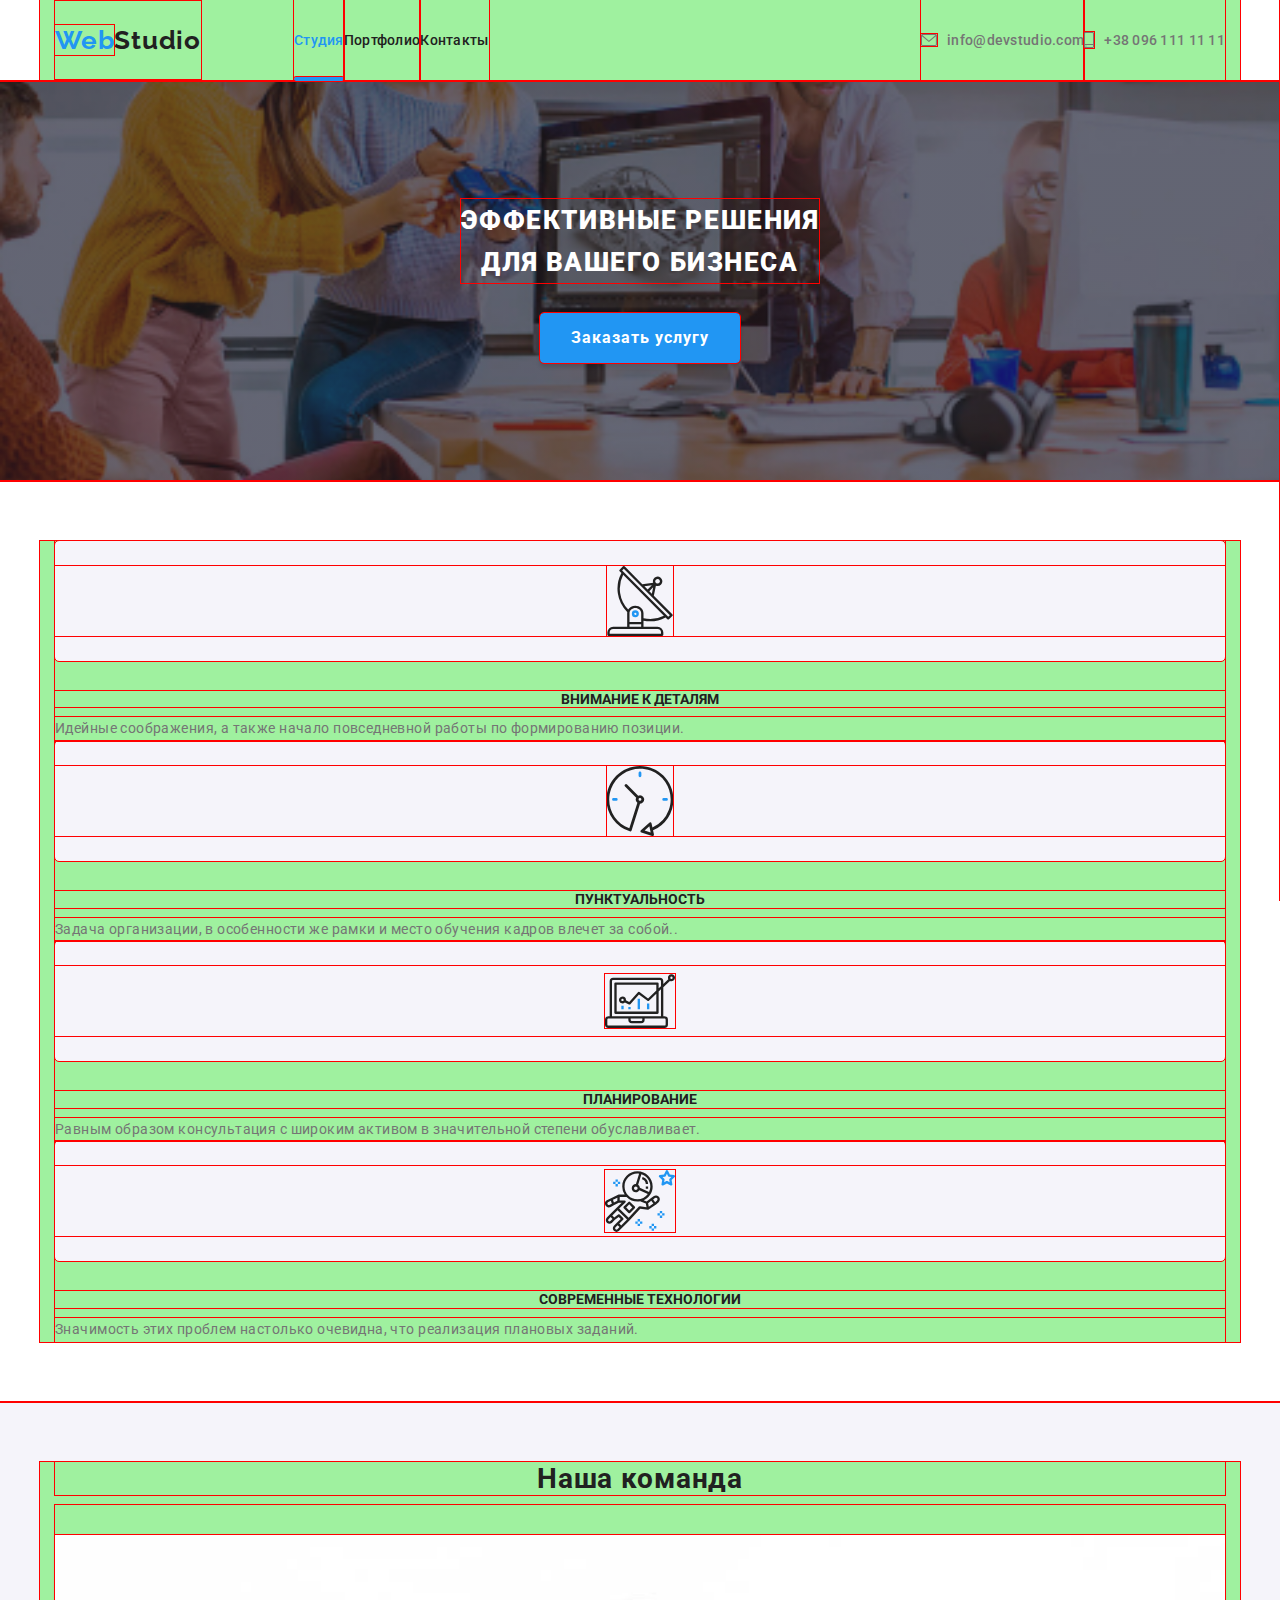
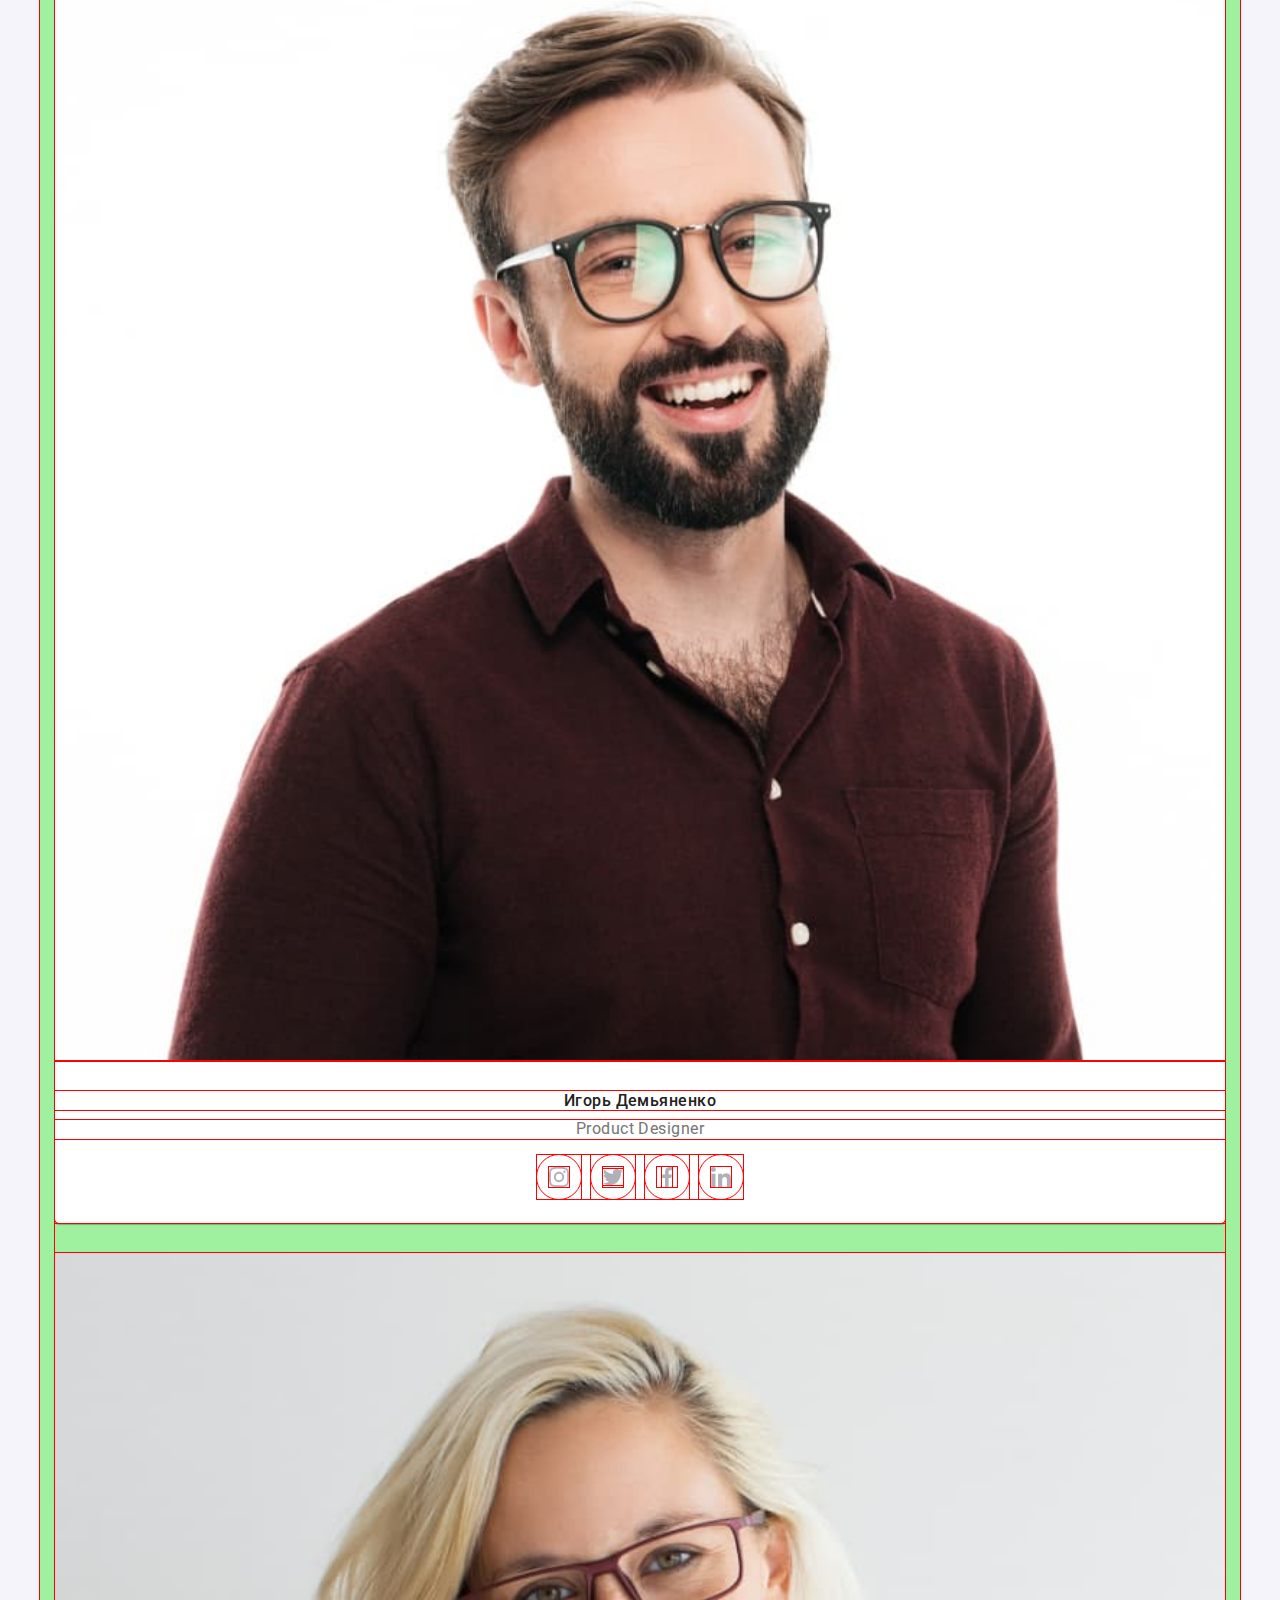
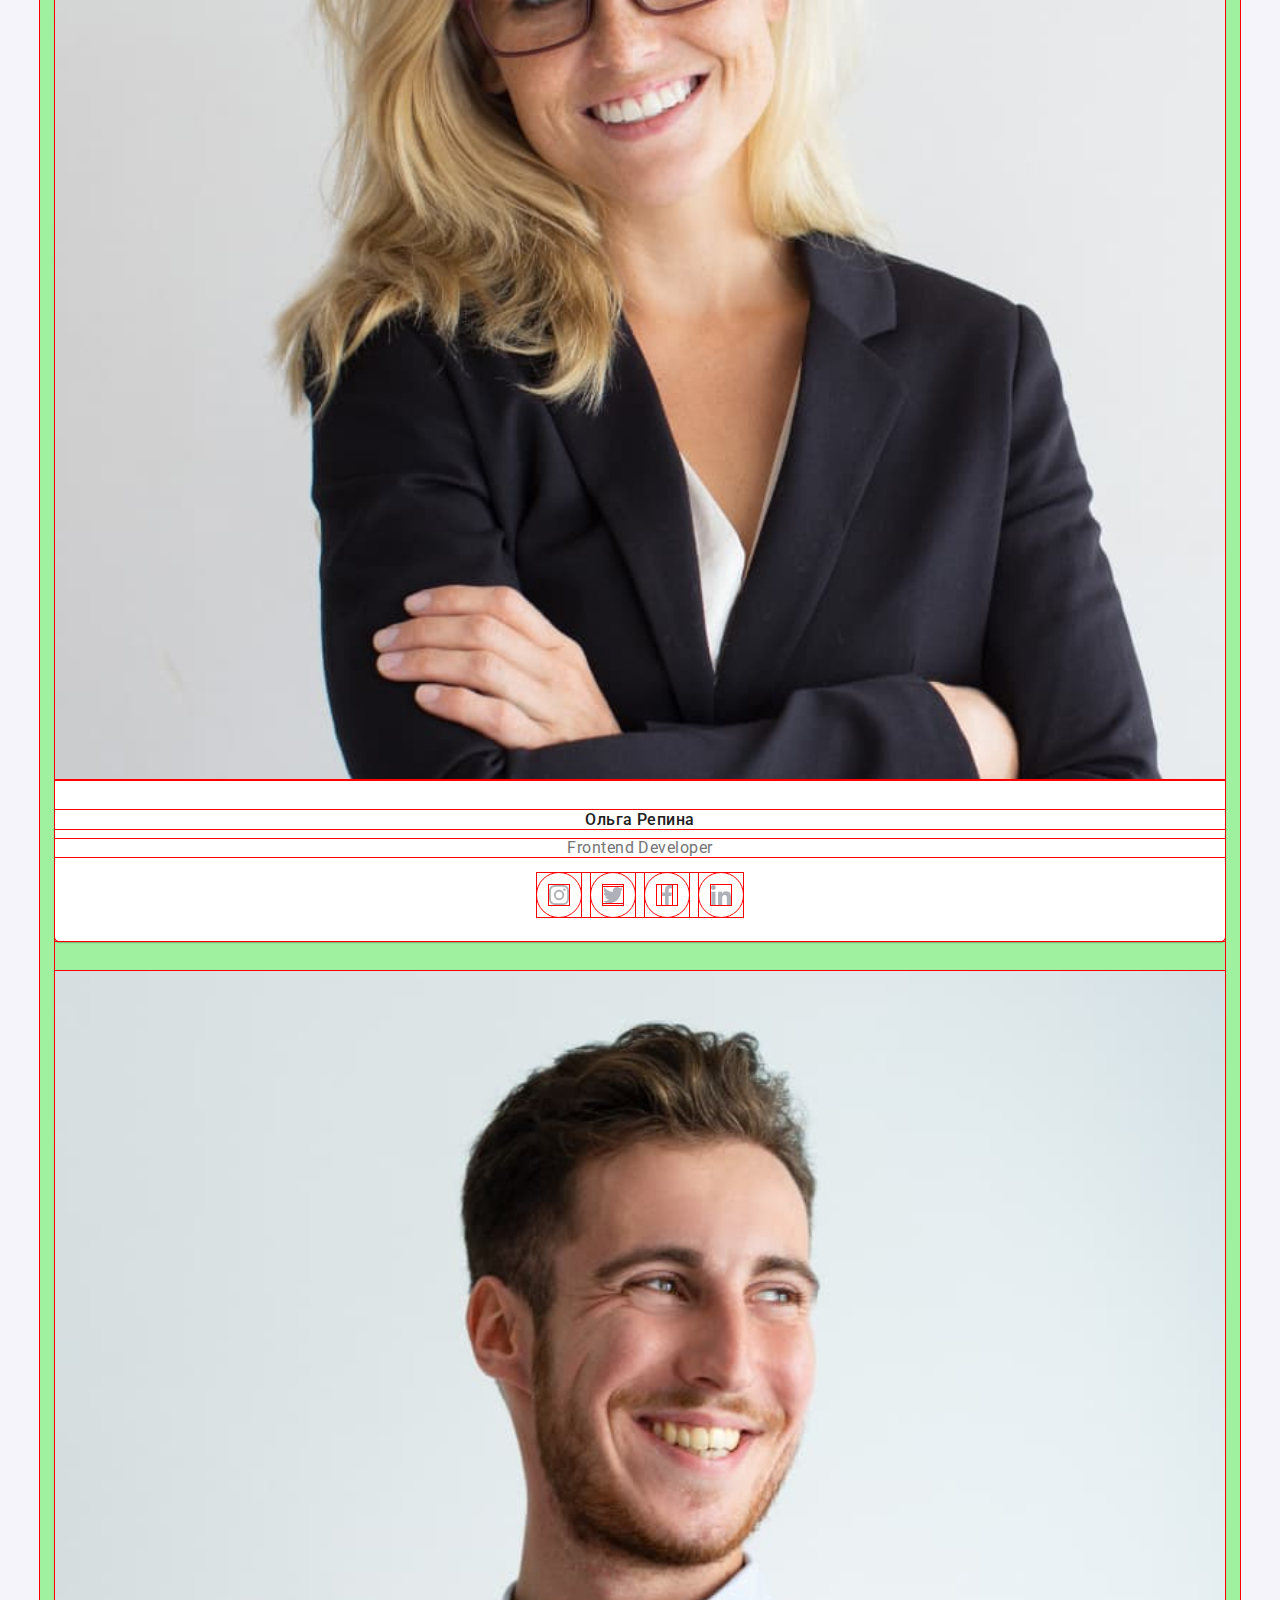
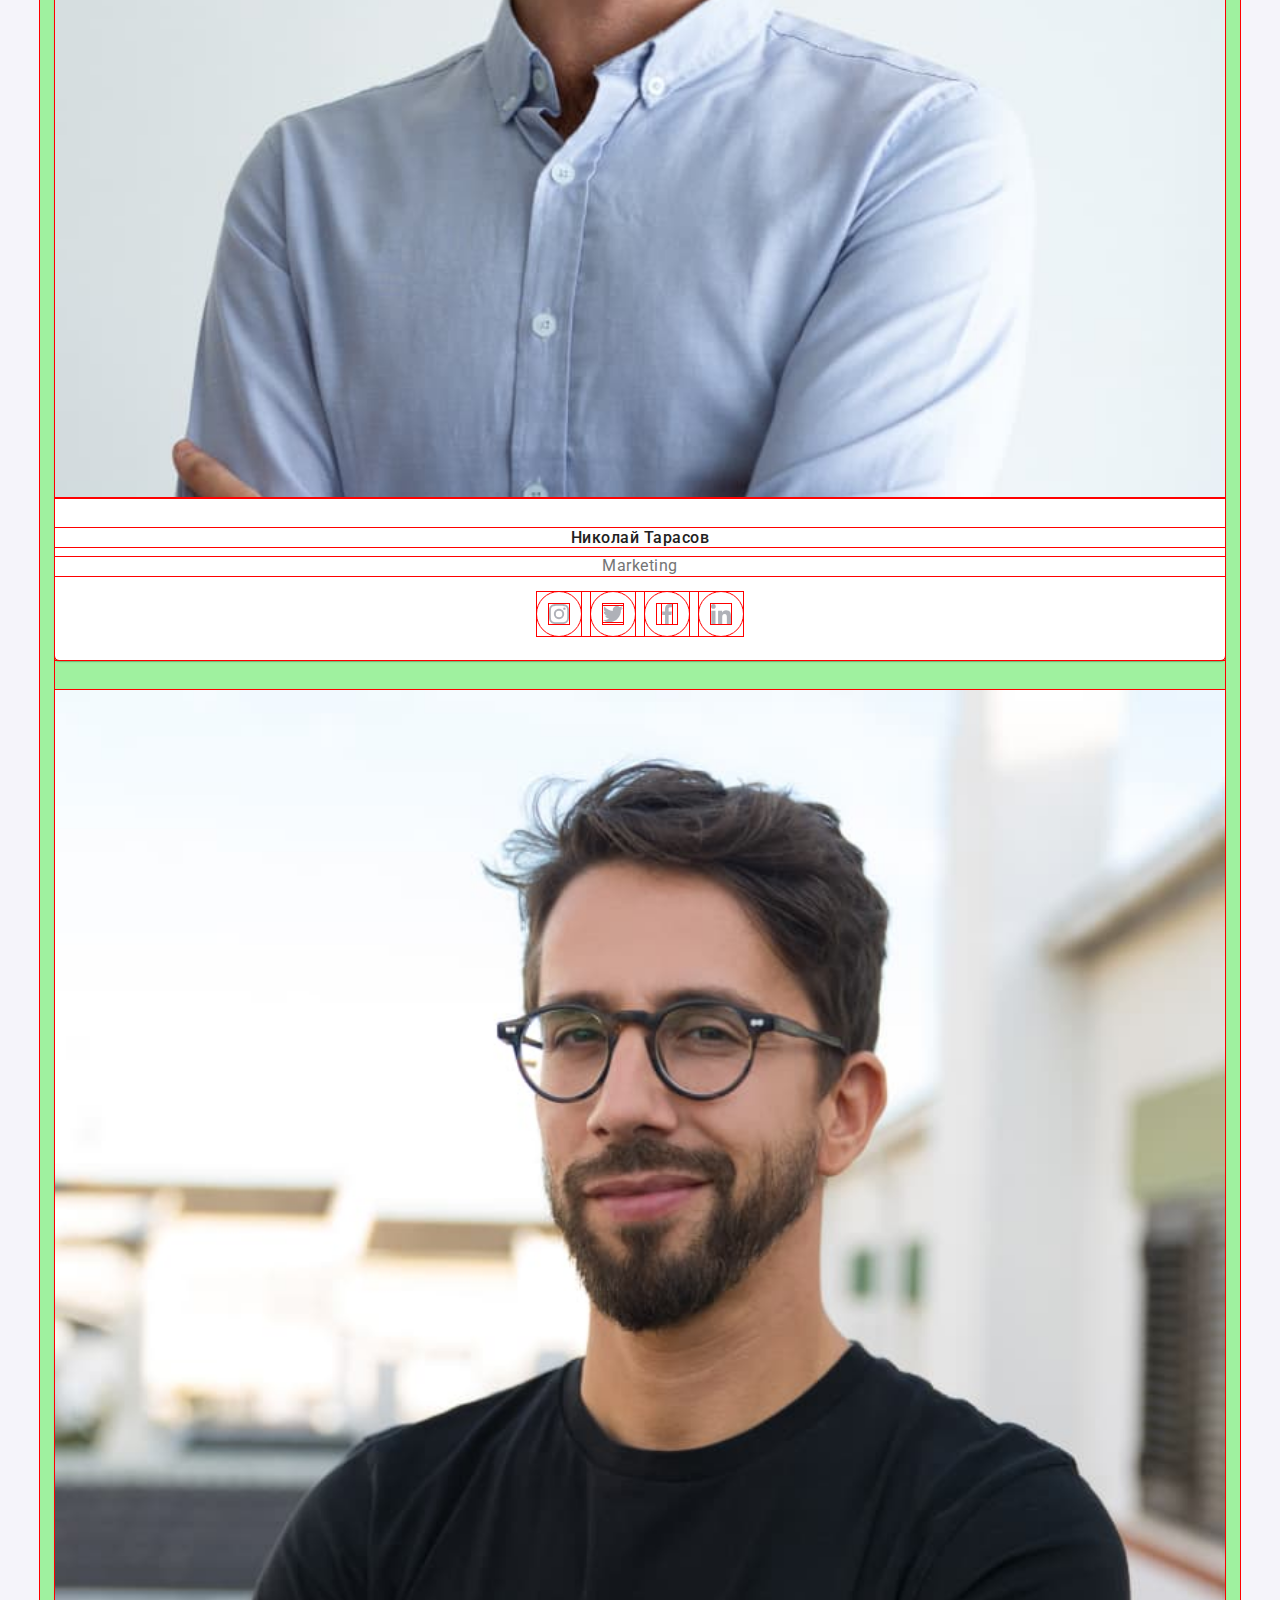
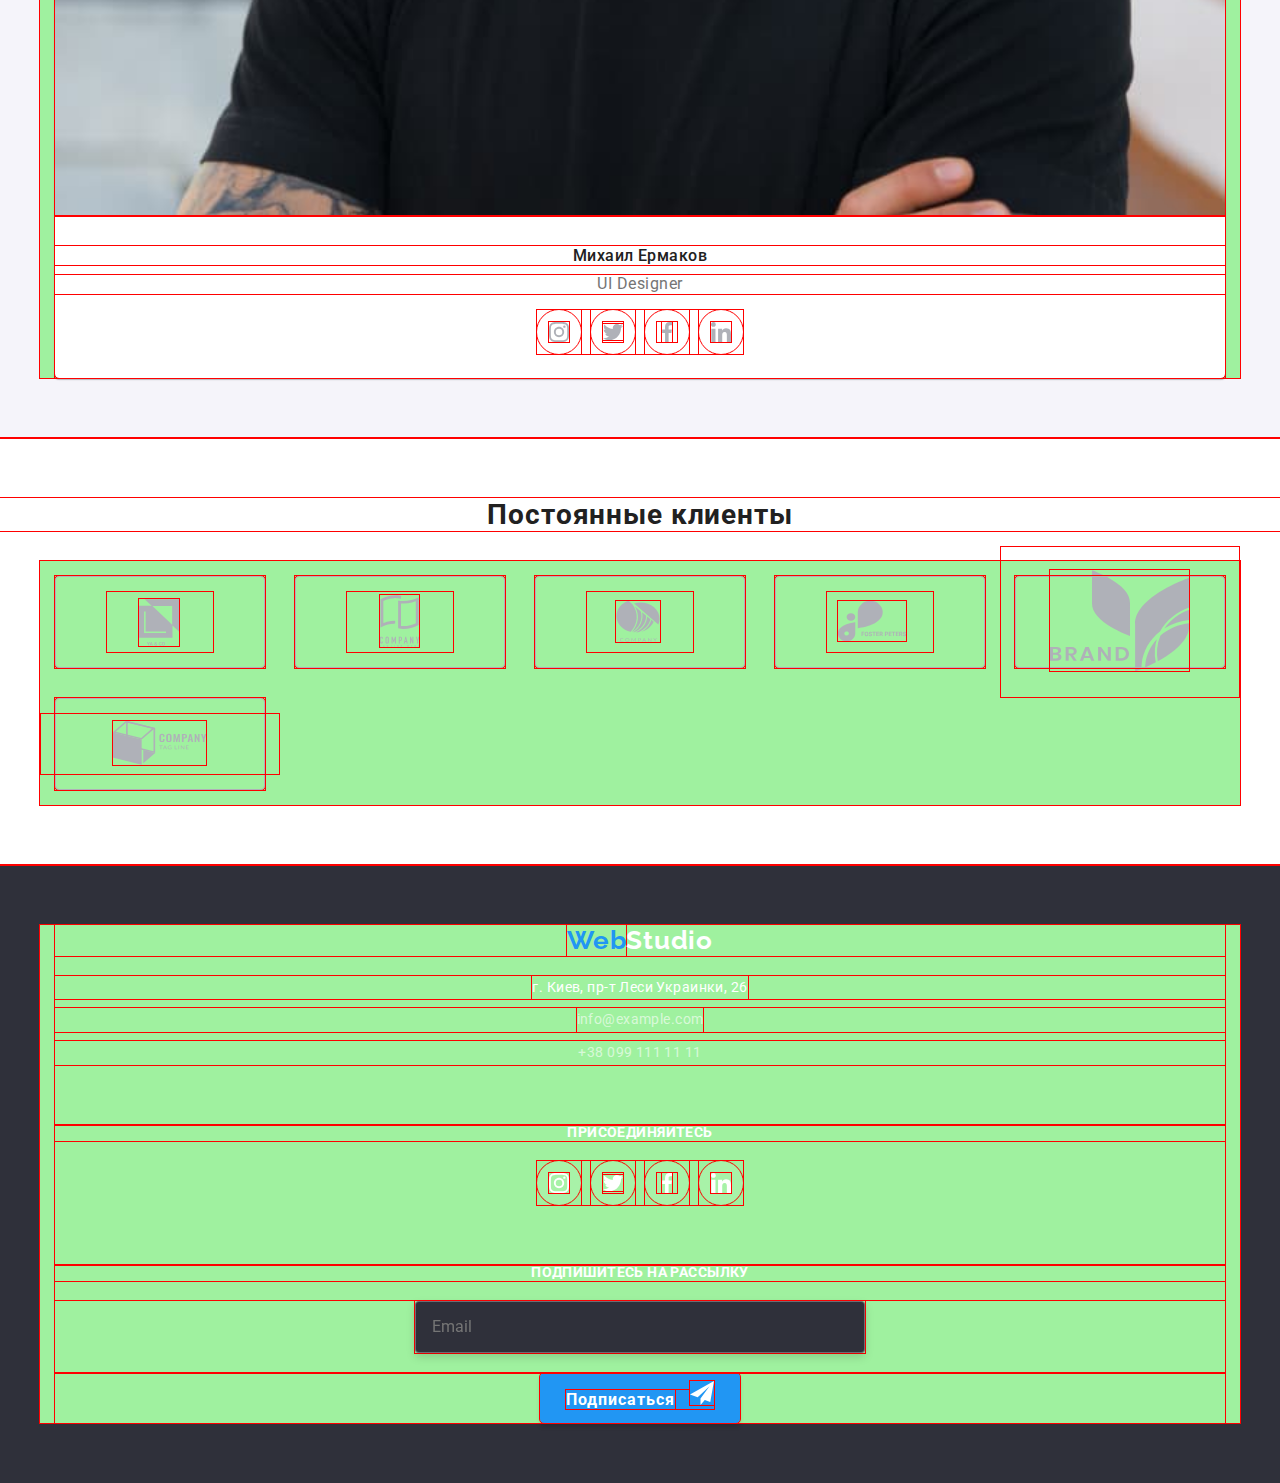
==== index.html @ 87366fb2 "hw08" ====
<!DOCTYPE html>
<html lang="ru">
<head>
    <meta charset="UTF-8">
    <meta http-equiv="X-UA-Compatible" content="IE=edge">
    <meta name="viewport" content="width=device-width, initial-scale=1.0">
    <title>Web Studio</title>
    <link rel="preconnect" href="https://fonts.gstatic.com">
    <link href=" https://fonts.googleapis.com/css2?family=Raleway:wght@700&family=Roboto:wght@400;500;700;900&display=swap " rel = " stylesheet " >
    <link rel="stylesheet" href="https://cdnjs.cloudflare.com/ajax/libs/modern-normalize/1.0.0/modern-normalize.min.css"/>
    <link rel="stylesheet" href="./css/main.min.css"/>
    <!-- <link rel="stylesheet" href="./css/styles.css"/> -->
</head>
<body>
  <header class="header">
    <div class="container">
          
      <nav class="nav header__nav">
          <a href="./index.html" class="logo header__logo logo--font"><span class="logo--text">Web</span>Studio</a>
          <ul class="list menu header__menu--inline">
              <li class="menu__item"><a class="link menu__link menu__underline menu__link--active" href="index.html">Студия</a></li>
              <li class="menu__item"><a class="link menu__link " href="portfolio.html">Портфолио</a></li>
              <li class="menu__item"><a class="link menu__link " href="">Контакты</a></li>
          </ul>
      </nav>       
          <ul class="list menu header__menu--inline ">
              <li class="menu__item">
                <a class="link menu__link  menu__item--grey-color" href="">
                  <svg class=" header-icon header-icon__mail header-icon--margin-right"><use href="./img/icons/sprite.svg#icon-envelope"></use></svg>
                   info@devstudio.com</a>
              </li>
              <li class="menu__item">
                <a class="link menu__link  menu__item--grey-color" href="">
                  <svg class=" header-icon header-icon__tel header-icon--margin-right"><use href="./img/icons/sprite.svg#icon-smartphone"></use></svg>
                  +38 096 111 11 11</a>
              </li>
          </ul>
      <!-- кнопка мобменю -->
      <button 
        class="menu-toggle js-open-menu" aria-expanded="false" aria-controls="mobile-menu">
      </button>
      
    </div>
  </header> 
    <main>
      <section>
         <div class="hero hero__darkbg hero__imgbg hero__section">       
          <h1 class="hero__title">ЭФФЕКТИВНЫЕ РЕШЕНИЯ<br>ДЛЯ ВАШЕГО БИЗНЕСА</h1>
          <button type="button" class="button hero__button " data-modal-open>Заказать услугу</button>
        </div>
      </section>
      <section class="section features">
        <div class="container">
          <h2 class="title-invisible">НАШИ ОСОБЕННОСТИ</h2>
          <ul class="list features-cards">
            <li class="features-cards--mardginRight">
              <div class="features-cards__iconbg">
                <svg class="features-cards__iconsvg"><use class="" href="./img/icons/sprite.svg#icon-antenna"></use></svg>
              </div>
              <div class="features-cards__content ">
                <h3 class="features-cards__contenttitle">ВНИМАНИЕ К ДЕТАЛЯМ</h3>
                <p class="features-cards__contenttext">Идейные соображения, а также начало повседневной работы по формированию позиции.</p>
              </div>
            </li>
            <li class="features-cards--mardginRight">
              <div class="features-cards__iconbg">
                <svg class="features-cards__iconsvg"><use class="" href="./img/icons/sprite.svg#icon-clock"></use></svg>
              </div>
              <div class="features-cards__content">
                <h3 class="features-cards__contenttitle">ПУНКТУАЛЬНОСТЬ</h3>
                <p class="features-cards__contenttext">Задача организации, в особенности же рамки и место обучения кадров влечет за собой..</p>
              </div>
            </li>
            <li class="features-cards--mardginRight">
              <div class="features-cards__iconbg">
                <svg class="features-cards__iconsvg"><use class="" href="./img/icons/sprite.svg#icon-diagram"></use></svg>
              </div>
              <div class="features-cards__content">
                <h3 class="features-cards__contenttitle">ПЛАНИРОВАНИЕ</h3>
                <p class="features-cards__contenttext" >Равным образом консультация с широким активом в значительной степени обуславливает.</p>
              </div>
            </li>
            <li class="features-cards--mardginRight">
              <div class="features-cards__iconbg">
                <svg class="features-cards__iconsvg"><use class="" href="./img/icons/sprite.svg#icon-astronaut"></use></svg>
              </div>
              <div class="features-cards__content">
                <h3 class="features-cards__contenttitle">СОВРЕМЕННЫЕ ТЕХНОЛОГИИ</h3>
                <p class="features-cards__contenttext" >Значимость этих проблем настолько очевидна, что реализация плановых заданий.</p>
              </div>
            </li>
          </ul>
        </div>
     </section> 
      <!-- <section class="works works-section">
        <div class="container">
          <h2 class="works__title">Чем мы занимаемся</h2>
           <ul class="list works-list">
            <li class="works-list__item">
              <div class="works-list__img"> <img src="img/img.jpg" width="370" height="294" alt="Десктопные приложения">
              <p class=" "><h3 class="works-list__text"> ДЕСКТОПНЫЕ ПРИЛОЖЕНИЯ </h3> </div>
              </p>
            </li>
            <li class="works-list__item">
              <div class="works-list__img"> <img src="img/img-1.jpg" width="370" height="294" alt="Мобильные приложения">
              <p class=" "><h3 class="works-list__text"> МОБИЛЬНЫЕ ПРИЛОЖЕНИЯ </h3> </div>
            </p>
            </li>
            <li class="works-list__item">
              <div class="works-list__img"> <img src="img/img-2.jpg" width="370" height="294" alt="Дизайнерские решения">
              <p class=" "><h3 class="works-list__text"> ДИЗАЙНЕРСКИЕ РЕШЕНИЯ</h3> </div>
            </p> 
            </li>
          </ul>
       </div> 
    </section> -->
      <section class="team section section--team"> 
        <div class="container">          
              <h2 class="team__title">Наша команда</h2>
              <ul class="list card-set team__card-set team__members">
                <li class="team__item">
                  <img src="img/img31.jpg" width="270" height="260" alt="Игорь Демьяненко"/>
                  <div class="team__item--padding">
                  <h3 class="team__name">Игорь Демьяненко </h3>
                  <p class="team__name--profession" lang="en">Product Designer</p>
                  <ul class="socialicons ">  
                    <li class="list socialicons--item">
                      <a href="" class="social-icons__link" target="_blank" rel="noopener noreferrer">
                        <svg class="socialicons__svg socialicons__svg--color">
                          <use class="" href="./img/icons/sprite.svg#icon-instagram"></use>
                        </svg>
                      </a>
                    </li>
                    <li class="list socialicons--item">
                      <a href="" class="social-icons__link" target="_blank" rel="noopener noreferrer">
                        <svg class="socialicons__svg socialicons__svg--color">
                          <use class="" href="./img/icons/sprite.svg#icon-twitter"></use>
                        </svg>
                      </a>
                    </li>
                    <li class="list socialicons--item">
                      <a href="" class="social-icons__link" target="_blank" rel="noopener noreferrer">
                        <svg class="socialicons__svg socialicons__svg--color">
                          <use class="" href="./img/icons/sprite.svg#icon-facebook"></use>
                        </svg>
                      </a>
                    </li>
                    <li class="list socialicons--item">
                      <a href="" class="social-icons__link" target="_blank" rel="noopener noreferrer">
                        <svg class="socialicons__svg socialicons__svg--color">
                          <use class="" href="./img/icons/sprite.svg#icon-linkedin"></use>
                        </svg>
                      </a>
                    </li>
                  </ul>
                </div>
                </li>
                <li class="team__item">
                  <img src="img/img32.jpg" width="270" height="260" alt="Ольга Репина"/>
                  <div class="team__item--padding">
                  <h3 class="team__name">Ольга Репина</h3>
                  <p class="team__name--profession" lang="en">Frontend Developer</p>
                    <ul class="socialicons socialicons-team">
                    <li class="list socialicons--item">
                      <a href="" class="social-icons__link" target="_blank" rel="noopener noreferrer">
                        <svg class="socialicons__svg socialicons__svg--color">
                          <use class="" href="./img/icons/sprite.svg#icon-instagram"></use>
                        </svg>
                      </a>
                    </li>
                    <li class="list socialicons--item">
                      <a href="" class="social-icons__link" target="_blank" rel="noopener noreferrer">
                        <svg class="socialicons__svg socialicons__svg--color">
                          <use class="" href="./img/icons/sprite.svg#icon-twitter"></use>
                        </svg>
                      </a>
                    </li>
                    <li class="list socialicons--item">
                      <a href="" class="social-icons__link" target="_blank" rel="noopener noreferrer">
                        <svg class="socialicons__svg socialicons__svg--color">
                          <use class="" href="./img/icons/sprite.svg#icon-facebook"></use>
                        </svg>
                      </a>
                    </li>
                    <li class="list socialicons--item">
                      <a href="" class="social-icons__link" target="_blank" rel="noopener noreferrer">
                        <svg class="socialicons__svg socialicons__svg--color">
                          <use class="" href="./img/icons/sprite.svg#icon-linkedin"></use>
                        </svg>
                      </a>
                    </li>
                  </ul>
                  </div>
                </li>
                <li class="team__item">
                  <img src="img/img33.jpg" width="270" height="260" alt="Николай Тарасов"/>
                  <div class="team__item--padding">
                  <h3 class="team__name">Николай Тарасов</h3>
                  <p class="team__name--profession" lang="en">Marketing</p>
                  <ul class="socialicons">
                    <li class="list socialicons--item">
                      <a href="" class="social-icons__link" target="_blank" rel="noopener noreferrer">
                        <svg class="socialicons__svg socialicons__svg--color">
                          <use class="" href="./img/icons/sprite.svg#icon-instagram"></use>
                        </svg>
                      </a>
                    </li>
                    <li class="list socialicons--item">
                      <a href="" class="social-icons__link" target="_blank" rel="noopener noreferrer">
                        <svg class="socialicons__svg socialicons__svg--color">
                          <use class="" href="./img/icons/sprite.svg#icon-twitter"></use>
                        </svg>
                      </a>
                    </li>
                    <li class="list socialicons--item">
                      <a href="" class="social-icons__link" target="_blank" rel="noopener noreferrer">
                        <svg class="socialicons__svg socialicons__svg--color">
                          <use class="" href="./img/icons/sprite.svg#icon-facebook"></use>
                        </svg>
                      </a>
                    </li>
                    <li class="list socialicons--item">
                      <a href="" class="social-icons__link" target="_blank" rel="noopener noreferrer">
                        <svg class="socialicons__svg socialicons__svg--color">
                          <use class="" href="./img/icons/sprite.svg#icon-linkedin"></use>
                        </svg>
                      </a>
                    </li>
                  </ul>
                  </div>
                </li>
                <li class="team__item">
                  <img src="img/img34.jpg" width="270" height="260" alt="Михаил Ермаков"/>
                  <div class="team__item--padding">
                  <h3 class="team__name">Михаил Ермаков</h3>
                  <p class="team__name--profession" lang="en">UI Designer</p>
                  <ul class="socialicons socialicons-team">
                    <li class="list socialicons--item">
                      <a href="" class="social-icons__link team-icons-link" target="_blank" rel="noopener noreferrer">
                        <svg class="socialicons__svg socialicons__svg--color">
                          <use class="" href="./img/icons/sprite.svg#icon-instagram"></use>
                        </svg>
                      </a>
                    </li>
                    <li class="list socialicons--item">
                      <a href="" class="social-icons__link team-icons-link" target="_blank" rel="noopener noreferrer">
                        <svg class="socialicons__svg socialicons__svg--color">
                          <use class="" href="./img/icons/sprite.svg#icon-twitter"></use>
                        </svg>
                      </a>
                    </li>
                    <li class="list socialicons--item">
                      <a href="" class="social-icons__link team-icons-link" target="_blank" rel="noopener noreferrer">
                        <svg class="socialicons__svg socialicons__svg--color">
                          <use class="" href="./img/icons/sprite.svg#icon-facebook"></use>
                        </svg>
                      </a>
                    </li>
                    <li class="list socialicons--item">
                      <a href="" class="social-icons__link team-icons-link" target="_blank" rel="noopener noreferrer">
                        <svg class="socialicons__svg socialicons__svg--color">
                          <use class="" href="./img/icons/sprite.svg#icon-linkedin"></use>
                        </svg>
                      </a>
                    </li>
                  </ul>
                  </div>
                </li>
              </ul>
            </div>
      </section>  
       <section class="client section"> 
         <h2 class="client__title">Постоянные клиенты</h2>
         <div class="container"> 
            <ul class="list client__icons card-set">
                <li class="client__item"> 
                  <a href="" class="client__link" target="_blank" rel="noopener noreferrer">
                    <svg class="client__icons" width=106px height=60px>
                      <use class="" href="./img/icons/sprite.svg#icon-logo"></use> 
                      </svg>
                  </a>
                </li>
                <li class="client__item"> 
                  <a href="" class="client__link" target="_blank" rel="noopener noreferrer">
                    <svg class="client__icons" width=106px height=60px>
                      <use class="" href="./img/icons/sprite.svg#icon-logo1"></use> 
                      </svg>
                  </a>
                </li>
                <li class="client__item"> 
                  <a href="" class="client__link" target="_blank" rel="noopener noreferrer">
                    <svg class="client__icons" width=106px height=60px>
                      <use class="" href="./img/icons/sprite.svg#icon-logo2"></use> 
                      </svg>
                  </a>
                </li>
                <li class="client__item"> 
                  <a href="" class="client__link" target="_blank" rel="noopener noreferrer">
                    <svg class="client__icons" width=106px height=60px>
                      <use class="" href="./img/icons/sprite.svg#icon-logo3"></use> 
                      </svg>
                  </a>
                </li>
                    <li class="client__item"> 
                      <a href="" class="client__link" target="_blank" rel="noopener noreferrer">
                        <svg class="client__icons"  >
                          <use class="" href="./img/icons/sprite.svg#icon-logo4"></use> 
                          </svg>
                      </a>
                    </li>
                    <li class="client__item"> 
                      <a href="" class="client__link" target="width_blank" rel="noopener noreferrer">
                        <svg class="client__icons" =106px height=60px>
                          <use class="" href="./img/icons/sprite.svg#icon-logo5"></use> 
                        </svg>
                      </a>
                    </li>
              </ul>
           </div>      
        </section>
    </main>
    <footer class=" footer footer__darkbg">
      <div class="container footer__flex">
        <div>
          <a href="./index.html" class="logo logo__footer logo--font"><span class="logo--text">Web</span>Studio</a>
          <address>
          <ul class="list address footer-address">
            <li class="footer-address__item"><a class="link footer-address__item--colorwhite" href="https://goo.gl/maps/XNxuDnSuaGoXyThm7" target="_blank" rel="noopener noreferrer">г. Киев, пр-т Леси Украинки, 26</a></li>
            <li class="footer-address__item"><a class=" link footer-address__item--colorgrey" href="mailto:info@example.com">info@example.com</a></li>
            <li><a class="link footer-address__item--colorgrey" href="tel:+380991111111">+38 099 111 11 11</a></li>
          </ul>
          </address>
        </div>
        <div class="footer-social">
          <p class="footer-social__title">ПРИСОЕДИНЯЙТЕСЬ</p>
          <ul class="socialicons">
            <li class="list socialicons--item">
              <a href="" class="social-icons__link  social-icons__link--colorgrey" target="_blank" rel="noopener noreferrer">
                <svg class="socialicons__svg  socialicons--brand-color">
                  <use class="" href="./img/icons/sprite.svg#icon-instagram"></use>
                </svg>
              </a>
            </li>
            <li class="list socialicons--item">
              <a href="" class="social-icons__link  social-icons__link--colorgrey" target="_blank" rel="noopener noreferrer">
                <svg class="socialicons__svg  socialicons--brand-color">
                  <use class="" href="./img/icons/sprite.svg#icon-twitter"></use>
                </svg>
              </a>
            </li>
            <li class="list socialicons--item">
              <a href="" class="social-icons__link  social-icons__link--colorgrey" target="_blank" rel="noopener noreferrer">
                <svg class="socialicons__svg  socialicons--brand-color">
                  <use class="" href="./img/icons/sprite.svg#icon-facebook"></use>
                </svg>
              </a>
            </li>
            <li class="list socialicons--item">
              <a href="" class="social-icons__link  social-icons__link--colorgrey" target="_blank" rel="noopener noreferrer">
                <svg class="socialicons__svg  socialicons--brand-color">
                  <use class="" href="./img/icons/sprite.svg#icon-linkedin"></use>
                </svg>
              </a>
            </li>
          </ul>
        </div>
        <div class="footer-mailing">
          <p class="footer-mailing__title">ПОДПИШИТЕСЬ НА РАССЫЛКУ</p>
          <form class="footer-mailing__form" name="#"  autocomplete="off" >
          <div>
            <label>
              <input type="email" 
              name="email" 
              class="footer-mailing__input" 
              placeholder="Email" />
            </label>
          </div>
          <div>
            <button type="submit" class="button footer-button--marginleft">
              <span class="footer-button__send">
                <span class="footer-button__text" >Подписаться</span>
                <svg class="footer-button__icon">
                  <use class="" href="./img/icons/sprite-form.svg#icon-icon-send"></use>
                </svg></span>
            </button>
          </div>
          </form>
        </div>
      </div>
    </footer> 
    <div class="backdrop is-hidden" data-modal>
      <div class="modal">
        <button class="modal__btn-close" data-modal-close>
            <svg class="modal__btn-close--cross"></svg>
        </button>
         <p class="modal__title">Оставьте свои данные, мы вам перезвоним</p>
            <div class="">
              <form class="modal-forms" name="#" autocomplete="off">
                    <div class="modal-form--field">
                     <label for="name" class="modal-form--label">Имя</label>
                      <input type="text" class="modal-form__input" name="name" id="name"/>
                        <svg class="modal-form__icon">
                        <use class="" href="./img/icons/sprite-form.svg#icon-user"></use>
                        </svg>
                    </div>
                    <div class="modal-form--field">
                      <label for="tel" class="modal-form--label">Телефон</label>
                      <input type="tel" class="modal-form__input" name="tel" id="tel"/>
                        <svg class="modal-form__icon">
                        <use class="" href="./img/icons/sprite-form.svg#icon-tel"></use>
                        </svg>
                    </div>
                    <div class="modal-form--field">
                      <label for="mail" class="modal-form--label">Почта</label>
                      <input type="email" class="modal-form__input" name="mail" id="mail"/>
                        <svg class="modal-form__icon">
                        <use class="" href="./img/icons/sprite-form.svg#icon-mail"></use>
                        </svg>
                    </div> 
                        <label for="comment" class="modal-form--label">Коментарий</label>
                        <textarea
                        class="modal-form__comment modal-form__comment--color" name="comment" id="comment"
                        placeholder="Введите текст"></textarea> 
                     <div class="modal-form__accept">
                          <label class="modal-form__accept--check" for="checkbox">
                            <input 
                            type="checkbox" name="user-checkbox"
                            class="modal-form__checkbox" 
                            id="checkbox"/>
                            <span class="modal-form__checkboxicon "></span>
                            Соглашаюсь с рассылкой и принимаю <a href="#" class="modal-form__link"> Условия договора</a>
                          </label >
                      </div>
                        <div class="form-button">
                          <button type="submit" class="button modal-form__button">Отправить</button>
                        </div>
               </form>
            </div> 
       </div>
    </div>
    <script src="js/modal.js"></script> 
         <!-- МобМенюХедер -->
      <div class="menu-container js-menu-container" id="mobile-menu">
        <button class="menu-toggle js-close-menu">
          <svg class="mobil-menu__btn-close" width="19" height="19" ></svg>
        </button>
          <div class="mobile-menu__contacts--down" >
            <ul class="mobile-menu">
              <li><a href=""href="index.html" class="mobile-menu__page mobile-menu__page--focus"> Студия</a></li>
              <li><a href="portfolio.html" class="mobile-menu__page">Портфолио</a></li>
              <li><a href="" class="mobile-menu__page">Контакты</a></li>
            </ul>
            <div >
              <ul class="mobile-menu">
                <li><a href="" class="mobile-menu__contact mobile-menu__contact--tel" href="tel:+380991111111">+38 096 111 11 11</a></li>
                <li><a href="" class="mobile-menu__contact  mobile-menu__contact--mail" href="mailto:info@example.com">info@example.com</a></li>
              </ul>
              <ul class="mobile-menu mobile-menu__social">
                <li><a href="" class="mobile-menu__social-item" target="_blank" rel="noopener noreferrer">Instagram </a></li>
                <li class="mobile-menu__social--line"></li>
                <li><a href="" class="mobile-menu__social-item" target="_blank" rel="noopener noreferrer">Twitter</a></li>
                  <li class="mobile-menu__social--line"></li>
                <li><a href="" class="mobile-menu__social-item" target="_blank" rel="noopener noreferrer">Facebook</a></li>
                  <li class="mobile-menu__social--line"></li>
                <li><a href="" class="mobile-menu__social-item" target="_blank" rel="noopener noreferrer">LinkedIn</a></li>          
              </ul>
            </div> 
        </div>
      </div>
         <!-- <script defer src="https://cdnjs.cloudflare.com/ajax/libs/body-scroll-lock/3.1.5/bodyScrollLock.min.js"
        integrity="sha512-HowizSDbQl7UPEAsPnvJHlQsnBmU2YMrv7KkTBulTLEGz9chfBoWYyZJL+MUO6p/yBuuMO/8jI7O29YRZ2uBlA=="
        crossorigin="anonymous"></script> -->
      <script defer src="js/mobile_menu.js"></script>
   
      

</body>
</html>
---- css/main.min.css ----
:root{--white-color: #ffffff;--black-color: #212121;--brand-color: #ffffff;--grey-color: #757575;--object-color: #2196f3;--dark-bg: #2f303a;--main-font: "Roboto", sans-serif}*,*::before,*::after{box-sizing:inherit;outline:1px solid red}h1,h2,h3,p{margin-top:0;margin-bottom:0}a{text-decoration:none;color:var(--black-color)}img{display:block;max-width:100%;height:auto}button{background-image:none}html{box-sizing:border-box}body{background:var(--brand-color);color:var(--black-color);font-family:var(--main-font)}img{display:block;width:100%;height:auto}nav a.menu__link--active{color:var(--object-color)}.menu-container{position:fixed;top:0;left:0;width:100vw;height:100vh;padding:48px 40px;background-color:white;z-index:99;transform:translateX(100%);transition:transform 250ms ease-in-out}.menu-container.is-open{transform:translateX(0)}.mobile-menu{padding:0;margin:0;list-style:none}.mobile-menu .link{display:block;padding:10px;color:#fff;text-decoration:none}.js-open-menu{width:24px;height:16px;display:flex;align-items:center;justify-content:center;margin-top:auto;margin-bottom:auto;margin-right:20px;cursor:pointer;border-color:transparent;background-size:contain;background-origin:border-box;background-repeat:no-repeat;background-color:transparent;background-image:url(../img/mob/btn_mob_menu.svg)}.js-open-menu:hover,.js-open-menu:focus{background-image:url(../img/mob/btn_mob_menu_activ.svg)}@media (min-width: 768px){.menu-toggle{display:none}}.js-close-menu{position:absolute;top:0px;right:0px;display:flex;align-items:center;justify-content:center;padding:21px 25px;border-radius:50%;cursor:pointer;border-color:transparent;background-origin:border-box;background-color:transparent}.mobil-menu__btn-close{background-repeat:no-repeat;background-image:url(../img/mob/btn_close_19px.svg);transition:background-image 250ms}.js-close-menu:hover .mobil-menu__btn-close,.js-close-menu:focus .mobil-menu__btn-close{background-image:url(../img/mob/btn_close_activ_19px.svg);transition:background-image 250ms}.mobile-menu{display:block;width:max-content;font-family:Roboto;font-style:normal;font-weight:500;letter-spacing:0.02em}.mobile-menu__page{font-size:40px;line-height:calc(47 / 40);color:inherit;text-decoration:none;display:block;margin-bottom:32px;transition-duration:250ms;transition-property:color, background-color, box-shadow;transition-timing-function:cubic-bezier(0.4, 0, 0.2, 1)}.mobile-menu__page:hover,.mobile-menu__page:focus{color:var(--object-color)}.mobile-menu__contact{font-size:34px;line-height:calc(40 / 34);color:inherit;text-decoration:none;display:block;margin-bottom:32px}.mobile-menu__contact--tel{color:var(--object-color)}.mobile-menu__contact--mail{font-size:24px;line-height:calc(28 / 24);color:var(--grey-color)}.mobile-menu__contacts--down{display:flex;height:100%;flex-direction:column;justify-content:space-between}.mobile-menu__social{display:inline-flex;width:max-content;margin-left:-10px}.mobile-menu__social-item{font-size:18px;color:var(--object-color);padding:0px 10px}.mobile-menu__social--line{width:0px;height:22px;border:0.5px solid rgba(33,33,33,0.2)}.container{width:100%;margin:0 auto;padding-left:15px;padding-right:15px}@media screen and (min-width: 480px){.container{width:480px;background-color:#ceee8f}}@media screen and (min-width: 768px){.container{width:768px;background-color:#c19de2}}@media screen and (min-width: 1200px){.container{width:1200px;background-color:#9ff19f}}.button{width:200px;height:50px;cursor:pointer;background:var(--object-color);color:var(--white-color);font-weight:700;line-height:1.88;text-align:center;letter-spacing:0.06em;border:none;border-radius:4px;box-shadow:0px 4px 4px rgba(0,0,0,0.15);transition-duration:250ms;transition-property:color, box-shadow;transition-timing-function:cubic-bezier(0.4, 0, 0.2, 1)}.button:hover,.button:focus{box-shadow:0px 2px 2px 0px rgba(0,0,0,0.12),0px 1px 2px 0px rgba(0,0,0,0.08),0px 3px 1px 0px rgba(0,0,0,0.1);transition-duration:250ms;transition-property:color, background-color, box-shadow;transition-timing-function:cubic-bezier(0.4, 0, 0.2, 1)}.list{margin:0;padding-left:0;list-style:none}.section{padding-top:60px;padding-bottom:60px}.link{transition-duration:250ms;transition-property:color, background-color, box-shadow;transition-timing-function:cubic-bezier(0.4, 0, 0.2, 1)}.link:hover,.link:focus{color:var(--object-color)}.title-invisible{display:none}.works__title,.team__title,.client__title{font-size:28px;line-height:calc(33 / 28);margin-bottom:30px;letter-spacing:0.03em;text-align:center}.logo{display:inline-block}.logo--font{font-family:"Raleway", sans-serif;font-size:26px;line-height:1.17;letter-spacing:0.03em;font-weight:700}.logo--text{color:var(--object-color)}header{background:var(--brand-color);font-weight:500;font-size:14px;line-height:1.17;letter-spacing:0.02em}.header{border-bottom:1px solid #ececec}.header .container{display:flex;justify-content:flex-end}.header__logo{margin-right:93px;padding:24px 0%}.header__nav{margin-right:auto}.header__menu--inline{display:inline-flex}.header-icon--margin-right{margin-right:10px}.header-icon__mail{width:16px;height:12px;fill:currentColor}.header-icon__tel{width:10px;height:16px;fill:currentColor}.nav{display:flex;align-items:center}@media screen and (max-width: 768px){.nav{height:60px}}nav a.menu__link--active{color:var(--object-color)}.menu__link{display:flex;position:relative;align-items:center;padding:32px 0px}@media screen and (max-width: 768px){.menu__link{display:none}}.menu__item--grey-color{color:var(--grey-color)}.menu__underline::after{content:"";display:block;position:absolute;bottom:-1px;width:100%;height:4px;border-radius:2px;background-color:var(--object-color)}.hero__darkbg{background:var(--dark-bg);max-width:1600px;margin:auto}.hero__imgbg{background-image:linear-gradient(to right, rgba(47,48,58,0.4), rgba(47,48,58,0.4)),url(../img/main_bg_mobOpt.jpg);background-repeat:no-repeat;background-position:center;background-size:auto;margin:0 auto;background-size:cover;max-width:1600px}.hero__section{display:flex;flex-direction:column;align-items:center;justify-content:center;margin-right:auto;margin-left:auto;padding:118px 0px}.hero__title{font-size:26px;font-weight:900;letter-spacing:0.06em;line-height:calc(42 / 26);color:var(--white-color);text-align:center}.hero__button{margin-top:30px;padding:0}.features-cards{width:100%}.features-cards__iconbg{display:flex;background:#f5f4fa;border-radius:4px;width:100%;height:100%;padding:25px 0;align-items:center;margin-bottom:30px}.features-cards__iconsvg{height:70px;width:100%}.features-cards__content{display:block}.features-cards__contenttitle{font-size:14px;text-align:left;margin-bottom:10px;text-align:center}.features-cards__contenttext{width:100%;font-size:14px;line-height:1.71;letter-spacing:0.03em;color:var(--grey-color)}.features-cards__contenttext:not(:last-child){margin-bottom:30px}.works-section{padding-bottom:94px}.works-icons-item{display:flex;align-items:center;height:120px;width:270px;background:#f5f4fa}.works-list{display:inline-flex}.works-list__item:not(:last-child){margin-right:30px}.works-list__img{position:relative}.works-list__text{position:absolute;bottom:0%;width:100%;height:70px;display:flex;justify-content:center;align-items:center;background-color:rgba(47,48,58,0.8);color:var(--brand-color);font-weight:bold;font-size:14px;line-height:1.14;letter-spacing:0.03em;text-align:center}.socialicons{display:inline-flex;padding-inline-start:0px;margin-block-start:0px;margin-block-end:0px}.socialicons__svg{width:20px;height:20px;transition-duration:250ms;transition-property:fill;transition-timing-function:cubic-bezier(0.4, 0, 0.2, 1)}.social-icons__link:hover .socialicons__svg,.social-icons__link:focus .socialicons__svg{fill:var(--brand-color)}.socialicons__svg--color{fill:#afb1b8}.social-icons__link{display:flex;align-items:center;justify-content:center;width:44px;height:44px;border-radius:50%;transition-duration:250ms;transition-property:color, background-color;transition-timing-function:cubic-bezier(0.4, 0, 0.2, 1)}.social-icons__link:hover,.social-icons__link:focus{background-color:var(--object-color)}.socialicons--item:not(:last-child){margin-right:10px}.section--team{background:#f5f4fa}.team__card-set{margin-top:-20px}.team__item{width:100%;margin-top:30px;background:var(--brand-color);box-shadow:0px 1px 3px rgba(0,0,0,0.12),0px 1px 1px rgba(0,0,0,0.14),0px 2px 1px rgba(0,0,0,0.2);border-radius:0px 0px 4px 4px}.team__members{font-size:16px;line-height:1.17;letter-spacing:0.03em;text-align:center;color:var(--grey-color)}.team__item--padding{padding-top:30px;padding-bottom:24px}.team__name{font-size:16px;line-height:1.19;font-weight:500;text-align:center;letter-spacing:0.03em;color:var(--black-color)}.team__name--profession{margin-top:10px;margin-bottom:16px}.client__icons{display:block;justify-content:space-between;margin-left:-15px;margin-right:-15px}.client__item{width:210px;margin:15px;height:92px}.client__link{border:1px solid #afb1b8;box-sizing:border-box;border-radius:4px;display:flex;justify-content:center;align-items:center;width:100%;height:100%;fill:#afb1b8;transition-duration:250ms;transition-property:fill, border-color;transition-timing-function:cubic-bezier(0.4, 0, 0.2, 1)}.client__link:hover,.client__link:focus{fill:var(--object-color);border-color:var(--object-color)}.card-set{display:flex;flex-wrap:wrap}.menu-button{margin-bottom:40px;display:flex;flex-wrap:wrap}.menu-button--marginRight{margin-top:15px}.menu-button--marginRight:not(:last-child){margin-right:8px}.portfolio__button{height:38px;cursor:pointer;background:#f5f4fa;font-weight:500;font-size:16px;line-height:1.63;letter-spacing:0.06em;border:0px;border-radius:4px;padding:6px 22px;box-shadow:none;transition-duration:250ms;transition-property:color, background-color, box-shadow;transition-timing-function:cubic-bezier(0.4, 0, 0.2, 1)}.portfolio__button:hover,.portfolio__button:focus{background:var(--object-color);color:var(--white-color);box-shadow:0px 2px 2px 0px rgba(0,0,0,0.12),0px 1px 2px 0px rgba(0,0,0,0.08),0px 3px 1px 0px rgba(0,0,0,0.1)}.button--alwaysBlue{color:var(--white-color);background:var(--object-color)}.cards{display:flex;flex-wrap:wrap;flex-basis:calc((100% - 3 * 30px) / 3)}.portfolio-cards{display:flex;width:100%;justify-content:center;padding-top:0 px;background:var(--brand-color)}.portfolio-cards--link{width:100%;justify-content:center;position:relative;transition-duration:250ms;transition-property:box-shadow;transition-timing-function:cubic-bezier(0.4, 0, 0.2, 1)}.portfolio-cards--link:hover,.portfolio-cards--link:focus{box-shadow:0px 1px 1px rgba(0,0,0,0.12),0px 4px 4px rgba(0,0,0,0.06),1px 4px 6px rgba(0,0,0,0.16)}.portfolio-cards__item{display:block;position:relative;overflow:hidden;margin-bottom:-1px;background-repeat:no-repeat;background-position:center;background-size:auto}.portfolio-cards__overlay{opacity:0;position:absolute;top:0;left:0;width:100%;height:100%;padding:63px 24px;background-color:rgba(33,150,243,0.9);transform:translateY(100%);font-size:18px;line-height:1.56;letter-spacing:0.03em;color:var(--white-color);transition-duration:250ms;transition-property:opacity, transform;transition-timing-function:cubic-bezier(0.4, 0, 0.2, 1)}.portfolio-cards--link:hover .portfolio-cards__overlay,.portfolio-cards--link:focus .portfolio-cards__overlay{opacity:1;transform:translateY(0%)}.portfolio-cards__title{font-weight:700;font-size:18px;line-height:2;letter-spacing:0.06em}.portfolio-cards__project{font-weight:400;font-size:16px;line-height:1.88;letter-spacing:0.03em;color:var(--grey-color)}.portfolio-cards__content{padding:20px 24px;border:1px solid #eeeeee}footer{padding:60px 0px}.footer__darkbg{background:var(--dark-bg)}.footer__flex{align-items:baseline}.logo__footer{display:flex;justify-content:center;margin-bottom:20px;color:var(--white-color)}.footer-address{padding-bottom:60px;font-style:normal;font-size:14px;line-height:1.71;letter-spacing:0.03em}.footer-address__item{display:flex;justify-content:center;margin-bottom:9px}.footer-address__item--colorwhite{color:var(--white-color)}.footer-address__item--colorgrey{display:flex;justify-content:center;color:rgba(255,255,255,0.6)}.footer-social{text-align:center;padding-bottom:60px}.footer-social__title{justify-content:center;font-weight:bold;font-size:14px;line-height:1.14;letter-spacing:0.03em;color:var(--brand-color);margin-bottom:20px}.footer-mailing{margin-right:auto;text-align:center;margin-left:auto}.footer-mailing__title{display:flex;justify-content:center;font-weight:bold;font-size:14px;line-height:1.14;letter-spacing:0.03em;color:var(--brand-color);margin-bottom:20px}.footer-mailing__input{width:450px;margin-bottom:20px;font-size:16px;line-height:1.25;color:rgba(255,255,255,0.6);background-color:var(--dark-bg);outline:none;border:1px solid rgba(255,255,255,0.3);filter:drop-shadow(0px 4px 4px rgba(0,0,0,0.15));border-radius:4px;padding-top:15px;padding-bottom:15px;padding-left:16px;transition-property:border;transition-duration:250ms;transition-timing-function:cubic-bezier(0.4, 0, 0.2, 1)}.footer-mailing__input:focus{border:1px solid var(--object-color);color:var(--white-color)}.footer-button__send{align-items:center}.footer-button__text{margin-right:10px}.footer-button__icon{width:24px;height:24px;fill:var(--brand-color)}.socialicons--brand-color{display:flex;justify-content:center;fill:var(--brand-color)}.social-icons__link--colorgrey{background-color:rgba(255,255,255,0.1)}.backdrop{position:fixed;top:0;left:0;width:100%;height:100%;background-color:rgba(23,26,36,0.6);overflow:auto;transition-duration:250ms;transition-timing-function:cubic-bezier(0.4, 0, 0.2, 1)}.is-hidden{opacity:0;visibility:hidden;pointer-events:none}.modal__btn-close{cursor:pointer;position:absolute;width:30px;height:30px;right:8px;top:8px;border-radius:50%;background:#ffffff;border:1px solid rgba(0,0,0,0.1);transition-duration:250ms;transition-property:background-image;transition-timing-function:cubic-bezier(0.4, 0, 0.2, 1)}.modal__btn-close--cross{width:11px;height:11px;background-image:url(../img/icons/crossX.svg);transition-duration:250ms;transition-property:opacity, visibility;transition-timing-function:cubic-bezier(0.4, 0, 0.2, 1)}.modal__btn-close:hover,.modal__btn-close:focus{background-image:url(../img/icons/cross.svg);background-size:contain;background-repeat:no-repeat;background-position:center;background-size:auto}.modal__btn-close:hover .modal__btn-close--cross,.modal__btn-close:focus .modal__btn-close--cross{opacity:0;visibility:hidden}.modal__title{margin-bottom:12px;font-weight:bold;font-size:20px;line-height:1.15;text-align:center;letter-spacing:0.03em;color:#212121}.modal{position:absolute;top:50%;left:50%;transform:translate(-50%, -50%);width:100%;max-width:528px;min-height:581px;padding:40px 40px;background-color:#fff;box-shadow:0px 1px 3px rgba(0,0,0,0.12),0px 1px 1px rgba(0,0,0,0.14),0px 2px 1px rgba(0,0,0,0.2);border-radius:4px}.modal-form--field{position:relative;margin-bottom:10px}.modal-form__icon{position:absolute;top:50%;left:15px;width:12px;height:12px;fill:#212121;transition-duration:250ms;transition-property:fill;transition-timing-function:cubic-bezier(0.4, 0, 0.2, 1)}.modal-form--label{display:block;margin-bottom:4px;font-size:12px;line-height:1.16;letter-spacing:0.01em;color:var(--grey-color)}.modal-form__input{cursor:pointer;width:100%;height:40px;border:1px solid rgba(33,33,33,0.2);border-radius:4px;padding-left:42px;transition-duration:250ms;transition-property:border;transition-timing-function:cubic-bezier(0.4, 0, 0.2, 1)}.modal-form__input:focus+.modal-form__icon{fill:var(--object-color)}.modal-form__input:focus{outline:none;border:1px solid var(--object-color)}.modal-form__comment{cursor:pointer;width:100%;height:120px;margin-bottom:20px;border:1px solid rgba(33,33,33,0.2);border-radius:4px;font-size:14px;line-height:1.14;letter-spacing:0.01em;color:rgba(117,117,117,0.5);padding:12px 16px;resize:none;transition-duration:250ms;transition-property:border;transition-timing-function:cubic-bezier(0.4, 0, 0.2, 1)}.modal-form__comment:focus{outline:none;border:1px solid var(--object-color);color:#212121}.modal-form__comment--color:focus::-webkit-input-placeholder{color:var(--object-color);transition-duration:250ms;transition-timing-function:cubic-bezier(0.4, 0, 0.2, 1)}.modal-form__comment--color:focus::-moz-placeholder{color:var(--object-color);transition-duration:250ms;transition-timing-function:cubic-bezier(0.4, 0, 0.2, 1)}.modal-form__button{display:block;cursor:pointer;width:200px;height:50px;margin-right:auto;margin-left:auto;background:var(--object-color);color:var(--white-color);font-weight:700;line-height:1.88;text-align:center;letter-spacing:0.06em;border:none;border-radius:4px;box-shadow:0px 4px 4px rgba(0,0,0,0.15)}.modal-form__button:hover,.modal-form__button:focus{background:#188ce8}.modal-form__accept{position:relative;margin-bottom:30px}.modal-form__accept--check{display:flex;align-items:center;font-size:14px;line-height:1.71;letter-spacing:0.03em;color:var(--grey-color);padding-left:37px;cursor:pointer}.modal-form__checkbox{-webkit-appearance:none;-moz-appearance:none;appearance:none}.modal-form__checkbox:checked+.modal-form__checkboxicon{border-color:transparent;background-size:contain;background-origin:border-box;background-image:url(../img/icons/icon-check.svg)}.modal-form__checkboxicon{position:absolute;width:16px;height:15px;background-color:var(--brand-color);border:2px solid #212121;border-radius:4px;transform:translateX(-23px);transition-property:border;transition-duration:250ms;transition-timing-function:cubic-bezier(0.4, 0, 0.2, 1)}.modal-form__link{font-size:14px;line-height:1.71;letter-spacing:0.03em;text-decoration:underline;color:var(--object-color)}
/*# sourceMappingURL=main.min.css.map */
---- css/styles.css ----
:root {
  --white-color: #ffffff;
  --black-color: #212121;
  --brand-color: #ffffff;
  --grey-color: #757575;
  --object-color: #2196f3;
  --dark-bg: #2f303a;
  --main-font: "Roboto", sans-serif;
}
html {
  box-sizing: border-box;
}
body {
  background: var(--brand-color);
  color: var(--black-color);
  font-family: var(--main-font);
}

*,
*::before,
*::after {
  box-sizing: inherit;
}
h1,
h2,
h3,
p {
  margin-top: 0;
  margin-bottom: 0;
}
a {
  text-decoration: none;
  color: var(--black-color);
}

img {
  display: block;
  max-width: 100%;
  height: auto;
}
nav a.menu__link--active {
  color: var(--object-color);
}

.list {
  margin: 0;
  padding-left: 0;
  list-style: none;
}
.container {
  width: 1200px;
  padding-left: 15px;
  padding-right: 15px;
  margin-left: auto;
  margin-right: auto;
}
.section {
  padding-top: 94px;
  padding-bottom: 94px;
}
button {
  background-image: none;
}
.button {
  width: 200px;
  height: 50px;
  cursor: pointer;
  background: var(--object-color);
  color: var(--white-color);
  font-weight: 700;
  line-height: 1.88;
  text-align: center;
  letter-spacing: 0.06em;
  border: none;
  border-radius: 4px;
  box-shadow: 0px 4px 4px rgba(0, 0, 0, 0.15);
  transition-duration: 250ms;
  transition-property: color, box-shadow;
  transition-timing-function: cubic-bezier(0.4, 0, 0.2, 1);
}

.button:hover,
.button:focus {
  box-shadow: 0px 2px 2px 0px rgba(0, 0, 0, 0.12),
    0px 1px 2px 0px rgba(0, 0, 0, 0.08), 0px 3px 1px 0px rgba(0, 0, 0, 0.1);
  transition-duration: 250ms;
  transition-property: color, background-color, box-shadow;
  transition-timing-function: cubic-bezier(0.4, 0, 0.2, 1);
}

.link {
  transition-duration: 250ms;
  transition-property: color, background-color, box-shadow;
  transition-timing-function: cubic-bezier(0.4, 0, 0.2, 1);
}
.title-invisible {
  display: none;
}
.works__title,
.team__title,
.client__title {
  font-size: 36px;
  line-height: 1.17;
  letter-spacing: 0.03em;
  text-align: center;
  margin-bottom: 50px;
}
/* .title-section {
  font-size: 36px;
  line-height: 1.17;
  letter-spacing: 0.03em;
  text-align: center;
  margin-bottom: 50px;
} */
.link:hover,
.link:focus {
  color: var(--object-color);
}

header {
  background: var(--brand-color);
  font-weight: 500;
  font-size: 14px;
  line-height: 1.17;
  letter-spacing: 0.02em;
}
.logo {
  display: inline-block;
}

.header__logo {
  margin-right: 93px;
  padding: 24px 0%;
}

.logo--font {
  font-family: "Raleway", sans-serif;
  font-size: 26px;
  line-height: 1.17;
  letter-spacing: 0.03em;
  font-weight: 700;
}
.logo--text {
  color: var(--object-color);
}

.header__nav {
  margin-right: auto;
}
.header {
  border-bottom: 1px solid rgba(236, 236, 236, 1);
}
.header .container {
  display: flex;
  justify-content: flex-end;
}

.menu__link {
  display: flex;
  position: relative;
  align-items: center;
  padding: 32px 0px;
}

.header__menu--inline {
  display: inline-flex;
}

.menu__item--grey-color {
  color: var(--grey-color);
}

.menu__item:not(:last-child) {
  margin-right: 50px;
}
.nav {
  display: flex;
  align-items: center;
}

.header-icon--margin-right {
  margin-right: 10px;
}
.header-icon__mail {
  width: 16px;
  height: 12px;
  fill: currentColor;
}
.header-icon__tel {
  width: 10px;
  height: 16px;
  fill: currentColor;
}

.menu__underline::after {
  content: "";
  display: block;
  position: absolute;
  bottom: -1px;
  width: 100%;
  height: 4px;
  border-radius: 2px;
  background-color: var(--object-color);
}

/* hero  */
.hero__darkbg {
  background: var(--dark-bg);
  max-width: 1600px;
  margin: auto;
}
.hero__imgbg {
  background-image: linear-gradient(
      to right,
      rgba(47, 48, 58, 0.4),
      rgba(47, 48, 58, 0.4)
    ),
    url(../img/mainbackground.png);
  background-repeat: no-repeat;
  background-position: center;
  background-size: auto;
  max-width: 1600px;
}
.hero__section {
  display: flex;
  flex-direction: column;
  align-items: center;
  justify-content: center;
  margin-right: auto;
  margin-left: auto;
  padding: 200px 0px;
}
.hero__title {
  font-size: 44px;
  font-weight: 900;
  letter-spacing: 0.06em;
  line-height: 1.36;
  color: var(--white-color);
  text-align: center;
}
.hero__button {
  margin-top: 30px;
  padding: 0;
}
/*features*/
.features-cards {
  display: flex;
  width: 270px;
}
.features-cards--mardginRight:not(:last-child) {
  margin-right: 30px;
}
.features-cards__iconbg {
  display: flex;
  background: #f5f4fa;
  border-radius: 4px;
  width: 270px;
  height: 120px;
  align-items: center;
  margin-bottom: 30px;
}
.features-cards__iconsvg {
  height: 70px;
  width: auto;
}
.features-cards__content {
  display: block;
}
.features-cards__contenttitle {
  font-size: 14px;
  text-align: left;
  margin-bottom: 10px;
}

.features-cards__contenttext {
  width: 270px;
  font-size: 14px;
  line-height: 1.71;
  letter-spacing: 0.03em;
  color: var(--grey-color);
}
/*works*/
.works-section {
  padding-bottom: 94px;
}
.works-icons-item {
  display: flex;
  align-items: center;
  height: 120px;
  width: 270px;
  background: #f5f4fa;
}
.works-list {
  display: inline-flex;
}

.works-list__item:not(:last-child) {
  margin-right: 30px;
}

.works-list__img {
  position: relative;
}

.works-list__text {
  position: absolute;
  bottom: 0%;
  width: 100%;
  height: 70px;
  display: flex;
  justify-content: center;
  align-items: center;
  background-color: rgba(47, 48, 58, 0.8);
  color: var(--brand-color);
  font-weight: bold;
  font-size: 14px;
  line-height: 1.14;
  letter-spacing: 0.03em;
  text-align: center;
}
.section--team {
  background: #f5f4fa;
}
.card-set {
  display: flex;
  flex-wrap: wrap;
}
.team__card-set {
  margin-left: -30px;
  margin-top: -50px;
}
.team__item {
  margin-left: 30px;
  margin-top: 50px;
  background: var(--brand-color);
  box-shadow: 0px 1px 3px rgba(0, 0, 0, 0.12), 0px 1px 1px rgba(0, 0, 0, 0.14),
    0px 2px 1px rgba(0, 0, 0, 0.2);
  border-radius: 0px 0px 4px 4px;
  width: 270px;
}

.team__members {
  font-size: 16px;
  line-height: 1.17;
  letter-spacing: 0.03em;
  text-align: center;
  color: var(--grey-color);
}
.team__item--padding {
  padding-top: 30px;
  padding-bottom: 30px;
}
.team__name {
  font-size: 16px;
  line-height: 1.19;
  font-weight: 500;
  text-align: center;
  letter-spacing: 0.03em;
  color: var(--black-color);
}
.team__name--profession {
  margin-top: 10px;
  margin-bottom: 16px;
}

/* portfolio*/

.menu-button {
  display: flex;
  justify-content: center;
  flex-wrap: wrap;
  margin-bottom: 50px;
}
.menu-button--marginRight:not(:last-child) {
  margin-right: 8px;
}

.portfolio__button {
  height: 38px;
  cursor: pointer;
  background: rgba(245, 244, 250, 1);
  font-weight: 500;
  font-size: 16px;
  line-height: 1.63;
  letter-spacing: 0.06em;
  border: 0px;
  border-radius: 4px;
  padding: 6px 22px;
  box-shadow: none;
  transition-duration: 250ms;
  transition-property: color, background-color, box-shadow;
  transition-timing-function: cubic-bezier(0.4, 0, 0.2, 1);
}

.portfolio__button:hover,
.portfolio__button:focus {
  background: var(--object-color);
  color: var(--white-color);
  box-shadow: 0px 2px 2px 0px rgba(0, 0, 0, 0.12),
    0px 1px 2px 0px rgba(0, 0, 0, 0.08), 0px 3px 1px 0px rgba(0, 0, 0, 0.1);
}

.button--alwaysBlue {
  /* кнопка синяя всегда*/
  color: var(--white-color);
  background: var(--object-color);
}

.cards {
  display: flex;
  flex-wrap: wrap;
  flex-basis: calc((100% - 3 * 30px) / 3);
  margin-left: -30px;
  margin-top: -30px;
}
.portfolio-cards {
  display: flex;
  margin-left: 30px;
  margin-top: 30px;
  padding-top: 0 px;
  background: var(--brand-color);
  width: 368px;
}

.portfolio-cards--link {
  position: relative;
  transition-duration: 250ms;
  transition-property: box-shadow;
  transition-timing-function: cubic-bezier(0.4, 0, 0.2, 1);
}
.portfolio-cards--link:hover,
.portfolio-cards--link:focus {
  box-shadow: 0px 1px 1px rgba(0, 0, 0, 0.12), 0px 4px 4px rgba(0, 0, 0, 0.06),
    1px 4px 6px rgba(0, 0, 0, 0.16);
}
.portfolio-cards__item {
  display: block;
  position: relative;
  overflow: hidden;
  margin-bottom: -1px;
}
.portfolio-cards__overlay {
  opacity: 0;
  position: absolute;
  top: 0;
  left: 0;
  width: 100%;
  height: 100%;
  padding: 63px 24px;
  background-color: rgba(33, 150, 243, 0.9);
  transform: translateY(100%);
  font-size: 18px;
  line-height: 1.56;
  letter-spacing: 0.03em;
  color: var(--white-color);
  transition-duration: 250ms;
  transition-property: opacity, transform;
  transition-timing-function: cubic-bezier(0.4, 0, 0.2, 1);
}
.portfolio-cards--link:hover .portfolio-cards__overlay,
.portfolio-cards--link:focus .portfolio-cards__overlay {
  opacity: 1;
  transform: translateY(0%);
}
.portfolio-cards__title {
  font-weight: 700;
  font-size: 18px;
  line-height: 2;
  letter-spacing: 0.06em;
}

.portfolio-cards__project {
  font-weight: 400;
  font-size: 16px;
  line-height: 1.88;
  letter-spacing: 0.03em;
  color: var(--grey-color);
}

.portfolio-cards__content {
  padding: 20px 24px;
  border: 1px solid #eeeeee;
}

.socialicons {
  display: inline-flex;
  padding-inline-start: 0px;
  margin-block-start: 0px;
  margin-block-end: 0px;
}
.socialicons__svg {
  width: 20px;
  height: 20px;
  transition-duration: 250ms;
  transition-property: fill;
  transition-timing-function: cubic-bezier(0.4, 0, 0.2, 1);
}
.socialicons__svg--color {
  fill: rgba(175, 177, 184, 1);
}
.social-icons__link:hover .socialicons__svg,
.social-icons__link:focus .socialicons__svg {
  fill: var(--brand-color);
}
.social-icons__link:hover,
.social-icons__link:focus {
  background-color: var(--object-color);
}

.social-icons__link {
  display: flex;
  align-items: center;
  justify-content: center;
  width: 44px;
  height: 44px;
  border-radius: 50%;
  transition-duration: 250ms;
  transition-property: color, background-color;
  transition-timing-function: cubic-bezier(0.4, 0, 0.2, 1);
}

.socialicons--item:not(:last-child) {
  margin-right: 10px;
}

/* .client__title {
  font-size: 36px;
  line-height: 1.17;
  text-align: center;
  letter-spacing: 0.03em;
  margin-bottom: 50px;
} */

.client__icons {
  display: block;
}

.client__item {
  width: 170px;
  height: 92px;
}
.client__icons :not(:last-child) {
  margin-right: 30px;
}
.client__link {
  border: 1px solid #afb1b8;
  box-sizing: border-box;
  border-radius: 4px;
  display: flex;
  justify-content: center;
  align-items: center;
  width: 100%;
  height: 100%;
  fill: rgba(175, 177, 184, 1);
  transition-duration: 250ms;
  transition-property: fill, border-color;
  transition-timing-function: cubic-bezier(0.4, 0, 0.2, 1);
}

.card-set {
  display: flex;
  flex-wrap: wrap;
}

.client__link:hover,
.client__link:focus {
  fill: var(--object-color);
  border-color: var(--object-color);
}

footer {
  padding: 60px 0px;
}

.footer__darkbg {
  background: var(--dark-bg);
}
.footer__flex {
  display: flex;
  align-items: baseline;
  margin-right: auto;
}

.logo__footer {
  margin-bottom: 20px;
  color: var(--white-color);
}
.footer-address {
  font-style: normal;
  font-size: 14px;
  line-height: 1.71;
  letter-spacing: 0.03em;
}
.footer-address__item {
  margin-bottom: 9px;
}
.footer-address__item--colorwhite {
  color: var(--white-color);
}
.footer-address__item--colorgrey {
  color: rgba(255, 255, 255, 0.6);
}
.footer-social {
  margin-left: 70px;
}
.footer-social__title {
  font-weight: bold;
  font-size: 14px;
  line-height: 1.14;
  letter-spacing: 0.03em;
  color: var(--brand-color);
  margin-bottom: 20px;
}
.socialicons--brand-color {
  fill: var(--brand-color);
}
.social-icons__link--colorgrey {
  background-color: rgba(255, 255, 255, 0.1);
}

.footer-mailing {
  width: 570px;
  margin-left: auto;
}

.footer-mailing__title {
  font-weight: bold;
  font-size: 14px;
  line-height: 1.14;
  letter-spacing: 0.03em;
  color: var(--brand-color);
  margin-bottom: 20px;
}

.footer-mailing__input {
  width: 358px;
  font-size: 16px;
  line-height: 1.25;
  color: rgba(255, 255, 255, 0.6);
  background-color: var(--dark-bg);
  outline: none;
  border: 1px solid rgba(255, 255, 255, 0.3);
  filter: drop-shadow(0px 4px 4px rgba(0, 0, 0, 0.15));
  border-radius: 4px;
  padding-top: 15px;
  padding-bottom: 15px;
  padding-left: 16px;
  transition-property: border;
  transition-duration: 250ms;
  transition-timing-function: cubic-bezier(0.4, 0, 0.2, 1);
}

.footer-mailing__input:focus {
  border: 1px solid var(--object-color);
  color: var(--white-color);
}

.footer-button--marginleft {
  margin-left: 8px;
}
.footer-button__send {
  display: inline-flex;
  align-items: center;
}
.footer-button__text {
  margin-right: 10px;
}
.footer-button__icon {
  width: 24px;
  height: 24px;
  fill: var(--brand-color);
}
/*modal*/
.backdrop {
  position: fixed;
  top: 0;
  left: 0;
  width: 100%;
  height: 100%;
  background-color: rgba(23, 26, 36, 0.6);
  overflow: auto;
  transition-duration: 250ms;
  transition-timing-function: cubic-bezier(0.4, 0, 0.2, 1);
}

.is-hidden {
  opacity: 0;
  visibility: hidden;
  pointer-events: none;
}

.modal__btn-close {
  cursor: pointer;
  position: absolute;
  width: 30px;
  height: 30px;
  right: 8px;
  top: 8px;
  border-radius: 50%;
  background: #ffffff;
  border: 1px solid rgba(0, 0, 0, 0.1);
  transition-duration: 250ms;
  transition-property: background-image;
  transition-timing-function: cubic-bezier(0.4, 0, 0.2, 1);
}

.modal__btn-close--cross {
  width: 11px;
  height: 11px;
  background-image: url(../img/icons/crossX.svg);
  transition-duration: 250ms;
  transition-property: opacity, visibility;
  transition-timing-function: cubic-bezier(0.4, 0, 0.2, 1);
}
.modal__btn-close:hover,
.modal__btn-close:focus {
  background-image: url(../img/icons/cross.svg);
  background-size: contain;
  background-repeat: no-repeat;
  background-position: center;
  background-size: auto;
}
.modal__btn-close:hover .modal__btn-close--cross,
.modal__btn-close:focus .modal__btn-close--cross {
  opacity: 0;
  visibility: hidden;
}

.modal__title {
  margin-bottom: 12px;
  font-weight: bold;
  font-size: 20px;
  line-height: 1.15;
  text-align: center;
  letter-spacing: 0.03em;
  color: #212121;
}
.modal {
  position: absolute;
  top: 50%;
  left: 50%;
  transform: translate(-50%, -50%);
  width: 100%;
  max-width: 528px;
  min-height: 581px;
  padding: 40px 40px;
  background-color: #fff;
  box-shadow: 0px 1px 3px rgba(0, 0, 0, 0.12), 0px 1px 1px rgba(0, 0, 0, 0.14),
    0px 2px 1px rgba(0, 0, 0, 0.2);
  border-radius: 4px;
}

.modal-form--field {
  position: relative;
  margin-bottom: 10px;
}

.modal-form__icon {
  position: absolute;
  top: 50%;
  left: 15px;
  width: 12px;
  height: 12px;
  fill: rgba(33, 33, 33, 1);
  transition-duration: 250ms;
  transition-property: fill;
  transition-timing-function: cubic-bezier(0.4, 0, 0.2, 1);
}

.modal-form--label {
  display: block;
  margin-bottom: 4px;
  font-size: 12px;
  line-height: 1.16;
  letter-spacing: 0.01em;
  color: var(--grey-color);
}
.modal-form__input {
  cursor: pointer;
  width: 100%;
  height: 40px;
  border: 1px solid rgba(33, 33, 33, 0.2);
  border-radius: 4px;
  padding-left: 42px;
  transition-duration: 250ms;
  transition-property: border;
  transition-timing-function: cubic-bezier(0.4, 0, 0.2, 1);
}

.modal-form__input:focus + .modal-form__icon {
  fill: var(--object-color);
}

.modal-form__input:focus {
  outline: none;
  border: 1px solid var(--object-color);
}

.modal-form__comment {
  cursor: pointer;
  width: 100%;
  height: 120px;
  margin-bottom: 20px;
  border: 1px solid rgba(33, 33, 33, 0.2);
  border-radius: 4px;
  font-size: 14px;
  line-height: 1.14;
  letter-spacing: 0.01em;
  color: rgba(117, 117, 117, 0.5);
  padding: 12px 16px;
  resize: none;
  transition-duration: 250ms;
  transition-property: border;
  transition-timing-function: cubic-bezier(0.4, 0, 0.2, 1);
}
.modal-form__comment:focus {
  outline: none;
  border: 1px solid var(--object-color);
  color: #212121;
}
.modal-form__comment--color:focus::-webkit-input-placeholder {
  color: var(--object-color);
  transition-duration: 250ms;
  transition-timing-function: cubic-bezier(0.4, 0, 0.2, 1);
}
.modal-form__comment--color:focus::-moz-placeholder {
  color: var(--object-color);
  transition-duration: 250ms;
  transition-timing-function: cubic-bezier(0.4, 0, 0.2, 1);
}

.modal-form__button {
  display: block;

  cursor: pointer;
  width: 200px;
  height: 50px;

  margin-right: auto;
  margin-left: auto;
  background: var(--object-color);
  color: var(--white-color);
  font-weight: 700;
  line-height: 1.88;
  text-align: center;
  letter-spacing: 0.06em;
  border: none;
  border-radius: 4px;

  box-shadow: 0px 4px 4px rgba(0, 0, 0, 0.15);
}
.modal-form__button:hover,
.modal-form__button:focus {
  background: #188ce8;
}

.modal-form__accept {
  position: relative;
  margin-bottom: 30px;
}

.modal-form__accept--check {
  display: flex;
  align-items: center;
  font-size: 14px;
  line-height: 1.71;
  letter-spacing: 0.03em;
  color: var(--grey-color);
  padding-left: 37px;
  cursor: pointer;
}

.modal-form__checkbox {
  -webkit-appearance: none;
  -moz-appearance: none;
  appearance: none;
}

.modal-form__checkboxicon {
  position: absolute;
  width: 16px;
  height: 15px;
  background-color: var(--brand-color);
  border: 2px solid rgba(33, 33, 33, 1);
  border-radius: 4px;
  transform: translateX(-23px);
  transition-property: border;
  transition-duration: 250ms;
  transition-timing-function: cubic-bezier(0.4, 0, 0.2, 1);
}
.modal-form__checkbox:checked + .modal-form__checkboxicon {
  border-color: transparent;
  background-size: contain;
  background-origin: border-box;
  background-image: url(../img/icons/icon-check.svg);
}

.modal-form__link {
  font-size: 14px;
  line-height: 1.71;
  letter-spacing: 0.03em;
  text-decoration: underline;
  color: var(--object-color);
}
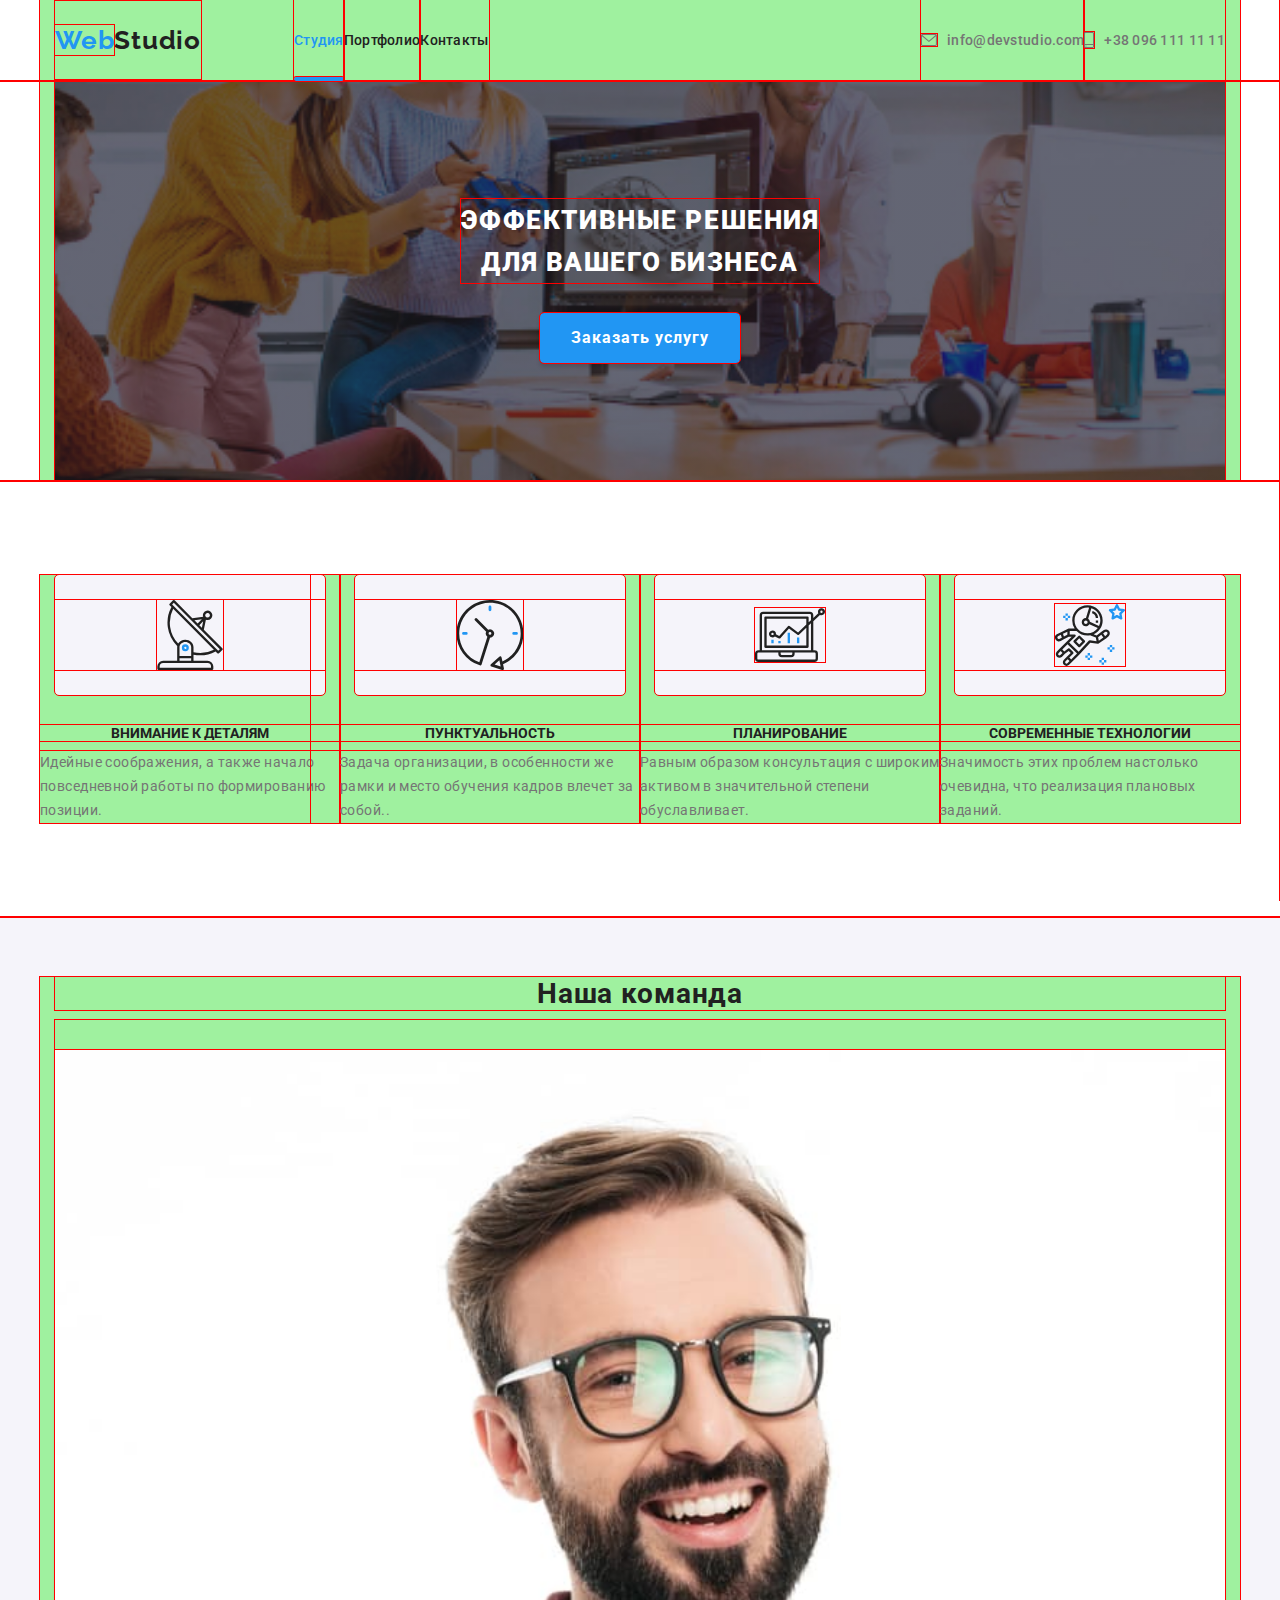
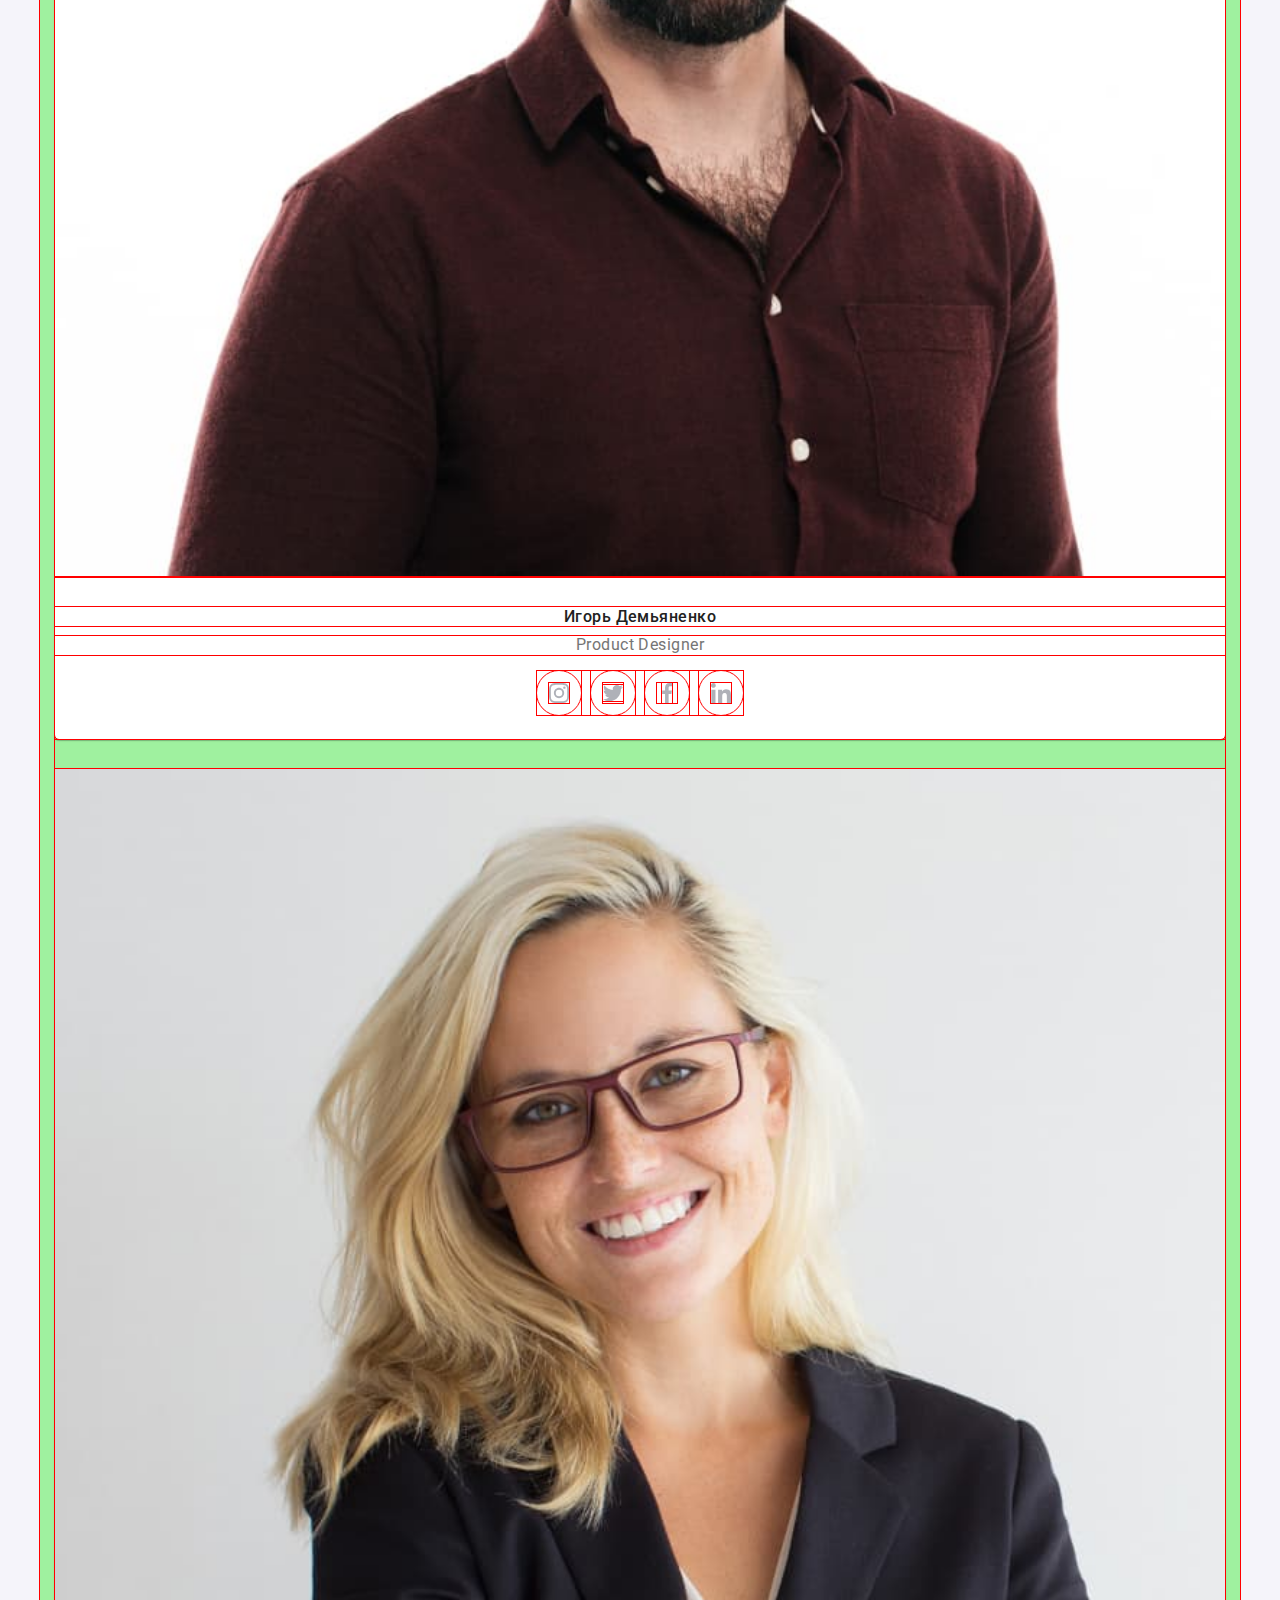
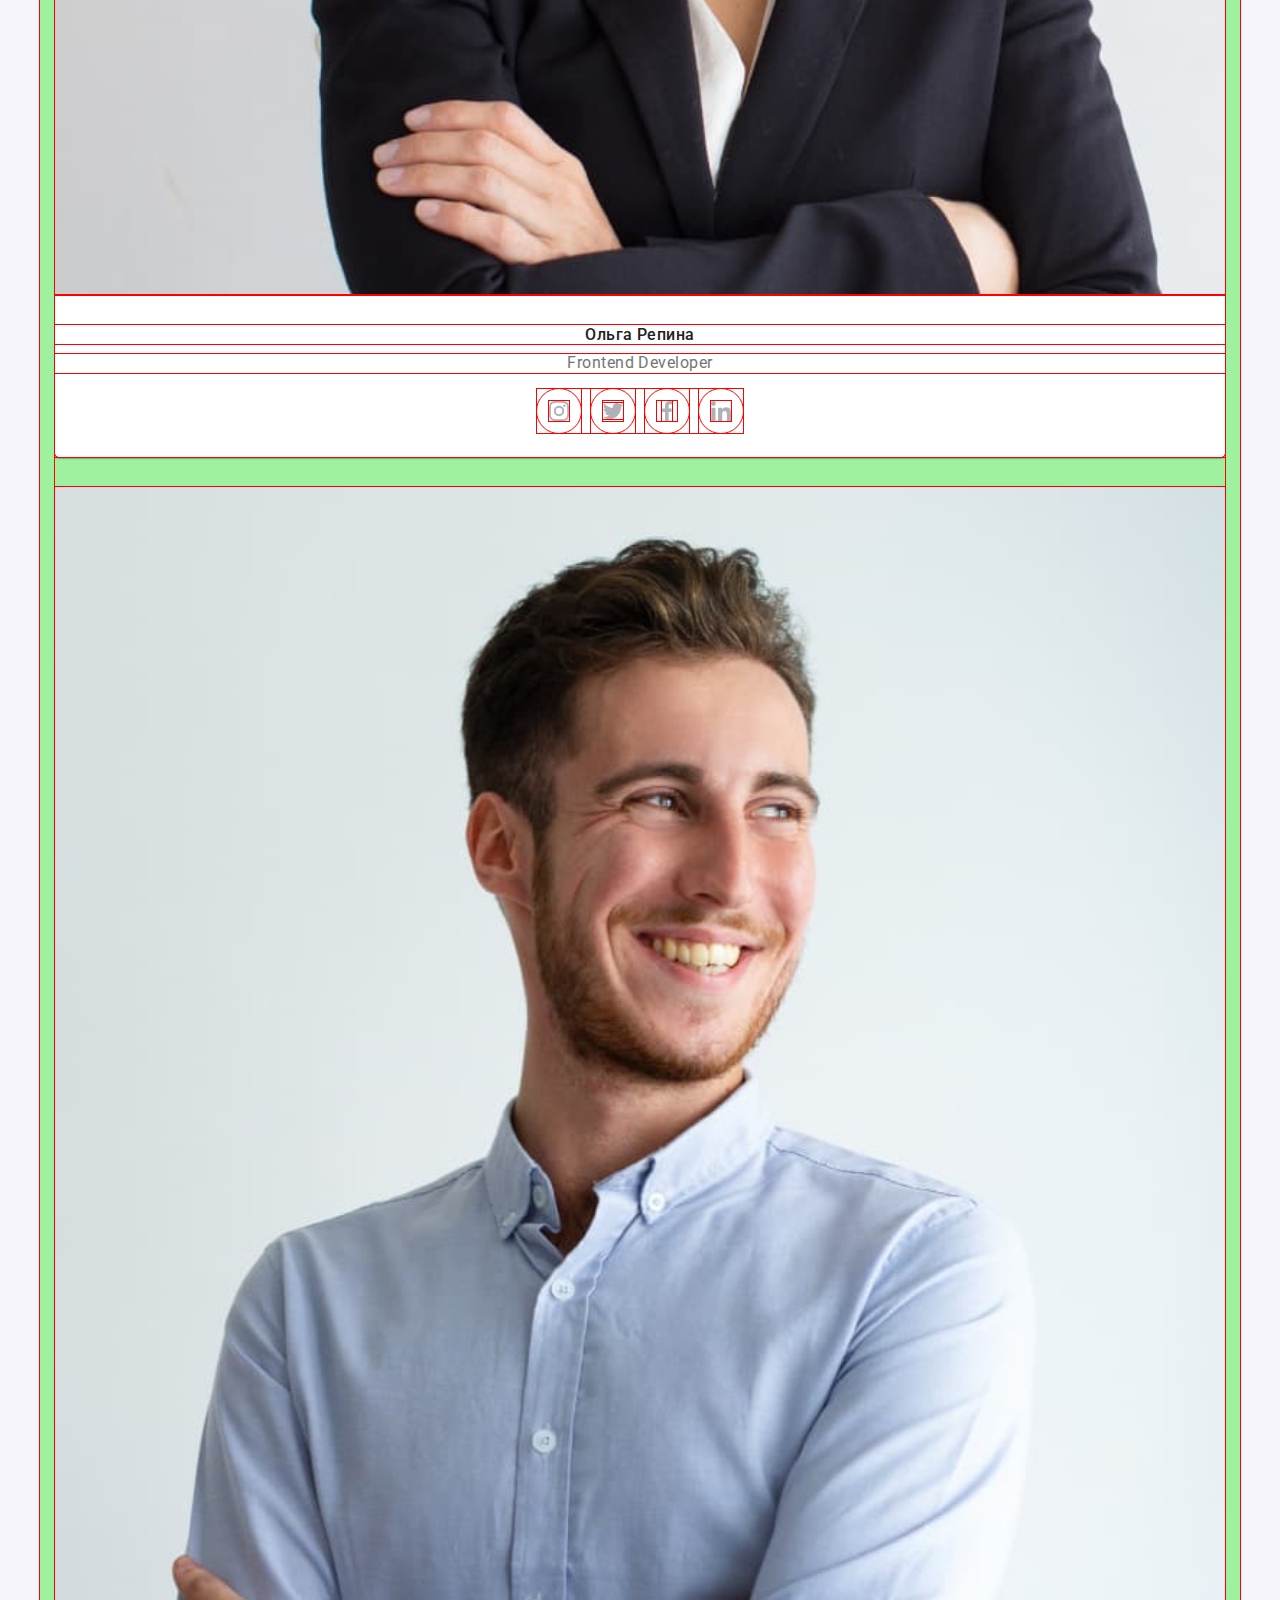
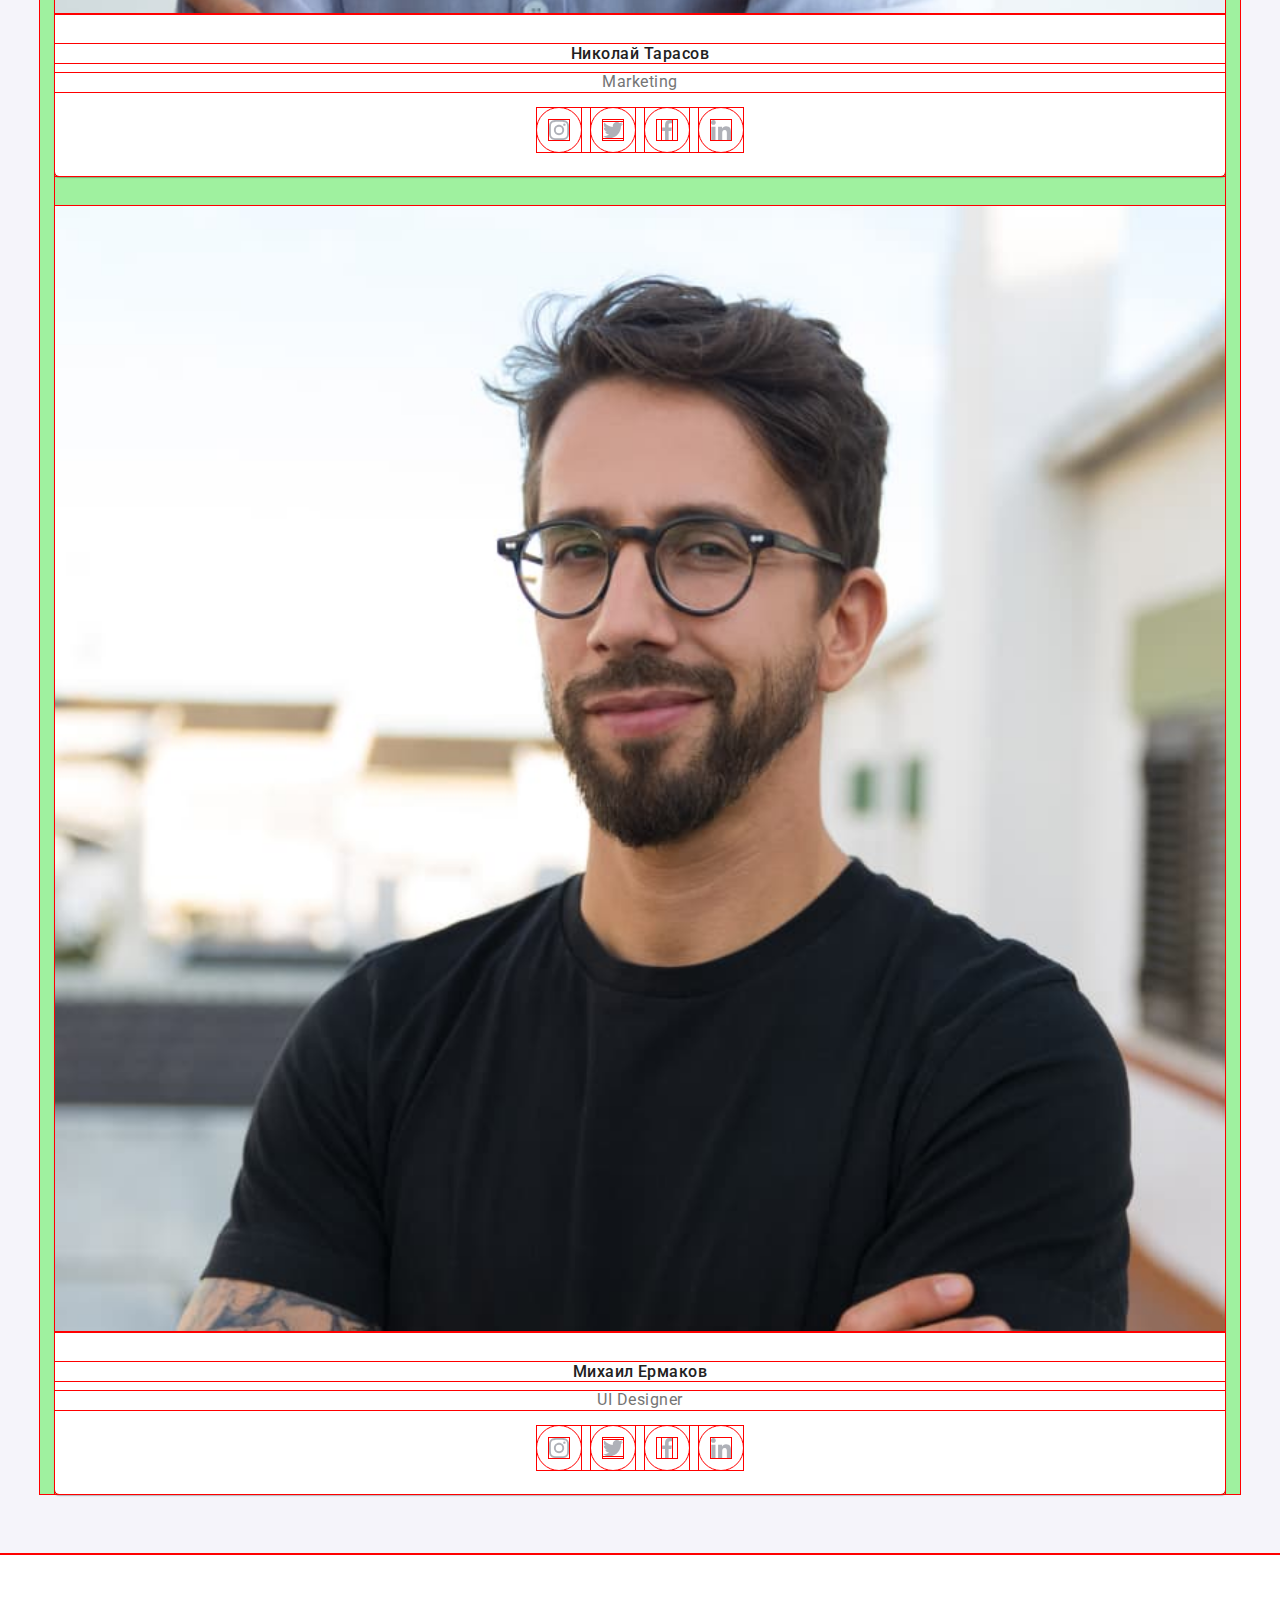
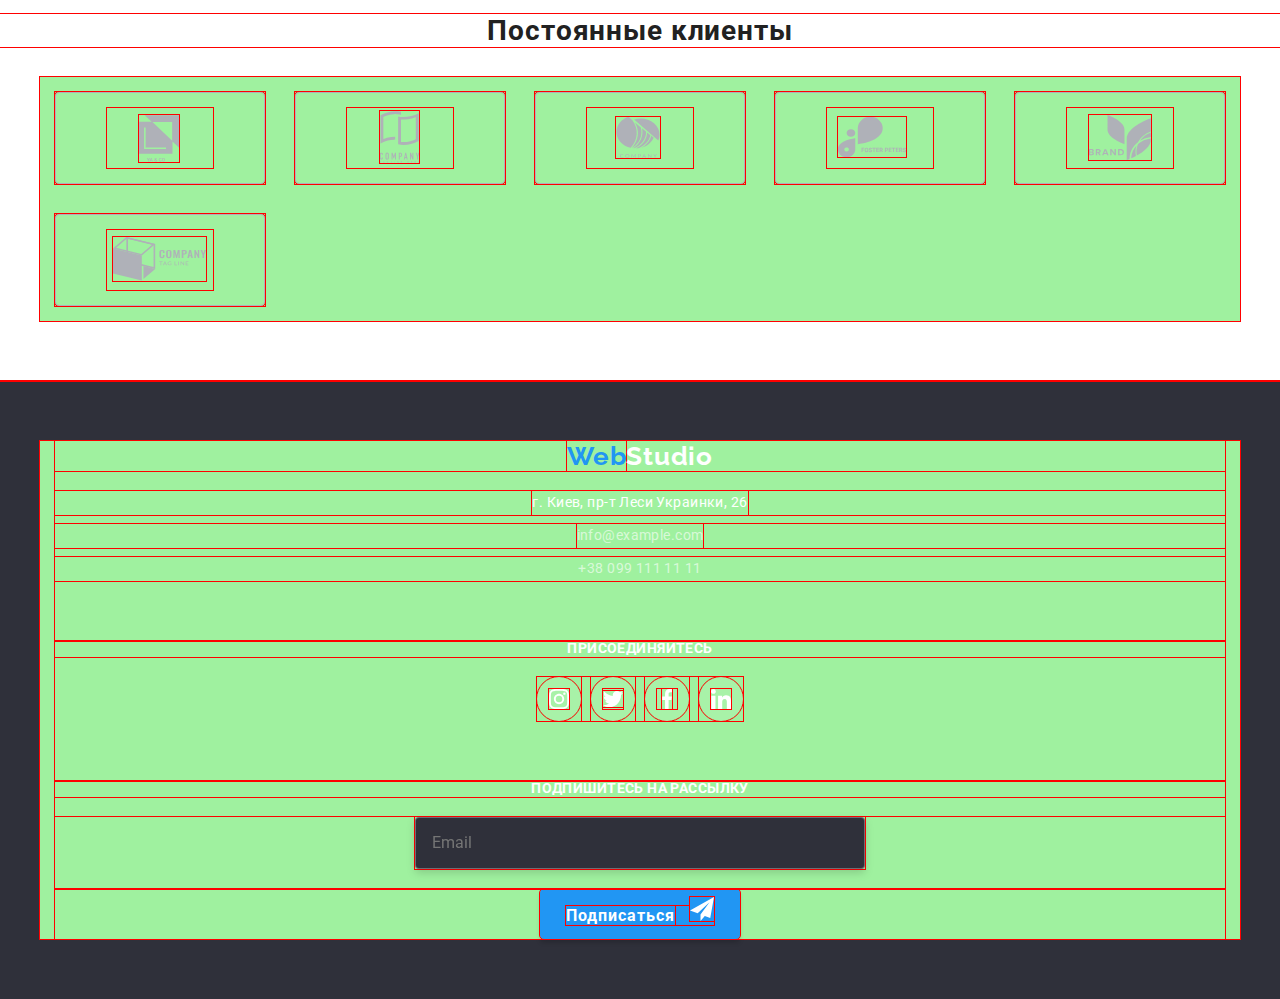
==== commit ceb75c2b: "hw08" ====
--- a/index.html
+++ b/index.html
@@ -14,15 +14,17 @@
 <body>
   <header class="header">
     <div class="container">
-          
-      <nav class="nav header__nav">
-          <a href="./index.html" class="logo header__logo logo--font"><span class="logo--text">Web</span>Studio</a>
-          <ul class="list menu header__menu--inline">
-              <li class="menu__item"><a class="link menu__link menu__underline menu__link--active" href="index.html">Студия</a></li>
-              <li class="menu__item"><a class="link menu__link " href="portfolio.html">Портфолио</a></li>
-              <li class="menu__item"><a class="link menu__link " href="">Контакты</a></li>
-          </ul>
-      </nav>       
+      <div class="header__navigation">
+        <nav class="nav header__nav">
+            <a href="./index.html" class="logo header__logo logo--font"><span class="logo--text">Web</span>Studio</a>
+            <ul class="list menu header__menu--inline">
+                <li class="menu__item"><a class="link menu__link menu__underline menu__link--active" href="index.html">Студия</a></li>
+                <li class="menu__item"><a class="link menu__link " href="portfolio.html">Портфолио</a></li>
+                <li class="menu__item"><a class="link menu__link " href="">Контакты</a></li>
+            </ul>
+        </nav>   
+      </div>      
+      <div class="header__contacts">
           <ul class="list menu header__menu--inline ">
               <li class="menu__item">
                 <a class="link menu__link  menu__item--grey-color" href="">
@@ -35,18 +37,20 @@
                   +38 096 111 11 11</a>
               </li>
           </ul>
+      </div>
       <!-- кнопка мобменю -->
       <button 
         class="menu-toggle js-open-menu" aria-expanded="false" aria-controls="mobile-menu">
       </button>
-      
-    </div>
+     </div>
   </header> 
     <main>
       <section>
-         <div class="hero hero__darkbg hero__imgbg hero__section">       
-          <h1 class="hero__title">ЭФФЕКТИВНЫЕ РЕШЕНИЯ<br>ДЛЯ ВАШЕГО БИЗНЕСА</h1>
-          <button type="button" class="button hero__button " data-modal-open>Заказать услугу</button>
+        <div class="container"> <!-- добавил для адаптива -->
+          <div class="hero hero__darkbg hero__imgbg hero__section">       
+            <h1 class="hero__title">ЭФФЕКТИВНЫЕ РЕШЕНИЯ<br>ДЛЯ ВАШЕГО БИЗНЕСА</h1>
+            <button type="button" class="button hero__button " data-modal-open>Заказать услугу</button>
+          </div>
         </div>
       </section>
       <section class="section features">
@@ -303,14 +307,14 @@
                 </li>
                     <li class="client__item"> 
                       <a href="" class="client__link" target="_blank" rel="noopener noreferrer">
-                        <svg class="client__icons"  >
+                        <svg class="client__icons" width=106px height=60px >
                           <use class="" href="./img/icons/sprite.svg#icon-logo4"></use> 
                           </svg>
                       </a>
                     </li>
                     <li class="client__item"> 
                       <a href="" class="client__link" target="width_blank" rel="noopener noreferrer">
-                        <svg class="client__icons" =106px height=60px>
+                        <svg class="client__icons" width=106px height=60px>
                           <use class="" href="./img/icons/sprite.svg#icon-logo5"></use> 
                         </svg>
                       </a>
@@ -446,7 +450,7 @@
         </button>
           <div class="mobile-menu__contacts--down" >
             <ul class="mobile-menu">
-              <li><a href=""href="index.html" class="mobile-menu__page mobile-menu__page--focus"> Студия</a></li>
+              <li><a href="index.html" class="mobile-menu__page"> Студия</a></li>
               <li><a href="portfolio.html" class="mobile-menu__page">Портфолио</a></li>
               <li><a href="" class="mobile-menu__page">Контакты</a></li>
             </ul>
@@ -471,9 +475,6 @@
         integrity="sha512-HowizSDbQl7UPEAsPnvJHlQsnBmU2YMrv7KkTBulTLEGz9chfBoWYyZJL+MUO6p/yBuuMO/8jI7O29YRZ2uBlA=="
         crossorigin="anonymous"></script> -->
       <script defer src="js/mobile_menu.js"></script>
-   
-      
-
 </body>
 </html>
 
--- a/css/main.min.css
+++ b/css/main.min.css
@@ -1,2 +1,2 @@
-:root{--white-color: #ffffff;--black-color: #212121;--brand-color: #ffffff;--grey-color: #757575;--object-color: #2196f3;--dark-bg: #2f303a;--main-font: "Roboto", sans-serif}*,*::before,*::after{box-sizing:inherit;outline:1px solid red}h1,h2,h3,p{margin-top:0;margin-bottom:0}a{text-decoration:none;color:var(--black-color)}img{display:block;max-width:100%;height:auto}button{background-image:none}html{box-sizing:border-box}body{background:var(--brand-color);color:var(--black-color);font-family:var(--main-font)}img{display:block;width:100%;height:auto}nav a.menu__link--active{color:var(--object-color)}.menu-container{position:fixed;top:0;left:0;width:100vw;height:100vh;padding:48px 40px;background-color:white;z-index:99;transform:translateX(100%);transition:transform 250ms ease-in-out}.menu-container.is-open{transform:translateX(0)}.mobile-menu{padding:0;margin:0;list-style:none}.mobile-menu .link{display:block;padding:10px;color:#fff;text-decoration:none}.js-open-menu{width:24px;height:16px;display:flex;align-items:center;justify-content:center;margin-top:auto;margin-bottom:auto;margin-right:20px;cursor:pointer;border-color:transparent;background-size:contain;background-origin:border-box;background-repeat:no-repeat;background-color:transparent;background-image:url(../img/mob/btn_mob_menu.svg)}.js-open-menu:hover,.js-open-menu:focus{background-image:url(../img/mob/btn_mob_menu_activ.svg)}@media (min-width: 768px){.menu-toggle{display:none}}.js-close-menu{position:absolute;top:0px;right:0px;display:flex;align-items:center;justify-content:center;padding:21px 25px;border-radius:50%;cursor:pointer;border-color:transparent;background-origin:border-box;background-color:transparent}.mobil-menu__btn-close{background-repeat:no-repeat;background-image:url(../img/mob/btn_close_19px.svg);transition:background-image 250ms}.js-close-menu:hover .mobil-menu__btn-close,.js-close-menu:focus .mobil-menu__btn-close{background-image:url(../img/mob/btn_close_activ_19px.svg);transition:background-image 250ms}.mobile-menu{display:block;width:max-content;font-family:Roboto;font-style:normal;font-weight:500;letter-spacing:0.02em}.mobile-menu__page{font-size:40px;line-height:calc(47 / 40);color:inherit;text-decoration:none;display:block;margin-bottom:32px;transition-duration:250ms;transition-property:color, background-color, box-shadow;transition-timing-function:cubic-bezier(0.4, 0, 0.2, 1)}.mobile-menu__page:hover,.mobile-menu__page:focus{color:var(--object-color)}.mobile-menu__contact{font-size:34px;line-height:calc(40 / 34);color:inherit;text-decoration:none;display:block;margin-bottom:32px}.mobile-menu__contact--tel{color:var(--object-color)}.mobile-menu__contact--mail{font-size:24px;line-height:calc(28 / 24);color:var(--grey-color)}.mobile-menu__contacts--down{display:flex;height:100%;flex-direction:column;justify-content:space-between}.mobile-menu__social{display:inline-flex;width:max-content;margin-left:-10px}.mobile-menu__social-item{font-size:18px;color:var(--object-color);padding:0px 10px}.mobile-menu__social--line{width:0px;height:22px;border:0.5px solid rgba(33,33,33,0.2)}.container{width:100%;margin:0 auto;padding-left:15px;padding-right:15px}@media screen and (min-width: 480px){.container{width:480px;background-color:#ceee8f}}@media screen and (min-width: 768px){.container{width:768px;background-color:#c19de2}}@media screen and (min-width: 1200px){.container{width:1200px;background-color:#9ff19f}}.button{width:200px;height:50px;cursor:pointer;background:var(--object-color);color:var(--white-color);font-weight:700;line-height:1.88;text-align:center;letter-spacing:0.06em;border:none;border-radius:4px;box-shadow:0px 4px 4px rgba(0,0,0,0.15);transition-duration:250ms;transition-property:color, box-shadow;transition-timing-function:cubic-bezier(0.4, 0, 0.2, 1)}.button:hover,.button:focus{box-shadow:0px 2px 2px 0px rgba(0,0,0,0.12),0px 1px 2px 0px rgba(0,0,0,0.08),0px 3px 1px 0px rgba(0,0,0,0.1);transition-duration:250ms;transition-property:color, background-color, box-shadow;transition-timing-function:cubic-bezier(0.4, 0, 0.2, 1)}.list{margin:0;padding-left:0;list-style:none}.section{padding-top:60px;padding-bottom:60px}.link{transition-duration:250ms;transition-property:color, background-color, box-shadow;transition-timing-function:cubic-bezier(0.4, 0, 0.2, 1)}.link:hover,.link:focus{color:var(--object-color)}.title-invisible{display:none}.works__title,.team__title,.client__title{font-size:28px;line-height:calc(33 / 28);margin-bottom:30px;letter-spacing:0.03em;text-align:center}.logo{display:inline-block}.logo--font{font-family:"Raleway", sans-serif;font-size:26px;line-height:1.17;letter-spacing:0.03em;font-weight:700}.logo--text{color:var(--object-color)}header{background:var(--brand-color);font-weight:500;font-size:14px;line-height:1.17;letter-spacing:0.02em}.header{border-bottom:1px solid #ececec}.header .container{display:flex;justify-content:flex-end}.header__logo{margin-right:93px;padding:24px 0%}.header__nav{margin-right:auto}.header__menu--inline{display:inline-flex}.header-icon--margin-right{margin-right:10px}.header-icon__mail{width:16px;height:12px;fill:currentColor}.header-icon__tel{width:10px;height:16px;fill:currentColor}.nav{display:flex;align-items:center}@media screen and (max-width: 768px){.nav{height:60px}}nav a.menu__link--active{color:var(--object-color)}.menu__link{display:flex;position:relative;align-items:center;padding:32px 0px}@media screen and (max-width: 768px){.menu__link{display:none}}.menu__item--grey-color{color:var(--grey-color)}.menu__underline::after{content:"";display:block;position:absolute;bottom:-1px;width:100%;height:4px;border-radius:2px;background-color:var(--object-color)}.hero__darkbg{background:var(--dark-bg);max-width:1600px;margin:auto}.hero__imgbg{background-image:linear-gradient(to right, rgba(47,48,58,0.4), rgba(47,48,58,0.4)),url(../img/main_bg_mobOpt.jpg);background-repeat:no-repeat;background-position:center;background-size:auto;margin:0 auto;background-size:cover;max-width:1600px}.hero__section{display:flex;flex-direction:column;align-items:center;justify-content:center;margin-right:auto;margin-left:auto;padding:118px 0px}.hero__title{font-size:26px;font-weight:900;letter-spacing:0.06em;line-height:calc(42 / 26);color:var(--white-color);text-align:center}.hero__button{margin-top:30px;padding:0}.features-cards{width:100%}.features-cards__iconbg{display:flex;background:#f5f4fa;border-radius:4px;width:100%;height:100%;padding:25px 0;align-items:center;margin-bottom:30px}.features-cards__iconsvg{height:70px;width:100%}.features-cards__content{display:block}.features-cards__contenttitle{font-size:14px;text-align:left;margin-bottom:10px;text-align:center}.features-cards__contenttext{width:100%;font-size:14px;line-height:1.71;letter-spacing:0.03em;color:var(--grey-color)}.features-cards__contenttext:not(:last-child){margin-bottom:30px}.works-section{padding-bottom:94px}.works-icons-item{display:flex;align-items:center;height:120px;width:270px;background:#f5f4fa}.works-list{display:inline-flex}.works-list__item:not(:last-child){margin-right:30px}.works-list__img{position:relative}.works-list__text{position:absolute;bottom:0%;width:100%;height:70px;display:flex;justify-content:center;align-items:center;background-color:rgba(47,48,58,0.8);color:var(--brand-color);font-weight:bold;font-size:14px;line-height:1.14;letter-spacing:0.03em;text-align:center}.socialicons{display:inline-flex;padding-inline-start:0px;margin-block-start:0px;margin-block-end:0px}.socialicons__svg{width:20px;height:20px;transition-duration:250ms;transition-property:fill;transition-timing-function:cubic-bezier(0.4, 0, 0.2, 1)}.social-icons__link:hover .socialicons__svg,.social-icons__link:focus .socialicons__svg{fill:var(--brand-color)}.socialicons__svg--color{fill:#afb1b8}.social-icons__link{display:flex;align-items:center;justify-content:center;width:44px;height:44px;border-radius:50%;transition-duration:250ms;transition-property:color, background-color;transition-timing-function:cubic-bezier(0.4, 0, 0.2, 1)}.social-icons__link:hover,.social-icons__link:focus{background-color:var(--object-color)}.socialicons--item:not(:last-child){margin-right:10px}.section--team{background:#f5f4fa}.team__card-set{margin-top:-20px}.team__item{width:100%;margin-top:30px;background:var(--brand-color);box-shadow:0px 1px 3px rgba(0,0,0,0.12),0px 1px 1px rgba(0,0,0,0.14),0px 2px 1px rgba(0,0,0,0.2);border-radius:0px 0px 4px 4px}.team__members{font-size:16px;line-height:1.17;letter-spacing:0.03em;text-align:center;color:var(--grey-color)}.team__item--padding{padding-top:30px;padding-bottom:24px}.team__name{font-size:16px;line-height:1.19;font-weight:500;text-align:center;letter-spacing:0.03em;color:var(--black-color)}.team__name--profession{margin-top:10px;margin-bottom:16px}.client__icons{display:block;justify-content:space-between;margin-left:-15px;margin-right:-15px}.client__item{width:210px;margin:15px;height:92px}.client__link{border:1px solid #afb1b8;box-sizing:border-box;border-radius:4px;display:flex;justify-content:center;align-items:center;width:100%;height:100%;fill:#afb1b8;transition-duration:250ms;transition-property:fill, border-color;transition-timing-function:cubic-bezier(0.4, 0, 0.2, 1)}.client__link:hover,.client__link:focus{fill:var(--object-color);border-color:var(--object-color)}.card-set{display:flex;flex-wrap:wrap}.menu-button{margin-bottom:40px;display:flex;flex-wrap:wrap}.menu-button--marginRight{margin-top:15px}.menu-button--marginRight:not(:last-child){margin-right:8px}.portfolio__button{height:38px;cursor:pointer;background:#f5f4fa;font-weight:500;font-size:16px;line-height:1.63;letter-spacing:0.06em;border:0px;border-radius:4px;padding:6px 22px;box-shadow:none;transition-duration:250ms;transition-property:color, background-color, box-shadow;transition-timing-function:cubic-bezier(0.4, 0, 0.2, 1)}.portfolio__button:hover,.portfolio__button:focus{background:var(--object-color);color:var(--white-color);box-shadow:0px 2px 2px 0px rgba(0,0,0,0.12),0px 1px 2px 0px rgba(0,0,0,0.08),0px 3px 1px 0px rgba(0,0,0,0.1)}.button--alwaysBlue{color:var(--white-color);background:var(--object-color)}.cards{display:flex;flex-wrap:wrap;flex-basis:calc((100% - 3 * 30px) / 3)}.portfolio-cards{display:flex;width:100%;justify-content:center;padding-top:0 px;background:var(--brand-color)}.portfolio-cards--link{width:100%;justify-content:center;position:relative;transition-duration:250ms;transition-property:box-shadow;transition-timing-function:cubic-bezier(0.4, 0, 0.2, 1)}.portfolio-cards--link:hover,.portfolio-cards--link:focus{box-shadow:0px 1px 1px rgba(0,0,0,0.12),0px 4px 4px rgba(0,0,0,0.06),1px 4px 6px rgba(0,0,0,0.16)}.portfolio-cards__item{display:block;position:relative;overflow:hidden;margin-bottom:-1px;background-repeat:no-repeat;background-position:center;background-size:auto}.portfolio-cards__overlay{opacity:0;position:absolute;top:0;left:0;width:100%;height:100%;padding:63px 24px;background-color:rgba(33,150,243,0.9);transform:translateY(100%);font-size:18px;line-height:1.56;letter-spacing:0.03em;color:var(--white-color);transition-duration:250ms;transition-property:opacity, transform;transition-timing-function:cubic-bezier(0.4, 0, 0.2, 1)}.portfolio-cards--link:hover .portfolio-cards__overlay,.portfolio-cards--link:focus .portfolio-cards__overlay{opacity:1;transform:translateY(0%)}.portfolio-cards__title{font-weight:700;font-size:18px;line-height:2;letter-spacing:0.06em}.portfolio-cards__project{font-weight:400;font-size:16px;line-height:1.88;letter-spacing:0.03em;color:var(--grey-color)}.portfolio-cards__content{padding:20px 24px;border:1px solid #eeeeee}footer{padding:60px 0px}.footer__darkbg{background:var(--dark-bg)}.footer__flex{align-items:baseline}.logo__footer{display:flex;justify-content:center;margin-bottom:20px;color:var(--white-color)}.footer-address{padding-bottom:60px;font-style:normal;font-size:14px;line-height:1.71;letter-spacing:0.03em}.footer-address__item{display:flex;justify-content:center;margin-bottom:9px}.footer-address__item--colorwhite{color:var(--white-color)}.footer-address__item--colorgrey{display:flex;justify-content:center;color:rgba(255,255,255,0.6)}.footer-social{text-align:center;padding-bottom:60px}.footer-social__title{justify-content:center;font-weight:bold;font-size:14px;line-height:1.14;letter-spacing:0.03em;color:var(--brand-color);margin-bottom:20px}.footer-mailing{margin-right:auto;text-align:center;margin-left:auto}.footer-mailing__title{display:flex;justify-content:center;font-weight:bold;font-size:14px;line-height:1.14;letter-spacing:0.03em;color:var(--brand-color);margin-bottom:20px}.footer-mailing__input{width:450px;margin-bottom:20px;font-size:16px;line-height:1.25;color:rgba(255,255,255,0.6);background-color:var(--dark-bg);outline:none;border:1px solid rgba(255,255,255,0.3);filter:drop-shadow(0px 4px 4px rgba(0,0,0,0.15));border-radius:4px;padding-top:15px;padding-bottom:15px;padding-left:16px;transition-property:border;transition-duration:250ms;transition-timing-function:cubic-bezier(0.4, 0, 0.2, 1)}.footer-mailing__input:focus{border:1px solid var(--object-color);color:var(--white-color)}.footer-button__send{align-items:center}.footer-button__text{margin-right:10px}.footer-button__icon{width:24px;height:24px;fill:var(--brand-color)}.socialicons--brand-color{display:flex;justify-content:center;fill:var(--brand-color)}.social-icons__link--colorgrey{background-color:rgba(255,255,255,0.1)}.backdrop{position:fixed;top:0;left:0;width:100%;height:100%;background-color:rgba(23,26,36,0.6);overflow:auto;transition-duration:250ms;transition-timing-function:cubic-bezier(0.4, 0, 0.2, 1)}.is-hidden{opacity:0;visibility:hidden;pointer-events:none}.modal__btn-close{cursor:pointer;position:absolute;width:30px;height:30px;right:8px;top:8px;border-radius:50%;background:#ffffff;border:1px solid rgba(0,0,0,0.1);transition-duration:250ms;transition-property:background-image;transition-timing-function:cubic-bezier(0.4, 0, 0.2, 1)}.modal__btn-close--cross{width:11px;height:11px;background-image:url(../img/icons/crossX.svg);transition-duration:250ms;transition-property:opacity, visibility;transition-timing-function:cubic-bezier(0.4, 0, 0.2, 1)}.modal__btn-close:hover,.modal__btn-close:focus{background-image:url(../img/icons/cross.svg);background-size:contain;background-repeat:no-repeat;background-position:center;background-size:auto}.modal__btn-close:hover .modal__btn-close--cross,.modal__btn-close:focus .modal__btn-close--cross{opacity:0;visibility:hidden}.modal__title{margin-bottom:12px;font-weight:bold;font-size:20px;line-height:1.15;text-align:center;letter-spacing:0.03em;color:#212121}.modal{position:absolute;top:50%;left:50%;transform:translate(-50%, -50%);width:100%;max-width:528px;min-height:581px;padding:40px 40px;background-color:#fff;box-shadow:0px 1px 3px rgba(0,0,0,0.12),0px 1px 1px rgba(0,0,0,0.14),0px 2px 1px rgba(0,0,0,0.2);border-radius:4px}.modal-form--field{position:relative;margin-bottom:10px}.modal-form__icon{position:absolute;top:50%;left:15px;width:12px;height:12px;fill:#212121;transition-duration:250ms;transition-property:fill;transition-timing-function:cubic-bezier(0.4, 0, 0.2, 1)}.modal-form--label{display:block;margin-bottom:4px;font-size:12px;line-height:1.16;letter-spacing:0.01em;color:var(--grey-color)}.modal-form__input{cursor:pointer;width:100%;height:40px;border:1px solid rgba(33,33,33,0.2);border-radius:4px;padding-left:42px;transition-duration:250ms;transition-property:border;transition-timing-function:cubic-bezier(0.4, 0, 0.2, 1)}.modal-form__input:focus+.modal-form__icon{fill:var(--object-color)}.modal-form__input:focus{outline:none;border:1px solid var(--object-color)}.modal-form__comment{cursor:pointer;width:100%;height:120px;margin-bottom:20px;border:1px solid rgba(33,33,33,0.2);border-radius:4px;font-size:14px;line-height:1.14;letter-spacing:0.01em;color:rgba(117,117,117,0.5);padding:12px 16px;resize:none;transition-duration:250ms;transition-property:border;transition-timing-function:cubic-bezier(0.4, 0, 0.2, 1)}.modal-form__comment:focus{outline:none;border:1px solid var(--object-color);color:#212121}.modal-form__comment--color:focus::-webkit-input-placeholder{color:var(--object-color);transition-duration:250ms;transition-timing-function:cubic-bezier(0.4, 0, 0.2, 1)}.modal-form__comment--color:focus::-moz-placeholder{color:var(--object-color);transition-duration:250ms;transition-timing-function:cubic-bezier(0.4, 0, 0.2, 1)}.modal-form__button{display:block;cursor:pointer;width:200px;height:50px;margin-right:auto;margin-left:auto;background:var(--object-color);color:var(--white-color);font-weight:700;line-height:1.88;text-align:center;letter-spacing:0.06em;border:none;border-radius:4px;box-shadow:0px 4px 4px rgba(0,0,0,0.15)}.modal-form__button:hover,.modal-form__button:focus{background:#188ce8}.modal-form__accept{position:relative;margin-bottom:30px}.modal-form__accept--check{display:flex;align-items:center;font-size:14px;line-height:1.71;letter-spacing:0.03em;color:var(--grey-color);padding-left:37px;cursor:pointer}.modal-form__checkbox{-webkit-appearance:none;-moz-appearance:none;appearance:none}.modal-form__checkbox:checked+.modal-form__checkboxicon{border-color:transparent;background-size:contain;background-origin:border-box;background-image:url(../img/icons/icon-check.svg)}.modal-form__checkboxicon{position:absolute;width:16px;height:15px;background-color:var(--brand-color);border:2px solid #212121;border-radius:4px;transform:translateX(-23px);transition-property:border;transition-duration:250ms;transition-timing-function:cubic-bezier(0.4, 0, 0.2, 1)}.modal-form__link{font-size:14px;line-height:1.71;letter-spacing:0.03em;text-decoration:underline;color:var(--object-color)}
+:root{--white-color: #ffffff;--black-color: #212121;--brand-color: #ffffff;--grey-color: #757575;--object-color: #2196f3;--dark-bg: #2f303a;--main-font: "Roboto", sans-serif}*,*::before,*::after{box-sizing:inherit;outline:1px solid red}h1,h2,h3,p{margin-top:0;margin-bottom:0}a{text-decoration:none;color:var(--black-color)}img{display:block;max-width:100%;height:auto}button{background-image:none}html{box-sizing:border-box}body{background:var(--brand-color);color:var(--black-color);font-family:var(--main-font)}img{display:block;width:100%;height:auto}nav a.menu__link--active{color:var(--object-color)}.menu-container{position:fixed;top:0;left:0;width:100vw;height:100vh;padding:48px 40px;background-color:white;z-index:99;transform:translateX(100%);transition:transform 250ms ease-in-out}.menu-container.is-open{transform:translateX(0)}.mobile-menu{padding:0;margin:0;list-style:none}.mobile-menu .link{display:block;padding:10px;color:#fff;text-decoration:none}.js-open-menu{width:24px;height:16px;display:flex;align-items:center;justify-content:center;margin-top:auto;margin-bottom:auto;margin-right:20px;cursor:pointer;border-color:transparent;background-size:contain;background-origin:border-box;background-repeat:no-repeat;background-color:transparent;background-image:url(../img/mob/btn_mob_menu.svg)}.js-open-menu:hover,.js-open-menu:focus{background-image:url(../img/mob/btn_mob_menu_activ.svg)}@media (min-width: 768px){.menu-toggle{display:none}}.js-close-menu{position:absolute;top:0px;right:0px;display:flex;align-items:center;justify-content:center;padding:21px 25px;border-radius:50%;cursor:pointer;border-color:transparent;background-origin:border-box;background-color:transparent}.mobil-menu__btn-close{background-repeat:no-repeat;background-image:url(../img/mob/btn_close_19px.svg);transition:background-image 250ms}.js-close-menu:hover .mobil-menu__btn-close,.js-close-menu:focus .mobil-menu__btn-close{background-image:url(../img/mob/btn_close_activ_19px.svg);transition:background-image 250ms}.mobile-menu{display:block;width:max-content;font-family:Roboto;font-style:normal;font-weight:500;letter-spacing:0.02em}.mobile-menu__page{font-size:40px;line-height:calc(47 / 40);color:inherit;text-decoration:none;display:block;margin-bottom:32px;transition-duration:250ms;transition-property:color, background-color, box-shadow;transition-timing-function:cubic-bezier(0.4, 0, 0.2, 1)}.mobile-menu__page:hover,.mobile-menu__page:focus{color:var(--object-color);line-height:calc(47 / 43);padding-bottom:3px}.mobile-menu__contact{font-size:34px;line-height:calc(40 / 34);color:inherit;text-decoration:none;display:block;margin-bottom:32px}.mobile-menu__contact--tel{color:var(--object-color)}.mobile-menu__contact--mail{font-size:24px;line-height:calc(28 / 24);color:var(--grey-color)}.mobile-menu__contacts--down{display:flex;height:100%;flex-direction:column;justify-content:space-between}.mobile-menu__social{display:inline-flex;width:max-content;margin-left:-10px}.mobile-menu__social-item{font-size:18px;color:var(--object-color);padding:0px 10px}.mobile-menu__social--line{width:0px;height:22px;border:0.5px solid rgba(33,33,33,0.2)}.container{width:100%;margin:0 auto;padding-left:15px;padding-right:15px}@media screen and (min-width: 480px){.container{width:480px;background-color:#ceee8f}}@media screen and (min-width: 768px){.container{width:768px;background-color:#c19de2}}@media screen and (min-width: 1200px){.container{width:1200px;background-color:#9ff19f}}.button{width:200px;height:50px;cursor:pointer;background:var(--object-color);color:var(--white-color);font-weight:700;line-height:1.88;text-align:center;letter-spacing:0.06em;border:none;border-radius:4px;box-shadow:0px 4px 4px rgba(0,0,0,0.15);transition-duration:250ms;transition-property:color, box-shadow;transition-timing-function:cubic-bezier(0.4, 0, 0.2, 1)}.button:hover,.button:focus{box-shadow:0px 2px 2px 0px rgba(0,0,0,0.12),0px 1px 2px 0px rgba(0,0,0,0.08),0px 3px 1px 0px rgba(0,0,0,0.1);transition-duration:250ms;transition-property:color, background-color, box-shadow;transition-timing-function:cubic-bezier(0.4, 0, 0.2, 1)}.list{margin:0;padding-left:0;list-style:none}.section{padding-top:60px;padding-bottom:60px}.link{transition-duration:250ms;transition-property:color, background-color, box-shadow;transition-timing-function:cubic-bezier(0.4, 0, 0.2, 1)}.link:hover,.link:focus{color:var(--object-color)}.title-invisible{display:none}.works__title,.team__title,.client__title{font-size:28px;line-height:calc(33 / 28);margin-bottom:30px;letter-spacing:0.03em;text-align:center}.logo{display:inline-block}.logo--font{font-family:"Raleway", sans-serif;font-size:26px;line-height:1.17;letter-spacing:0.03em;font-weight:700}.logo--text{color:var(--object-color)}header{background:var(--brand-color);font-weight:500;font-size:14px;line-height:1.17;letter-spacing:0.02em}.header{border-bottom:1px solid #ececec}.header .container{display:flex;justify-content:space-between;flex-grow:1}.header__logo{margin-right:93px;padding:24px 0%}.header__nav{margin-right:auto}.header__menu--inline{display:inline-flex}.header-icon--margin-right{margin-right:10px}.header-icon__mail{width:16px;height:12px;fill:currentColor}.header-icon__tel{width:10px;height:16px;fill:currentColor}.nav{display:flex;align-items:center}@media screen and (max-width: 768px){.nav{height:60px}}nav a.menu__link--active{color:var(--object-color)}.menu__link{display:flex;position:relative;align-items:center;padding:32px 0px}@media screen and (max-width: 768px){.menu__link{display:none}}.menu__item--grey-color{color:var(--grey-color)}.menu__underline::after{content:"";display:block;position:absolute;bottom:-1px;width:100%;height:4px;border-radius:2px;background-color:var(--object-color)}.hero__darkbg{background:var(--dark-bg);width:100%;margin:auto}.hero__imgbg{background-image:linear-gradient(to right, rgba(47,48,58,0.4), rgba(47,48,58,0.4)),url(../img/main_bg_mobOpt.jpg);background-repeat:no-repeat;background-position:center;background-size:auto;margin:0 auto;background-size:cover;max-width:1600px}.hero__section{display:flex;flex-direction:column;align-items:center;justify-content:center;margin-right:auto;margin-left:auto;padding:118px 0px}.hero__title{font-size:26px;font-weight:900;letter-spacing:0.06em;line-height:calc(42 / 26);color:var(--white-color);text-align:center}.hero__button{margin-top:30px;padding:0}@media screen and (min-width: 480px){.features-cards{width:100%}}@media screen and (min-width: 768px){.features-cards{display:flex;flex-wrap:wrap;flex-basis:calc(100% / 2 - 30px);width:350px}}@media screen and (min-width: 1200px){.features-cards{display:flex;flex-wrap:nowrap;width:270px;margin-top:34px;margin-bottom:34px;margin-left:-15px}}.features-cards__iconbg{display:flex;background:#f5f4fa;border-radius:4px;align-items:center;margin-bottom:30px}@media screen and (min-width: 480px){.features-cards__iconbg{width:100%;height:100%;padding:25px 0}}@media screen and (min-width: 768px){.features-cards__iconbg{flex-basis:calc(100% / 2 - 30px);width:100%}}@media screen and (min-width: 1200px){.features-cards__iconbg{width:270px;height:120px;margin-left:15px;margin-right:15px}}.features-cards__iconsvg{height:70px;width:100%}.features-cards__content{display:block}.features-cards__contenttitle{font-size:14px;text-align:left;margin-bottom:10px}@media screen and (min-width: 480px){.features-cards__contenttitle{text-align:center}}.features-cards__contenttext{width:100%;font-size:14px;line-height:1.71;letter-spacing:0.03em;color:var(--grey-color)}@media screen and (min-width: 480px){.features-cards__contenttext:not(:last-child){margin-bottom:30px}}.works-section{padding-bottom:94px}.works-icons-item{display:flex;align-items:center;height:120px;width:270px;background:#f5f4fa}.works-list{display:inline-flex}.works-list__item:not(:last-child){margin-right:30px}.works-list__img{position:relative}.works-list__text{position:absolute;bottom:0%;width:100%;height:70px;display:flex;justify-content:center;align-items:center;background-color:rgba(47,48,58,0.8);color:var(--brand-color);font-weight:bold;font-size:14px;line-height:1.14;letter-spacing:0.03em;text-align:center}.socialicons{display:inline-flex;padding-inline-start:0px;margin-block-start:0px;margin-block-end:0px}.socialicons__svg{width:20px;height:20px;transition-duration:250ms;transition-property:fill;transition-timing-function:cubic-bezier(0.4, 0, 0.2, 1)}.social-icons__link:hover .socialicons__svg,.social-icons__link:focus .socialicons__svg{fill:var(--brand-color)}.socialicons__svg--color{fill:#afb1b8}.social-icons__link{display:flex;align-items:center;justify-content:center;width:44px;height:44px;border-radius:50%;transition-duration:250ms;transition-property:color, background-color;transition-timing-function:cubic-bezier(0.4, 0, 0.2, 1)}.social-icons__link:hover,.social-icons__link:focus{background-color:var(--object-color)}.socialicons--item:not(:last-child){margin-right:10px}.section--team{background:#f5f4fa}.team__card-set{margin-top:-20px}.team__item{width:100%;margin-top:30px;background:var(--brand-color);box-shadow:0px 1px 3px rgba(0,0,0,0.12),0px 1px 1px rgba(0,0,0,0.14),0px 2px 1px rgba(0,0,0,0.2);border-radius:0px 0px 4px 4px}.team__members{font-size:16px;line-height:1.17;letter-spacing:0.03em;text-align:center;color:var(--grey-color)}.team__item--padding{padding-top:30px;padding-bottom:24px}.team__name{font-size:16px;line-height:1.19;font-weight:500;text-align:center;letter-spacing:0.03em;color:var(--black-color)}.team__name--profession{margin-top:10px;margin-bottom:16px}.client__icons{display:block;justify-content:space-between;margin-left:-15px;margin-right:-15px}.client__item{width:210px;margin:15px;height:92px}.client__link{border:1px solid #afb1b8;box-sizing:border-box;border-radius:4px;display:flex;justify-content:center;align-items:center;width:100%;height:100%;fill:#afb1b8;transition-duration:250ms;transition-property:fill, border-color;transition-timing-function:cubic-bezier(0.4, 0, 0.2, 1)}.client__link:hover,.client__link:focus{fill:var(--object-color);border-color:var(--object-color)}.card-set{display:flex;flex-wrap:wrap}.menu-button{margin-bottom:40px;display:flex;flex-wrap:wrap}.menu-button--marginRight{margin-top:15px}.menu-button--marginRight:not(:last-child){margin-right:8px}.portfolio__button{height:38px;cursor:pointer;background:#f5f4fa;font-weight:500;font-size:16px;line-height:1.63;letter-spacing:0.06em;border:0px;border-radius:4px;padding:6px 22px;box-shadow:none;transition-duration:250ms;transition-property:color, background-color, box-shadow;transition-timing-function:cubic-bezier(0.4, 0, 0.2, 1)}.portfolio__button:hover,.portfolio__button:focus{background:var(--object-color);color:var(--white-color);box-shadow:0px 2px 2px 0px rgba(0,0,0,0.12),0px 1px 2px 0px rgba(0,0,0,0.08),0px 3px 1px 0px rgba(0,0,0,0.1)}.button--alwaysBlue{color:var(--white-color);background:var(--object-color)}.cards{display:flex;flex-wrap:wrap;flex-basis:calc((100% - 3 * 30px) / 3)}.portfolio-cards{display:flex;width:100%;justify-content:center;padding-top:0 px;background:var(--brand-color)}.portfolio-cards--link{width:100%;justify-content:center;position:relative;transition-duration:250ms;transition-property:box-shadow;transition-timing-function:cubic-bezier(0.4, 0, 0.2, 1)}.portfolio-cards--link:hover,.portfolio-cards--link:focus{box-shadow:0px 1px 1px rgba(0,0,0,0.12),0px 4px 4px rgba(0,0,0,0.06),1px 4px 6px rgba(0,0,0,0.16)}.portfolio-cards__item{display:block;position:relative;overflow:hidden;margin-bottom:-1px;background-repeat:no-repeat;background-position:center;background-size:auto}.portfolio-cards__overlay{opacity:0;position:absolute;top:0;left:0;width:100%;height:100%;padding:63px 24px;background-color:rgba(33,150,243,0.9);transform:translateY(100%);font-size:18px;line-height:1.56;letter-spacing:0.03em;color:var(--white-color);transition-duration:250ms;transition-property:opacity, transform;transition-timing-function:cubic-bezier(0.4, 0, 0.2, 1)}.portfolio-cards--link:hover .portfolio-cards__overlay,.portfolio-cards--link:focus .portfolio-cards__overlay{opacity:1;transform:translateY(0%)}.portfolio-cards__title{font-weight:700;font-size:18px;line-height:2;letter-spacing:0.06em}.portfolio-cards__project{font-weight:400;font-size:16px;line-height:1.88;letter-spacing:0.03em;color:var(--grey-color)}.portfolio-cards__content{padding:20px 24px;border:1px solid #eeeeee}footer{padding:60px 0px}.footer__darkbg{background:var(--dark-bg)}.footer__flex{align-items:baseline}.logo__footer{display:flex;justify-content:center;margin-bottom:20px;color:var(--white-color)}.footer-address{padding-bottom:60px;font-style:normal;font-size:14px;line-height:1.71;letter-spacing:0.03em}.footer-address__item{display:flex;justify-content:center;margin-bottom:9px}.footer-address__item--colorwhite{color:var(--white-color)}.footer-address__item--colorgrey{display:flex;justify-content:center;color:rgba(255,255,255,0.6)}.footer-social{text-align:center;padding-bottom:60px}.footer-social__title{justify-content:center;font-weight:bold;font-size:14px;line-height:1.14;letter-spacing:0.03em;color:var(--brand-color);margin-bottom:20px}.footer-mailing{margin-right:auto;text-align:center;margin-left:auto}.footer-mailing__title{display:flex;justify-content:center;font-weight:bold;font-size:14px;line-height:1.14;letter-spacing:0.03em;color:var(--brand-color);margin-bottom:20px}.footer-mailing__input{width:450px;margin-bottom:20px;font-size:16px;line-height:1.25;color:rgba(255,255,255,0.6);background-color:var(--dark-bg);outline:none;border:1px solid rgba(255,255,255,0.3);filter:drop-shadow(0px 4px 4px rgba(0,0,0,0.15));border-radius:4px;padding-top:15px;padding-bottom:15px;padding-left:16px;transition-property:border;transition-duration:250ms;transition-timing-function:cubic-bezier(0.4, 0, 0.2, 1)}.footer-mailing__input:focus{border:1px solid var(--object-color);color:var(--white-color)}.footer-button__send{align-items:center}.footer-button__text{margin-right:10px}.footer-button__icon{width:24px;height:24px;fill:var(--brand-color)}.socialicons--brand-color{display:flex;justify-content:center;fill:var(--brand-color)}.social-icons__link--colorgrey{background-color:rgba(255,255,255,0.1)}.backdrop{position:fixed;top:0;left:0;width:100%;height:100%;background-color:rgba(23,26,36,0.6);overflow:auto;transition-duration:250ms;transition-timing-function:cubic-bezier(0.4, 0, 0.2, 1)}.is-hidden{opacity:0;visibility:hidden;pointer-events:none}.modal__btn-close{cursor:pointer;position:absolute;width:30px;height:30px;right:8px;top:8px;border-radius:50%;background:#ffffff;border:1px solid rgba(0,0,0,0.1);transition-duration:250ms;transition-property:background-image;transition-timing-function:cubic-bezier(0.4, 0, 0.2, 1)}.modal__btn-close--cross{width:11px;height:11px;background-image:url(../img/icons/crossX.svg);transition-duration:250ms;transition-property:opacity, visibility;transition-timing-function:cubic-bezier(0.4, 0, 0.2, 1)}.modal__btn-close:hover,.modal__btn-close:focus{background-image:url(../img/icons/cross.svg);background-size:contain;background-repeat:no-repeat;background-position:center;background-size:auto}.modal__btn-close:hover .modal__btn-close--cross,.modal__btn-close:focus .modal__btn-close--cross{opacity:0;visibility:hidden}.modal__title{display:flex;height:60px;align-items:center;margin-bottom:12px;font-weight:bold;font-size:20px;line-height:1.15;text-align:center;letter-spacing:0.03em;color:#212121}.modal{position:absolute;top:50%;left:50%;transform:translate(-50%, -50%);width:100%;max-width:450px;min-height:609px;padding:40px 40px;background-color:#fff;box-shadow:0px 1px 3px rgba(0,0,0,0.12),0px 1px 1px rgba(0,0,0,0.14),0px 2px 1px rgba(0,0,0,0.2);border-radius:4px}.modal-form--field{position:relative;margin-bottom:10px}.modal-form__icon{position:absolute;top:50%;left:15px;width:12px;height:12px;fill:#212121;transition-duration:250ms;transition-property:fill;transition-timing-function:cubic-bezier(0.4, 0, 0.2, 1)}.modal-form--label{display:block;margin-bottom:4px;font-size:12px;line-height:1.16;letter-spacing:0.01em;color:var(--grey-color)}.modal-form__input{cursor:pointer;width:100%;height:40px;border:1px solid rgba(33,33,33,0.2);border-radius:4px;padding-left:42px;transition-duration:250ms;transition-property:border;transition-timing-function:cubic-bezier(0.4, 0, 0.2, 1)}.modal-form__input:focus+.modal-form__icon{fill:var(--object-color)}.modal-form__input:focus{outline:none;border:1px solid var(--object-color)}.modal-form__comment{cursor:pointer;width:100%;height:120px;margin-bottom:20px;border:1px solid rgba(33,33,33,0.2);border-radius:4px;font-size:14px;line-height:1.14;letter-spacing:0.01em;color:rgba(117,117,117,0.5);padding:12px 16px;resize:none;transition-duration:250ms;transition-property:border;transition-timing-function:cubic-bezier(0.4, 0, 0.2, 1)}.modal-form__comment:focus{outline:none;border:1px solid var(--object-color);color:#212121}.modal-form__comment--color:focus::-webkit-input-placeholder{color:var(--object-color);transition-duration:250ms;transition-timing-function:cubic-bezier(0.4, 0, 0.2, 1)}.modal-form__comment--color:focus::-moz-placeholder{color:var(--object-color);transition-duration:250ms;transition-timing-function:cubic-bezier(0.4, 0, 0.2, 1)}.modal-form__button{display:block;cursor:pointer;width:200px;height:50px;margin-right:auto;margin-left:auto;background:var(--object-color);color:var(--white-color);font-weight:700;line-height:1.88;text-align:center;letter-spacing:0.06em;border:none;border-radius:4px;box-shadow:0px 4px 4px rgba(0,0,0,0.15)}.modal-form__button:hover,.modal-form__button:focus{background:#188ce8}.modal-form__accept{position:relative;margin-bottom:30px}.modal-form__accept--check{display:flex;align-items:center;letter-spacing:0.03em;color:var(--grey-color);cursor:pointer;font-size:12px;line-height:calc(14 / 12);padding-left:23px;margin-bottom:31px}.modal-form__checkbox{-webkit-appearance:none;-moz-appearance:none;appearance:none}.modal-form__checkbox:checked+.modal-form__checkboxicon{border-color:transparent;background-size:contain;background-origin:border-box;background-image:url(../img/icons/icon-check.svg)}.modal-form__checkboxicon{position:absolute;width:16px;height:15px;background-color:var(--brand-color);border:2px solid #212121;border-radius:4px;transform:translateX(-23px);transition-property:border;transition-duration:250ms;transition-timing-function:cubic-bezier(0.4, 0, 0.2, 1)}.modal-form__link{font-size:12px;line-height:calc(14 / 12);letter-spacing:0.03em;text-decoration:underline;color:var(--object-color)}
 /*# sourceMappingURL=main.min.css.map */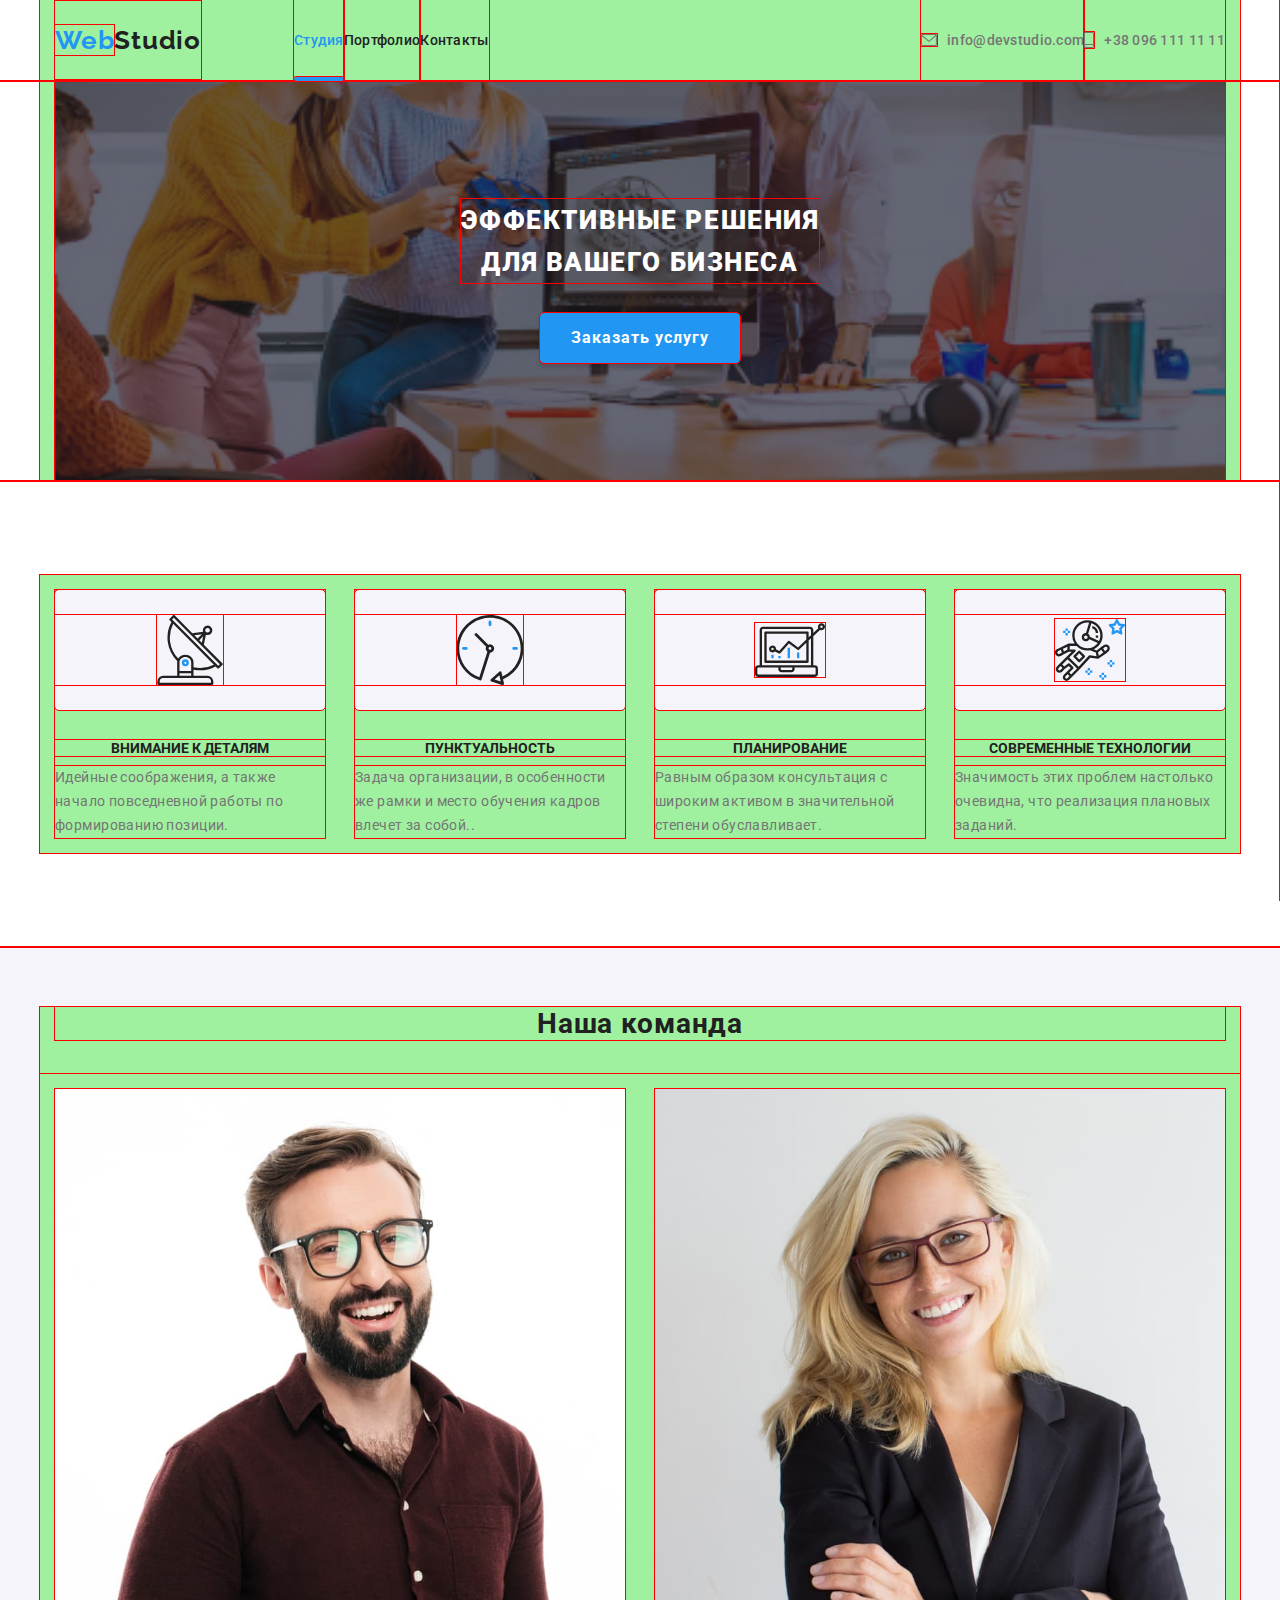
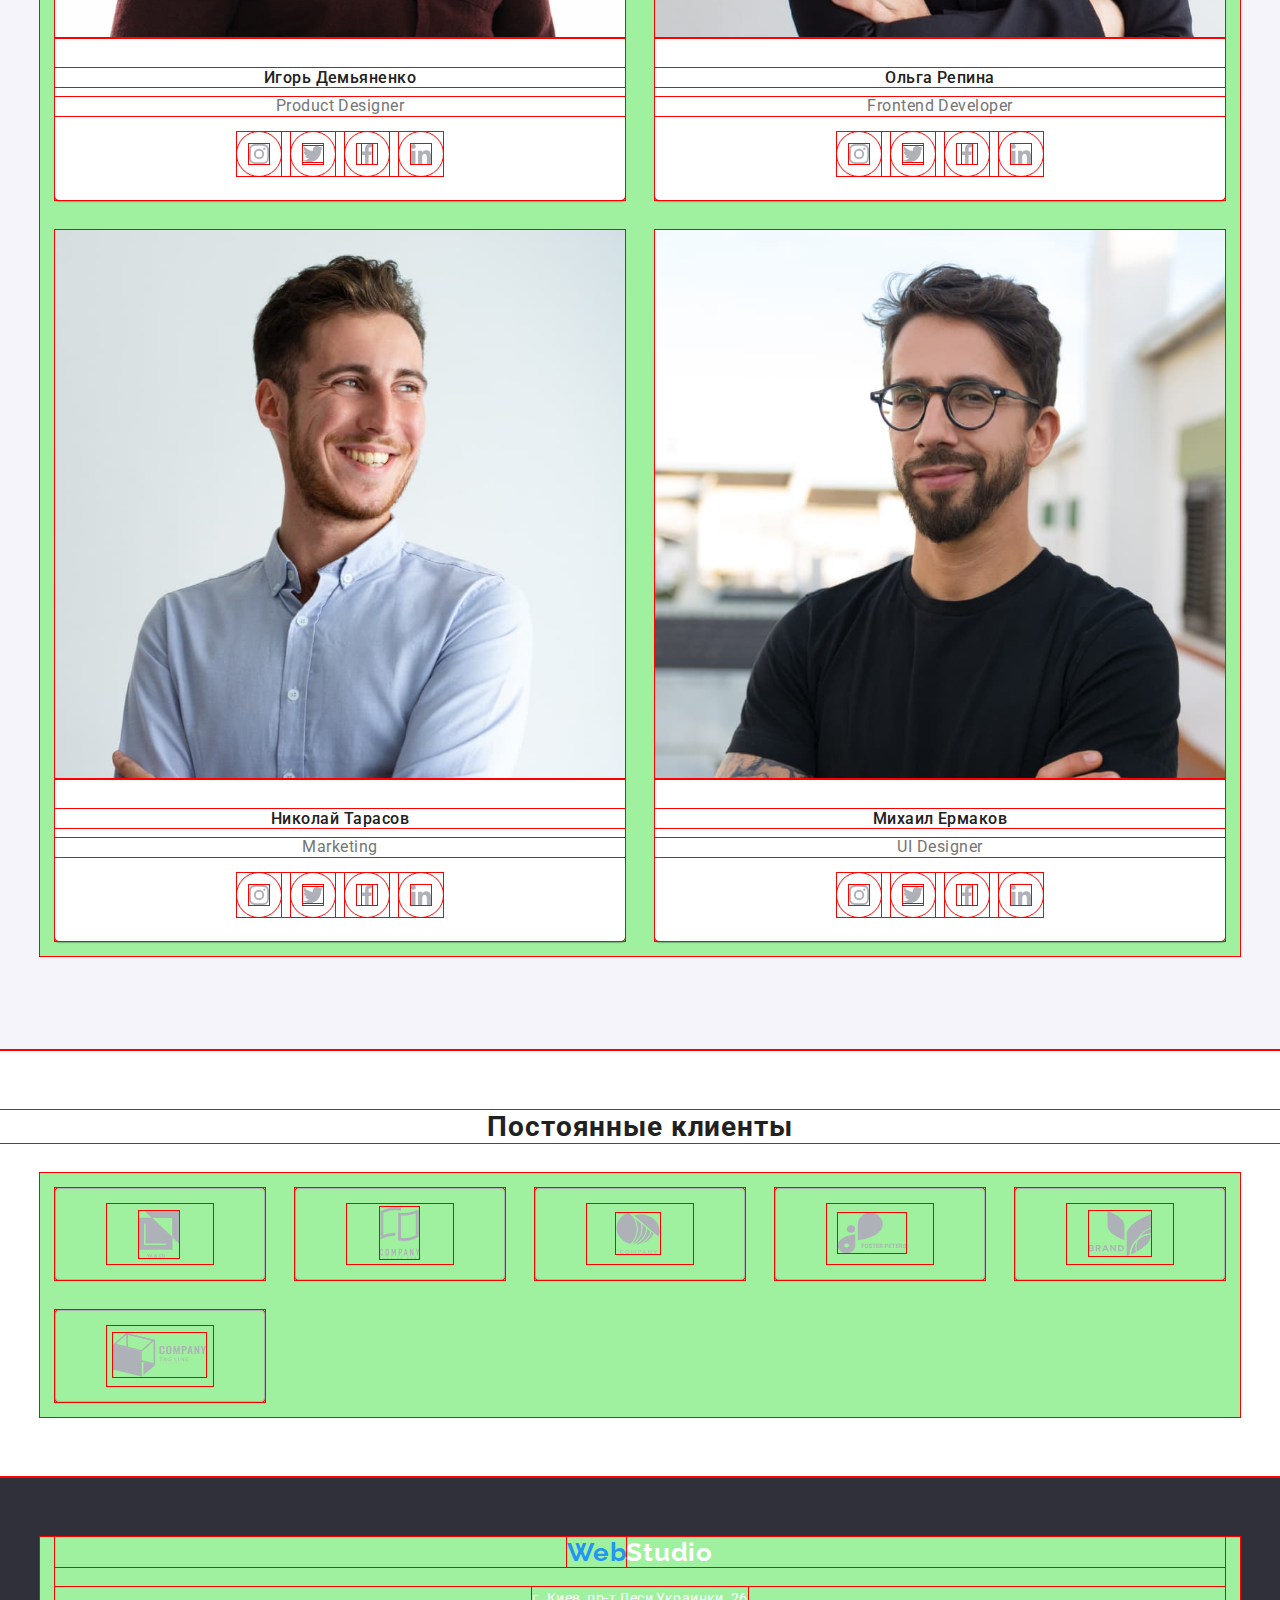
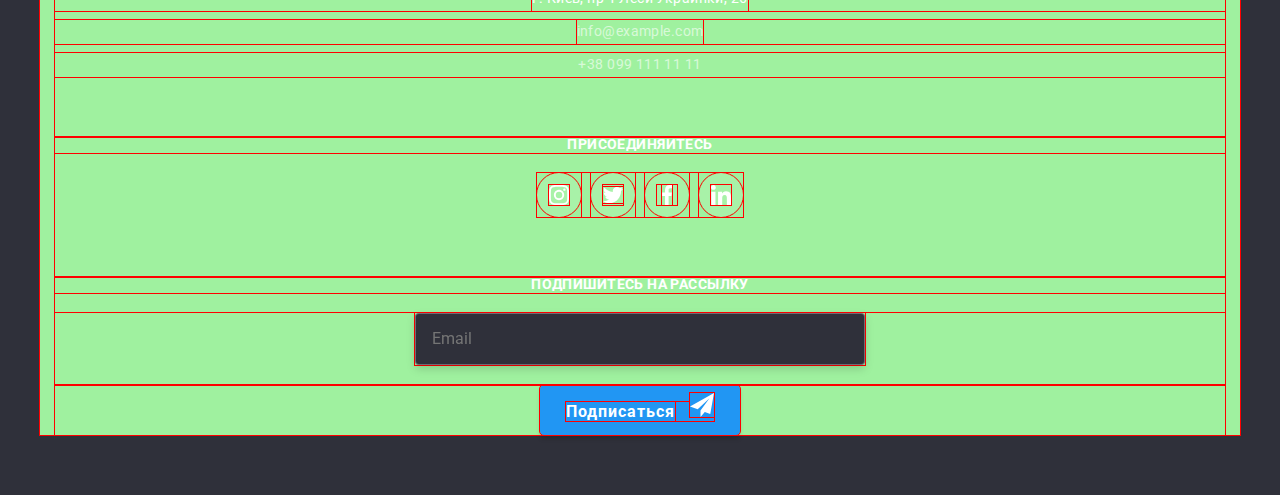
==== commit d05925cf: "hw08" ====
--- a/index.html
+++ b/index.html
@@ -57,7 +57,7 @@
         <div class="container">
           <h2 class="title-invisible">НАШИ ОСОБЕННОСТИ</h2>
           <ul class="list features-cards">
-            <li class="features-cards--mardginRight">
+            <li class="features-cards__item">
               <div class="features-cards__iconbg">
                 <svg class="features-cards__iconsvg"><use class="" href="./img/icons/sprite.svg#icon-antenna"></use></svg>
               </div>
@@ -66,7 +66,7 @@
                 <p class="features-cards__contenttext">Идейные соображения, а также начало повседневной работы по формированию позиции.</p>
               </div>
             </li>
-            <li class="features-cards--mardginRight">
+            <li class="features-cards__item">
               <div class="features-cards__iconbg">
                 <svg class="features-cards__iconsvg"><use class="" href="./img/icons/sprite.svg#icon-clock"></use></svg>
               </div>
@@ -75,7 +75,7 @@
                 <p class="features-cards__contenttext">Задача организации, в особенности же рамки и место обучения кадров влечет за собой..</p>
               </div>
             </li>
-            <li class="features-cards--mardginRight">
+            <li class="features-cards__item">
               <div class="features-cards__iconbg">
                 <svg class="features-cards__iconsvg"><use class="" href="./img/icons/sprite.svg#icon-diagram"></use></svg>
               </div>
@@ -84,7 +84,7 @@
                 <p class="features-cards__contenttext" >Равным образом консультация с широким активом в значительной степени обуславливает.</p>
               </div>
             </li>
-            <li class="features-cards--mardginRight">
+            <li class="features-cards__item">
               <div class="features-cards__iconbg">
                 <svg class="features-cards__iconsvg"><use class="" href="./img/icons/sprite.svg#icon-astronaut"></use></svg>
               </div>
--- a/css/main.min.css
+++ b/css/main.min.css
@@ -1,2 +1,2 @@
-:root{--white-color: #ffffff;--black-color: #212121;--brand-color: #ffffff;--grey-color: #757575;--object-color: #2196f3;--dark-bg: #2f303a;--main-font: "Roboto", sans-serif}*,*::before,*::after{box-sizing:inherit;outline:1px solid red}h1,h2,h3,p{margin-top:0;margin-bottom:0}a{text-decoration:none;color:var(--black-color)}img{display:block;max-width:100%;height:auto}button{background-image:none}html{box-sizing:border-box}body{background:var(--brand-color);color:var(--black-color);font-family:var(--main-font)}img{display:block;width:100%;height:auto}nav a.menu__link--active{color:var(--object-color)}.menu-container{position:fixed;top:0;left:0;width:100vw;height:100vh;padding:48px 40px;background-color:white;z-index:99;transform:translateX(100%);transition:transform 250ms ease-in-out}.menu-container.is-open{transform:translateX(0)}.mobile-menu{padding:0;margin:0;list-style:none}.mobile-menu .link{display:block;padding:10px;color:#fff;text-decoration:none}.js-open-menu{width:24px;height:16px;display:flex;align-items:center;justify-content:center;margin-top:auto;margin-bottom:auto;margin-right:20px;cursor:pointer;border-color:transparent;background-size:contain;background-origin:border-box;background-repeat:no-repeat;background-color:transparent;background-image:url(../img/mob/btn_mob_menu.svg)}.js-open-menu:hover,.js-open-menu:focus{background-image:url(../img/mob/btn_mob_menu_activ.svg)}@media (min-width: 768px){.menu-toggle{display:none}}.js-close-menu{position:absolute;top:0px;right:0px;display:flex;align-items:center;justify-content:center;padding:21px 25px;border-radius:50%;cursor:pointer;border-color:transparent;background-origin:border-box;background-color:transparent}.mobil-menu__btn-close{background-repeat:no-repeat;background-image:url(../img/mob/btn_close_19px.svg);transition:background-image 250ms}.js-close-menu:hover .mobil-menu__btn-close,.js-close-menu:focus .mobil-menu__btn-close{background-image:url(../img/mob/btn_close_activ_19px.svg);transition:background-image 250ms}.mobile-menu{display:block;width:max-content;font-family:Roboto;font-style:normal;font-weight:500;letter-spacing:0.02em}.mobile-menu__page{font-size:40px;line-height:calc(47 / 40);color:inherit;text-decoration:none;display:block;margin-bottom:32px;transition-duration:250ms;transition-property:color, background-color, box-shadow;transition-timing-function:cubic-bezier(0.4, 0, 0.2, 1)}.mobile-menu__page:hover,.mobile-menu__page:focus{color:var(--object-color);line-height:calc(47 / 43);padding-bottom:3px}.mobile-menu__contact{font-size:34px;line-height:calc(40 / 34);color:inherit;text-decoration:none;display:block;margin-bottom:32px}.mobile-menu__contact--tel{color:var(--object-color)}.mobile-menu__contact--mail{font-size:24px;line-height:calc(28 / 24);color:var(--grey-color)}.mobile-menu__contacts--down{display:flex;height:100%;flex-direction:column;justify-content:space-between}.mobile-menu__social{display:inline-flex;width:max-content;margin-left:-10px}.mobile-menu__social-item{font-size:18px;color:var(--object-color);padding:0px 10px}.mobile-menu__social--line{width:0px;height:22px;border:0.5px solid rgba(33,33,33,0.2)}.container{width:100%;margin:0 auto;padding-left:15px;padding-right:15px}@media screen and (min-width: 480px){.container{width:480px;background-color:#ceee8f}}@media screen and (min-width: 768px){.container{width:768px;background-color:#c19de2}}@media screen and (min-width: 1200px){.container{width:1200px;background-color:#9ff19f}}.button{width:200px;height:50px;cursor:pointer;background:var(--object-color);color:var(--white-color);font-weight:700;line-height:1.88;text-align:center;letter-spacing:0.06em;border:none;border-radius:4px;box-shadow:0px 4px 4px rgba(0,0,0,0.15);transition-duration:250ms;transition-property:color, box-shadow;transition-timing-function:cubic-bezier(0.4, 0, 0.2, 1)}.button:hover,.button:focus{box-shadow:0px 2px 2px 0px rgba(0,0,0,0.12),0px 1px 2px 0px rgba(0,0,0,0.08),0px 3px 1px 0px rgba(0,0,0,0.1);transition-duration:250ms;transition-property:color, background-color, box-shadow;transition-timing-function:cubic-bezier(0.4, 0, 0.2, 1)}.list{margin:0;padding-left:0;list-style:none}.section{padding-top:60px;padding-bottom:60px}.link{transition-duration:250ms;transition-property:color, background-color, box-shadow;transition-timing-function:cubic-bezier(0.4, 0, 0.2, 1)}.link:hover,.link:focus{color:var(--object-color)}.title-invisible{display:none}.works__title,.team__title,.client__title{font-size:28px;line-height:calc(33 / 28);margin-bottom:30px;letter-spacing:0.03em;text-align:center}.logo{display:inline-block}.logo--font{font-family:"Raleway", sans-serif;font-size:26px;line-height:1.17;letter-spacing:0.03em;font-weight:700}.logo--text{color:var(--object-color)}header{background:var(--brand-color);font-weight:500;font-size:14px;line-height:1.17;letter-spacing:0.02em}.header{border-bottom:1px solid #ececec}.header .container{display:flex;justify-content:space-between;flex-grow:1}.header__logo{margin-right:93px;padding:24px 0%}.header__nav{margin-right:auto}.header__menu--inline{display:inline-flex}.header-icon--margin-right{margin-right:10px}.header-icon__mail{width:16px;height:12px;fill:currentColor}.header-icon__tel{width:10px;height:16px;fill:currentColor}.nav{display:flex;align-items:center}@media screen and (max-width: 768px){.nav{height:60px}}nav a.menu__link--active{color:var(--object-color)}.menu__link{display:flex;position:relative;align-items:center;padding:32px 0px}@media screen and (max-width: 768px){.menu__link{display:none}}.menu__item--grey-color{color:var(--grey-color)}.menu__underline::after{content:"";display:block;position:absolute;bottom:-1px;width:100%;height:4px;border-radius:2px;background-color:var(--object-color)}.hero__darkbg{background:var(--dark-bg);width:100%;margin:auto}.hero__imgbg{background-image:linear-gradient(to right, rgba(47,48,58,0.4), rgba(47,48,58,0.4)),url(../img/main_bg_mobOpt.jpg);background-repeat:no-repeat;background-position:center;background-size:auto;margin:0 auto;background-size:cover;max-width:1600px}.hero__section{display:flex;flex-direction:column;align-items:center;justify-content:center;margin-right:auto;margin-left:auto;padding:118px 0px}.hero__title{font-size:26px;font-weight:900;letter-spacing:0.06em;line-height:calc(42 / 26);color:var(--white-color);text-align:center}.hero__button{margin-top:30px;padding:0}@media screen and (min-width: 480px){.features-cards{width:100%}}@media screen and (min-width: 768px){.features-cards{display:flex;flex-wrap:wrap;flex-basis:calc(100% / 2 - 30px);width:350px}}@media screen and (min-width: 1200px){.features-cards{display:flex;flex-wrap:nowrap;width:270px;margin-top:34px;margin-bottom:34px;margin-left:-15px}}.features-cards__iconbg{display:flex;background:#f5f4fa;border-radius:4px;align-items:center;margin-bottom:30px}@media screen and (min-width: 480px){.features-cards__iconbg{width:100%;height:100%;padding:25px 0}}@media screen and (min-width: 768px){.features-cards__iconbg{flex-basis:calc(100% / 2 - 30px);width:100%}}@media screen and (min-width: 1200px){.features-cards__iconbg{width:270px;height:120px;margin-left:15px;margin-right:15px}}.features-cards__iconsvg{height:70px;width:100%}.features-cards__content{display:block}.features-cards__contenttitle{font-size:14px;text-align:left;margin-bottom:10px}@media screen and (min-width: 480px){.features-cards__contenttitle{text-align:center}}.features-cards__contenttext{width:100%;font-size:14px;line-height:1.71;letter-spacing:0.03em;color:var(--grey-color)}@media screen and (min-width: 480px){.features-cards__contenttext:not(:last-child){margin-bottom:30px}}.works-section{padding-bottom:94px}.works-icons-item{display:flex;align-items:center;height:120px;width:270px;background:#f5f4fa}.works-list{display:inline-flex}.works-list__item:not(:last-child){margin-right:30px}.works-list__img{position:relative}.works-list__text{position:absolute;bottom:0%;width:100%;height:70px;display:flex;justify-content:center;align-items:center;background-color:rgba(47,48,58,0.8);color:var(--brand-color);font-weight:bold;font-size:14px;line-height:1.14;letter-spacing:0.03em;text-align:center}.socialicons{display:inline-flex;padding-inline-start:0px;margin-block-start:0px;margin-block-end:0px}.socialicons__svg{width:20px;height:20px;transition-duration:250ms;transition-property:fill;transition-timing-function:cubic-bezier(0.4, 0, 0.2, 1)}.social-icons__link:hover .socialicons__svg,.social-icons__link:focus .socialicons__svg{fill:var(--brand-color)}.socialicons__svg--color{fill:#afb1b8}.social-icons__link{display:flex;align-items:center;justify-content:center;width:44px;height:44px;border-radius:50%;transition-duration:250ms;transition-property:color, background-color;transition-timing-function:cubic-bezier(0.4, 0, 0.2, 1)}.social-icons__link:hover,.social-icons__link:focus{background-color:var(--object-color)}.socialicons--item:not(:last-child){margin-right:10px}.section--team{background:#f5f4fa}.team__card-set{margin-top:-20px}.team__item{width:100%;margin-top:30px;background:var(--brand-color);box-shadow:0px 1px 3px rgba(0,0,0,0.12),0px 1px 1px rgba(0,0,0,0.14),0px 2px 1px rgba(0,0,0,0.2);border-radius:0px 0px 4px 4px}.team__members{font-size:16px;line-height:1.17;letter-spacing:0.03em;text-align:center;color:var(--grey-color)}.team__item--padding{padding-top:30px;padding-bottom:24px}.team__name{font-size:16px;line-height:1.19;font-weight:500;text-align:center;letter-spacing:0.03em;color:var(--black-color)}.team__name--profession{margin-top:10px;margin-bottom:16px}.client__icons{display:block;justify-content:space-between;margin-left:-15px;margin-right:-15px}.client__item{width:210px;margin:15px;height:92px}.client__link{border:1px solid #afb1b8;box-sizing:border-box;border-radius:4px;display:flex;justify-content:center;align-items:center;width:100%;height:100%;fill:#afb1b8;transition-duration:250ms;transition-property:fill, border-color;transition-timing-function:cubic-bezier(0.4, 0, 0.2, 1)}.client__link:hover,.client__link:focus{fill:var(--object-color);border-color:var(--object-color)}.card-set{display:flex;flex-wrap:wrap}.menu-button{margin-bottom:40px;display:flex;flex-wrap:wrap}.menu-button--marginRight{margin-top:15px}.menu-button--marginRight:not(:last-child){margin-right:8px}.portfolio__button{height:38px;cursor:pointer;background:#f5f4fa;font-weight:500;font-size:16px;line-height:1.63;letter-spacing:0.06em;border:0px;border-radius:4px;padding:6px 22px;box-shadow:none;transition-duration:250ms;transition-property:color, background-color, box-shadow;transition-timing-function:cubic-bezier(0.4, 0, 0.2, 1)}.portfolio__button:hover,.portfolio__button:focus{background:var(--object-color);color:var(--white-color);box-shadow:0px 2px 2px 0px rgba(0,0,0,0.12),0px 1px 2px 0px rgba(0,0,0,0.08),0px 3px 1px 0px rgba(0,0,0,0.1)}.button--alwaysBlue{color:var(--white-color);background:var(--object-color)}.cards{display:flex;flex-wrap:wrap;flex-basis:calc((100% - 3 * 30px) / 3)}.portfolio-cards{display:flex;width:100%;justify-content:center;padding-top:0 px;background:var(--brand-color)}.portfolio-cards--link{width:100%;justify-content:center;position:relative;transition-duration:250ms;transition-property:box-shadow;transition-timing-function:cubic-bezier(0.4, 0, 0.2, 1)}.portfolio-cards--link:hover,.portfolio-cards--link:focus{box-shadow:0px 1px 1px rgba(0,0,0,0.12),0px 4px 4px rgba(0,0,0,0.06),1px 4px 6px rgba(0,0,0,0.16)}.portfolio-cards__item{display:block;position:relative;overflow:hidden;margin-bottom:-1px;background-repeat:no-repeat;background-position:center;background-size:auto}.portfolio-cards__overlay{opacity:0;position:absolute;top:0;left:0;width:100%;height:100%;padding:63px 24px;background-color:rgba(33,150,243,0.9);transform:translateY(100%);font-size:18px;line-height:1.56;letter-spacing:0.03em;color:var(--white-color);transition-duration:250ms;transition-property:opacity, transform;transition-timing-function:cubic-bezier(0.4, 0, 0.2, 1)}.portfolio-cards--link:hover .portfolio-cards__overlay,.portfolio-cards--link:focus .portfolio-cards__overlay{opacity:1;transform:translateY(0%)}.portfolio-cards__title{font-weight:700;font-size:18px;line-height:2;letter-spacing:0.06em}.portfolio-cards__project{font-weight:400;font-size:16px;line-height:1.88;letter-spacing:0.03em;color:var(--grey-color)}.portfolio-cards__content{padding:20px 24px;border:1px solid #eeeeee}footer{padding:60px 0px}.footer__darkbg{background:var(--dark-bg)}.footer__flex{align-items:baseline}.logo__footer{display:flex;justify-content:center;margin-bottom:20px;color:var(--white-color)}.footer-address{padding-bottom:60px;font-style:normal;font-size:14px;line-height:1.71;letter-spacing:0.03em}.footer-address__item{display:flex;justify-content:center;margin-bottom:9px}.footer-address__item--colorwhite{color:var(--white-color)}.footer-address__item--colorgrey{display:flex;justify-content:center;color:rgba(255,255,255,0.6)}.footer-social{text-align:center;padding-bottom:60px}.footer-social__title{justify-content:center;font-weight:bold;font-size:14px;line-height:1.14;letter-spacing:0.03em;color:var(--brand-color);margin-bottom:20px}.footer-mailing{margin-right:auto;text-align:center;margin-left:auto}.footer-mailing__title{display:flex;justify-content:center;font-weight:bold;font-size:14px;line-height:1.14;letter-spacing:0.03em;color:var(--brand-color);margin-bottom:20px}.footer-mailing__input{width:450px;margin-bottom:20px;font-size:16px;line-height:1.25;color:rgba(255,255,255,0.6);background-color:var(--dark-bg);outline:none;border:1px solid rgba(255,255,255,0.3);filter:drop-shadow(0px 4px 4px rgba(0,0,0,0.15));border-radius:4px;padding-top:15px;padding-bottom:15px;padding-left:16px;transition-property:border;transition-duration:250ms;transition-timing-function:cubic-bezier(0.4, 0, 0.2, 1)}.footer-mailing__input:focus{border:1px solid var(--object-color);color:var(--white-color)}.footer-button__send{align-items:center}.footer-button__text{margin-right:10px}.footer-button__icon{width:24px;height:24px;fill:var(--brand-color)}.socialicons--brand-color{display:flex;justify-content:center;fill:var(--brand-color)}.social-icons__link--colorgrey{background-color:rgba(255,255,255,0.1)}.backdrop{position:fixed;top:0;left:0;width:100%;height:100%;background-color:rgba(23,26,36,0.6);overflow:auto;transition-duration:250ms;transition-timing-function:cubic-bezier(0.4, 0, 0.2, 1)}.is-hidden{opacity:0;visibility:hidden;pointer-events:none}.modal__btn-close{cursor:pointer;position:absolute;width:30px;height:30px;right:8px;top:8px;border-radius:50%;background:#ffffff;border:1px solid rgba(0,0,0,0.1);transition-duration:250ms;transition-property:background-image;transition-timing-function:cubic-bezier(0.4, 0, 0.2, 1)}.modal__btn-close--cross{width:11px;height:11px;background-image:url(../img/icons/crossX.svg);transition-duration:250ms;transition-property:opacity, visibility;transition-timing-function:cubic-bezier(0.4, 0, 0.2, 1)}.modal__btn-close:hover,.modal__btn-close:focus{background-image:url(../img/icons/cross.svg);background-size:contain;background-repeat:no-repeat;background-position:center;background-size:auto}.modal__btn-close:hover .modal__btn-close--cross,.modal__btn-close:focus .modal__btn-close--cross{opacity:0;visibility:hidden}.modal__title{display:flex;height:60px;align-items:center;margin-bottom:12px;font-weight:bold;font-size:20px;line-height:1.15;text-align:center;letter-spacing:0.03em;color:#212121}.modal{position:absolute;top:50%;left:50%;transform:translate(-50%, -50%);width:100%;max-width:450px;min-height:609px;padding:40px 40px;background-color:#fff;box-shadow:0px 1px 3px rgba(0,0,0,0.12),0px 1px 1px rgba(0,0,0,0.14),0px 2px 1px rgba(0,0,0,0.2);border-radius:4px}.modal-form--field{position:relative;margin-bottom:10px}.modal-form__icon{position:absolute;top:50%;left:15px;width:12px;height:12px;fill:#212121;transition-duration:250ms;transition-property:fill;transition-timing-function:cubic-bezier(0.4, 0, 0.2, 1)}.modal-form--label{display:block;margin-bottom:4px;font-size:12px;line-height:1.16;letter-spacing:0.01em;color:var(--grey-color)}.modal-form__input{cursor:pointer;width:100%;height:40px;border:1px solid rgba(33,33,33,0.2);border-radius:4px;padding-left:42px;transition-duration:250ms;transition-property:border;transition-timing-function:cubic-bezier(0.4, 0, 0.2, 1)}.modal-form__input:focus+.modal-form__icon{fill:var(--object-color)}.modal-form__input:focus{outline:none;border:1px solid var(--object-color)}.modal-form__comment{cursor:pointer;width:100%;height:120px;margin-bottom:20px;border:1px solid rgba(33,33,33,0.2);border-radius:4px;font-size:14px;line-height:1.14;letter-spacing:0.01em;color:rgba(117,117,117,0.5);padding:12px 16px;resize:none;transition-duration:250ms;transition-property:border;transition-timing-function:cubic-bezier(0.4, 0, 0.2, 1)}.modal-form__comment:focus{outline:none;border:1px solid var(--object-color);color:#212121}.modal-form__comment--color:focus::-webkit-input-placeholder{color:var(--object-color);transition-duration:250ms;transition-timing-function:cubic-bezier(0.4, 0, 0.2, 1)}.modal-form__comment--color:focus::-moz-placeholder{color:var(--object-color);transition-duration:250ms;transition-timing-function:cubic-bezier(0.4, 0, 0.2, 1)}.modal-form__button{display:block;cursor:pointer;width:200px;height:50px;margin-right:auto;margin-left:auto;background:var(--object-color);color:var(--white-color);font-weight:700;line-height:1.88;text-align:center;letter-spacing:0.06em;border:none;border-radius:4px;box-shadow:0px 4px 4px rgba(0,0,0,0.15)}.modal-form__button:hover,.modal-form__button:focus{background:#188ce8}.modal-form__accept{position:relative;margin-bottom:30px}.modal-form__accept--check{display:flex;align-items:center;letter-spacing:0.03em;color:var(--grey-color);cursor:pointer;font-size:12px;line-height:calc(14 / 12);padding-left:23px;margin-bottom:31px}.modal-form__checkbox{-webkit-appearance:none;-moz-appearance:none;appearance:none}.modal-form__checkbox:checked+.modal-form__checkboxicon{border-color:transparent;background-size:contain;background-origin:border-box;background-image:url(../img/icons/icon-check.svg)}.modal-form__checkboxicon{position:absolute;width:16px;height:15px;background-color:var(--brand-color);border:2px solid #212121;border-radius:4px;transform:translateX(-23px);transition-property:border;transition-duration:250ms;transition-timing-function:cubic-bezier(0.4, 0, 0.2, 1)}.modal-form__link{font-size:12px;line-height:calc(14 / 12);letter-spacing:0.03em;text-decoration:underline;color:var(--object-color)}
+:root{--white-color: #ffffff;--black-color: #212121;--brand-color: #ffffff;--grey-color: #757575;--object-color: #2196f3;--dark-bg: #2f303a;--main-font: "Roboto", sans-serif}*,*::before,*::after{box-sizing:inherit;outline:1px solid red}h1,h2,h3,p{margin-top:0;margin-bottom:0}a{text-decoration:none;color:var(--black-color)}img{display:block;max-width:100%;height:auto}button{background-image:none}html{box-sizing:border-box}body{background:var(--brand-color);color:var(--black-color);font-family:var(--main-font)}img{display:block;width:100%;height:auto}nav a.menu__link--active{color:var(--object-color)}.menu-container{position:fixed;top:0;left:0;width:100vw;height:100vh;padding:48px 40px;background-color:white;z-index:99;transform:translateX(100%);transition:transform 250ms ease-in-out}.menu-container.is-open{transform:translateX(0)}.mobile-menu{padding:0;margin:0;list-style:none}.mobile-menu .link{display:block;padding:10px;color:#fff;text-decoration:none}.js-open-menu{width:24px;height:16px;display:flex;align-items:center;justify-content:center;margin-top:auto;margin-bottom:auto;margin-right:20px;cursor:pointer;border-color:transparent;background-size:contain;background-origin:border-box;background-repeat:no-repeat;background-color:transparent;background-image:url(../img/mob/btn_mob_menu.svg)}.js-open-menu:hover,.js-open-menu:focus{background-image:url(../img/mob/btn_mob_menu_activ.svg)}@media (min-width: 768px){.menu-toggle{display:none}}.js-close-menu{position:absolute;top:0px;right:0px;display:flex;align-items:center;justify-content:center;padding:21px 25px;border-radius:50%;cursor:pointer;border-color:transparent;background-origin:border-box;background-color:transparent}.mobil-menu__btn-close{background-repeat:no-repeat;background-image:url(../img/mob/btn_close_19px.svg);transition:background-image 250ms}.js-close-menu:hover .mobil-menu__btn-close,.js-close-menu:focus .mobil-menu__btn-close{background-image:url(../img/mob/btn_close_activ_19px.svg);transition:background-image 250ms}.mobile-menu{display:block;width:max-content;font-family:Roboto;font-style:normal;font-weight:500;letter-spacing:0.02em}.mobile-menu__page{font-size:40px;line-height:calc(47 / 40);color:inherit;text-decoration:none;display:block;margin-bottom:32px;transition-duration:250ms;transition-property:color, background-color, box-shadow;transition-timing-function:cubic-bezier(0.4, 0, 0.2, 1)}.mobile-menu__page:hover,.mobile-menu__page:focus{color:var(--object-color);line-height:calc(47 / 43);padding-bottom:3px}.mobile-menu__contact{font-size:34px;line-height:calc(40 / 34);color:inherit;text-decoration:none;display:block;margin-bottom:32px}.mobile-menu__contact--tel{color:var(--object-color)}.mobile-menu__contact--mail{font-size:24px;line-height:calc(28 / 24);color:var(--grey-color)}.mobile-menu__contacts--down{display:flex;height:100%;flex-direction:column;justify-content:space-between}.mobile-menu__social{display:inline-flex;width:max-content;margin-left:-10px}.mobile-menu__social-item{font-size:18px;color:var(--object-color);padding:0px 10px}.mobile-menu__social--line{width:0px;height:22px;border:0.5px solid rgba(33,33,33,0.2)}.container{width:100%;margin:0 auto;padding-left:15px;padding-right:15px}@media screen and (min-width: 480px){.container{width:480px;background-color:#ceee8f}}@media screen and (min-width: 768px){.container{width:768px;background-color:#c19de2}}@media screen and (min-width: 1200px){.container{width:1200px;background-color:#9ff19f}}.button{width:200px;height:50px;cursor:pointer;background:var(--object-color);color:var(--white-color);font-weight:700;line-height:1.88;text-align:center;letter-spacing:0.06em;border:none;border-radius:4px;box-shadow:0px 4px 4px rgba(0,0,0,0.15);transition-duration:250ms;transition-property:color, box-shadow;transition-timing-function:cubic-bezier(0.4, 0, 0.2, 1)}.button:hover,.button:focus{box-shadow:0px 2px 2px 0px rgba(0,0,0,0.12),0px 1px 2px 0px rgba(0,0,0,0.08),0px 3px 1px 0px rgba(0,0,0,0.1);transition-duration:250ms;transition-property:color, background-color, box-shadow;transition-timing-function:cubic-bezier(0.4, 0, 0.2, 1)}.list{margin:0;padding-left:0;list-style:none}.section{padding-top:60px;padding-bottom:60px}.link{transition-duration:250ms;transition-property:color, background-color, box-shadow;transition-timing-function:cubic-bezier(0.4, 0, 0.2, 1)}.link:hover,.link:focus{color:var(--object-color)}.title-invisible{display:none}.works__title,.team__title,.client__title{font-size:28px;line-height:calc(33 / 28);margin-bottom:30px;letter-spacing:0.03em;text-align:center}.logo{display:inline-block}.logo--font{font-family:"Raleway", sans-serif;font-size:26px;line-height:1.17;letter-spacing:0.03em;font-weight:700}.logo--text{color:var(--object-color)}header{background:var(--brand-color);font-weight:500;font-size:14px;line-height:1.17;letter-spacing:0.02em}.header{border-bottom:1px solid #ececec}.header .container{display:flex;justify-content:space-between;flex-grow:1}.header__logo{margin-right:93px;padding:24px 0%}.header__nav{margin-right:auto}.header__menu--inline{display:inline-flex}.header-icon--margin-right{margin-right:10px}.header-icon__mail{width:16px;height:12px;fill:currentColor}.header-icon__tel{width:10px;height:16px;fill:currentColor}.nav{display:flex;align-items:center}@media screen and (max-width: 768px){.nav{height:60px}}nav a.menu__link--active{color:var(--object-color)}.menu__link{display:flex;position:relative;align-items:center;padding:32px 0px}@media screen and (max-width: 768px){.menu__link{display:none}}.menu__item--grey-color{color:var(--grey-color)}.menu__underline::after{content:"";display:block;position:absolute;bottom:-1px;width:100%;height:4px;border-radius:2px;background-color:var(--object-color)}.hero__darkbg{background:var(--dark-bg);width:100%;margin:auto}.hero__imgbg{background-image:linear-gradient(to right, rgba(47,48,58,0.4), rgba(47,48,58,0.4)),url(../img/main_bg_mobOpt.jpg);background-repeat:no-repeat;background-position:center;background-size:auto;margin:0 auto;background-size:cover;max-width:1600px}.hero__section{display:flex;flex-direction:column;align-items:center;justify-content:center;margin-right:auto;margin-left:auto;padding:118px 0px}.hero__title{font-size:26px;font-weight:900;letter-spacing:0.06em;line-height:calc(42 / 26);color:var(--white-color);text-align:center}.hero__button{margin-top:30px;padding:0}@media screen and (min-width: 480px){.features-cards{width:100%}}@media screen and (min-width: 768px){.features-cards{display:flex;flex-wrap:wrap;margin-left:-15px;width:768px}}@media screen and (min-width: 1200px){.features-cards{display:flex;flex-wrap:nowrap;width:1200px;margin-top:34px;margin-bottom:34px;margin-left:-15px}}@media screen and (min-width: 768px){.features-cards__item{flex-basis:calc(100% / 2 - 30px);margin:15px}}.features-cards__iconbg{display:flex;background:#f5f4fa;border-radius:4px;align-items:center;margin-bottom:30px}@media screen and (min-width: 480px){.features-cards__iconbg{width:100%;height:100%;padding:25px 0}}@media screen and (min-width: 768px){.features-cards__iconbg{width:354px;height:120px}}@media screen and (min-width: 1200px){.features-cards__iconbg{width:270px;height:120px}}.features-cards__iconsvg{height:70px;width:100%}.features-cards__content{display:block}.features-cards__contenttitle{font-size:14px;text-align:left;margin-bottom:10px}@media screen and (min-width: 480px){.features-cards__contenttitle{text-align:center}}.features-cards__contenttext{width:100%;font-size:14px;line-height:1.71;letter-spacing:0.03em;color:var(--grey-color)}@media screen and (min-width: 480px){.features-cards__contenttext:not(:last-child){margin-bottom:30px}}.works-section{padding-bottom:94px}.works-icons-item{display:flex;align-items:center;height:120px;width:270px;background:#f5f4fa}.works-list{display:inline-flex}.works-list__item:not(:last-child){margin-right:30px}.works-list__img{position:relative}.works-list__text{position:absolute;bottom:0%;width:100%;height:70px;display:flex;justify-content:center;align-items:center;background-color:rgba(47,48,58,0.8);color:var(--brand-color);font-weight:bold;font-size:14px;line-height:1.14;letter-spacing:0.03em;text-align:center}.socialicons{display:inline-flex;padding-inline-start:0px;margin-block-start:0px;margin-block-end:0px}.socialicons__svg{width:20px;height:20px;transition-duration:250ms;transition-property:fill;transition-timing-function:cubic-bezier(0.4, 0, 0.2, 1)}.social-icons__link:hover .socialicons__svg,.social-icons__link:focus .socialicons__svg{fill:var(--brand-color)}.socialicons__svg--color{fill:#afb1b8}.social-icons__link{display:flex;align-items:center;justify-content:center;width:44px;height:44px;border-radius:50%;transition-duration:250ms;transition-property:color, background-color;transition-timing-function:cubic-bezier(0.4, 0, 0.2, 1)}.social-icons__link:hover,.social-icons__link:focus{background-color:var(--object-color)}.socialicons--item:not(:last-child){margin-right:10px}.section--team{background:#f5f4fa}@media screen and (min-width: 480px){.team__card-set{width:100%;margin-top:-20px}}@media screen and (min-width: 768px){.team__card-set{display:flex;flex-wrap:wrap;margin-left:-15px;width:768px}}@media screen and (min-width: 1200px){.team__card-set{display:flex;flex-wrap:nowrap;width:1200px;margin-top:34px;margin-bottom:34px;margin-left:-15px}}.team__item{background:var(--brand-color);box-shadow:0px 1px 3px rgba(0,0,0,0.12),0px 1px 1px rgba(0,0,0,0.14),0px 2px 1px rgba(0,0,0,0.2);border-radius:0px 0px 4px 4px}@media screen and (min-width: 480px){.team__item{width:100%;margin-top:30px}}@media screen and (min-width: 768px){.team__item{flex-basis:calc(100% / 2 - 30px);margin:15px}}.team__members{font-size:16px;line-height:1.17;letter-spacing:0.03em;text-align:center;color:var(--grey-color)}.team__item--padding{padding-top:30px}@media screen and (min-width: 480px){.team__item--padding{padding-bottom:24px}}.team__name{font-size:16px;line-height:1.19;font-weight:500;text-align:center;letter-spacing:0.03em;color:var(--black-color)}.team__name--profession{margin-top:10px;margin-bottom:16px}.client__icons{display:block;justify-content:space-between;margin-left:-15px;margin-right:-15px}.client__item{width:210px;margin:15px;height:92px}.client__link{border:1px solid #afb1b8;box-sizing:border-box;border-radius:4px;display:flex;justify-content:center;align-items:center;width:100%;height:100%;fill:#afb1b8;transition-duration:250ms;transition-property:fill, border-color;transition-timing-function:cubic-bezier(0.4, 0, 0.2, 1)}.client__link:hover,.client__link:focus{fill:var(--object-color);border-color:var(--object-color)}.card-set{display:flex;flex-wrap:wrap}.menu-button{margin-bottom:40px;display:flex;flex-wrap:wrap}.menu-button--marginRight{margin-top:15px}.menu-button--marginRight:not(:last-child){margin-right:8px}.portfolio__button{height:38px;cursor:pointer;background:#f5f4fa;font-weight:500;font-size:16px;line-height:1.63;letter-spacing:0.06em;border:0px;border-radius:4px;padding:6px 22px;box-shadow:none;transition-duration:250ms;transition-property:color, background-color, box-shadow;transition-timing-function:cubic-bezier(0.4, 0, 0.2, 1)}.portfolio__button:hover,.portfolio__button:focus{background:var(--object-color);color:var(--white-color);box-shadow:0px 2px 2px 0px rgba(0,0,0,0.12),0px 1px 2px 0px rgba(0,0,0,0.08),0px 3px 1px 0px rgba(0,0,0,0.1)}.button--alwaysBlue{color:var(--white-color);background:var(--object-color)}.cards{display:flex;flex-wrap:wrap;flex-basis:calc((100% - 3 * 30px) / 3)}.portfolio-cards{display:flex;width:100%;justify-content:center;padding-top:0 px;background:var(--brand-color)}.portfolio-cards--link{width:100%;justify-content:center;position:relative;transition-duration:250ms;transition-property:box-shadow;transition-timing-function:cubic-bezier(0.4, 0, 0.2, 1)}.portfolio-cards--link:hover,.portfolio-cards--link:focus{box-shadow:0px 1px 1px rgba(0,0,0,0.12),0px 4px 4px rgba(0,0,0,0.06),1px 4px 6px rgba(0,0,0,0.16)}.portfolio-cards__item{display:block;position:relative;overflow:hidden;margin-bottom:-1px;background-repeat:no-repeat;background-position:center;background-size:auto}.portfolio-cards__overlay{opacity:0;position:absolute;top:0;left:0;width:100%;height:100%;padding:63px 24px;background-color:rgba(33,150,243,0.9);transform:translateY(100%);font-size:18px;line-height:1.56;letter-spacing:0.03em;color:var(--white-color);transition-duration:250ms;transition-property:opacity, transform;transition-timing-function:cubic-bezier(0.4, 0, 0.2, 1)}.portfolio-cards--link:hover .portfolio-cards__overlay,.portfolio-cards--link:focus .portfolio-cards__overlay{opacity:1;transform:translateY(0%)}.portfolio-cards__title{font-weight:700;font-size:18px;line-height:2;letter-spacing:0.06em}.portfolio-cards__project{font-weight:400;font-size:16px;line-height:1.88;letter-spacing:0.03em;color:var(--grey-color)}.portfolio-cards__content{padding:20px 24px;border:1px solid #eeeeee}footer{padding:60px 0px}.footer__darkbg{background:var(--dark-bg)}.footer__flex{align-items:baseline}.logo__footer{display:flex;justify-content:center;margin-bottom:20px;color:var(--white-color)}.footer-address{padding-bottom:60px;font-style:normal;font-size:14px;line-height:1.71;letter-spacing:0.03em}.footer-address__item{display:flex;justify-content:center;margin-bottom:9px}.footer-address__item--colorwhite{color:var(--white-color)}.footer-address__item--colorgrey{display:flex;justify-content:center;color:rgba(255,255,255,0.6)}.footer-social{text-align:center;padding-bottom:60px}.footer-social__title{justify-content:center;font-weight:bold;font-size:14px;line-height:1.14;letter-spacing:0.03em;color:var(--brand-color);margin-bottom:20px}.footer-mailing{margin-right:auto;text-align:center;margin-left:auto}.footer-mailing__title{display:flex;justify-content:center;font-weight:bold;font-size:14px;line-height:1.14;letter-spacing:0.03em;color:var(--brand-color);margin-bottom:20px}.footer-mailing__input{width:450px;margin-bottom:20px;font-size:16px;line-height:1.25;color:rgba(255,255,255,0.6);background-color:var(--dark-bg);outline:none;border:1px solid rgba(255,255,255,0.3);filter:drop-shadow(0px 4px 4px rgba(0,0,0,0.15));border-radius:4px;padding-top:15px;padding-bottom:15px;padding-left:16px;transition-property:border;transition-duration:250ms;transition-timing-function:cubic-bezier(0.4, 0, 0.2, 1)}.footer-mailing__input:focus{border:1px solid var(--object-color);color:var(--white-color)}.footer-button__send{align-items:center}.footer-button__text{margin-right:10px}.footer-button__icon{width:24px;height:24px;fill:var(--brand-color)}.socialicons--brand-color{display:flex;justify-content:center;fill:var(--brand-color)}.social-icons__link--colorgrey{background-color:rgba(255,255,255,0.1)}.backdrop{position:fixed;top:0;left:0;width:100%;height:100%;background-color:rgba(23,26,36,0.6);overflow:auto;transition-duration:250ms;transition-timing-function:cubic-bezier(0.4, 0, 0.2, 1)}.is-hidden{opacity:0;visibility:hidden;pointer-events:none}.modal__btn-close{cursor:pointer;position:absolute;width:30px;height:30px;right:8px;top:8px;border-radius:50%;background:#ffffff;border:1px solid rgba(0,0,0,0.1);transition-duration:250ms;transition-property:background-image;transition-timing-function:cubic-bezier(0.4, 0, 0.2, 1)}.modal__btn-close--cross{width:11px;height:11px;background-image:url(../img/icons/crossX.svg);transition-duration:250ms;transition-property:opacity, visibility;transition-timing-function:cubic-bezier(0.4, 0, 0.2, 1)}.modal__btn-close:hover,.modal__btn-close:focus{background-image:url(../img/icons/cross.svg);background-size:contain;background-repeat:no-repeat;background-position:center;background-size:auto}.modal__btn-close:hover .modal__btn-close--cross,.modal__btn-close:focus .modal__btn-close--cross{opacity:0;visibility:hidden}.modal__title{display:flex;height:60px;align-items:center;margin-bottom:12px;font-weight:bold;font-size:20px;line-height:1.15;text-align:center;letter-spacing:0.03em;color:#212121}.modal{position:absolute;top:50%;left:50%;transform:translate(-50%, -50%);width:100%;max-width:450px;min-height:609px;padding:40px 40px;background-color:#fff;box-shadow:0px 1px 3px rgba(0,0,0,0.12),0px 1px 1px rgba(0,0,0,0.14),0px 2px 1px rgba(0,0,0,0.2);border-radius:4px}.modal-form--field{position:relative;margin-bottom:10px}.modal-form__icon{position:absolute;top:50%;left:15px;width:12px;height:12px;fill:#212121;transition-duration:250ms;transition-property:fill;transition-timing-function:cubic-bezier(0.4, 0, 0.2, 1)}.modal-form--label{display:block;margin-bottom:4px;font-size:12px;line-height:1.16;letter-spacing:0.01em;color:var(--grey-color)}.modal-form__input{cursor:pointer;width:100%;height:40px;border:1px solid rgba(33,33,33,0.2);border-radius:4px;padding-left:42px;transition-duration:250ms;transition-property:border;transition-timing-function:cubic-bezier(0.4, 0, 0.2, 1)}.modal-form__input:focus+.modal-form__icon{fill:var(--object-color)}.modal-form__input:focus{outline:none;border:1px solid var(--object-color)}.modal-form__comment{cursor:pointer;width:100%;height:120px;margin-bottom:20px;border:1px solid rgba(33,33,33,0.2);border-radius:4px;font-size:14px;line-height:1.14;letter-spacing:0.01em;color:rgba(117,117,117,0.5);padding:12px 16px;resize:none;transition-duration:250ms;transition-property:border;transition-timing-function:cubic-bezier(0.4, 0, 0.2, 1)}.modal-form__comment:focus{outline:none;border:1px solid var(--object-color);color:#212121}.modal-form__comment--color:focus::-webkit-input-placeholder{color:var(--object-color);transition-duration:250ms;transition-timing-function:cubic-bezier(0.4, 0, 0.2, 1)}.modal-form__comment--color:focus::-moz-placeholder{color:var(--object-color);transition-duration:250ms;transition-timing-function:cubic-bezier(0.4, 0, 0.2, 1)}.modal-form__button{display:block;cursor:pointer;width:200px;height:50px;margin-right:auto;margin-left:auto;background:var(--object-color);color:var(--white-color);font-weight:700;line-height:1.88;text-align:center;letter-spacing:0.06em;border:none;border-radius:4px;box-shadow:0px 4px 4px rgba(0,0,0,0.15)}.modal-form__button:hover,.modal-form__button:focus{background:#188ce8}.modal-form__accept{position:relative;margin-bottom:30px}.modal-form__accept--check{display:flex;align-items:center;letter-spacing:0.03em;color:var(--grey-color);cursor:pointer;font-size:12px;line-height:calc(14 / 12);padding-left:23px;margin-bottom:31px}.modal-form__checkbox{-webkit-appearance:none;-moz-appearance:none;appearance:none}.modal-form__checkbox:checked+.modal-form__checkboxicon{border-color:transparent;background-size:contain;background-origin:border-box;background-image:url(../img/icons/icon-check.svg)}.modal-form__checkboxicon{position:absolute;width:16px;height:15px;background-color:var(--brand-color);border:2px solid #212121;border-radius:4px;transform:translateX(-23px);transition-property:border;transition-duration:250ms;transition-timing-function:cubic-bezier(0.4, 0, 0.2, 1)}.modal-form__link{font-size:12px;line-height:calc(14 / 12);letter-spacing:0.03em;text-decoration:underline;color:var(--object-color)}
 /*# sourceMappingURL=main.min.css.map */--- a/css/styles.css
+++ b/css/styles.css
@@ -247,7 +247,7 @@
   display: flex;
   width: 270px;
 }
-.features-cards--mardginRight:not(:last-child) {
+.features-cards__item:not(:last-child) {
   margin-right: 30px;
 }
 .features-cards__iconbg {
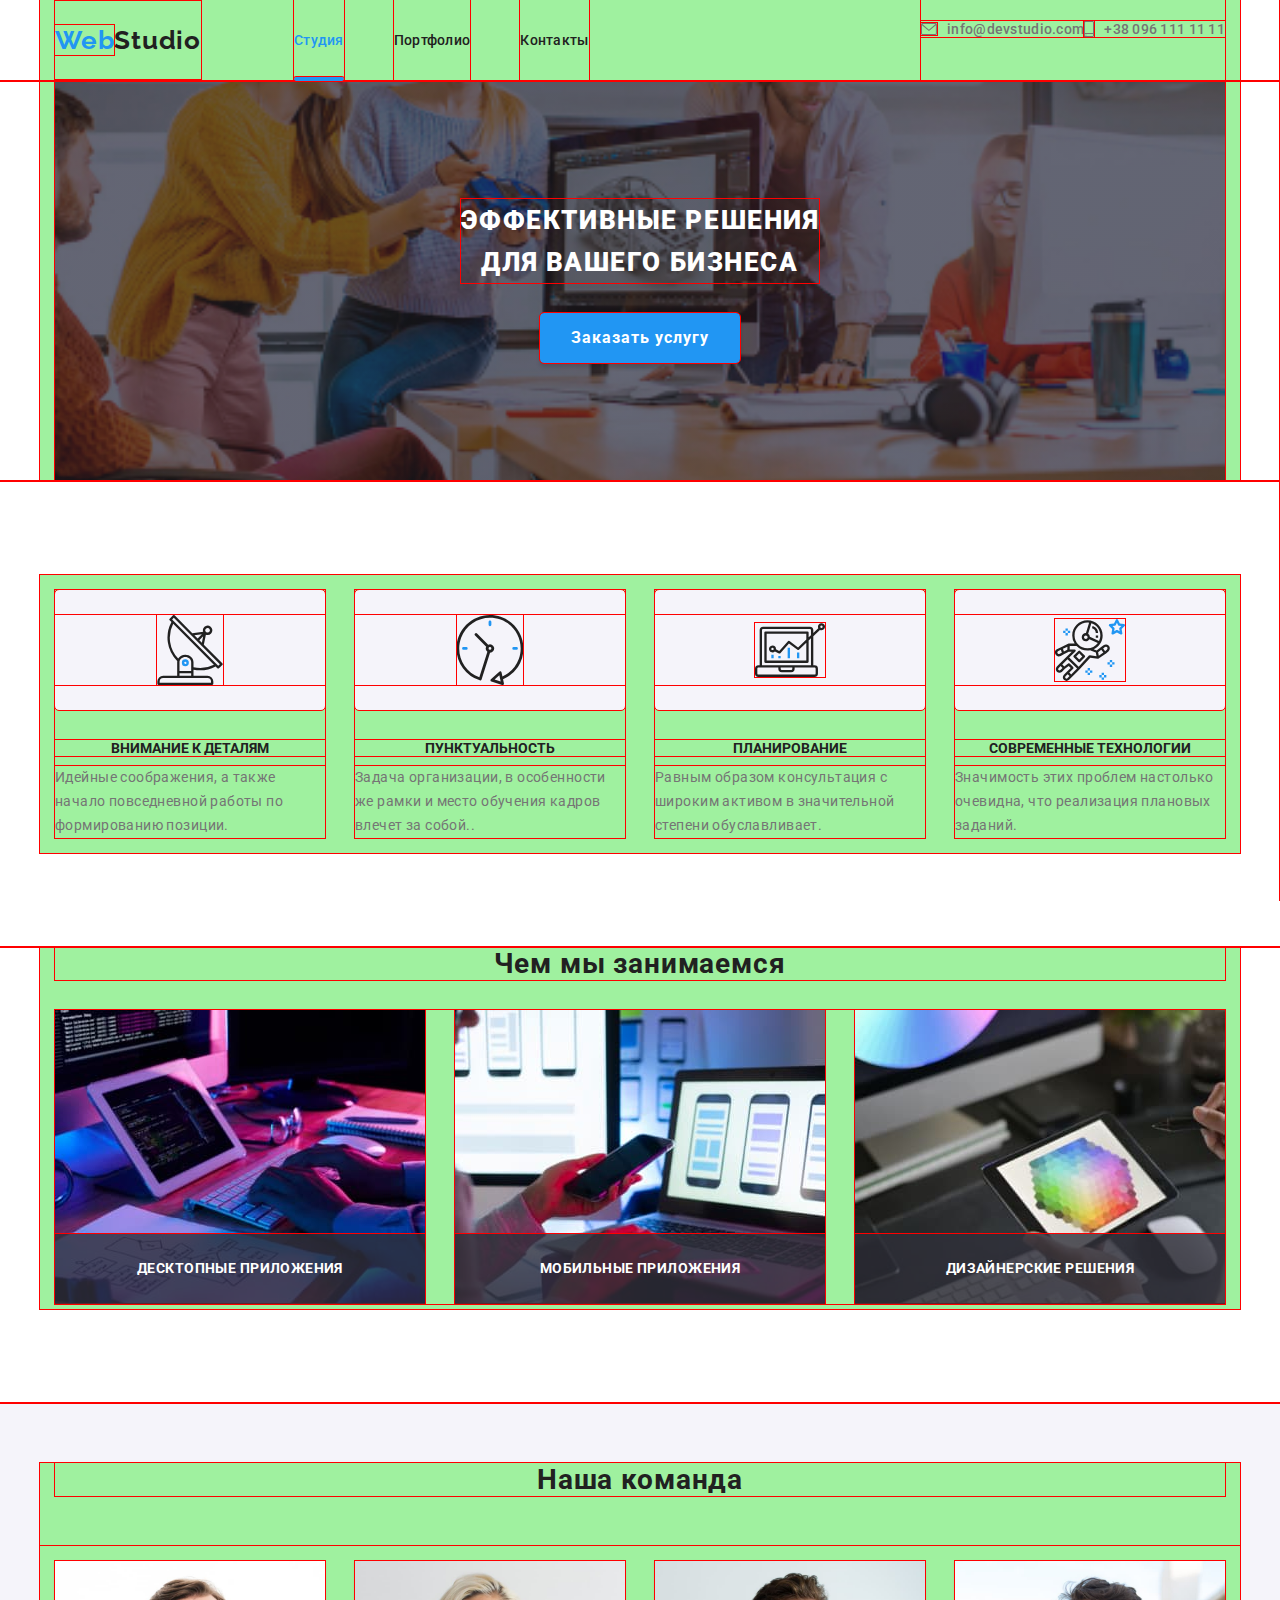
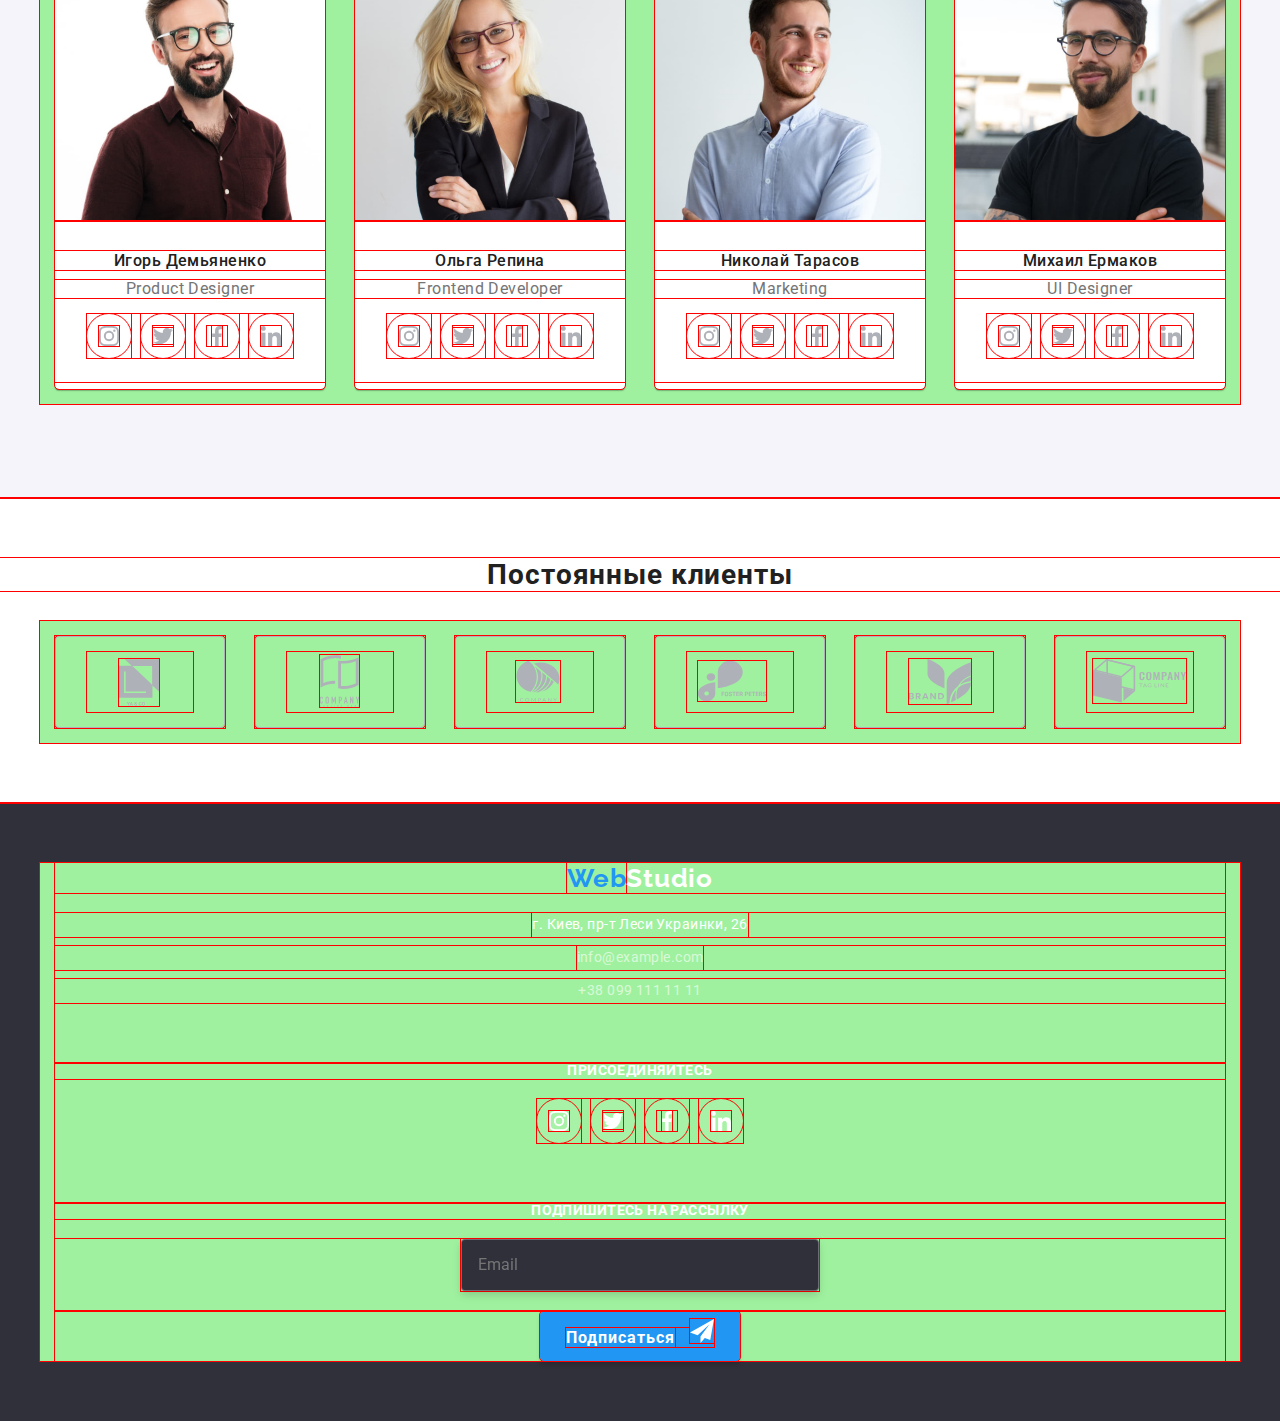
==== commit e666e43c: "hw08" ====
--- a/index.html
+++ b/index.html
@@ -17,15 +17,15 @@
       <div class="header__navigation">
         <nav class="nav header__nav">
             <a href="./index.html" class="logo header__logo logo--font"><span class="logo--text">Web</span>Studio</a>
-            <ul class="list menu header__menu--inline">
-                <li class="menu__item"><a class="link menu__link menu__underline menu__link--active" href="index.html">Студия</a></li>
-                <li class="menu__item"><a class="link menu__link " href="portfolio.html">Портфолио</a></li>
-                <li class="menu__item"><a class="link menu__link " href="">Контакты</a></li>
+            <ul class="list menu  header__menu--inline header__menu--nav">
+                <li class="menu__item menu__item--tab"><a class="link menu__link menu__link--tab  menu__underline menu__link--active" href="index.html">Студия</a></li>
+                <li class="menu__item menu__item--tab"><a class="link menu__link menu__link--tab" href="portfolio.html">Портфолио</a></li>
+                <li class="menu__item menu__item--tab"><a class="link menu__link menu__link--tab" href="">Контакты</a></li>
             </ul>
         </nav>   
       </div>      
-      <div class="header__contacts">
-          <ul class="list menu header__menu--inline ">
+      <div class="header__contacts header__contacts--tab ">
+          <ul class="list menu header__menu--inline header__menu--tab ">
               <li class="menu__item">
                 <a class="link menu__link  menu__item--grey-color" href="">
                   <svg class=" header-icon header-icon__mail header-icon--margin-right"><use href="./img/icons/sprite.svg#icon-envelope"></use></svg>
@@ -96,7 +96,7 @@
           </ul>
         </div>
      </section> 
-      <!-- <section class="works works-section">
+      <section class="works works-section">
         <div class="container">
           <h2 class="works__title">Чем мы занимаемся</h2>
            <ul class="list works-list">
@@ -117,7 +117,7 @@
             </li>
           </ul>
        </div> 
-    </section> -->
+    </section>
       <section class="team section section--team"> 
         <div class="container">          
               <h2 class="team__title">Наша команда</h2>
--- a/css/main.min.css
+++ b/css/main.min.css
@@ -1,2 +1,2 @@
-:root{--white-color: #ffffff;--black-color: #212121;--brand-color: #ffffff;--grey-color: #757575;--object-color: #2196f3;--dark-bg: #2f303a;--main-font: "Roboto", sans-serif}*,*::before,*::after{box-sizing:inherit;outline:1px solid red}h1,h2,h3,p{margin-top:0;margin-bottom:0}a{text-decoration:none;color:var(--black-color)}img{display:block;max-width:100%;height:auto}button{background-image:none}html{box-sizing:border-box}body{background:var(--brand-color);color:var(--black-color);font-family:var(--main-font)}img{display:block;width:100%;height:auto}nav a.menu__link--active{color:var(--object-color)}.menu-container{position:fixed;top:0;left:0;width:100vw;height:100vh;padding:48px 40px;background-color:white;z-index:99;transform:translateX(100%);transition:transform 250ms ease-in-out}.menu-container.is-open{transform:translateX(0)}.mobile-menu{padding:0;margin:0;list-style:none}.mobile-menu .link{display:block;padding:10px;color:#fff;text-decoration:none}.js-open-menu{width:24px;height:16px;display:flex;align-items:center;justify-content:center;margin-top:auto;margin-bottom:auto;margin-right:20px;cursor:pointer;border-color:transparent;background-size:contain;background-origin:border-box;background-repeat:no-repeat;background-color:transparent;background-image:url(../img/mob/btn_mob_menu.svg)}.js-open-menu:hover,.js-open-menu:focus{background-image:url(../img/mob/btn_mob_menu_activ.svg)}@media (min-width: 768px){.menu-toggle{display:none}}.js-close-menu{position:absolute;top:0px;right:0px;display:flex;align-items:center;justify-content:center;padding:21px 25px;border-radius:50%;cursor:pointer;border-color:transparent;background-origin:border-box;background-color:transparent}.mobil-menu__btn-close{background-repeat:no-repeat;background-image:url(../img/mob/btn_close_19px.svg);transition:background-image 250ms}.js-close-menu:hover .mobil-menu__btn-close,.js-close-menu:focus .mobil-menu__btn-close{background-image:url(../img/mob/btn_close_activ_19px.svg);transition:background-image 250ms}.mobile-menu{display:block;width:max-content;font-family:Roboto;font-style:normal;font-weight:500;letter-spacing:0.02em}.mobile-menu__page{font-size:40px;line-height:calc(47 / 40);color:inherit;text-decoration:none;display:block;margin-bottom:32px;transition-duration:250ms;transition-property:color, background-color, box-shadow;transition-timing-function:cubic-bezier(0.4, 0, 0.2, 1)}.mobile-menu__page:hover,.mobile-menu__page:focus{color:var(--object-color);line-height:calc(47 / 43);padding-bottom:3px}.mobile-menu__contact{font-size:34px;line-height:calc(40 / 34);color:inherit;text-decoration:none;display:block;margin-bottom:32px}.mobile-menu__contact--tel{color:var(--object-color)}.mobile-menu__contact--mail{font-size:24px;line-height:calc(28 / 24);color:var(--grey-color)}.mobile-menu__contacts--down{display:flex;height:100%;flex-direction:column;justify-content:space-between}.mobile-menu__social{display:inline-flex;width:max-content;margin-left:-10px}.mobile-menu__social-item{font-size:18px;color:var(--object-color);padding:0px 10px}.mobile-menu__social--line{width:0px;height:22px;border:0.5px solid rgba(33,33,33,0.2)}.container{width:100%;margin:0 auto;padding-left:15px;padding-right:15px}@media screen and (min-width: 480px){.container{width:480px;background-color:#ceee8f}}@media screen and (min-width: 768px){.container{width:768px;background-color:#c19de2}}@media screen and (min-width: 1200px){.container{width:1200px;background-color:#9ff19f}}.button{width:200px;height:50px;cursor:pointer;background:var(--object-color);color:var(--white-color);font-weight:700;line-height:1.88;text-align:center;letter-spacing:0.06em;border:none;border-radius:4px;box-shadow:0px 4px 4px rgba(0,0,0,0.15);transition-duration:250ms;transition-property:color, box-shadow;transition-timing-function:cubic-bezier(0.4, 0, 0.2, 1)}.button:hover,.button:focus{box-shadow:0px 2px 2px 0px rgba(0,0,0,0.12),0px 1px 2px 0px rgba(0,0,0,0.08),0px 3px 1px 0px rgba(0,0,0,0.1);transition-duration:250ms;transition-property:color, background-color, box-shadow;transition-timing-function:cubic-bezier(0.4, 0, 0.2, 1)}.list{margin:0;padding-left:0;list-style:none}.section{padding-top:60px;padding-bottom:60px}.link{transition-duration:250ms;transition-property:color, background-color, box-shadow;transition-timing-function:cubic-bezier(0.4, 0, 0.2, 1)}.link:hover,.link:focus{color:var(--object-color)}.title-invisible{display:none}.works__title,.team__title,.client__title{font-size:28px;line-height:calc(33 / 28);margin-bottom:30px;letter-spacing:0.03em;text-align:center}.logo{display:inline-block}.logo--font{font-family:"Raleway", sans-serif;font-size:26px;line-height:1.17;letter-spacing:0.03em;font-weight:700}.logo--text{color:var(--object-color)}header{background:var(--brand-color);font-weight:500;font-size:14px;line-height:1.17;letter-spacing:0.02em}.header{border-bottom:1px solid #ececec}.header .container{display:flex;justify-content:space-between;flex-grow:1}.header__logo{margin-right:93px;padding:24px 0%}.header__nav{margin-right:auto}.header__menu--inline{display:inline-flex}.header-icon--margin-right{margin-right:10px}.header-icon__mail{width:16px;height:12px;fill:currentColor}.header-icon__tel{width:10px;height:16px;fill:currentColor}.nav{display:flex;align-items:center}@media screen and (max-width: 768px){.nav{height:60px}}nav a.menu__link--active{color:var(--object-color)}.menu__link{display:flex;position:relative;align-items:center;padding:32px 0px}@media screen and (max-width: 768px){.menu__link{display:none}}.menu__item--grey-color{color:var(--grey-color)}.menu__underline::after{content:"";display:block;position:absolute;bottom:-1px;width:100%;height:4px;border-radius:2px;background-color:var(--object-color)}.hero__darkbg{background:var(--dark-bg);width:100%;margin:auto}.hero__imgbg{background-image:linear-gradient(to right, rgba(47,48,58,0.4), rgba(47,48,58,0.4)),url(../img/main_bg_mobOpt.jpg);background-repeat:no-repeat;background-position:center;background-size:auto;margin:0 auto;background-size:cover;max-width:1600px}.hero__section{display:flex;flex-direction:column;align-items:center;justify-content:center;margin-right:auto;margin-left:auto;padding:118px 0px}.hero__title{font-size:26px;font-weight:900;letter-spacing:0.06em;line-height:calc(42 / 26);color:var(--white-color);text-align:center}.hero__button{margin-top:30px;padding:0}@media screen and (min-width: 480px){.features-cards{width:100%}}@media screen and (min-width: 768px){.features-cards{display:flex;flex-wrap:wrap;margin-left:-15px;width:768px}}@media screen and (min-width: 1200px){.features-cards{display:flex;flex-wrap:nowrap;width:1200px;margin-top:34px;margin-bottom:34px;margin-left:-15px}}@media screen and (min-width: 768px){.features-cards__item{flex-basis:calc(100% / 2 - 30px);margin:15px}}.features-cards__iconbg{display:flex;background:#f5f4fa;border-radius:4px;align-items:center;margin-bottom:30px}@media screen and (min-width: 480px){.features-cards__iconbg{width:100%;height:100%;padding:25px 0}}@media screen and (min-width: 768px){.features-cards__iconbg{width:354px;height:120px}}@media screen and (min-width: 1200px){.features-cards__iconbg{width:270px;height:120px}}.features-cards__iconsvg{height:70px;width:100%}.features-cards__content{display:block}.features-cards__contenttitle{font-size:14px;text-align:left;margin-bottom:10px}@media screen and (min-width: 480px){.features-cards__contenttitle{text-align:center}}.features-cards__contenttext{width:100%;font-size:14px;line-height:1.71;letter-spacing:0.03em;color:var(--grey-color)}@media screen and (min-width: 480px){.features-cards__contenttext:not(:last-child){margin-bottom:30px}}.works-section{padding-bottom:94px}.works-icons-item{display:flex;align-items:center;height:120px;width:270px;background:#f5f4fa}.works-list{display:inline-flex}.works-list__item:not(:last-child){margin-right:30px}.works-list__img{position:relative}.works-list__text{position:absolute;bottom:0%;width:100%;height:70px;display:flex;justify-content:center;align-items:center;background-color:rgba(47,48,58,0.8);color:var(--brand-color);font-weight:bold;font-size:14px;line-height:1.14;letter-spacing:0.03em;text-align:center}.socialicons{display:inline-flex;padding-inline-start:0px;margin-block-start:0px;margin-block-end:0px}.socialicons__svg{width:20px;height:20px;transition-duration:250ms;transition-property:fill;transition-timing-function:cubic-bezier(0.4, 0, 0.2, 1)}.social-icons__link:hover .socialicons__svg,.social-icons__link:focus .socialicons__svg{fill:var(--brand-color)}.socialicons__svg--color{fill:#afb1b8}.social-icons__link{display:flex;align-items:center;justify-content:center;width:44px;height:44px;border-radius:50%;transition-duration:250ms;transition-property:color, background-color;transition-timing-function:cubic-bezier(0.4, 0, 0.2, 1)}.social-icons__link:hover,.social-icons__link:focus{background-color:var(--object-color)}.socialicons--item:not(:last-child){margin-right:10px}.section--team{background:#f5f4fa}@media screen and (min-width: 480px){.team__card-set{width:100%;margin-top:-20px}}@media screen and (min-width: 768px){.team__card-set{display:flex;flex-wrap:wrap;margin-left:-15px;width:768px}}@media screen and (min-width: 1200px){.team__card-set{display:flex;flex-wrap:nowrap;width:1200px;margin-top:34px;margin-bottom:34px;margin-left:-15px}}.team__item{background:var(--brand-color);box-shadow:0px 1px 3px rgba(0,0,0,0.12),0px 1px 1px rgba(0,0,0,0.14),0px 2px 1px rgba(0,0,0,0.2);border-radius:0px 0px 4px 4px}@media screen and (min-width: 480px){.team__item{width:100%;margin-top:30px}}@media screen and (min-width: 768px){.team__item{flex-basis:calc(100% / 2 - 30px);margin:15px}}.team__members{font-size:16px;line-height:1.17;letter-spacing:0.03em;text-align:center;color:var(--grey-color)}.team__item--padding{padding-top:30px}@media screen and (min-width: 480px){.team__item--padding{padding-bottom:24px}}.team__name{font-size:16px;line-height:1.19;font-weight:500;text-align:center;letter-spacing:0.03em;color:var(--black-color)}.team__name--profession{margin-top:10px;margin-bottom:16px}.client__icons{display:block;justify-content:space-between;margin-left:-15px;margin-right:-15px}.client__item{width:210px;margin:15px;height:92px}.client__link{border:1px solid #afb1b8;box-sizing:border-box;border-radius:4px;display:flex;justify-content:center;align-items:center;width:100%;height:100%;fill:#afb1b8;transition-duration:250ms;transition-property:fill, border-color;transition-timing-function:cubic-bezier(0.4, 0, 0.2, 1)}.client__link:hover,.client__link:focus{fill:var(--object-color);border-color:var(--object-color)}.card-set{display:flex;flex-wrap:wrap}.menu-button{margin-bottom:40px;display:flex;flex-wrap:wrap}.menu-button--marginRight{margin-top:15px}.menu-button--marginRight:not(:last-child){margin-right:8px}.portfolio__button{height:38px;cursor:pointer;background:#f5f4fa;font-weight:500;font-size:16px;line-height:1.63;letter-spacing:0.06em;border:0px;border-radius:4px;padding:6px 22px;box-shadow:none;transition-duration:250ms;transition-property:color, background-color, box-shadow;transition-timing-function:cubic-bezier(0.4, 0, 0.2, 1)}.portfolio__button:hover,.portfolio__button:focus{background:var(--object-color);color:var(--white-color);box-shadow:0px 2px 2px 0px rgba(0,0,0,0.12),0px 1px 2px 0px rgba(0,0,0,0.08),0px 3px 1px 0px rgba(0,0,0,0.1)}.button--alwaysBlue{color:var(--white-color);background:var(--object-color)}.cards{display:flex;flex-wrap:wrap;flex-basis:calc((100% - 3 * 30px) / 3)}.portfolio-cards{display:flex;width:100%;justify-content:center;padding-top:0 px;background:var(--brand-color)}.portfolio-cards--link{width:100%;justify-content:center;position:relative;transition-duration:250ms;transition-property:box-shadow;transition-timing-function:cubic-bezier(0.4, 0, 0.2, 1)}.portfolio-cards--link:hover,.portfolio-cards--link:focus{box-shadow:0px 1px 1px rgba(0,0,0,0.12),0px 4px 4px rgba(0,0,0,0.06),1px 4px 6px rgba(0,0,0,0.16)}.portfolio-cards__item{display:block;position:relative;overflow:hidden;margin-bottom:-1px;background-repeat:no-repeat;background-position:center;background-size:auto}.portfolio-cards__overlay{opacity:0;position:absolute;top:0;left:0;width:100%;height:100%;padding:63px 24px;background-color:rgba(33,150,243,0.9);transform:translateY(100%);font-size:18px;line-height:1.56;letter-spacing:0.03em;color:var(--white-color);transition-duration:250ms;transition-property:opacity, transform;transition-timing-function:cubic-bezier(0.4, 0, 0.2, 1)}.portfolio-cards--link:hover .portfolio-cards__overlay,.portfolio-cards--link:focus .portfolio-cards__overlay{opacity:1;transform:translateY(0%)}.portfolio-cards__title{font-weight:700;font-size:18px;line-height:2;letter-spacing:0.06em}.portfolio-cards__project{font-weight:400;font-size:16px;line-height:1.88;letter-spacing:0.03em;color:var(--grey-color)}.portfolio-cards__content{padding:20px 24px;border:1px solid #eeeeee}footer{padding:60px 0px}.footer__darkbg{background:var(--dark-bg)}.footer__flex{align-items:baseline}.logo__footer{display:flex;justify-content:center;margin-bottom:20px;color:var(--white-color)}.footer-address{padding-bottom:60px;font-style:normal;font-size:14px;line-height:1.71;letter-spacing:0.03em}.footer-address__item{display:flex;justify-content:center;margin-bottom:9px}.footer-address__item--colorwhite{color:var(--white-color)}.footer-address__item--colorgrey{display:flex;justify-content:center;color:rgba(255,255,255,0.6)}.footer-social{text-align:center;padding-bottom:60px}.footer-social__title{justify-content:center;font-weight:bold;font-size:14px;line-height:1.14;letter-spacing:0.03em;color:var(--brand-color);margin-bottom:20px}.footer-mailing{margin-right:auto;text-align:center;margin-left:auto}.footer-mailing__title{display:flex;justify-content:center;font-weight:bold;font-size:14px;line-height:1.14;letter-spacing:0.03em;color:var(--brand-color);margin-bottom:20px}.footer-mailing__input{width:450px;margin-bottom:20px;font-size:16px;line-height:1.25;color:rgba(255,255,255,0.6);background-color:var(--dark-bg);outline:none;border:1px solid rgba(255,255,255,0.3);filter:drop-shadow(0px 4px 4px rgba(0,0,0,0.15));border-radius:4px;padding-top:15px;padding-bottom:15px;padding-left:16px;transition-property:border;transition-duration:250ms;transition-timing-function:cubic-bezier(0.4, 0, 0.2, 1)}.footer-mailing__input:focus{border:1px solid var(--object-color);color:var(--white-color)}.footer-button__send{align-items:center}.footer-button__text{margin-right:10px}.footer-button__icon{width:24px;height:24px;fill:var(--brand-color)}.socialicons--brand-color{display:flex;justify-content:center;fill:var(--brand-color)}.social-icons__link--colorgrey{background-color:rgba(255,255,255,0.1)}.backdrop{position:fixed;top:0;left:0;width:100%;height:100%;background-color:rgba(23,26,36,0.6);overflow:auto;transition-duration:250ms;transition-timing-function:cubic-bezier(0.4, 0, 0.2, 1)}.is-hidden{opacity:0;visibility:hidden;pointer-events:none}.modal__btn-close{cursor:pointer;position:absolute;width:30px;height:30px;right:8px;top:8px;border-radius:50%;background:#ffffff;border:1px solid rgba(0,0,0,0.1);transition-duration:250ms;transition-property:background-image;transition-timing-function:cubic-bezier(0.4, 0, 0.2, 1)}.modal__btn-close--cross{width:11px;height:11px;background-image:url(../img/icons/crossX.svg);transition-duration:250ms;transition-property:opacity, visibility;transition-timing-function:cubic-bezier(0.4, 0, 0.2, 1)}.modal__btn-close:hover,.modal__btn-close:focus{background-image:url(../img/icons/cross.svg);background-size:contain;background-repeat:no-repeat;background-position:center;background-size:auto}.modal__btn-close:hover .modal__btn-close--cross,.modal__btn-close:focus .modal__btn-close--cross{opacity:0;visibility:hidden}.modal__title{display:flex;height:60px;align-items:center;margin-bottom:12px;font-weight:bold;font-size:20px;line-height:1.15;text-align:center;letter-spacing:0.03em;color:#212121}.modal{position:absolute;top:50%;left:50%;transform:translate(-50%, -50%);width:100%;max-width:450px;min-height:609px;padding:40px 40px;background-color:#fff;box-shadow:0px 1px 3px rgba(0,0,0,0.12),0px 1px 1px rgba(0,0,0,0.14),0px 2px 1px rgba(0,0,0,0.2);border-radius:4px}.modal-form--field{position:relative;margin-bottom:10px}.modal-form__icon{position:absolute;top:50%;left:15px;width:12px;height:12px;fill:#212121;transition-duration:250ms;transition-property:fill;transition-timing-function:cubic-bezier(0.4, 0, 0.2, 1)}.modal-form--label{display:block;margin-bottom:4px;font-size:12px;line-height:1.16;letter-spacing:0.01em;color:var(--grey-color)}.modal-form__input{cursor:pointer;width:100%;height:40px;border:1px solid rgba(33,33,33,0.2);border-radius:4px;padding-left:42px;transition-duration:250ms;transition-property:border;transition-timing-function:cubic-bezier(0.4, 0, 0.2, 1)}.modal-form__input:focus+.modal-form__icon{fill:var(--object-color)}.modal-form__input:focus{outline:none;border:1px solid var(--object-color)}.modal-form__comment{cursor:pointer;width:100%;height:120px;margin-bottom:20px;border:1px solid rgba(33,33,33,0.2);border-radius:4px;font-size:14px;line-height:1.14;letter-spacing:0.01em;color:rgba(117,117,117,0.5);padding:12px 16px;resize:none;transition-duration:250ms;transition-property:border;transition-timing-function:cubic-bezier(0.4, 0, 0.2, 1)}.modal-form__comment:focus{outline:none;border:1px solid var(--object-color);color:#212121}.modal-form__comment--color:focus::-webkit-input-placeholder{color:var(--object-color);transition-duration:250ms;transition-timing-function:cubic-bezier(0.4, 0, 0.2, 1)}.modal-form__comment--color:focus::-moz-placeholder{color:var(--object-color);transition-duration:250ms;transition-timing-function:cubic-bezier(0.4, 0, 0.2, 1)}.modal-form__button{display:block;cursor:pointer;width:200px;height:50px;margin-right:auto;margin-left:auto;background:var(--object-color);color:var(--white-color);font-weight:700;line-height:1.88;text-align:center;letter-spacing:0.06em;border:none;border-radius:4px;box-shadow:0px 4px 4px rgba(0,0,0,0.15)}.modal-form__button:hover,.modal-form__button:focus{background:#188ce8}.modal-form__accept{position:relative;margin-bottom:30px}.modal-form__accept--check{display:flex;align-items:center;letter-spacing:0.03em;color:var(--grey-color);cursor:pointer;font-size:12px;line-height:calc(14 / 12);padding-left:23px;margin-bottom:31px}.modal-form__checkbox{-webkit-appearance:none;-moz-appearance:none;appearance:none}.modal-form__checkbox:checked+.modal-form__checkboxicon{border-color:transparent;background-size:contain;background-origin:border-box;background-image:url(../img/icons/icon-check.svg)}.modal-form__checkboxicon{position:absolute;width:16px;height:15px;background-color:var(--brand-color);border:2px solid #212121;border-radius:4px;transform:translateX(-23px);transition-property:border;transition-duration:250ms;transition-timing-function:cubic-bezier(0.4, 0, 0.2, 1)}.modal-form__link{font-size:12px;line-height:calc(14 / 12);letter-spacing:0.03em;text-decoration:underline;color:var(--object-color)}
+:root{--white-color: #ffffff;--black-color: #212121;--brand-color: #ffffff;--grey-color: #757575;--object-color: #2196f3;--dark-bg: #2f303a;--main-font: "Roboto", sans-serif}*,*::before,*::after{box-sizing:inherit;outline:1px solid red}h1,h2,h3,p{margin-top:0;margin-bottom:0}a{text-decoration:none;color:var(--black-color)}img{display:block;max-width:100%;height:auto}button{background-image:none}html{box-sizing:border-box}body{background:var(--brand-color);color:var(--black-color);font-family:var(--main-font)}img{display:block;width:100%;height:auto}nav a.menu__link--active{color:var(--object-color)}.menu-container{position:fixed;top:0;left:0;width:100vw;height:100vh;padding:48px 40px;background-color:white;z-index:99;transform:translateX(100%);transition:transform 250ms ease-in-out}.menu-container.is-open{transform:translateX(0)}.mobile-menu{padding:0;margin:0;list-style:none}.mobile-menu .link{display:block;padding:10px;color:#fff;text-decoration:none}.js-open-menu{width:24px;height:16px;display:flex;align-items:center;justify-content:center;margin-top:auto;margin-bottom:auto;margin-right:20px;cursor:pointer;border-color:transparent;background-size:contain;background-origin:border-box;background-repeat:no-repeat;background-color:transparent;background-image:url(../img/mob/btn_mob_menu.svg)}.js-open-menu:hover,.js-open-menu:focus{background-image:url(../img/mob/btn_mob_menu_activ.svg)}@media (min-width: 768px){.menu-toggle{display:none}}.js-close-menu{position:absolute;top:0px;right:0px;display:flex;align-items:center;justify-content:center;padding:21px 25px;border-radius:50%;cursor:pointer;border-color:transparent;background-origin:border-box;background-color:transparent}.mobil-menu__btn-close{background-repeat:no-repeat;background-image:url(../img/mob/btn_close_19px.svg);transition:background-image 250ms}.js-close-menu:hover .mobil-menu__btn-close,.js-close-menu:focus .mobil-menu__btn-close{background-image:url(../img/mob/btn_close_activ_19px.svg);transition:background-image 250ms}.mobile-menu{display:block;width:max-content;font-family:Roboto;font-style:normal;font-weight:500;letter-spacing:0.02em}.mobile-menu__page{font-size:40px;line-height:calc(47 / 40);color:inherit;text-decoration:none;display:block;margin-bottom:32px;transition-duration:250ms;transition-property:color, background-color, box-shadow;transition-timing-function:cubic-bezier(0.4, 0, 0.2, 1)}.mobile-menu__page:hover,.mobile-menu__page:focus{color:var(--object-color);line-height:calc(47 / 43);padding-bottom:3px}.mobile-menu__contact{font-size:34px;line-height:calc(40 / 34);color:inherit;text-decoration:none;display:block;margin-bottom:32px}.mobile-menu__contact--tel{color:var(--object-color)}.mobile-menu__contact--mail{font-size:24px;line-height:calc(28 / 24);color:var(--grey-color)}.mobile-menu__contacts--down{display:flex;height:100%;flex-direction:column;justify-content:space-between}.mobile-menu__social{display:inline-flex;width:max-content;margin-left:-10px}.mobile-menu__social-item{font-size:18px;color:var(--object-color);padding:0px 10px}.mobile-menu__social--line{width:0px;height:22px;border:0.5px solid rgba(33,33,33,0.2)}.container{width:100%;margin:0 auto;padding-left:15px;padding-right:15px}@media screen and (min-width: 480px){.container{width:480px;background-color:#ceee8f}}@media screen and (min-width: 768px){.container{width:768px;background-color:#c19de2}}@media screen and (min-width: 1200px){.container{width:1200px;background-color:#9ff19f}}.button{width:200px;height:50px;cursor:pointer;background:var(--object-color);color:var(--white-color);font-weight:700;line-height:1.88;text-align:center;letter-spacing:0.06em;border:none;border-radius:4px;box-shadow:0px 4px 4px rgba(0,0,0,0.15);transition-duration:250ms;transition-property:color, box-shadow;transition-timing-function:cubic-bezier(0.4, 0, 0.2, 1)}.button:hover,.button:focus{box-shadow:0px 2px 2px 0px rgba(0,0,0,0.12),0px 1px 2px 0px rgba(0,0,0,0.08),0px 3px 1px 0px rgba(0,0,0,0.1);transition-duration:250ms;transition-property:color, background-color, box-shadow;transition-timing-function:cubic-bezier(0.4, 0, 0.2, 1)}.list{margin:0;padding-left:0;list-style:none}.section{padding-top:60px;padding-bottom:60px}.link{transition-duration:250ms;transition-property:color, background-color, box-shadow;transition-timing-function:cubic-bezier(0.4, 0, 0.2, 1)}.link:hover,.link:focus{color:var(--object-color)}.title-invisible{display:none}.works__title,.team__title,.client__title{font-size:28px;line-height:calc(33 / 28);margin-bottom:30px;letter-spacing:0.03em;text-align:center}.logo{display:inline-block}.logo--font{font-family:"Raleway", sans-serif;font-size:26px;line-height:1.17;letter-spacing:0.03em;font-weight:700}.logo--text{color:var(--object-color)}header{background:var(--brand-color);font-weight:500;font-size:14px;line-height:1.17;letter-spacing:0.02em}.header{border-bottom:1px solid #ececec}.header .container{display:flex;justify-content:space-between;flex-grow:1}.header__logo{margin-right:93px;padding:24px 0%}.header__nav{margin-right:auto}.header__menu--inline{display:inline-flex}@media screen and (min-width: 768px){.header__menu--tab{display:block;margin-top:21px}}@media screen and (min-width: 1200px){.header__menu--tab{display:flex;flex-wrap:nowrap}}.header-icon--margin-right{margin-right:10px}.header-icon__mail{width:16px;height:12px;fill:currentColor}.header-icon__tel{width:10px;height:16px;fill:currentColor}.nav{display:flex;align-items:center}@media screen and (max-width: 768px){.nav{height:60px}}nav a.menu__link--active{color:var(--object-color)}.menu__link{display:flex;position:relative;align-items:center}@media screen and (max-width: 768px){.menu__link{display:none}}.menu__item--grey-color{color:var(--grey-color)}@media screen and (min-width: 768px){.menu__item--grey-color{margin-bottom:10px}}@media screen and (min-width: 1200px){.menu__item--grey-color{margin-bottom:0px}}.menu__item--tab:not(:last-child){margin-right:50px}.menu__underline::after{content:"";display:block;position:absolute;bottom:-1px;width:100%;height:4px;border-radius:2px;background-color:var(--object-color)}.menu__link--tab{padding-bottom:32px;padding-top:32px}.hero__darkbg{background:var(--dark-bg);width:100%;margin:auto}.hero__imgbg{background-image:linear-gradient(to right, rgba(47,48,58,0.4), rgba(47,48,58,0.4)),url(../img/main_bg_mobOpt.jpg);background-repeat:no-repeat;background-position:center;background-size:auto;margin:0 auto;background-size:cover;max-width:1600px}.hero__section{display:flex;flex-direction:column;align-items:center;justify-content:center;margin-right:auto;margin-left:auto;padding:118px 0px}.hero__title{font-size:26px;font-weight:900;letter-spacing:0.06em;line-height:calc(42 / 26);color:var(--white-color);text-align:center}.hero__button{margin-top:30px;padding:0}@media screen and (min-width: 480px){.features-cards{width:100%}}@media screen and (min-width: 768px){.features-cards{display:flex;flex-wrap:wrap;margin-left:-15px;width:768px}}@media screen and (min-width: 1200px){.features-cards{display:flex;flex-wrap:nowrap;width:1200px;margin-top:34px;margin-bottom:34px;margin-left:-15px}}@media screen and (min-width: 768px){.features-cards__item{flex-basis:calc(100% / 2 - 30px);margin:15px}}.features-cards__iconbg{display:flex;background:#f5f4fa;border-radius:4px;align-items:center;margin-bottom:30px}@media screen and (min-width: 480px){.features-cards__iconbg{width:100%;height:100%;padding:25px 0}}@media screen and (min-width: 768px){.features-cards__iconbg{width:354px;height:120px}}@media screen and (min-width: 1200px){.features-cards__iconbg{width:270px;height:120px}}.features-cards__iconsvg{height:70px;width:100%}.features-cards__content{display:block}.features-cards__contenttitle{font-size:14px;text-align:left;margin-bottom:10px}@media screen and (min-width: 480px){.features-cards__contenttitle{text-align:center}}.features-cards__contenttext{width:100%;font-size:14px;line-height:1.71;letter-spacing:0.03em;color:var(--grey-color)}@media screen and (min-width: 480px){.features-cards__contenttext:not(:last-child){margin-bottom:30px}}@media screen and (max-width: 1200px){.works{display:none}}.works-section{padding-bottom:94px}.works-icons-item{display:flex;align-items:center;height:120px;width:270px;background:#f5f4fa}.works-list{display:inline-flex}.works-list__item:not(:last-child){margin-right:30px}.works-list__img{position:relative}.works-list__text{position:absolute;bottom:0%;width:100%;height:70px;display:flex;justify-content:center;align-items:center;background-color:rgba(47,48,58,0.8);color:var(--brand-color);font-weight:bold;font-size:14px;line-height:1.14;letter-spacing:0.03em;text-align:center}.socialicons{display:inline-flex;padding-inline-start:0px;margin-block-start:0px;margin-block-end:0px}.socialicons__svg{width:20px;height:20px;transition-duration:250ms;transition-property:fill;transition-timing-function:cubic-bezier(0.4, 0, 0.2, 1)}.social-icons__link:hover .socialicons__svg,.social-icons__link:focus .socialicons__svg{fill:var(--brand-color)}.socialicons__svg--color{fill:#afb1b8}.social-icons__link{display:flex;align-items:center;justify-content:center;width:44px;height:44px;border-radius:50%;transition-duration:250ms;transition-property:color, background-color;transition-timing-function:cubic-bezier(0.4, 0, 0.2, 1)}.social-icons__link:hover,.social-icons__link:focus{background-color:var(--object-color)}.socialicons--item:not(:last-child){margin-right:10px}.section--team{background:#f5f4fa}@media screen and (min-width: 480px){.team__card-set{width:100%;margin-top:-20px}}@media screen and (min-width: 768px){.team__card-set{display:flex;flex-wrap:wrap;margin-left:-15px;width:768px}}@media screen and (min-width: 1200px){.team__card-set{display:flex;flex-wrap:nowrap;width:1200px;margin-top:50px;margin-bottom:34px;margin-left:-15px}}.team__item{background:var(--brand-color);box-shadow:0px 1px 3px rgba(0,0,0,0.12),0px 1px 1px rgba(0,0,0,0.14),0px 2px 1px rgba(0,0,0,0.2);border-radius:0px 0px 4px 4px}@media screen and (min-width: 480px){.team__item{width:100%;margin-top:30px}}@media screen and (min-width: 768px){.team__item{flex-basis:calc(100% / 2 - 30px);width:354px;height:536px;margin:15px}}@media screen and (min-width: 1200px){.team__item{width:270px;height:428px;margin-left:15px;margin-right:15px}}.team__members{font-size:16px;line-height:1.17;letter-spacing:0.03em;text-align:center;color:var(--grey-color)}.team__item--padding{padding-top:30px}@media screen and (min-width: 480px){.team__item--padding{padding-bottom:24px}}.team__name{font-size:16px;line-height:1.19;font-weight:500;text-align:center;letter-spacing:0.03em;color:var(--black-color)}.team__name--profession{margin-top:10px;margin-bottom:16px}.client__icons{display:block;margin-left:-15px;margin-right:-15px}@media screen and (max-width: 480px){.client__icons{justify-content:center;align-items:center}}.client__item{width:210px;margin:15px;height:92px}.client__link{border:1px solid #afb1b8;box-sizing:border-box;border-radius:4px;display:flex;justify-content:center;align-items:center;width:100%;height:100%;fill:#afb1b8;transition-duration:250ms;transition-property:fill, border-color;transition-timing-function:cubic-bezier(0.4, 0, 0.2, 1)}.client__link:hover,.client__link:focus{fill:var(--object-color);border-color:var(--object-color)}.card-set{display:flex;flex-wrap:wrap}@media screen and (min-width: 1200px){.card-set{flex-wrap:nowrap}}.menu-button{margin-bottom:40px;display:flex;flex-wrap:wrap}.menu-button--marginRight{margin-top:15px}.menu-button--marginRight:not(:last-child){margin-right:8px}.portfolio__button{height:38px;cursor:pointer;background:#f5f4fa;font-weight:500;font-size:16px;line-height:1.63;letter-spacing:0.06em;border:0px;border-radius:4px;padding:6px 22px;box-shadow:none;transition-duration:250ms;transition-property:color, background-color, box-shadow;transition-timing-function:cubic-bezier(0.4, 0, 0.2, 1)}.portfolio__button:hover,.portfolio__button:focus{background:var(--object-color);color:var(--white-color);box-shadow:0px 2px 2px 0px rgba(0,0,0,0.12),0px 1px 2px 0px rgba(0,0,0,0.08),0px 3px 1px 0px rgba(0,0,0,0.1)}.button--alwaysBlue{color:var(--white-color);background:var(--object-color)}.cards{display:flex;flex-wrap:wrap;flex-basis:calc((100% - 3 * 30px) / 3)}.portfolio-cards{display:flex;width:100%;justify-content:center;padding-top:0 px;background:var(--brand-color)}.portfolio-cards--link{width:100%;justify-content:center;position:relative;transition-duration:250ms;transition-property:box-shadow;transition-timing-function:cubic-bezier(0.4, 0, 0.2, 1)}.portfolio-cards--link:hover,.portfolio-cards--link:focus{box-shadow:0px 1px 1px rgba(0,0,0,0.12),0px 4px 4px rgba(0,0,0,0.06),1px 4px 6px rgba(0,0,0,0.16)}.portfolio-cards__item{display:block;position:relative;overflow:hidden;margin-bottom:-1px;background-repeat:no-repeat;background-position:center;background-size:auto}.portfolio-cards__overlay{opacity:0;position:absolute;top:0;left:0;width:100%;height:100%;padding:63px 24px;background-color:rgba(33,150,243,0.9);transform:translateY(100%);font-size:18px;line-height:1.56;letter-spacing:0.03em;color:var(--white-color);transition-duration:250ms;transition-property:opacity, transform;transition-timing-function:cubic-bezier(0.4, 0, 0.2, 1)}.portfolio-cards--link:hover .portfolio-cards__overlay,.portfolio-cards--link:focus .portfolio-cards__overlay{opacity:1;transform:translateY(0%)}.portfolio-cards__title{font-weight:700;font-size:18px;line-height:2;letter-spacing:0.06em}.portfolio-cards__project{font-weight:400;font-size:16px;line-height:1.88;letter-spacing:0.03em;color:var(--grey-color)}.portfolio-cards__content{padding:20px 24px;border:1px solid #eeeeee}footer{padding:60px 0px}.footer__darkbg{background:var(--dark-bg)}.footer__flex{align-items:baseline}.logo__footer{display:flex;justify-content:center;margin-bottom:20px;color:var(--white-color)}.footer-address{padding-bottom:60px;font-style:normal;font-size:14px;line-height:1.71;letter-spacing:0.03em}.footer-address__item{display:flex;justify-content:center;margin-bottom:9px}.footer-address__item--colorwhite{color:var(--white-color)}.footer-address__item--colorgrey{display:flex;justify-content:center;color:rgba(255,255,255,0.6)}.footer-social{text-align:center;padding-bottom:60px}.footer-social__title{justify-content:center;font-weight:bold;font-size:14px;line-height:1.14;letter-spacing:0.03em;color:var(--brand-color);margin-bottom:20px}.footer-mailing{margin-right:auto;text-align:center;margin-left:auto}.footer-mailing__title{display:flex;justify-content:center;font-weight:bold;font-size:14px;line-height:1.14;letter-spacing:0.03em;color:var(--brand-color);margin-bottom:20px}.footer-mailing__input{font-size:16px;line-height:1.25;color:rgba(255,255,255,0.6);background-color:var(--dark-bg);outline:none;border:1px solid rgba(255,255,255,0.3);filter:drop-shadow(0px 4px 4px rgba(0,0,0,0.15));border-radius:4px;padding-top:15px;padding-bottom:15px;padding-left:16px;transition-property:border;transition-duration:250ms;transition-timing-function:cubic-bezier(0.4, 0, 0.2, 1)}@media screen and (max-width: 480px){.footer-mailing__input{width:100%;margin-bottom:20px}}@media screen and (min-width: 480px){.footer-mailing__input{width:100%;margin-bottom:20px}}@media screen and (min-width: 768px){.footer-mailing__input{width:450px;margin-bottom:20px}}@media screen and (min-width: 1200px){.footer-mailing__input{width:358px}}.footer-mailing__input:focus{border:1px solid var(--object-color);color:var(--white-color)}.footer-button__send{align-items:center}.footer-button__text{margin-right:10px}.footer-button__icon{width:24px;height:24px;fill:var(--brand-color)}.socialicons--brand-color{display:flex;justify-content:center;fill:var(--brand-color)}.social-icons__link--colorgrey{background-color:rgba(255,255,255,0.1)}.backdrop{position:fixed;top:0;left:0;width:100%;height:100%;background-color:rgba(23,26,36,0.6);overflow:auto;transition-duration:250ms;transition-timing-function:cubic-bezier(0.4, 0, 0.2, 1)}.is-hidden{opacity:0;visibility:hidden;pointer-events:none}.modal__btn-close{cursor:pointer;position:absolute;width:30px;height:30px;right:8px;top:8px;border-radius:50%;background:#ffffff;border:1px solid rgba(0,0,0,0.1);transition-duration:250ms;transition-property:background-image;transition-timing-function:cubic-bezier(0.4, 0, 0.2, 1)}.modal__btn-close--cross{width:11px;height:11px;background-image:url(../img/icons/crossX.svg);transition-duration:250ms;transition-property:opacity, visibility;transition-timing-function:cubic-bezier(0.4, 0, 0.2, 1)}.modal__btn-close:hover,.modal__btn-close:focus{background-image:url(../img/icons/cross.svg);background-size:contain;background-repeat:no-repeat;background-position:center;background-size:auto}.modal__btn-close:hover .modal__btn-close--cross,.modal__btn-close:focus .modal__btn-close--cross{opacity:0;visibility:hidden}.modal__title{display:flex;height:60px;align-items:center;margin-bottom:12px;font-weight:bold;font-size:20px;line-height:1.15;text-align:center;letter-spacing:0.03em;color:#212121}.modal{position:absolute;top:50%;left:50%;transform:translate(-50%, -50%);width:100%;max-width:450px;min-height:609px;padding:40px 40px;background-color:#fff;box-shadow:0px 1px 3px rgba(0,0,0,0.12),0px 1px 1px rgba(0,0,0,0.14),0px 2px 1px rgba(0,0,0,0.2);border-radius:4px}.modal-form--field{position:relative;margin-bottom:10px}.modal-form__icon{position:absolute;top:50%;left:15px;width:12px;height:12px;fill:#212121;transition-duration:250ms;transition-property:fill;transition-timing-function:cubic-bezier(0.4, 0, 0.2, 1)}.modal-form--label{display:block;margin-bottom:4px;font-size:12px;line-height:1.16;letter-spacing:0.01em;color:var(--grey-color)}.modal-form__input{cursor:pointer;width:100%;height:40px;border:1px solid rgba(33,33,33,0.2);border-radius:4px;padding-left:42px;transition-duration:250ms;transition-property:border;transition-timing-function:cubic-bezier(0.4, 0, 0.2, 1)}.modal-form__input:focus+.modal-form__icon{fill:var(--object-color)}.modal-form__input:focus{outline:none;border:1px solid var(--object-color)}.modal-form__comment{cursor:pointer;width:100%;height:120px;margin-bottom:20px;border:1px solid rgba(33,33,33,0.2);border-radius:4px;font-size:14px;line-height:1.14;letter-spacing:0.01em;color:rgba(117,117,117,0.5);padding:12px 16px;resize:none;transition-duration:250ms;transition-property:border;transition-timing-function:cubic-bezier(0.4, 0, 0.2, 1)}.modal-form__comment:focus{outline:none;border:1px solid var(--object-color);color:#212121}.modal-form__comment--color:focus::-webkit-input-placeholder{color:var(--object-color);transition-duration:250ms;transition-timing-function:cubic-bezier(0.4, 0, 0.2, 1)}.modal-form__comment--color:focus::-moz-placeholder{color:var(--object-color);transition-duration:250ms;transition-timing-function:cubic-bezier(0.4, 0, 0.2, 1)}.modal-form__button{display:block;cursor:pointer;width:200px;height:50px;margin-right:auto;margin-left:auto;background:var(--object-color);color:var(--white-color);font-weight:700;line-height:1.88;text-align:center;letter-spacing:0.06em;border:none;border-radius:4px;box-shadow:0px 4px 4px rgba(0,0,0,0.15)}.modal-form__button:hover,.modal-form__button:focus{background:#188ce8}.modal-form__accept{position:relative;margin-bottom:30px}.modal-form__accept--check{display:flex;align-items:center;letter-spacing:0.03em;color:var(--grey-color);cursor:pointer;font-size:12px;line-height:calc(14 / 12);padding-left:23px;margin-bottom:31px}.modal-form__checkbox{-webkit-appearance:none;-moz-appearance:none;appearance:none}.modal-form__checkbox:checked+.modal-form__checkboxicon{border-color:transparent;background-size:contain;background-origin:border-box;background-image:url(../img/icons/icon-check.svg)}.modal-form__checkboxicon{position:absolute;width:16px;height:15px;background-color:var(--brand-color);border:2px solid #212121;border-radius:4px;transform:translateX(-23px);transition-property:border;transition-duration:250ms;transition-timing-function:cubic-bezier(0.4, 0, 0.2, 1)}.modal-form__link{font-size:12px;line-height:calc(14 / 12);letter-spacing:0.03em;text-decoration:underline;color:var(--object-color)}
 /*# sourceMappingURL=main.min.css.map */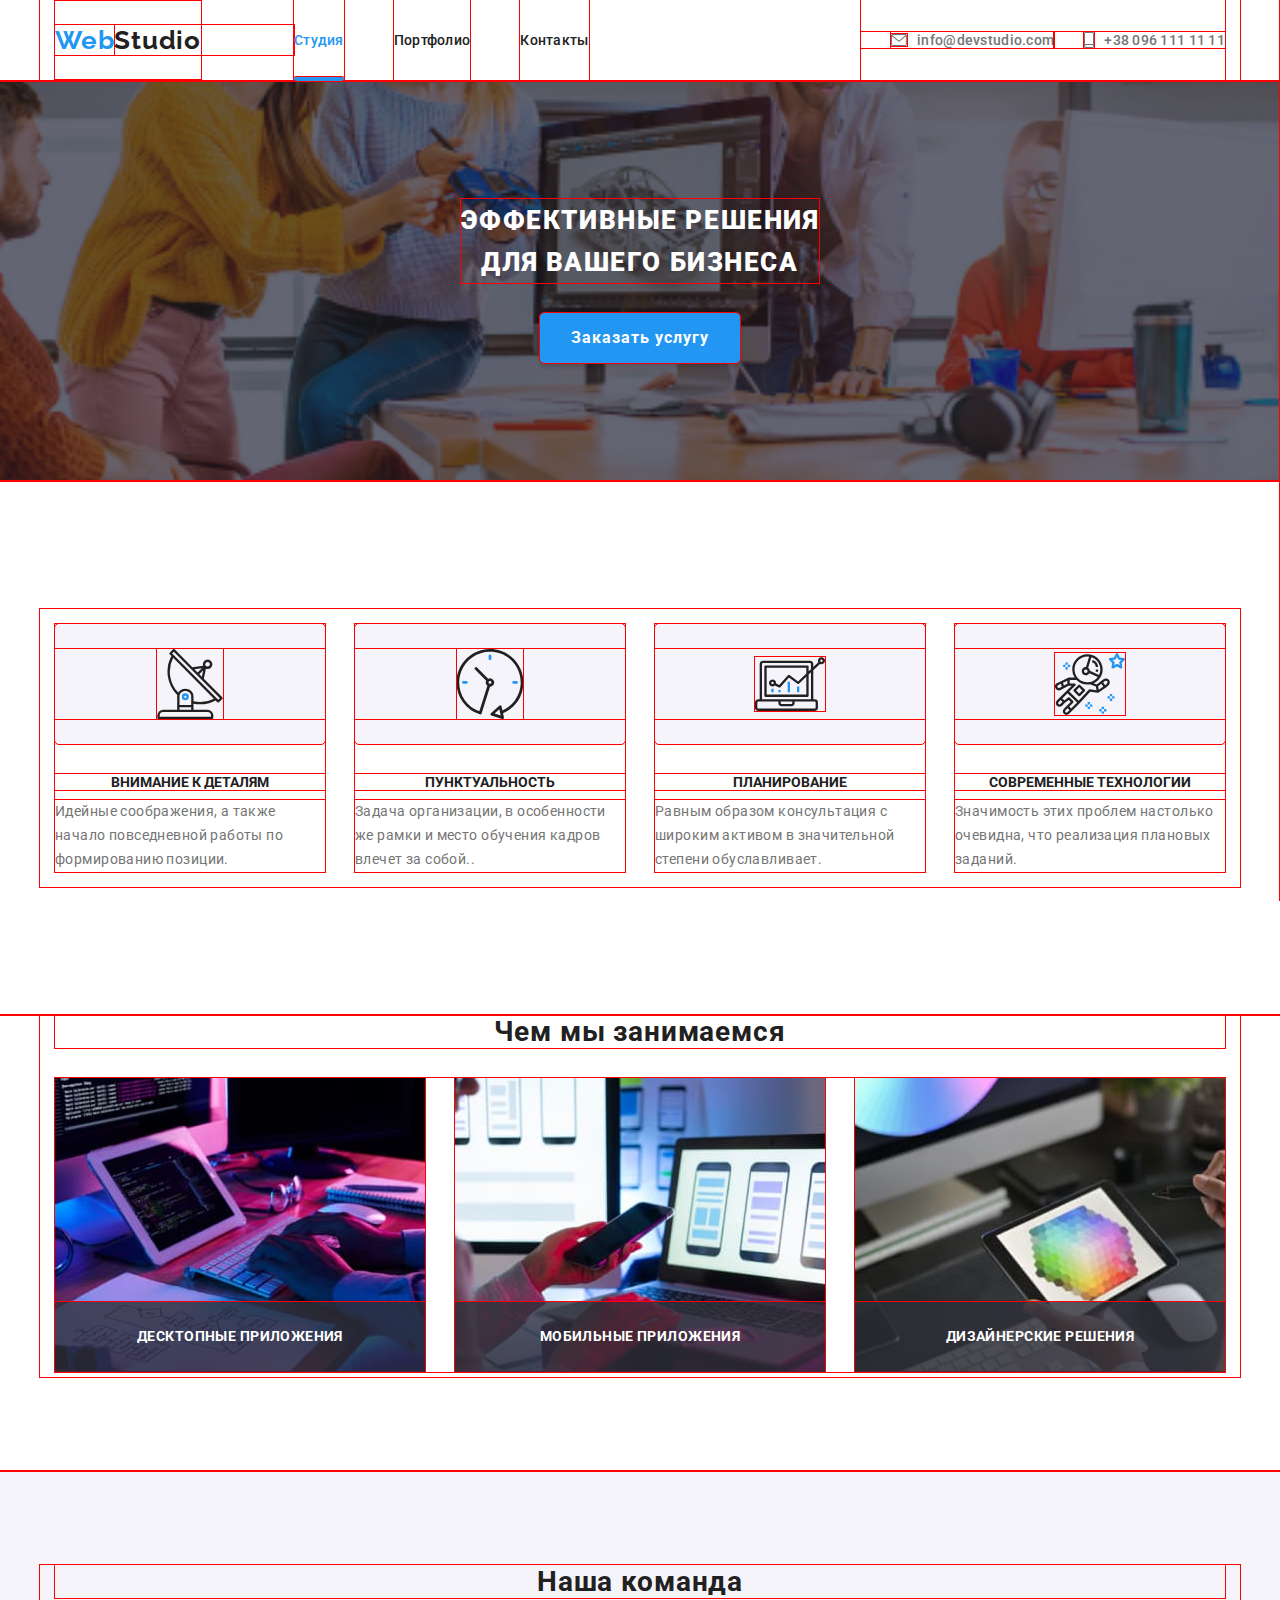
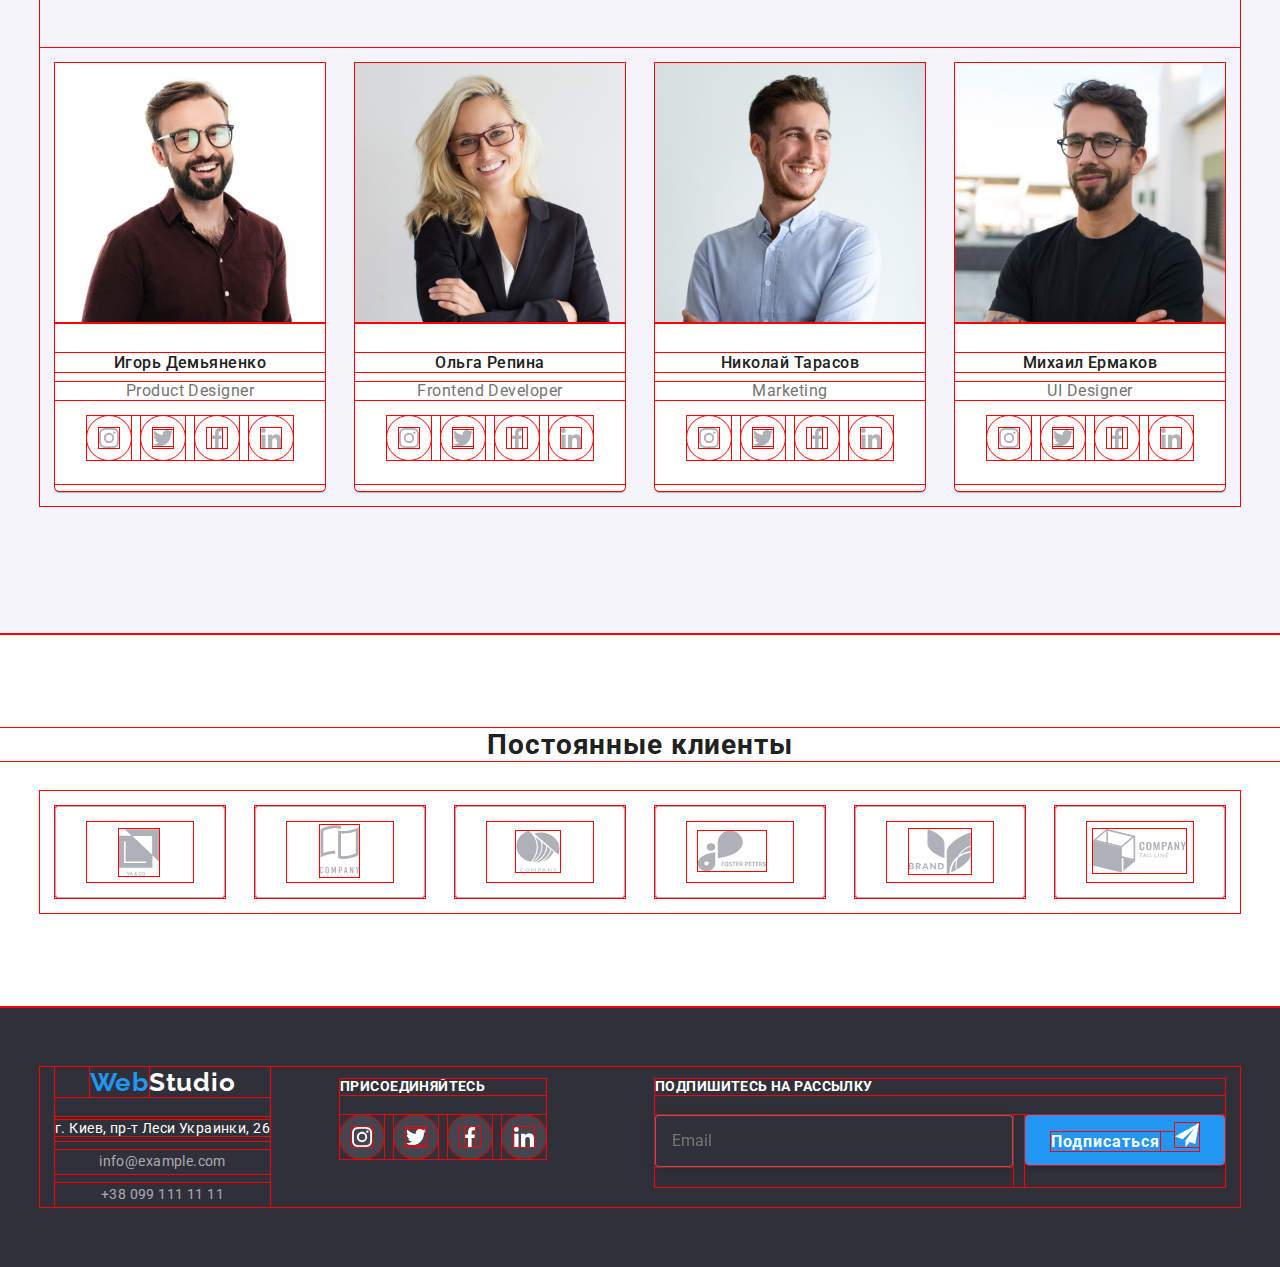
==== commit ae697fc7: "hw08" ====
--- a/index.html
+++ b/index.html
@@ -16,15 +16,19 @@
     <div class="container">
       <div class="header__navigation">
         <nav class="nav header__nav">
-            <a href="./index.html" class="logo header__logo logo--font"><span class="logo--text">Web</span>Studio</a>
+          <div class="logo">
+            <a href="./index.html" class=" header__logo logo--font"><span class="logo--text">Web</span>Studio</a>
+          </div>
+           <div class="header__menu">
             <ul class="list menu  header__menu--inline header__menu--nav">
-                <li class="menu__item menu__item--tab"><a class="link menu__link menu__link--tab  menu__underline menu__link--active" href="index.html">Студия</a></li>
-                <li class="menu__item menu__item--tab"><a class="link menu__link menu__link--tab" href="portfolio.html">Портфолио</a></li>
-                <li class="menu__item menu__item--tab"><a class="link menu__link menu__link--tab" href="">Контакты</a></li>
+             <li class="menu__item menu__item--tab"><a class="link menu__link menu__link--tab  menu__underline menu__link--active" href="index.html">Студия</a></li>
+             <li class="menu__item menu__item--tab"><a class="link menu__link menu__link--tab" href="portfolio.html">Портфолио</a></li>
+             <li class="menu__item menu__item--tab"><a class="link menu__link menu__link--tab" href="">Контакты</a></li>
             </ul>
+          </div>
         </nav>   
       </div>      
-      <div class="header__contacts header__contacts--tab ">
+      <div class="header__contacts">
           <ul class="list menu header__menu--inline header__menu--tab ">
               <li class="menu__item">
                 <a class="link menu__link  menu__item--grey-color" href="">
@@ -46,7 +50,7 @@
   </header> 
     <main>
       <section>
-        <div class="container"> <!-- добавил для адаптива -->
+        <!-- <div class="container"> добавил для адаптива -->
           <div class="hero hero__darkbg hero__imgbg hero__section">       
             <h1 class="hero__title">ЭФФЕКТИВНЫЕ РЕШЕНИЯ<br>ДЛЯ ВАШЕГО БИЗНЕСА</h1>
             <button type="button" class="button hero__button " data-modal-open>Заказать услугу</button>
@@ -371,15 +375,15 @@
         <div class="footer-mailing">
           <p class="footer-mailing__title">ПОДПИШИТЕСЬ НА РАССЫЛКУ</p>
           <form class="footer-mailing__form" name="#"  autocomplete="off" >
-          <div>
+            <div class="footer-mailing--email">
             <label>
               <input type="email" 
               name="email" 
               class="footer-mailing__input" 
               placeholder="Email" />
             </label>
-          </div>
-          <div>
+            </div>
+            <div>
             <button type="submit" class="button footer-button--marginleft">
               <span class="footer-button__send">
                 <span class="footer-button__text" >Подписаться</span>
@@ -387,7 +391,7 @@
                   <use class="" href="./img/icons/sprite-form.svg#icon-icon-send"></use>
                 </svg></span>
             </button>
-          </div>
+            </div>
           </form>
         </div>
       </div>
--- a/css/main.min.css
+++ b/css/main.min.css
@@ -1,2 +1,2 @@
-:root{--white-color: #ffffff;--black-color: #212121;--brand-color: #ffffff;--grey-color: #757575;--object-color: #2196f3;--dark-bg: #2f303a;--main-font: "Roboto", sans-serif}*,*::before,*::after{box-sizing:inherit;outline:1px solid red}h1,h2,h3,p{margin-top:0;margin-bottom:0}a{text-decoration:none;color:var(--black-color)}img{display:block;max-width:100%;height:auto}button{background-image:none}html{box-sizing:border-box}body{background:var(--brand-color);color:var(--black-color);font-family:var(--main-font)}img{display:block;width:100%;height:auto}nav a.menu__link--active{color:var(--object-color)}.menu-container{position:fixed;top:0;left:0;width:100vw;height:100vh;padding:48px 40px;background-color:white;z-index:99;transform:translateX(100%);transition:transform 250ms ease-in-out}.menu-container.is-open{transform:translateX(0)}.mobile-menu{padding:0;margin:0;list-style:none}.mobile-menu .link{display:block;padding:10px;color:#fff;text-decoration:none}.js-open-menu{width:24px;height:16px;display:flex;align-items:center;justify-content:center;margin-top:auto;margin-bottom:auto;margin-right:20px;cursor:pointer;border-color:transparent;background-size:contain;background-origin:border-box;background-repeat:no-repeat;background-color:transparent;background-image:url(../img/mob/btn_mob_menu.svg)}.js-open-menu:hover,.js-open-menu:focus{background-image:url(../img/mob/btn_mob_menu_activ.svg)}@media (min-width: 768px){.menu-toggle{display:none}}.js-close-menu{position:absolute;top:0px;right:0px;display:flex;align-items:center;justify-content:center;padding:21px 25px;border-radius:50%;cursor:pointer;border-color:transparent;background-origin:border-box;background-color:transparent}.mobil-menu__btn-close{background-repeat:no-repeat;background-image:url(../img/mob/btn_close_19px.svg);transition:background-image 250ms}.js-close-menu:hover .mobil-menu__btn-close,.js-close-menu:focus .mobil-menu__btn-close{background-image:url(../img/mob/btn_close_activ_19px.svg);transition:background-image 250ms}.mobile-menu{display:block;width:max-content;font-family:Roboto;font-style:normal;font-weight:500;letter-spacing:0.02em}.mobile-menu__page{font-size:40px;line-height:calc(47 / 40);color:inherit;text-decoration:none;display:block;margin-bottom:32px;transition-duration:250ms;transition-property:color, background-color, box-shadow;transition-timing-function:cubic-bezier(0.4, 0, 0.2, 1)}.mobile-menu__page:hover,.mobile-menu__page:focus{color:var(--object-color);line-height:calc(47 / 43);padding-bottom:3px}.mobile-menu__contact{font-size:34px;line-height:calc(40 / 34);color:inherit;text-decoration:none;display:block;margin-bottom:32px}.mobile-menu__contact--tel{color:var(--object-color)}.mobile-menu__contact--mail{font-size:24px;line-height:calc(28 / 24);color:var(--grey-color)}.mobile-menu__contacts--down{display:flex;height:100%;flex-direction:column;justify-content:space-between}.mobile-menu__social{display:inline-flex;width:max-content;margin-left:-10px}.mobile-menu__social-item{font-size:18px;color:var(--object-color);padding:0px 10px}.mobile-menu__social--line{width:0px;height:22px;border:0.5px solid rgba(33,33,33,0.2)}.container{width:100%;margin:0 auto;padding-left:15px;padding-right:15px}@media screen and (min-width: 480px){.container{width:480px;background-color:#ceee8f}}@media screen and (min-width: 768px){.container{width:768px;background-color:#c19de2}}@media screen and (min-width: 1200px){.container{width:1200px;background-color:#9ff19f}}.button{width:200px;height:50px;cursor:pointer;background:var(--object-color);color:var(--white-color);font-weight:700;line-height:1.88;text-align:center;letter-spacing:0.06em;border:none;border-radius:4px;box-shadow:0px 4px 4px rgba(0,0,0,0.15);transition-duration:250ms;transition-property:color, box-shadow;transition-timing-function:cubic-bezier(0.4, 0, 0.2, 1)}.button:hover,.button:focus{box-shadow:0px 2px 2px 0px rgba(0,0,0,0.12),0px 1px 2px 0px rgba(0,0,0,0.08),0px 3px 1px 0px rgba(0,0,0,0.1);transition-duration:250ms;transition-property:color, background-color, box-shadow;transition-timing-function:cubic-bezier(0.4, 0, 0.2, 1)}.list{margin:0;padding-left:0;list-style:none}.section{padding-top:60px;padding-bottom:60px}.link{transition-duration:250ms;transition-property:color, background-color, box-shadow;transition-timing-function:cubic-bezier(0.4, 0, 0.2, 1)}.link:hover,.link:focus{color:var(--object-color)}.title-invisible{display:none}.works__title,.team__title,.client__title{font-size:28px;line-height:calc(33 / 28);margin-bottom:30px;letter-spacing:0.03em;text-align:center}.logo{display:inline-block}.logo--font{font-family:"Raleway", sans-serif;font-size:26px;line-height:1.17;letter-spacing:0.03em;font-weight:700}.logo--text{color:var(--object-color)}header{background:var(--brand-color);font-weight:500;font-size:14px;line-height:1.17;letter-spacing:0.02em}.header{border-bottom:1px solid #ececec}.header .container{display:flex;justify-content:space-between;flex-grow:1}.header__logo{margin-right:93px;padding:24px 0%}.header__nav{margin-right:auto}.header__menu--inline{display:inline-flex}@media screen and (min-width: 768px){.header__menu--tab{display:block;margin-top:21px}}@media screen and (min-width: 1200px){.header__menu--tab{display:flex;flex-wrap:nowrap}}.header-icon--margin-right{margin-right:10px}.header-icon__mail{width:16px;height:12px;fill:currentColor}.header-icon__tel{width:10px;height:16px;fill:currentColor}.nav{display:flex;align-items:center}@media screen and (max-width: 768px){.nav{height:60px}}nav a.menu__link--active{color:var(--object-color)}.menu__link{display:flex;position:relative;align-items:center}@media screen and (max-width: 768px){.menu__link{display:none}}.menu__item--grey-color{color:var(--grey-color)}@media screen and (min-width: 768px){.menu__item--grey-color{margin-bottom:10px}}@media screen and (min-width: 1200px){.menu__item--grey-color{margin-bottom:0px}}.menu__item--tab:not(:last-child){margin-right:50px}.menu__underline::after{content:"";display:block;position:absolute;bottom:-1px;width:100%;height:4px;border-radius:2px;background-color:var(--object-color)}.menu__link--tab{padding-bottom:32px;padding-top:32px}.hero__darkbg{background:var(--dark-bg);width:100%;margin:auto}.hero__imgbg{background-image:linear-gradient(to right, rgba(47,48,58,0.4), rgba(47,48,58,0.4)),url(../img/main_bg_mobOpt.jpg);background-repeat:no-repeat;background-position:center;background-size:auto;margin:0 auto;background-size:cover;max-width:1600px}.hero__section{display:flex;flex-direction:column;align-items:center;justify-content:center;margin-right:auto;margin-left:auto;padding:118px 0px}.hero__title{font-size:26px;font-weight:900;letter-spacing:0.06em;line-height:calc(42 / 26);color:var(--white-color);text-align:center}.hero__button{margin-top:30px;padding:0}@media screen and (min-width: 480px){.features-cards{width:100%}}@media screen and (min-width: 768px){.features-cards{display:flex;flex-wrap:wrap;margin-left:-15px;width:768px}}@media screen and (min-width: 1200px){.features-cards{display:flex;flex-wrap:nowrap;width:1200px;margin-top:34px;margin-bottom:34px;margin-left:-15px}}@media screen and (min-width: 768px){.features-cards__item{flex-basis:calc(100% / 2 - 30px);margin:15px}}.features-cards__iconbg{display:flex;background:#f5f4fa;border-radius:4px;align-items:center;margin-bottom:30px}@media screen and (min-width: 480px){.features-cards__iconbg{width:100%;height:100%;padding:25px 0}}@media screen and (min-width: 768px){.features-cards__iconbg{width:354px;height:120px}}@media screen and (min-width: 1200px){.features-cards__iconbg{width:270px;height:120px}}.features-cards__iconsvg{height:70px;width:100%}.features-cards__content{display:block}.features-cards__contenttitle{font-size:14px;text-align:left;margin-bottom:10px}@media screen and (min-width: 480px){.features-cards__contenttitle{text-align:center}}.features-cards__contenttext{width:100%;font-size:14px;line-height:1.71;letter-spacing:0.03em;color:var(--grey-color)}@media screen and (min-width: 480px){.features-cards__contenttext:not(:last-child){margin-bottom:30px}}@media screen and (max-width: 1200px){.works{display:none}}.works-section{padding-bottom:94px}.works-icons-item{display:flex;align-items:center;height:120px;width:270px;background:#f5f4fa}.works-list{display:inline-flex}.works-list__item:not(:last-child){margin-right:30px}.works-list__img{position:relative}.works-list__text{position:absolute;bottom:0%;width:100%;height:70px;display:flex;justify-content:center;align-items:center;background-color:rgba(47,48,58,0.8);color:var(--brand-color);font-weight:bold;font-size:14px;line-height:1.14;letter-spacing:0.03em;text-align:center}.socialicons{display:inline-flex;padding-inline-start:0px;margin-block-start:0px;margin-block-end:0px}.socialicons__svg{width:20px;height:20px;transition-duration:250ms;transition-property:fill;transition-timing-function:cubic-bezier(0.4, 0, 0.2, 1)}.social-icons__link:hover .socialicons__svg,.social-icons__link:focus .socialicons__svg{fill:var(--brand-color)}.socialicons__svg--color{fill:#afb1b8}.social-icons__link{display:flex;align-items:center;justify-content:center;width:44px;height:44px;border-radius:50%;transition-duration:250ms;transition-property:color, background-color;transition-timing-function:cubic-bezier(0.4, 0, 0.2, 1)}.social-icons__link:hover,.social-icons__link:focus{background-color:var(--object-color)}.socialicons--item:not(:last-child){margin-right:10px}.section--team{background:#f5f4fa}@media screen and (min-width: 480px){.team__card-set{width:100%;margin-top:-20px}}@media screen and (min-width: 768px){.team__card-set{display:flex;flex-wrap:wrap;margin-left:-15px;width:768px}}@media screen and (min-width: 1200px){.team__card-set{display:flex;flex-wrap:nowrap;width:1200px;margin-top:50px;margin-bottom:34px;margin-left:-15px}}.team__item{background:var(--brand-color);box-shadow:0px 1px 3px rgba(0,0,0,0.12),0px 1px 1px rgba(0,0,0,0.14),0px 2px 1px rgba(0,0,0,0.2);border-radius:0px 0px 4px 4px}@media screen and (min-width: 480px){.team__item{width:100%;margin-top:30px}}@media screen and (min-width: 768px){.team__item{flex-basis:calc(100% / 2 - 30px);width:354px;height:536px;margin:15px}}@media screen and (min-width: 1200px){.team__item{width:270px;height:428px;margin-left:15px;margin-right:15px}}.team__members{font-size:16px;line-height:1.17;letter-spacing:0.03em;text-align:center;color:var(--grey-color)}.team__item--padding{padding-top:30px}@media screen and (min-width: 480px){.team__item--padding{padding-bottom:24px}}.team__name{font-size:16px;line-height:1.19;font-weight:500;text-align:center;letter-spacing:0.03em;color:var(--black-color)}.team__name--profession{margin-top:10px;margin-bottom:16px}.client__icons{display:block;margin-left:-15px;margin-right:-15px}@media screen and (max-width: 480px){.client__icons{justify-content:center;align-items:center}}.client__item{width:210px;margin:15px;height:92px}.client__link{border:1px solid #afb1b8;box-sizing:border-box;border-radius:4px;display:flex;justify-content:center;align-items:center;width:100%;height:100%;fill:#afb1b8;transition-duration:250ms;transition-property:fill, border-color;transition-timing-function:cubic-bezier(0.4, 0, 0.2, 1)}.client__link:hover,.client__link:focus{fill:var(--object-color);border-color:var(--object-color)}.card-set{display:flex;flex-wrap:wrap}@media screen and (min-width: 1200px){.card-set{flex-wrap:nowrap}}.menu-button{margin-bottom:40px;display:flex;flex-wrap:wrap}.menu-button--marginRight{margin-top:15px}.menu-button--marginRight:not(:last-child){margin-right:8px}.portfolio__button{height:38px;cursor:pointer;background:#f5f4fa;font-weight:500;font-size:16px;line-height:1.63;letter-spacing:0.06em;border:0px;border-radius:4px;padding:6px 22px;box-shadow:none;transition-duration:250ms;transition-property:color, background-color, box-shadow;transition-timing-function:cubic-bezier(0.4, 0, 0.2, 1)}.portfolio__button:hover,.portfolio__button:focus{background:var(--object-color);color:var(--white-color);box-shadow:0px 2px 2px 0px rgba(0,0,0,0.12),0px 1px 2px 0px rgba(0,0,0,0.08),0px 3px 1px 0px rgba(0,0,0,0.1)}.button--alwaysBlue{color:var(--white-color);background:var(--object-color)}.cards{display:flex;flex-wrap:wrap;flex-basis:calc((100% - 3 * 30px) / 3)}.portfolio-cards{display:flex;width:100%;justify-content:center;padding-top:0 px;background:var(--brand-color)}.portfolio-cards--link{width:100%;justify-content:center;position:relative;transition-duration:250ms;transition-property:box-shadow;transition-timing-function:cubic-bezier(0.4, 0, 0.2, 1)}.portfolio-cards--link:hover,.portfolio-cards--link:focus{box-shadow:0px 1px 1px rgba(0,0,0,0.12),0px 4px 4px rgba(0,0,0,0.06),1px 4px 6px rgba(0,0,0,0.16)}.portfolio-cards__item{display:block;position:relative;overflow:hidden;margin-bottom:-1px;background-repeat:no-repeat;background-position:center;background-size:auto}.portfolio-cards__overlay{opacity:0;position:absolute;top:0;left:0;width:100%;height:100%;padding:63px 24px;background-color:rgba(33,150,243,0.9);transform:translateY(100%);font-size:18px;line-height:1.56;letter-spacing:0.03em;color:var(--white-color);transition-duration:250ms;transition-property:opacity, transform;transition-timing-function:cubic-bezier(0.4, 0, 0.2, 1)}.portfolio-cards--link:hover .portfolio-cards__overlay,.portfolio-cards--link:focus .portfolio-cards__overlay{opacity:1;transform:translateY(0%)}.portfolio-cards__title{font-weight:700;font-size:18px;line-height:2;letter-spacing:0.06em}.portfolio-cards__project{font-weight:400;font-size:16px;line-height:1.88;letter-spacing:0.03em;color:var(--grey-color)}.portfolio-cards__content{padding:20px 24px;border:1px solid #eeeeee}footer{padding:60px 0px}.footer__darkbg{background:var(--dark-bg)}.footer__flex{align-items:baseline}.logo__footer{display:flex;justify-content:center;margin-bottom:20px;color:var(--white-color)}.footer-address{padding-bottom:60px;font-style:normal;font-size:14px;line-height:1.71;letter-spacing:0.03em}.footer-address__item{display:flex;justify-content:center;margin-bottom:9px}.footer-address__item--colorwhite{color:var(--white-color)}.footer-address__item--colorgrey{display:flex;justify-content:center;color:rgba(255,255,255,0.6)}.footer-social{text-align:center;padding-bottom:60px}.footer-social__title{justify-content:center;font-weight:bold;font-size:14px;line-height:1.14;letter-spacing:0.03em;color:var(--brand-color);margin-bottom:20px}.footer-mailing{margin-right:auto;text-align:center;margin-left:auto}.footer-mailing__title{display:flex;justify-content:center;font-weight:bold;font-size:14px;line-height:1.14;letter-spacing:0.03em;color:var(--brand-color);margin-bottom:20px}.footer-mailing__input{font-size:16px;line-height:1.25;color:rgba(255,255,255,0.6);background-color:var(--dark-bg);outline:none;border:1px solid rgba(255,255,255,0.3);filter:drop-shadow(0px 4px 4px rgba(0,0,0,0.15));border-radius:4px;padding-top:15px;padding-bottom:15px;padding-left:16px;transition-property:border;transition-duration:250ms;transition-timing-function:cubic-bezier(0.4, 0, 0.2, 1)}@media screen and (max-width: 480px){.footer-mailing__input{width:100%;margin-bottom:20px}}@media screen and (min-width: 480px){.footer-mailing__input{width:100%;margin-bottom:20px}}@media screen and (min-width: 768px){.footer-mailing__input{width:450px;margin-bottom:20px}}@media screen and (min-width: 1200px){.footer-mailing__input{width:358px}}.footer-mailing__input:focus{border:1px solid var(--object-color);color:var(--white-color)}.footer-button__send{align-items:center}.footer-button__text{margin-right:10px}.footer-button__icon{width:24px;height:24px;fill:var(--brand-color)}.socialicons--brand-color{display:flex;justify-content:center;fill:var(--brand-color)}.social-icons__link--colorgrey{background-color:rgba(255,255,255,0.1)}.backdrop{position:fixed;top:0;left:0;width:100%;height:100%;background-color:rgba(23,26,36,0.6);overflow:auto;transition-duration:250ms;transition-timing-function:cubic-bezier(0.4, 0, 0.2, 1)}.is-hidden{opacity:0;visibility:hidden;pointer-events:none}.modal__btn-close{cursor:pointer;position:absolute;width:30px;height:30px;right:8px;top:8px;border-radius:50%;background:#ffffff;border:1px solid rgba(0,0,0,0.1);transition-duration:250ms;transition-property:background-image;transition-timing-function:cubic-bezier(0.4, 0, 0.2, 1)}.modal__btn-close--cross{width:11px;height:11px;background-image:url(../img/icons/crossX.svg);transition-duration:250ms;transition-property:opacity, visibility;transition-timing-function:cubic-bezier(0.4, 0, 0.2, 1)}.modal__btn-close:hover,.modal__btn-close:focus{background-image:url(../img/icons/cross.svg);background-size:contain;background-repeat:no-repeat;background-position:center;background-size:auto}.modal__btn-close:hover .modal__btn-close--cross,.modal__btn-close:focus .modal__btn-close--cross{opacity:0;visibility:hidden}.modal__title{display:flex;height:60px;align-items:center;margin-bottom:12px;font-weight:bold;font-size:20px;line-height:1.15;text-align:center;letter-spacing:0.03em;color:#212121}.modal{position:absolute;top:50%;left:50%;transform:translate(-50%, -50%);width:100%;max-width:450px;min-height:609px;padding:40px 40px;background-color:#fff;box-shadow:0px 1px 3px rgba(0,0,0,0.12),0px 1px 1px rgba(0,0,0,0.14),0px 2px 1px rgba(0,0,0,0.2);border-radius:4px}.modal-form--field{position:relative;margin-bottom:10px}.modal-form__icon{position:absolute;top:50%;left:15px;width:12px;height:12px;fill:#212121;transition-duration:250ms;transition-property:fill;transition-timing-function:cubic-bezier(0.4, 0, 0.2, 1)}.modal-form--label{display:block;margin-bottom:4px;font-size:12px;line-height:1.16;letter-spacing:0.01em;color:var(--grey-color)}.modal-form__input{cursor:pointer;width:100%;height:40px;border:1px solid rgba(33,33,33,0.2);border-radius:4px;padding-left:42px;transition-duration:250ms;transition-property:border;transition-timing-function:cubic-bezier(0.4, 0, 0.2, 1)}.modal-form__input:focus+.modal-form__icon{fill:var(--object-color)}.modal-form__input:focus{outline:none;border:1px solid var(--object-color)}.modal-form__comment{cursor:pointer;width:100%;height:120px;margin-bottom:20px;border:1px solid rgba(33,33,33,0.2);border-radius:4px;font-size:14px;line-height:1.14;letter-spacing:0.01em;color:rgba(117,117,117,0.5);padding:12px 16px;resize:none;transition-duration:250ms;transition-property:border;transition-timing-function:cubic-bezier(0.4, 0, 0.2, 1)}.modal-form__comment:focus{outline:none;border:1px solid var(--object-color);color:#212121}.modal-form__comment--color:focus::-webkit-input-placeholder{color:var(--object-color);transition-duration:250ms;transition-timing-function:cubic-bezier(0.4, 0, 0.2, 1)}.modal-form__comment--color:focus::-moz-placeholder{color:var(--object-color);transition-duration:250ms;transition-timing-function:cubic-bezier(0.4, 0, 0.2, 1)}.modal-form__button{display:block;cursor:pointer;width:200px;height:50px;margin-right:auto;margin-left:auto;background:var(--object-color);color:var(--white-color);font-weight:700;line-height:1.88;text-align:center;letter-spacing:0.06em;border:none;border-radius:4px;box-shadow:0px 4px 4px rgba(0,0,0,0.15)}.modal-form__button:hover,.modal-form__button:focus{background:#188ce8}.modal-form__accept{position:relative;margin-bottom:30px}.modal-form__accept--check{display:flex;align-items:center;letter-spacing:0.03em;color:var(--grey-color);cursor:pointer;font-size:12px;line-height:calc(14 / 12);padding-left:23px;margin-bottom:31px}.modal-form__checkbox{-webkit-appearance:none;-moz-appearance:none;appearance:none}.modal-form__checkbox:checked+.modal-form__checkboxicon{border-color:transparent;background-size:contain;background-origin:border-box;background-image:url(../img/icons/icon-check.svg)}.modal-form__checkboxicon{position:absolute;width:16px;height:15px;background-color:var(--brand-color);border:2px solid #212121;border-radius:4px;transform:translateX(-23px);transition-property:border;transition-duration:250ms;transition-timing-function:cubic-bezier(0.4, 0, 0.2, 1)}.modal-form__link{font-size:12px;line-height:calc(14 / 12);letter-spacing:0.03em;text-decoration:underline;color:var(--object-color)}
+:root{--white-color: #ffffff;--black-color: #212121;--brand-color: #ffffff;--grey-color: #757575;--object-color: #2196f3;--dark-bg: #2f303a;--main-font: "Roboto", sans-serif}*,*::before,*::after{box-sizing:inherit;outline:1px solid red}h1,h2,h3,p{margin-top:0;margin-bottom:0}a{text-decoration:none;color:var(--black-color)}img{display:block;max-width:100%;height:auto}button{background-image:none}html{box-sizing:border-box}body{background:var(--brand-color);color:var(--black-color);font-family:var(--main-font)}img{display:block;width:100%;height:auto}nav a.menu__link--active{color:var(--object-color)}.menu-container{position:fixed;top:0;left:0;width:100vw;height:100vh;padding:48px 40px;background-color:white;z-index:99;transform:translateX(100%);transition:transform 250ms ease-in-out}.menu-container.is-open{transform:translateX(0)}.mobile-menu{padding:0;margin:0;list-style:none}.mobile-menu .link{display:block;padding:10px;color:#fff;text-decoration:none}.js-open-menu{width:24px;height:16px;display:flex;align-items:center;justify-content:center;margin-top:auto;margin-bottom:auto;margin-right:20px;cursor:pointer;border-color:transparent;background-size:contain;background-origin:border-box;background-repeat:no-repeat;background-color:transparent;background-image:url(../img/mob/btn_mob_menu.svg)}.js-open-menu:hover,.js-open-menu:focus{background-image:url(../img/mob/btn_mob_menu_activ.svg)}@media (min-width: 768px){.menu-toggle{display:none}}.js-close-menu{position:absolute;top:0px;right:0px;display:flex;align-items:center;justify-content:center;padding:21px 25px;border-radius:50%;cursor:pointer;border-color:transparent;background-origin:border-box;background-color:transparent}.mobil-menu__btn-close{background-repeat:no-repeat;background-image:url(../img/mob/btn_close_19px.svg);transition:background-image 250ms}.js-close-menu:hover .mobil-menu__btn-close,.js-close-menu:focus .mobil-menu__btn-close{background-image:url(../img/mob/btn_close_activ_19px.svg);transition:background-image 250ms}.mobile-menu{display:block;width:max-content;font-family:Roboto;font-style:normal;font-weight:500;letter-spacing:0.02em}.mobile-menu__page{font-size:40px;line-height:calc(47 / 40);color:inherit;text-decoration:none;display:block;margin-bottom:32px;transition-duration:250ms;transition-property:color, background-color, box-shadow;transition-timing-function:cubic-bezier(0.4, 0, 0.2, 1)}.mobile-menu__page:hover,.mobile-menu__page:focus{color:var(--object-color);line-height:calc(47 / 43);padding-bottom:3px}.mobile-menu__contact{font-size:34px;line-height:calc(40 / 34);color:inherit;text-decoration:none;display:block;margin-bottom:32px}.mobile-menu__contact--tel{color:var(--object-color)}.mobile-menu__contact--mail{font-size:24px;line-height:calc(28 / 24);color:var(--grey-color)}.mobile-menu__contacts--down{display:flex;height:100%;flex-direction:column;justify-content:space-between}.mobile-menu__social{display:inline-flex;width:max-content;margin-left:-10px}.mobile-menu__social-item{font-size:18px;color:var(--object-color);padding:0px 10px}.mobile-menu__social--line{width:0px;height:22px;border:0.5px solid rgba(33,33,33,0.2)}.container{width:100%;margin:0 auto;padding-left:15px;padding-right:15px}@media screen and (min-width: 480px){.container{width:480px}}@media screen and (min-width: 768px){.container{width:768px}}@media screen and (min-width: 1200px){.container{width:1200px}}.button{width:200px;height:50px;cursor:pointer;background:var(--object-color);color:var(--white-color);font-weight:700;line-height:1.88;text-align:center;letter-spacing:0.06em;border:none;border-radius:4px;box-shadow:0px 4px 4px rgba(0,0,0,0.15);transition-duration:250ms;transition-property:color, box-shadow;transition-timing-function:cubic-bezier(0.4, 0, 0.2, 1)}.button:hover,.button:focus{box-shadow:0px 2px 2px 0px rgba(0,0,0,0.12),0px 1px 2px 0px rgba(0,0,0,0.08),0px 3px 1px 0px rgba(0,0,0,0.1);transition-duration:250ms;transition-property:color, background-color, box-shadow;transition-timing-function:cubic-bezier(0.4, 0, 0.2, 1)}.list{margin:0;padding-left:0;list-style:none}.section{padding-top:60px;padding-bottom:60px}@media screen and (min-width: 1200px){.section{padding-top:94px;padding-bottom:94px}}.link{transition-duration:250ms;transition-property:color, background-color, box-shadow;transition-timing-function:cubic-bezier(0.4, 0, 0.2, 1)}.link:hover,.link:focus{color:var(--object-color)}.title-invisible{display:none}.works__title,.team__title,.client__title{font-size:28px;line-height:calc(33 / 28);margin-bottom:30px;letter-spacing:0.03em;text-align:center}.logo{display:inline-block}.logo--font{font-family:"Raleway", sans-serif;font-size:26px;line-height:1.17;letter-spacing:0.03em;font-weight:700}.logo--text{color:var(--object-color)}header{background:var(--brand-color);font-weight:500;font-size:14px;line-height:1.17;letter-spacing:0.02em}.header{border-bottom:1px solid #ececec}.header .container{display:flex;justify-content:space-between;flex-grow:1}.header__logo{padding:24px 0%}@media screen and (min-width: 768px){.header__logo{margin-right:88px}}@media screen and (min-width: 1200px){.header__logo{margin-right:93px}}.header__nav{margin-right:auto}.header__menu--inline{display:inline-flex}@media screen and (min-width: 768px){.header__menu--tab{display:block}}@media screen and (min-width: 1200px){.header__menu--tab{display:flex;flex-wrap:nowrap;margin-top:0px}}.header-icon--margin-right{margin-right:10px}.header-icon__mail{width:16px;height:12px;fill:currentColor}.header-icon__tel{width:10px;height:16px;fill:currentColor}.nav{display:flex;align-items:center}@media screen and (max-width: 768px){.nav{height:60px}}nav a.menu__link--active{color:var(--object-color)}@media screen and (max-width: 480px){.header__menu{display:none}}.menu__link{display:flex;position:relative;align-items:center}@media screen and (max-width: 768px){.menu__link{display:none}}.menu__item--grey-color{color:var(--grey-color)}@media screen and (min-width: 768px){.menu__item--grey-color{margin:10px 0px}}@media screen and (min-width: 1200px){.menu__item--grey-color{margin:0px 0px 0px 30px}}.menu__item--tab:not(:last-child){margin-right:50px}.menu__underline::after{content:"";display:block;position:absolute;bottom:-1px;width:100%;height:4px;border-radius:2px;background-color:var(--object-color)}.menu__link--tab{padding-bottom:32px;padding-top:32px}.header__contacts{display:flex;align-items:center}.hero__darkbg{background:var(--dark-bg)}.hero__imgbg{background-image:linear-gradient(to right, rgba(47,48,58,0.4), rgba(47,48,58,0.4)),url(../img/main_bg_mobOpt.jpg);background-repeat:no-repeat;background-position:center;background-size:auto;max-width:1600px;background-size:cover}.hero__section{display:flex;flex-direction:column;align-items:center;justify-content:center;margin-right:auto;margin-left:auto;padding:118px 0px}.hero__title{font-size:26px;font-weight:900;letter-spacing:0.06em;line-height:calc(42 / 26);color:var(--white-color);text-align:center}.hero__button{margin-top:30px;padding:0}@media screen and (min-width: 480px){.features-cards{width:100%}}@media screen and (min-width: 768px){.features-cards{display:flex;flex-wrap:wrap;margin-left:-15px;width:768px}}@media screen and (min-width: 1200px){.features-cards{display:flex;flex-wrap:nowrap;width:1200px;margin-top:34px;margin-bottom:34px;margin-left:-15px}}@media screen and (min-width: 768px){.features-cards__item{flex-basis:calc(100% / 2 - 30px);margin:15px}}.features-cards__iconbg{display:flex;background:#f5f4fa;border-radius:4px;align-items:center;margin-bottom:30px}@media screen and (min-width: 480px){.features-cards__iconbg{width:100%;height:100%;padding:25px 0}}@media screen and (min-width: 768px){.features-cards__iconbg{width:354px;height:120px}}@media screen and (min-width: 1200px){.features-cards__iconbg{width:270px;height:120px}}.features-cards__iconsvg{height:70px;width:100%}.features-cards__content{display:block}.features-cards__contenttitle{font-size:14px;text-align:left;margin-bottom:10px}@media screen and (min-width: 480px){.features-cards__contenttitle{text-align:center}}.features-cards__contenttext{width:100%;font-size:14px;line-height:1.71;letter-spacing:0.03em;color:var(--grey-color)}@media screen and (min-width: 480px){.features-cards__contenttext:not(:last-child){margin-bottom:30px}}@media screen and (max-width: 1200px){.works{display:none}}.works-section{padding-bottom:94px}.works-icons-item{display:flex;align-items:center;height:120px;width:270px;background:#f5f4fa}.works-list{display:inline-flex}.works-list__item:not(:last-child){margin-right:30px}.works-list__img{position:relative}.works-list__text{position:absolute;bottom:0%;width:100%;height:70px;display:flex;justify-content:center;align-items:center;background-color:rgba(47,48,58,0.8);color:var(--brand-color);font-weight:bold;font-size:14px;line-height:1.14;letter-spacing:0.03em;text-align:center}.socialicons{display:inline-flex;padding-inline-start:0px;margin-block-start:0px;margin-block-end:0px}.socialicons__svg{width:20px;height:20px;transition-duration:250ms;transition-property:fill;transition-timing-function:cubic-bezier(0.4, 0, 0.2, 1)}.social-icons__link:hover .socialicons__svg,.social-icons__link:focus .socialicons__svg{fill:var(--brand-color)}.socialicons__svg--color{fill:#afb1b8}.social-icons__link{display:flex;align-items:center;justify-content:center;width:44px;height:44px;border-radius:50%;transition-duration:250ms;transition-property:color, background-color;transition-timing-function:cubic-bezier(0.4, 0, 0.2, 1)}.social-icons__link:hover,.social-icons__link:focus{background-color:var(--object-color)}.socialicons--item:not(:last-child){margin-right:10px}.section--team{background:#f5f4fa}@media screen and (min-width: 480px){.team__card-set{width:100%;margin-top:-20px}}@media screen and (min-width: 768px){.team__card-set{display:flex;flex-wrap:wrap;margin-left:-15px;width:768px}}@media screen and (min-width: 1200px){.team__card-set{display:flex;flex-wrap:nowrap;width:1200px;margin-top:50px;margin-bottom:34px;margin-left:-15px}}.team__item{background:var(--brand-color);box-shadow:0px 1px 3px rgba(0,0,0,0.12),0px 1px 1px rgba(0,0,0,0.14),0px 2px 1px rgba(0,0,0,0.2);border-radius:0px 0px 4px 4px}@media screen and (min-width: 480px){.team__item{width:100%;margin-top:30px}}@media screen and (min-width: 768px){.team__item{flex-basis:calc(100% / 2 - 30px);width:354px;height:536px;margin:15px}}@media screen and (min-width: 1200px){.team__item{width:270px;height:428px;margin-left:15px;margin-right:15px}}.team__members{font-size:16px;line-height:1.17;letter-spacing:0.03em;text-align:center;color:var(--grey-color)}.team__item--padding{padding-top:30px}@media screen and (min-width: 480px){.team__item--padding{padding-bottom:24px}}.team__name{font-size:16px;line-height:1.19;font-weight:500;text-align:center;letter-spacing:0.03em;color:var(--black-color)}.team__name--profession{margin-top:10px;margin-bottom:16px}.client__icons{display:block;margin-left:-15px;margin-right:-15px}@media screen and (max-width: 480px){.client__icons{justify-content:center;align-items:center}}.client__item{width:210px;margin:15px;height:92px}.client__link{border:1px solid #afb1b8;box-sizing:border-box;border-radius:4px;display:flex;justify-content:center;align-items:center;width:100%;height:100%;fill:#afb1b8;transition-duration:250ms;transition-property:fill, border-color;transition-timing-function:cubic-bezier(0.4, 0, 0.2, 1)}.client__link:hover,.client__link:focus{fill:var(--object-color);border-color:var(--object-color)}.card-set{display:flex;flex-wrap:wrap}@media screen and (min-width: 1200px){.card-set{flex-wrap:nowrap}}.menu-button{margin-bottom:40px;display:flex;flex-wrap:wrap}.menu-button--marginRight{margin-top:15px}.menu-button--marginRight:not(:last-child){margin-right:8px}.portfolio__button{height:38px;cursor:pointer;background:#f5f4fa;font-weight:500;font-size:16px;line-height:1.63;letter-spacing:0.06em;border:0px;border-radius:4px;padding:6px 22px;box-shadow:none;transition-duration:250ms;transition-property:color, background-color, box-shadow;transition-timing-function:cubic-bezier(0.4, 0, 0.2, 1)}.portfolio__button:hover,.portfolio__button:focus{background:var(--object-color);color:var(--white-color);box-shadow:0px 2px 2px 0px rgba(0,0,0,0.12),0px 1px 2px 0px rgba(0,0,0,0.08),0px 3px 1px 0px rgba(0,0,0,0.1)}.button--alwaysBlue{color:var(--white-color);background:var(--object-color)}.cards{display:flex;flex-wrap:wrap;flex-basis:calc((100% - 3 * 30px) / 3)}.portfolio-cards{display:flex;width:100%;justify-content:center;padding-top:0 px;background:var(--brand-color)}.portfolio-cards--link{width:100%;justify-content:center;position:relative;transition-duration:250ms;transition-property:box-shadow;transition-timing-function:cubic-bezier(0.4, 0, 0.2, 1)}.portfolio-cards--link:hover,.portfolio-cards--link:focus{box-shadow:0px 1px 1px rgba(0,0,0,0.12),0px 4px 4px rgba(0,0,0,0.06),1px 4px 6px rgba(0,0,0,0.16)}.portfolio-cards__item{display:block;position:relative;overflow:hidden;margin-bottom:-1px;background-repeat:no-repeat;background-position:center;background-size:auto}.portfolio-cards__overlay{opacity:0;position:absolute;top:0;left:0;width:100%;height:100%;padding:63px 24px;background-color:rgba(33,150,243,0.9);transform:translateY(100%);font-size:18px;line-height:1.56;letter-spacing:0.03em;color:var(--white-color);transition-duration:250ms;transition-property:opacity, transform;transition-timing-function:cubic-bezier(0.4, 0, 0.2, 1)}.portfolio-cards--link:hover .portfolio-cards__overlay,.portfolio-cards--link:focus .portfolio-cards__overlay{opacity:1;transform:translateY(0%)}.portfolio-cards__title{font-weight:700;font-size:18px;line-height:2;letter-spacing:0.06em}.portfolio-cards__project{font-weight:400;font-size:16px;line-height:1.88;letter-spacing:0.03em;color:var(--grey-color)}.portfolio-cards__content{padding:20px 24px;border:1px solid #eeeeee}footer{padding:60px 0px}.footer__darkbg{background:var(--dark-bg)}.footer__flex{align-items:baseline}@media screen and (min-width: 768px){.footer__flex{display:flex;flex-wrap:wrap;justify-content:space-around}}@media screen and (min-width: 1200px){.footer__flex{display:flex}}.logo__footer{display:flex;justify-content:center;margin-bottom:20px;color:var(--white-color)}@media screen and (min-width: 1200px){.logo__footer{padding-right:auto;padding-left:auto}}.footer-address{font-style:normal;font-size:14px;line-height:1.71;letter-spacing:0.03em}@media screen and (max-width: 1200px){.footer-address{padding-bottom:60px}}.footer-address__item{margin-bottom:9px}@media screen and (max-width: 1200px){.footer-address__item{display:flex;justify-content:center}}.footer-address__item--colorwhite{color:var(--white-color)}.footer-address__item--colorgrey{display:flex;justify-content:center;color:rgba(255,255,255,0.6)}@media screen and (min-width: 1200px){.footer-social{margin-left:70px}}@media screen and (max-width: 1200px){.footer-social{text-align:center;padding-bottom:60px}}.footer-social__title{font-weight:bold;font-size:14px;line-height:1.14;letter-spacing:0.03em;color:var(--brand-color);margin-bottom:20px}@media screen and (max-width: 1200px){.footer-social__title{justify-content:center}}@media screen and (min-width: 1200px){.footer-social__title{display:flex}}.footer-mailing{margin-left:auto}@media screen and (max-width: 1200px){.footer-mailing{margin-right:auto;text-align:center}}@media screen and (min-width: 1200px){.footer-mailing{width:570px}}.footer-mailing__title{font-weight:bold;font-size:14px;line-height:1.14;letter-spacing:0.03em;color:var(--brand-color);margin-bottom:20px}@media screen and (max-width: 1200px){.footer-mailing__title{display:flex;justify-content:center}}.footer-mailing__input{font-size:16px;line-height:1.25;color:rgba(255,255,255,0.6);background-color:var(--dark-bg);outline:none;border:1px solid rgba(255,255,255,0.3);filter:drop-shadow(0px 4px 4px rgba(0,0,0,0.15));border-radius:4px;padding-top:15px;padding-bottom:15px;padding-left:16px;transition-property:border;transition-duration:250ms;transition-timing-function:cubic-bezier(0.4, 0, 0.2, 1)}@media screen and (max-width: 480px){.footer-mailing__input{width:100%;margin-bottom:20px}}@media screen and (min-width: 480px){.footer-mailing__input{width:100%;margin-bottom:20px}}@media screen and (min-width: 768px){.footer-mailing__input{width:450px;margin-bottom:20px}}@media screen and (min-width: 1200px){.footer-mailing__input{width:358px}}.footer-mailing__input:focus{border:1px solid var(--object-color);color:var(--white-color)}@media screen and (min-width: 1200px){.footer-mailing__form{display:flex;justify-content:space-between}}.footer-button__send{align-items:center}.footer-button__text{margin-right:10px}.footer-button__icon{width:24px;height:24px;fill:var(--brand-color)}.socialicons--brand-color{display:flex;justify-content:center;fill:var(--brand-color)}.social-icons__link--colorgrey{background-color:rgba(255,255,255,0.1)}.backdrop{position:fixed;top:0;left:0;width:100%;height:100%;background-color:rgba(23,26,36,0.6);overflow:auto;transition-duration:250ms;transition-timing-function:cubic-bezier(0.4, 0, 0.2, 1)}.is-hidden{opacity:0;visibility:hidden;pointer-events:none}.modal__btn-close{cursor:pointer;position:absolute;width:30px;height:30px;right:8px;top:8px;border-radius:50%;background:#ffffff;border:1px solid rgba(0,0,0,0.1);transition-duration:250ms;transition-property:background-image;transition-timing-function:cubic-bezier(0.4, 0, 0.2, 1)}.modal__btn-close--cross{width:11px;height:11px;background-image:url(../img/icons/crossX.svg);transition-duration:250ms;transition-property:opacity, visibility;transition-timing-function:cubic-bezier(0.4, 0, 0.2, 1)}.modal__btn-close:hover,.modal__btn-close:focus{background-image:url(../img/icons/cross.svg);background-size:contain;background-repeat:no-repeat;background-position:center;background-size:auto}.modal__btn-close:hover .modal__btn-close--cross,.modal__btn-close:focus .modal__btn-close--cross{opacity:0;visibility:hidden}.modal__title{display:flex;height:60px;align-items:center;margin-bottom:12px;font-weight:bold;font-size:20px;line-height:1.15;text-align:center;letter-spacing:0.03em;color:#212121}.modal{position:absolute;top:50%;left:50%;transform:translate(-50%, -50%);width:100%;max-width:450px;min-height:609px;padding:40px 40px;background-color:#fff;box-shadow:0px 1px 3px rgba(0,0,0,0.12),0px 1px 1px rgba(0,0,0,0.14),0px 2px 1px rgba(0,0,0,0.2);border-radius:4px}.modal-form--field{position:relative;margin-bottom:10px}.modal-form__icon{position:absolute;top:50%;left:15px;width:12px;height:12px;fill:#212121;transition-duration:250ms;transition-property:fill;transition-timing-function:cubic-bezier(0.4, 0, 0.2, 1)}.modal-form--label{display:block;margin-bottom:4px;font-size:12px;line-height:1.16;letter-spacing:0.01em;color:var(--grey-color)}.modal-form__input{cursor:pointer;width:100%;height:40px;border:1px solid rgba(33,33,33,0.2);border-radius:4px;padding-left:42px;transition-duration:250ms;transition-property:border;transition-timing-function:cubic-bezier(0.4, 0, 0.2, 1)}.modal-form__input:focus+.modal-form__icon{fill:var(--object-color)}.modal-form__input:focus{outline:none;border:1px solid var(--object-color)}.modal-form__comment{cursor:pointer;width:100%;height:120px;margin-bottom:20px;border:1px solid rgba(33,33,33,0.2);border-radius:4px;font-size:14px;line-height:1.14;letter-spacing:0.01em;color:rgba(117,117,117,0.5);padding:12px 16px;resize:none;transition-duration:250ms;transition-property:border;transition-timing-function:cubic-bezier(0.4, 0, 0.2, 1)}.modal-form__comment:focus{outline:none;border:1px solid var(--object-color);color:#212121}.modal-form__comment--color:focus::-webkit-input-placeholder{color:var(--object-color);transition-duration:250ms;transition-timing-function:cubic-bezier(0.4, 0, 0.2, 1)}.modal-form__comment--color:focus::-moz-placeholder{color:var(--object-color);transition-duration:250ms;transition-timing-function:cubic-bezier(0.4, 0, 0.2, 1)}.modal-form__button{display:block;cursor:pointer;width:200px;height:50px;margin-right:auto;margin-left:auto;background:var(--object-color);color:var(--white-color);font-weight:700;line-height:1.88;text-align:center;letter-spacing:0.06em;border:none;border-radius:4px;box-shadow:0px 4px 4px rgba(0,0,0,0.15)}.modal-form__button:hover,.modal-form__button:focus{background:#188ce8}.modal-form__accept{position:relative;margin-bottom:30px}.modal-form__accept--check{display:flex;align-items:center;letter-spacing:0.03em;color:var(--grey-color);cursor:pointer;font-size:12px;line-height:calc(14 / 12);padding-left:23px;margin-bottom:31px}.modal-form__checkbox{-webkit-appearance:none;-moz-appearance:none;appearance:none}.modal-form__checkbox:checked+.modal-form__checkboxicon{border-color:transparent;background-size:contain;background-origin:border-box;background-image:url(../img/icons/icon-check.svg)}.modal-form__checkboxicon{position:absolute;width:16px;height:15px;background-color:var(--brand-color);border:2px solid #212121;border-radius:4px;transform:translateX(-23px);transition-property:border;transition-duration:250ms;transition-timing-function:cubic-bezier(0.4, 0, 0.2, 1)}.modal-form__link{font-size:12px;line-height:calc(14 / 12);letter-spacing:0.03em;text-decoration:underline;color:var(--object-color)}
 /*# sourceMappingURL=main.min.css.map */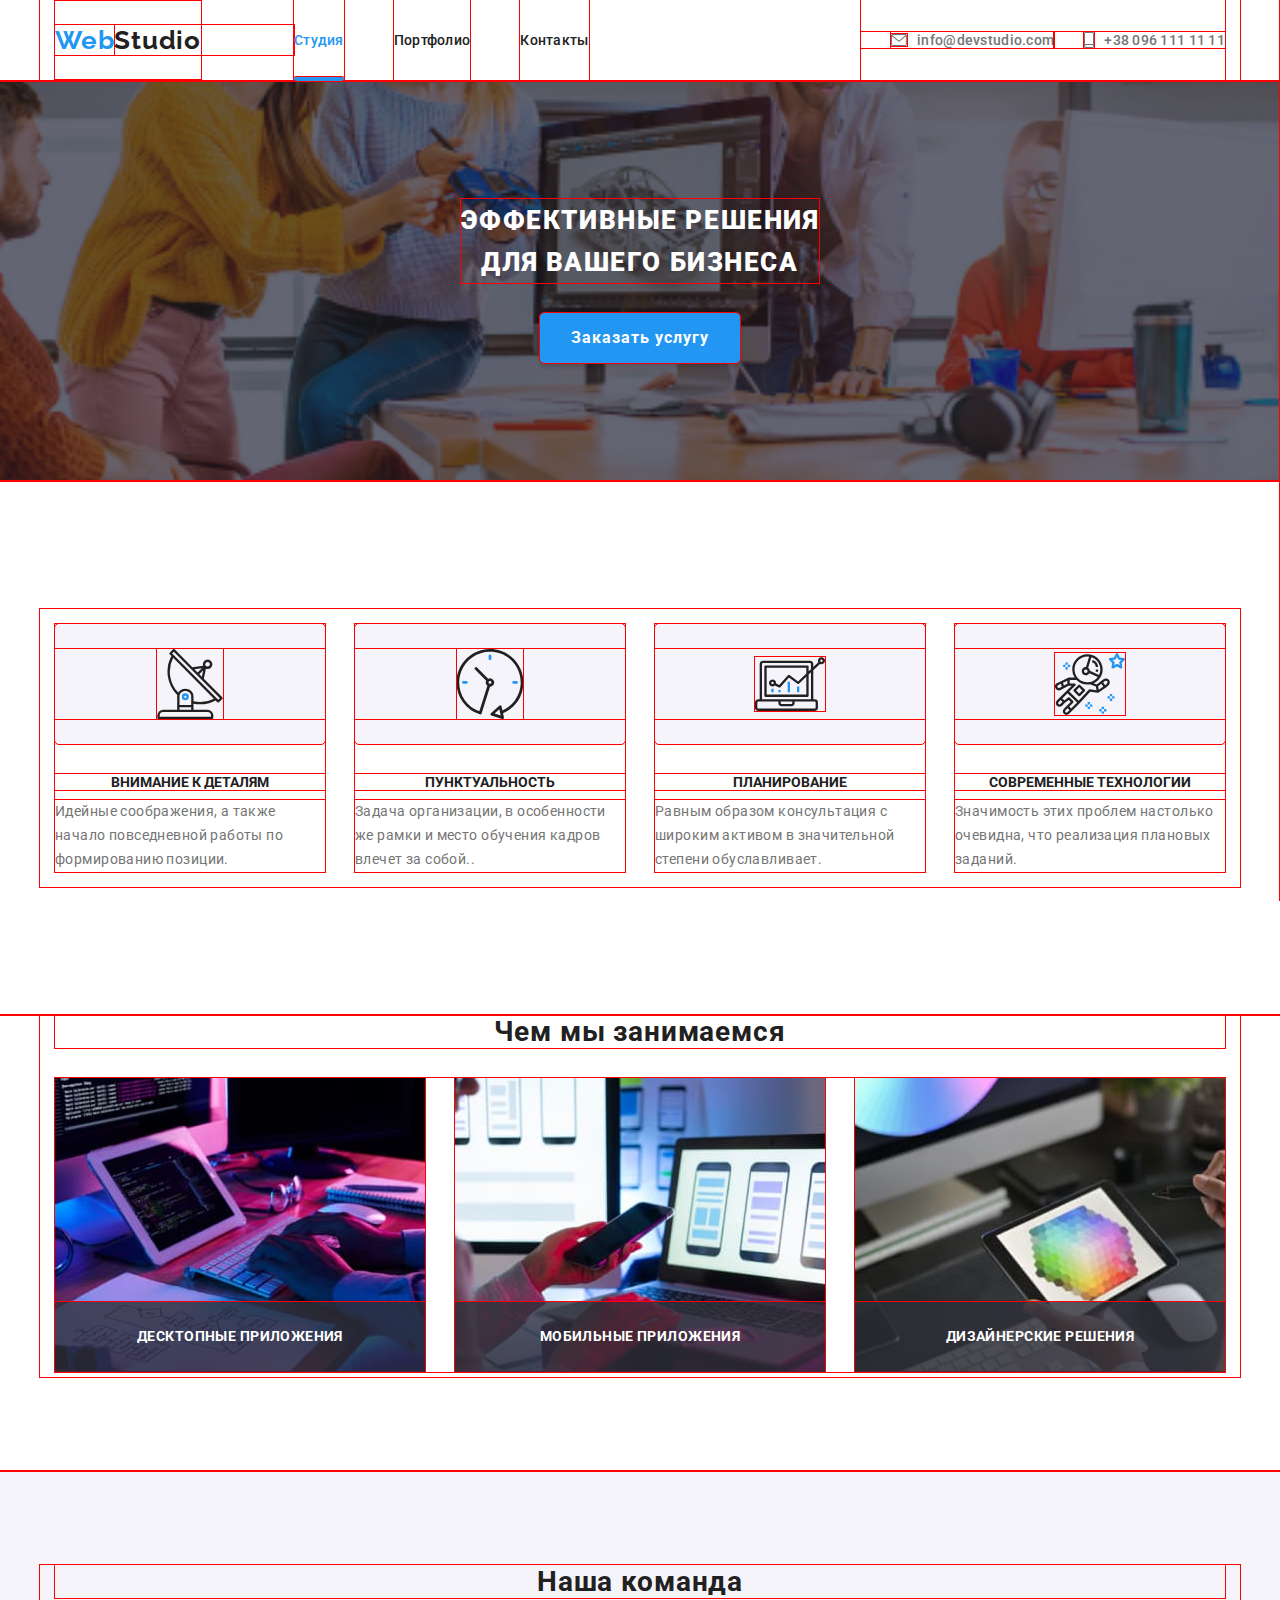
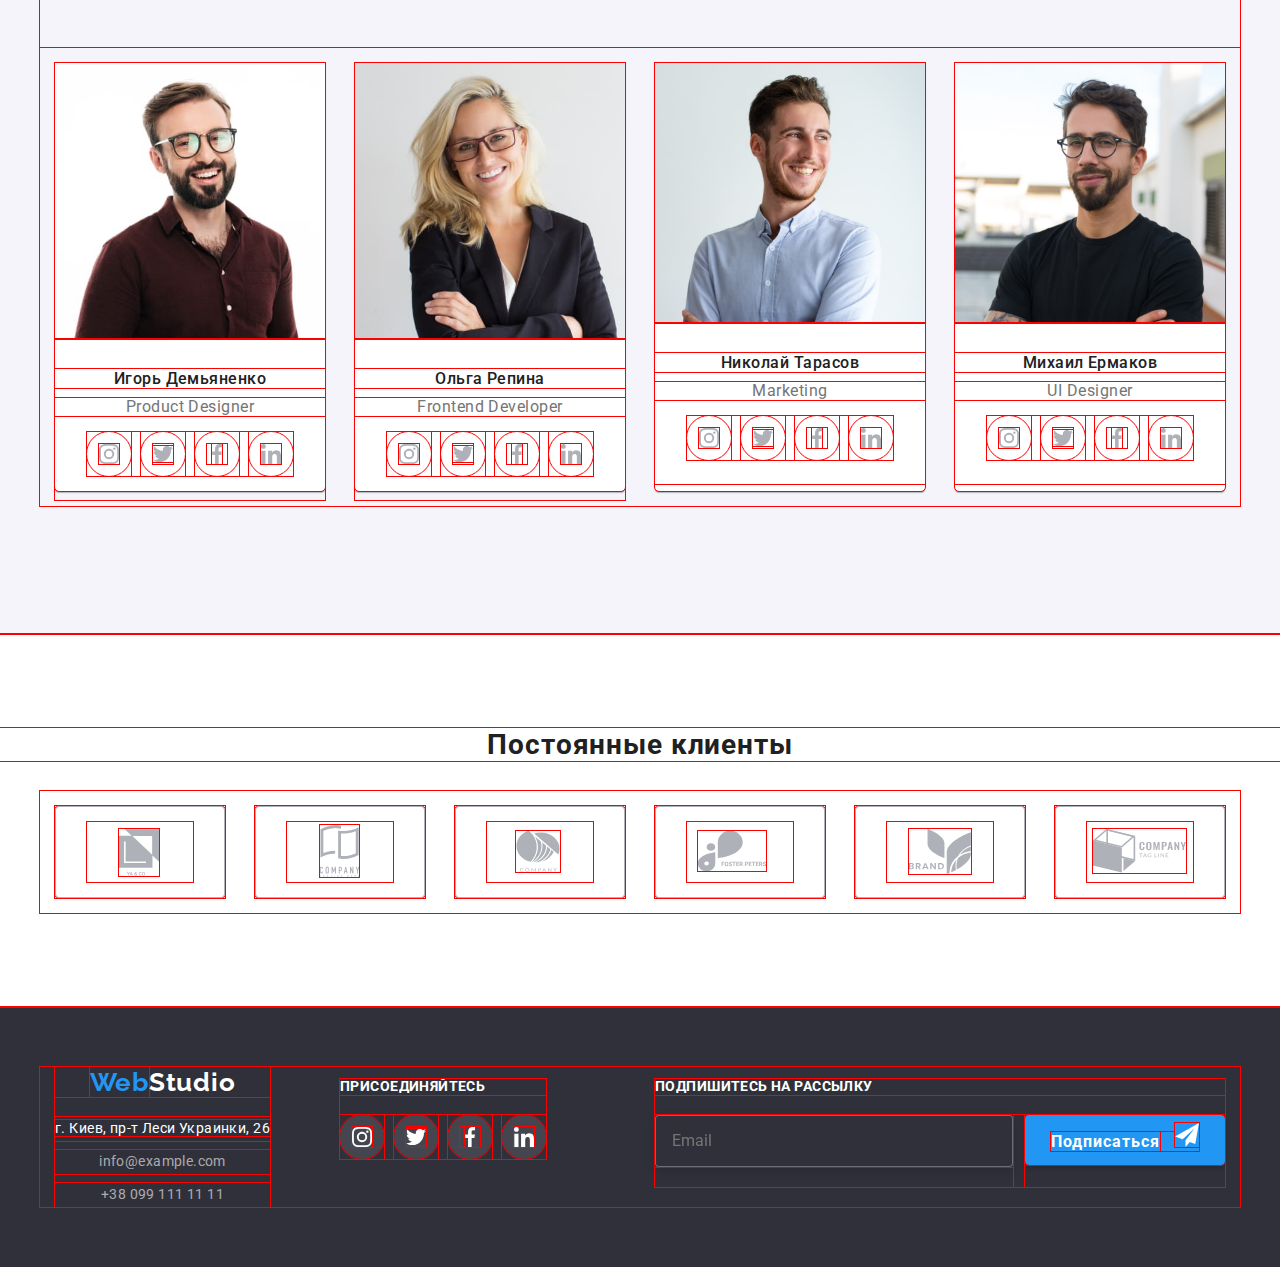
==== commit 6a48c456: "hw08" ====
--- a/index.html
+++ b/index.html
@@ -50,8 +50,7 @@
   </header> 
     <main>
       <section>
-        <!-- <div class="container"> добавил для адаптива -->
-          <div class="hero hero__darkbg hero__imgbg hero__section">       
+          <div class="hero hero__darkbg hero__imgbg hero__section"> 
             <h1 class="hero__title">ЭФФЕКТИВНЫЕ РЕШЕНИЯ<br>ДЛЯ ВАШЕГО БИЗНЕСА</h1>
             <button type="button" class="button hero__button " data-modal-open>Заказать услугу</button>
           </div>
@@ -127,7 +126,12 @@
               <h2 class="team__title">Наша команда</h2>
               <ul class="list card-set team__card-set team__members">
                 <li class="team__item">
-                  <img src="img/img31.jpg" width="270" height="260" alt="Игорь Демьяненко"/>
+                  <picture>
+
+                    <source srcset="img/img31mob@1x.jpg 1x, img/img31mob@2x.jpg 2x"
+                    media="(min-width: 480px)"/>
+                     <img src="img/img31.jpg" width="270" height="260" alt="Игорь Демьяненко"/>
+                  </picture>
                   <div class="team__item--padding">
                   <h3 class="team__name">Игорь Демьяненко </h3>
                   <p class="team__name--profession" lang="en">Product Designer</p>
@@ -164,7 +168,12 @@
                 </div>
                 </li>
                 <li class="team__item">
-                  <img src="img/img32.jpg" width="270" height="260" alt="Ольга Репина"/>
+                   <picture>
+                                    
+                      <source srcset="img/img32mob@1x.jpg 1x, img/img32mob@2x.jpg 2x" media="(min-width: 480px)" />
+                      <img src="img/img32.jpg" width="270" height="260" alt="Ольга Репина"/>
+                    </picture>
+
                   <div class="team__item--padding">
                   <h3 class="team__name">Ольга Репина</h3>
                   <p class="team__name--profession" lang="en">Frontend Developer</p>
--- a/css/main.min.css
+++ b/css/main.min.css
@@ -1,2 +1,2 @@
-:root{--white-color: #ffffff;--black-color: #212121;--brand-color: #ffffff;--grey-color: #757575;--object-color: #2196f3;--dark-bg: #2f303a;--main-font: "Roboto", sans-serif}*,*::before,*::after{box-sizing:inherit;outline:1px solid red}h1,h2,h3,p{margin-top:0;margin-bottom:0}a{text-decoration:none;color:var(--black-color)}img{display:block;max-width:100%;height:auto}button{background-image:none}html{box-sizing:border-box}body{background:var(--brand-color);color:var(--black-color);font-family:var(--main-font)}img{display:block;width:100%;height:auto}nav a.menu__link--active{color:var(--object-color)}.menu-container{position:fixed;top:0;left:0;width:100vw;height:100vh;padding:48px 40px;background-color:white;z-index:99;transform:translateX(100%);transition:transform 250ms ease-in-out}.menu-container.is-open{transform:translateX(0)}.mobile-menu{padding:0;margin:0;list-style:none}.mobile-menu .link{display:block;padding:10px;color:#fff;text-decoration:none}.js-open-menu{width:24px;height:16px;display:flex;align-items:center;justify-content:center;margin-top:auto;margin-bottom:auto;margin-right:20px;cursor:pointer;border-color:transparent;background-size:contain;background-origin:border-box;background-repeat:no-repeat;background-color:transparent;background-image:url(../img/mob/btn_mob_menu.svg)}.js-open-menu:hover,.js-open-menu:focus{background-image:url(../img/mob/btn_mob_menu_activ.svg)}@media (min-width: 768px){.menu-toggle{display:none}}.js-close-menu{position:absolute;top:0px;right:0px;display:flex;align-items:center;justify-content:center;padding:21px 25px;border-radius:50%;cursor:pointer;border-color:transparent;background-origin:border-box;background-color:transparent}.mobil-menu__btn-close{background-repeat:no-repeat;background-image:url(../img/mob/btn_close_19px.svg);transition:background-image 250ms}.js-close-menu:hover .mobil-menu__btn-close,.js-close-menu:focus .mobil-menu__btn-close{background-image:url(../img/mob/btn_close_activ_19px.svg);transition:background-image 250ms}.mobile-menu{display:block;width:max-content;font-family:Roboto;font-style:normal;font-weight:500;letter-spacing:0.02em}.mobile-menu__page{font-size:40px;line-height:calc(47 / 40);color:inherit;text-decoration:none;display:block;margin-bottom:32px;transition-duration:250ms;transition-property:color, background-color, box-shadow;transition-timing-function:cubic-bezier(0.4, 0, 0.2, 1)}.mobile-menu__page:hover,.mobile-menu__page:focus{color:var(--object-color);line-height:calc(47 / 43);padding-bottom:3px}.mobile-menu__contact{font-size:34px;line-height:calc(40 / 34);color:inherit;text-decoration:none;display:block;margin-bottom:32px}.mobile-menu__contact--tel{color:var(--object-color)}.mobile-menu__contact--mail{font-size:24px;line-height:calc(28 / 24);color:var(--grey-color)}.mobile-menu__contacts--down{display:flex;height:100%;flex-direction:column;justify-content:space-between}.mobile-menu__social{display:inline-flex;width:max-content;margin-left:-10px}.mobile-menu__social-item{font-size:18px;color:var(--object-color);padding:0px 10px}.mobile-menu__social--line{width:0px;height:22px;border:0.5px solid rgba(33,33,33,0.2)}.container{width:100%;margin:0 auto;padding-left:15px;padding-right:15px}@media screen and (min-width: 480px){.container{width:480px}}@media screen and (min-width: 768px){.container{width:768px}}@media screen and (min-width: 1200px){.container{width:1200px}}.button{width:200px;height:50px;cursor:pointer;background:var(--object-color);color:var(--white-color);font-weight:700;line-height:1.88;text-align:center;letter-spacing:0.06em;border:none;border-radius:4px;box-shadow:0px 4px 4px rgba(0,0,0,0.15);transition-duration:250ms;transition-property:color, box-shadow;transition-timing-function:cubic-bezier(0.4, 0, 0.2, 1)}.button:hover,.button:focus{box-shadow:0px 2px 2px 0px rgba(0,0,0,0.12),0px 1px 2px 0px rgba(0,0,0,0.08),0px 3px 1px 0px rgba(0,0,0,0.1);transition-duration:250ms;transition-property:color, background-color, box-shadow;transition-timing-function:cubic-bezier(0.4, 0, 0.2, 1)}.list{margin:0;padding-left:0;list-style:none}.section{padding-top:60px;padding-bottom:60px}@media screen and (min-width: 1200px){.section{padding-top:94px;padding-bottom:94px}}.link{transition-duration:250ms;transition-property:color, background-color, box-shadow;transition-timing-function:cubic-bezier(0.4, 0, 0.2, 1)}.link:hover,.link:focus{color:var(--object-color)}.title-invisible{display:none}.works__title,.team__title,.client__title{font-size:28px;line-height:calc(33 / 28);margin-bottom:30px;letter-spacing:0.03em;text-align:center}.logo{display:inline-block}.logo--font{font-family:"Raleway", sans-serif;font-size:26px;line-height:1.17;letter-spacing:0.03em;font-weight:700}.logo--text{color:var(--object-color)}header{background:var(--brand-color);font-weight:500;font-size:14px;line-height:1.17;letter-spacing:0.02em}.header{border-bottom:1px solid #ececec}.header .container{display:flex;justify-content:space-between;flex-grow:1}.header__logo{padding:24px 0%}@media screen and (min-width: 768px){.header__logo{margin-right:88px}}@media screen and (min-width: 1200px){.header__logo{margin-right:93px}}.header__nav{margin-right:auto}.header__menu--inline{display:inline-flex}@media screen and (min-width: 768px){.header__menu--tab{display:block}}@media screen and (min-width: 1200px){.header__menu--tab{display:flex;flex-wrap:nowrap;margin-top:0px}}.header-icon--margin-right{margin-right:10px}.header-icon__mail{width:16px;height:12px;fill:currentColor}.header-icon__tel{width:10px;height:16px;fill:currentColor}.nav{display:flex;align-items:center}@media screen and (max-width: 768px){.nav{height:60px}}nav a.menu__link--active{color:var(--object-color)}@media screen and (max-width: 480px){.header__menu{display:none}}.menu__link{display:flex;position:relative;align-items:center}@media screen and (max-width: 768px){.menu__link{display:none}}.menu__item--grey-color{color:var(--grey-color)}@media screen and (min-width: 768px){.menu__item--grey-color{margin:10px 0px}}@media screen and (min-width: 1200px){.menu__item--grey-color{margin:0px 0px 0px 30px}}.menu__item--tab:not(:last-child){margin-right:50px}.menu__underline::after{content:"";display:block;position:absolute;bottom:-1px;width:100%;height:4px;border-radius:2px;background-color:var(--object-color)}.menu__link--tab{padding-bottom:32px;padding-top:32px}.header__contacts{display:flex;align-items:center}.hero__darkbg{background:var(--dark-bg)}.hero__imgbg{background-image:linear-gradient(to right, rgba(47,48,58,0.4), rgba(47,48,58,0.4)),url(../img/main_bg_mobOpt.jpg);background-repeat:no-repeat;background-position:center;background-size:auto;max-width:1600px;background-size:cover}.hero__section{display:flex;flex-direction:column;align-items:center;justify-content:center;margin-right:auto;margin-left:auto;padding:118px 0px}.hero__title{font-size:26px;font-weight:900;letter-spacing:0.06em;line-height:calc(42 / 26);color:var(--white-color);text-align:center}.hero__button{margin-top:30px;padding:0}@media screen and (min-width: 480px){.features-cards{width:100%}}@media screen and (min-width: 768px){.features-cards{display:flex;flex-wrap:wrap;margin-left:-15px;width:768px}}@media screen and (min-width: 1200px){.features-cards{display:flex;flex-wrap:nowrap;width:1200px;margin-top:34px;margin-bottom:34px;margin-left:-15px}}@media screen and (min-width: 768px){.features-cards__item{flex-basis:calc(100% / 2 - 30px);margin:15px}}.features-cards__iconbg{display:flex;background:#f5f4fa;border-radius:4px;align-items:center;margin-bottom:30px}@media screen and (min-width: 480px){.features-cards__iconbg{width:100%;height:100%;padding:25px 0}}@media screen and (min-width: 768px){.features-cards__iconbg{width:354px;height:120px}}@media screen and (min-width: 1200px){.features-cards__iconbg{width:270px;height:120px}}.features-cards__iconsvg{height:70px;width:100%}.features-cards__content{display:block}.features-cards__contenttitle{font-size:14px;text-align:left;margin-bottom:10px}@media screen and (min-width: 480px){.features-cards__contenttitle{text-align:center}}.features-cards__contenttext{width:100%;font-size:14px;line-height:1.71;letter-spacing:0.03em;color:var(--grey-color)}@media screen and (min-width: 480px){.features-cards__contenttext:not(:last-child){margin-bottom:30px}}@media screen and (max-width: 1200px){.works{display:none}}.works-section{padding-bottom:94px}.works-icons-item{display:flex;align-items:center;height:120px;width:270px;background:#f5f4fa}.works-list{display:inline-flex}.works-list__item:not(:last-child){margin-right:30px}.works-list__img{position:relative}.works-list__text{position:absolute;bottom:0%;width:100%;height:70px;display:flex;justify-content:center;align-items:center;background-color:rgba(47,48,58,0.8);color:var(--brand-color);font-weight:bold;font-size:14px;line-height:1.14;letter-spacing:0.03em;text-align:center}.socialicons{display:inline-flex;padding-inline-start:0px;margin-block-start:0px;margin-block-end:0px}.socialicons__svg{width:20px;height:20px;transition-duration:250ms;transition-property:fill;transition-timing-function:cubic-bezier(0.4, 0, 0.2, 1)}.social-icons__link:hover .socialicons__svg,.social-icons__link:focus .socialicons__svg{fill:var(--brand-color)}.socialicons__svg--color{fill:#afb1b8}.social-icons__link{display:flex;align-items:center;justify-content:center;width:44px;height:44px;border-radius:50%;transition-duration:250ms;transition-property:color, background-color;transition-timing-function:cubic-bezier(0.4, 0, 0.2, 1)}.social-icons__link:hover,.social-icons__link:focus{background-color:var(--object-color)}.socialicons--item:not(:last-child){margin-right:10px}.section--team{background:#f5f4fa}@media screen and (min-width: 480px){.team__card-set{width:100%;margin-top:-20px}}@media screen and (min-width: 768px){.team__card-set{display:flex;flex-wrap:wrap;margin-left:-15px;width:768px}}@media screen and (min-width: 1200px){.team__card-set{display:flex;flex-wrap:nowrap;width:1200px;margin-top:50px;margin-bottom:34px;margin-left:-15px}}.team__item{background:var(--brand-color);box-shadow:0px 1px 3px rgba(0,0,0,0.12),0px 1px 1px rgba(0,0,0,0.14),0px 2px 1px rgba(0,0,0,0.2);border-radius:0px 0px 4px 4px}@media screen and (min-width: 480px){.team__item{width:100%;margin-top:30px}}@media screen and (min-width: 768px){.team__item{flex-basis:calc(100% / 2 - 30px);width:354px;height:536px;margin:15px}}@media screen and (min-width: 1200px){.team__item{width:270px;height:428px;margin-left:15px;margin-right:15px}}.team__members{font-size:16px;line-height:1.17;letter-spacing:0.03em;text-align:center;color:var(--grey-color)}.team__item--padding{padding-top:30px}@media screen and (min-width: 480px){.team__item--padding{padding-bottom:24px}}.team__name{font-size:16px;line-height:1.19;font-weight:500;text-align:center;letter-spacing:0.03em;color:var(--black-color)}.team__name--profession{margin-top:10px;margin-bottom:16px}.client__icons{display:block;margin-left:-15px;margin-right:-15px}@media screen and (max-width: 480px){.client__icons{justify-content:center;align-items:center}}.client__item{width:210px;margin:15px;height:92px}.client__link{border:1px solid #afb1b8;box-sizing:border-box;border-radius:4px;display:flex;justify-content:center;align-items:center;width:100%;height:100%;fill:#afb1b8;transition-duration:250ms;transition-property:fill, border-color;transition-timing-function:cubic-bezier(0.4, 0, 0.2, 1)}.client__link:hover,.client__link:focus{fill:var(--object-color);border-color:var(--object-color)}.card-set{display:flex;flex-wrap:wrap}@media screen and (min-width: 1200px){.card-set{flex-wrap:nowrap}}.menu-button{margin-bottom:40px;display:flex;flex-wrap:wrap}.menu-button--marginRight{margin-top:15px}.menu-button--marginRight:not(:last-child){margin-right:8px}.portfolio__button{height:38px;cursor:pointer;background:#f5f4fa;font-weight:500;font-size:16px;line-height:1.63;letter-spacing:0.06em;border:0px;border-radius:4px;padding:6px 22px;box-shadow:none;transition-duration:250ms;transition-property:color, background-color, box-shadow;transition-timing-function:cubic-bezier(0.4, 0, 0.2, 1)}.portfolio__button:hover,.portfolio__button:focus{background:var(--object-color);color:var(--white-color);box-shadow:0px 2px 2px 0px rgba(0,0,0,0.12),0px 1px 2px 0px rgba(0,0,0,0.08),0px 3px 1px 0px rgba(0,0,0,0.1)}.button--alwaysBlue{color:var(--white-color);background:var(--object-color)}.cards{display:flex;flex-wrap:wrap;flex-basis:calc((100% - 3 * 30px) / 3)}.portfolio-cards{display:flex;width:100%;justify-content:center;padding-top:0 px;background:var(--brand-color)}.portfolio-cards--link{width:100%;justify-content:center;position:relative;transition-duration:250ms;transition-property:box-shadow;transition-timing-function:cubic-bezier(0.4, 0, 0.2, 1)}.portfolio-cards--link:hover,.portfolio-cards--link:focus{box-shadow:0px 1px 1px rgba(0,0,0,0.12),0px 4px 4px rgba(0,0,0,0.06),1px 4px 6px rgba(0,0,0,0.16)}.portfolio-cards__item{display:block;position:relative;overflow:hidden;margin-bottom:-1px;background-repeat:no-repeat;background-position:center;background-size:auto}.portfolio-cards__overlay{opacity:0;position:absolute;top:0;left:0;width:100%;height:100%;padding:63px 24px;background-color:rgba(33,150,243,0.9);transform:translateY(100%);font-size:18px;line-height:1.56;letter-spacing:0.03em;color:var(--white-color);transition-duration:250ms;transition-property:opacity, transform;transition-timing-function:cubic-bezier(0.4, 0, 0.2, 1)}.portfolio-cards--link:hover .portfolio-cards__overlay,.portfolio-cards--link:focus .portfolio-cards__overlay{opacity:1;transform:translateY(0%)}.portfolio-cards__title{font-weight:700;font-size:18px;line-height:2;letter-spacing:0.06em}.portfolio-cards__project{font-weight:400;font-size:16px;line-height:1.88;letter-spacing:0.03em;color:var(--grey-color)}.portfolio-cards__content{padding:20px 24px;border:1px solid #eeeeee}footer{padding:60px 0px}.footer__darkbg{background:var(--dark-bg)}.footer__flex{align-items:baseline}@media screen and (min-width: 768px){.footer__flex{display:flex;flex-wrap:wrap;justify-content:space-around}}@media screen and (min-width: 1200px){.footer__flex{display:flex}}.logo__footer{display:flex;justify-content:center;margin-bottom:20px;color:var(--white-color)}@media screen and (min-width: 1200px){.logo__footer{padding-right:auto;padding-left:auto}}.footer-address{font-style:normal;font-size:14px;line-height:1.71;letter-spacing:0.03em}@media screen and (max-width: 1200px){.footer-address{padding-bottom:60px}}.footer-address__item{margin-bottom:9px}@media screen and (max-width: 1200px){.footer-address__item{display:flex;justify-content:center}}.footer-address__item--colorwhite{color:var(--white-color)}.footer-address__item--colorgrey{display:flex;justify-content:center;color:rgba(255,255,255,0.6)}@media screen and (min-width: 1200px){.footer-social{margin-left:70px}}@media screen and (max-width: 1200px){.footer-social{text-align:center;padding-bottom:60px}}.footer-social__title{font-weight:bold;font-size:14px;line-height:1.14;letter-spacing:0.03em;color:var(--brand-color);margin-bottom:20px}@media screen and (max-width: 1200px){.footer-social__title{justify-content:center}}@media screen and (min-width: 1200px){.footer-social__title{display:flex}}.footer-mailing{margin-left:auto}@media screen and (max-width: 1200px){.footer-mailing{margin-right:auto;text-align:center}}@media screen and (min-width: 1200px){.footer-mailing{width:570px}}.footer-mailing__title{font-weight:bold;font-size:14px;line-height:1.14;letter-spacing:0.03em;color:var(--brand-color);margin-bottom:20px}@media screen and (max-width: 1200px){.footer-mailing__title{display:flex;justify-content:center}}.footer-mailing__input{font-size:16px;line-height:1.25;color:rgba(255,255,255,0.6);background-color:var(--dark-bg);outline:none;border:1px solid rgba(255,255,255,0.3);filter:drop-shadow(0px 4px 4px rgba(0,0,0,0.15));border-radius:4px;padding-top:15px;padding-bottom:15px;padding-left:16px;transition-property:border;transition-duration:250ms;transition-timing-function:cubic-bezier(0.4, 0, 0.2, 1)}@media screen and (max-width: 480px){.footer-mailing__input{width:100%;margin-bottom:20px}}@media screen and (min-width: 480px){.footer-mailing__input{width:100%;margin-bottom:20px}}@media screen and (min-width: 768px){.footer-mailing__input{width:450px;margin-bottom:20px}}@media screen and (min-width: 1200px){.footer-mailing__input{width:358px}}.footer-mailing__input:focus{border:1px solid var(--object-color);color:var(--white-color)}@media screen and (min-width: 1200px){.footer-mailing__form{display:flex;justify-content:space-between}}.footer-button__send{align-items:center}.footer-button__text{margin-right:10px}.footer-button__icon{width:24px;height:24px;fill:var(--brand-color)}.socialicons--brand-color{display:flex;justify-content:center;fill:var(--brand-color)}.social-icons__link--colorgrey{background-color:rgba(255,255,255,0.1)}.backdrop{position:fixed;top:0;left:0;width:100%;height:100%;background-color:rgba(23,26,36,0.6);overflow:auto;transition-duration:250ms;transition-timing-function:cubic-bezier(0.4, 0, 0.2, 1)}.is-hidden{opacity:0;visibility:hidden;pointer-events:none}.modal__btn-close{cursor:pointer;position:absolute;width:30px;height:30px;right:8px;top:8px;border-radius:50%;background:#ffffff;border:1px solid rgba(0,0,0,0.1);transition-duration:250ms;transition-property:background-image;transition-timing-function:cubic-bezier(0.4, 0, 0.2, 1)}.modal__btn-close--cross{width:11px;height:11px;background-image:url(../img/icons/crossX.svg);transition-duration:250ms;transition-property:opacity, visibility;transition-timing-function:cubic-bezier(0.4, 0, 0.2, 1)}.modal__btn-close:hover,.modal__btn-close:focus{background-image:url(../img/icons/cross.svg);background-size:contain;background-repeat:no-repeat;background-position:center;background-size:auto}.modal__btn-close:hover .modal__btn-close--cross,.modal__btn-close:focus .modal__btn-close--cross{opacity:0;visibility:hidden}.modal__title{display:flex;height:60px;align-items:center;margin-bottom:12px;font-weight:bold;font-size:20px;line-height:1.15;text-align:center;letter-spacing:0.03em;color:#212121}.modal{position:absolute;top:50%;left:50%;transform:translate(-50%, -50%);width:100%;max-width:450px;min-height:609px;padding:40px 40px;background-color:#fff;box-shadow:0px 1px 3px rgba(0,0,0,0.12),0px 1px 1px rgba(0,0,0,0.14),0px 2px 1px rgba(0,0,0,0.2);border-radius:4px}.modal-form--field{position:relative;margin-bottom:10px}.modal-form__icon{position:absolute;top:50%;left:15px;width:12px;height:12px;fill:#212121;transition-duration:250ms;transition-property:fill;transition-timing-function:cubic-bezier(0.4, 0, 0.2, 1)}.modal-form--label{display:block;margin-bottom:4px;font-size:12px;line-height:1.16;letter-spacing:0.01em;color:var(--grey-color)}.modal-form__input{cursor:pointer;width:100%;height:40px;border:1px solid rgba(33,33,33,0.2);border-radius:4px;padding-left:42px;transition-duration:250ms;transition-property:border;transition-timing-function:cubic-bezier(0.4, 0, 0.2, 1)}.modal-form__input:focus+.modal-form__icon{fill:var(--object-color)}.modal-form__input:focus{outline:none;border:1px solid var(--object-color)}.modal-form__comment{cursor:pointer;width:100%;height:120px;margin-bottom:20px;border:1px solid rgba(33,33,33,0.2);border-radius:4px;font-size:14px;line-height:1.14;letter-spacing:0.01em;color:rgba(117,117,117,0.5);padding:12px 16px;resize:none;transition-duration:250ms;transition-property:border;transition-timing-function:cubic-bezier(0.4, 0, 0.2, 1)}.modal-form__comment:focus{outline:none;border:1px solid var(--object-color);color:#212121}.modal-form__comment--color:focus::-webkit-input-placeholder{color:var(--object-color);transition-duration:250ms;transition-timing-function:cubic-bezier(0.4, 0, 0.2, 1)}.modal-form__comment--color:focus::-moz-placeholder{color:var(--object-color);transition-duration:250ms;transition-timing-function:cubic-bezier(0.4, 0, 0.2, 1)}.modal-form__button{display:block;cursor:pointer;width:200px;height:50px;margin-right:auto;margin-left:auto;background:var(--object-color);color:var(--white-color);font-weight:700;line-height:1.88;text-align:center;letter-spacing:0.06em;border:none;border-radius:4px;box-shadow:0px 4px 4px rgba(0,0,0,0.15)}.modal-form__button:hover,.modal-form__button:focus{background:#188ce8}.modal-form__accept{position:relative;margin-bottom:30px}.modal-form__accept--check{display:flex;align-items:center;letter-spacing:0.03em;color:var(--grey-color);cursor:pointer;font-size:12px;line-height:calc(14 / 12);padding-left:23px;margin-bottom:31px}.modal-form__checkbox{-webkit-appearance:none;-moz-appearance:none;appearance:none}.modal-form__checkbox:checked+.modal-form__checkboxicon{border-color:transparent;background-size:contain;background-origin:border-box;background-image:url(../img/icons/icon-check.svg)}.modal-form__checkboxicon{position:absolute;width:16px;height:15px;background-color:var(--brand-color);border:2px solid #212121;border-radius:4px;transform:translateX(-23px);transition-property:border;transition-duration:250ms;transition-timing-function:cubic-bezier(0.4, 0, 0.2, 1)}.modal-form__link{font-size:12px;line-height:calc(14 / 12);letter-spacing:0.03em;text-decoration:underline;color:var(--object-color)}
+:root{--white-color: #ffffff;--black-color: #212121;--brand-color: #ffffff;--grey-color: #757575;--object-color: #2196f3;--dark-bg: #2f303a;--main-font: "Roboto", sans-serif}*,*::before,*::after{box-sizing:inherit;outline:1px solid red}h1,h2,h3,p{margin-top:0;margin-bottom:0}a{text-decoration:none;color:var(--black-color)}img{display:block;max-width:100%;height:auto}button{background-image:none}html{box-sizing:border-box}body{background:var(--brand-color);color:var(--black-color);font-family:var(--main-font)}img{display:block;width:100%;height:auto}nav a.menu__link--active{color:var(--object-color)}.menu-container{position:fixed;top:0;left:0;width:100vw;height:100vh;padding:48px 40px;background-color:white;z-index:99;transform:translateX(100%);transition:transform 250ms ease-in-out}.menu-container.is-open{transform:translateX(0)}.mobile-menu{padding:0;margin:0;list-style:none}.mobile-menu .link{display:block;padding:10px;color:#fff;text-decoration:none}.js-open-menu{width:24px;height:16px;display:flex;align-items:center;justify-content:center;margin-top:auto;margin-bottom:auto;margin-right:20px;cursor:pointer;border-color:transparent;background-size:contain;background-origin:border-box;background-repeat:no-repeat;background-color:transparent;background-image:url(../img/mob/btn_mob_menu.svg)}.js-open-menu:hover,.js-open-menu:focus{background-image:url(../img/mob/btn_mob_menu_activ.svg)}@media (min-width: 768px){.menu-toggle{display:none}}.js-close-menu{position:absolute;top:0px;right:0px;display:flex;align-items:center;justify-content:center;padding:21px 25px;border-radius:50%;cursor:pointer;border-color:transparent;background-origin:border-box;background-color:transparent}.mobil-menu__btn-close{background-repeat:no-repeat;background-image:url(../img/mob/btn_close_19px.svg);transition:background-image 250ms}.js-close-menu:hover .mobil-menu__btn-close,.js-close-menu:focus .mobil-menu__btn-close{background-image:url(../img/mob/btn_close_activ_19px.svg);transition:background-image 250ms}.mobile-menu{display:block;width:max-content;font-family:Roboto;font-style:normal;font-weight:500;letter-spacing:0.02em}.mobile-menu__page{font-size:40px;line-height:calc(47 / 40);color:inherit;text-decoration:none;display:block;margin-bottom:32px;transition-duration:250ms;transition-property:color, background-color, box-shadow;transition-timing-function:cubic-bezier(0.4, 0, 0.2, 1)}.mobile-menu__page:hover,.mobile-menu__page:focus{color:var(--object-color);line-height:calc(47 / 43);padding-bottom:3px}.mobile-menu__contact{font-size:34px;line-height:calc(40 / 34);color:inherit;text-decoration:none;display:block;margin-bottom:32px}.mobile-menu__contact--tel{color:var(--object-color)}.mobile-menu__contact--mail{font-size:24px;line-height:calc(28 / 24);color:var(--grey-color)}.mobile-menu__contacts--down{display:flex;height:100%;flex-direction:column;justify-content:space-between}.mobile-menu__social{display:inline-flex;width:max-content;margin-left:-10px}.mobile-menu__social-item{font-size:18px;color:var(--object-color);padding:0px 10px}.mobile-menu__social--line{width:0px;height:22px;border:0.5px solid rgba(33,33,33,0.2)}.container{width:100%;margin:0 auto;padding-left:15px;padding-right:15px}@media screen and (min-width: 480px){.container{width:480px}}@media screen and (min-width: 768px){.container{width:768px}}@media screen and (min-width: 1200px){.container{width:1200px}}.button{width:200px;height:50px;cursor:pointer;background:var(--object-color);color:var(--white-color);font-weight:700;line-height:1.88;text-align:center;letter-spacing:0.06em;border:none;border-radius:4px;box-shadow:0px 4px 4px rgba(0,0,0,0.15);transition-duration:250ms;transition-property:color, box-shadow;transition-timing-function:cubic-bezier(0.4, 0, 0.2, 1)}.button:hover,.button:focus{box-shadow:0px 2px 2px 0px rgba(0,0,0,0.12),0px 1px 2px 0px rgba(0,0,0,0.08),0px 3px 1px 0px rgba(0,0,0,0.1);transition-duration:250ms;transition-property:color, background-color, box-shadow;transition-timing-function:cubic-bezier(0.4, 0, 0.2, 1)}.list{margin:0;padding-left:0;list-style:none}.section{padding-top:60px;padding-bottom:60px}@media screen and (min-width: 1200px){.section{padding-top:94px;padding-bottom:94px}}.link{transition-duration:250ms;transition-property:color, background-color, box-shadow;transition-timing-function:cubic-bezier(0.4, 0, 0.2, 1)}.link:hover,.link:focus{color:var(--object-color)}.title-invisible{display:none}.works__title,.team__title,.client__title{font-size:28px;line-height:calc(33 / 28);margin-bottom:30px;letter-spacing:0.03em;text-align:center}.logo{display:inline-block}.logo--font{font-family:"Raleway", sans-serif;font-size:26px;line-height:1.17;letter-spacing:0.03em;font-weight:700}.logo--text{color:var(--object-color)}header{background:var(--brand-color);font-weight:500;font-size:14px;line-height:1.17;letter-spacing:0.02em}.header{border-bottom:1px solid #ececec}.header .container{display:flex;justify-content:space-between;flex-grow:1}.header__logo{padding:24px 0%}@media screen and (min-width: 768px){.header__logo{margin-right:88px}}@media screen and (min-width: 1200px){.header__logo{margin-right:93px}}.header__nav{margin-right:auto}.header__menu--inline{display:inline-flex}@media screen and (min-width: 768px){.header__menu--tab{display:block}}@media screen and (min-width: 1200px){.header__menu--tab{display:flex;flex-wrap:nowrap;margin-top:0px}}.header-icon--margin-right{margin-right:10px}.header-icon__mail{width:16px;height:12px;fill:currentColor}.header-icon__tel{width:10px;height:16px;fill:currentColor}.nav{display:flex;align-items:center}@media screen and (max-width: 768px){.nav{height:60px}}nav a.menu__link--active{color:var(--object-color)}@media screen and (max-width: 480px){.header__menu{display:none}}.menu__link{display:flex;position:relative;align-items:center}@media screen and (max-width: 768px){.menu__link{display:none}}.menu__item--grey-color{color:var(--grey-color)}@media screen and (min-width: 768px){.menu__item--grey-color{margin:10px 0px}}@media screen and (min-width: 1200px){.menu__item--grey-color{margin:0px 0px 0px 30px}}.menu__item--tab:not(:last-child){margin-right:50px}.menu__underline::after{content:"";display:block;position:absolute;bottom:-1px;width:100%;height:4px;border-radius:2px;background-color:var(--object-color)}.menu__link--tab{padding-bottom:32px;padding-top:32px}.header__contacts{display:flex;align-items:center}.hero__darkbg{background:var(--dark-bg)}.hero__imgbg{background-repeat:no-repeat;background-position:center;background-size:cover;max-width:1600px}@media screen and (min-width: 480px){.hero__imgbg{background-image:linear-gradient(to right, rgba(47,48,58,0.4), rgba(47,48,58,0.4)),url(../img/main_bg_mob@1x.jpg)}}@media screen and (min-width: 480px) and (min-device-pixel-ratio: 2), screen and (min-width: 480px) and (min-resolution: 192dpi), screen and (min-width: 480px) and (min-resolution: 2dppx){.hero__imgbg{background-image:linear-gradient(to right, rgba(47,48,58,0.4), rgba(47,48,58,0.4)),url(../img/main_bg_mob@2x.jpg)}}.hero__section{display:flex;flex-direction:column;align-items:center;justify-content:center;margin-right:auto;margin-left:auto;padding:118px 0px}.hero__title{font-size:26px;font-weight:900;letter-spacing:0.06em;line-height:calc(42 / 26);color:var(--white-color);text-align:center}.hero__button{margin-top:30px;padding:0}@media screen and (min-width: 480px){.features-cards{width:100%}}@media screen and (min-width: 768px){.features-cards{display:flex;flex-wrap:wrap;margin-left:-15px;width:768px}}@media screen and (min-width: 1200px){.features-cards{display:flex;flex-wrap:nowrap;width:1200px;margin-top:34px;margin-bottom:34px;margin-left:-15px}}@media screen and (min-width: 768px){.features-cards__item{flex-basis:calc(100% / 2 - 30px);margin:15px}}.features-cards__iconbg{display:flex;background:#f5f4fa;border-radius:4px;align-items:center;margin-bottom:30px}@media screen and (min-width: 480px){.features-cards__iconbg{width:100%;height:100%;padding:25px 0}}@media screen and (min-width: 768px){.features-cards__iconbg{width:354px;height:120px}}@media screen and (min-width: 1200px){.features-cards__iconbg{width:270px;height:120px}}.features-cards__iconsvg{height:70px;width:100%}.features-cards__content{display:block}.features-cards__contenttitle{font-size:14px;text-align:left;margin-bottom:10px}@media screen and (min-width: 480px){.features-cards__contenttitle{text-align:center}}.features-cards__contenttext{width:100%;font-size:14px;line-height:1.71;letter-spacing:0.03em;color:var(--grey-color)}@media screen and (min-width: 480px){.features-cards__contenttext:not(:last-child){margin-bottom:30px}}@media screen and (max-width: 1200px){.works{display:none}}.works-section{padding-bottom:94px}.works-icons-item{display:flex;align-items:center;height:120px;width:270px;background:#f5f4fa}.works-list{display:inline-flex}.works-list__item:not(:last-child){margin-right:30px}.works-list__img{position:relative}.works-list__text{position:absolute;bottom:0%;width:100%;height:70px;display:flex;justify-content:center;align-items:center;background-color:rgba(47,48,58,0.8);color:var(--brand-color);font-weight:bold;font-size:14px;line-height:1.14;letter-spacing:0.03em;text-align:center}.socialicons{display:inline-flex;padding-inline-start:0px;margin-block-start:0px;margin-block-end:0px}.socialicons__svg{width:20px;height:20px;transition-duration:250ms;transition-property:fill;transition-timing-function:cubic-bezier(0.4, 0, 0.2, 1)}.social-icons__link:hover .socialicons__svg,.social-icons__link:focus .socialicons__svg{fill:var(--brand-color)}.socialicons__svg--color{fill:#afb1b8}.social-icons__link{display:flex;align-items:center;justify-content:center;width:44px;height:44px;border-radius:50%;transition-duration:250ms;transition-property:color, background-color;transition-timing-function:cubic-bezier(0.4, 0, 0.2, 1)}.social-icons__link:hover,.social-icons__link:focus{background-color:var(--object-color)}.socialicons--item:not(:last-child){margin-right:10px}.section--team{background:#f5f4fa}@media screen and (min-width: 480px){.team__card-set{width:100%;margin-top:-20px}}@media screen and (min-width: 768px){.team__card-set{display:flex;flex-wrap:wrap;margin-left:-15px;width:768px}}@media screen and (min-width: 1200px){.team__card-set{display:flex;flex-wrap:nowrap;width:1200px;margin-top:50px;margin-bottom:34px;margin-left:-15px}}.team__item{background:var(--brand-color);box-shadow:0px 1px 3px rgba(0,0,0,0.12),0px 1px 1px rgba(0,0,0,0.14),0px 2px 1px rgba(0,0,0,0.2);border-radius:0px 0px 4px 4px}@media screen and (min-width: 480px){.team__item{width:100%;margin-top:30px}}@media screen and (min-width: 768px){.team__item{flex-basis:calc(100% / 2 - 30px);width:354px;height:536px;margin:15px}}@media screen and (min-width: 1200px){.team__item{width:270px;height:428px;margin-left:15px;margin-right:15px}}.team__members{font-size:16px;line-height:1.17;letter-spacing:0.03em;text-align:center;color:var(--grey-color)}.team__item--padding{padding-top:30px}@media screen and (min-width: 480px){.team__item--padding{padding-bottom:24px}}.team__name{font-size:16px;line-height:1.19;font-weight:500;text-align:center;letter-spacing:0.03em;color:var(--black-color)}.team__name--profession{margin-top:10px;margin-bottom:16px}.client__icons{display:block;margin-left:-15px;margin-right:-15px}@media screen and (max-width: 480px){.client__icons{justify-content:center;align-items:center}}.client__item{width:210px;margin:15px;height:92px}.client__link{border:1px solid #afb1b8;box-sizing:border-box;border-radius:4px;display:flex;justify-content:center;align-items:center;width:100%;height:100%;fill:#afb1b8;transition-duration:250ms;transition-property:fill, border-color;transition-timing-function:cubic-bezier(0.4, 0, 0.2, 1)}.client__link:hover,.client__link:focus{fill:var(--object-color);border-color:var(--object-color)}.card-set{display:flex;flex-wrap:wrap}@media screen and (min-width: 1200px){.card-set{flex-wrap:nowrap}}.menu-button{display:flex;flex-wrap:wrap}@media screen and (min-width: 480px){.menu-button{margin-bottom:40px}}@media screen and (min-width: 768px){.menu-button{margin-bottom:30px}}@media screen and (min-width: 1200px){.menu-button{margin-bottom:50px}}.menu-button--marginRight{margin-top:15px}.menu-button--marginRight:not(:last-child){margin-right:8px}.portfolio__button{height:38px;cursor:pointer;background:#f5f4fa;font-weight:500;font-size:16px;line-height:1.63;letter-spacing:0.06em;border:0px;border-radius:4px;padding:6px 22px;box-shadow:none;transition-duration:250ms;transition-property:color, background-color, box-shadow;transition-timing-function:cubic-bezier(0.4, 0, 0.2, 1)}.portfolio__button:hover,.portfolio__button:focus{background:var(--object-color);color:var(--white-color);box-shadow:0px 2px 2px 0px rgba(0,0,0,0.12),0px 1px 2px 0px rgba(0,0,0,0.08),0px 3px 1px 0px rgba(0,0,0,0.1)}.button--alwaysBlue{color:var(--white-color);background:var(--object-color)}.cards{display:flex;flex-wrap:wrap}@media screen and (min-width: 768px){.cards{margin:-15px}}.portfolio-cards{display:flex;padding-top:0px;background:var(--brand-color);justify-content:center}@media screen and (max-width: 480px){.portfolio-cards{margin:auto}}@media screen and (min-width: 480px){.portfolio-cards{margin-bottom:30px;width:450px}}@media screen and (min-width: 768px){.portfolio-cards{flex-basis:calc((100% - 2 * 30px) / 2);width:354px;height:440px;margin:15px}}@media screen and (min-width: 1200px){.portfolio-cards{flex-basis:calc((100% - 3 * 30px) / 3);width:370px;height:404px}}.portfolio-cards--link{display:block;justify-content:center;position:relative;transition-duration:250ms;transition-property:box-shadow;transition-timing-function:cubic-bezier(0.4, 0, 0.2, 1)}@media screen and (min-width: 480px){.portfolio-cards--link{width:100%;height:auto}}@media screen and (min-width: 768px){.portfolio-cards--link{width:354px;height:440px}}@media screen and (min-width: 1200px){.portfolio-cards--link{width:370px;height:404px}}.portfolio-cards--link:hover,.portfolio-cards--link:focus{box-shadow:0px 1px 1px rgba(0,0,0,0.12),0px 4px 4px rgba(0,0,0,0.06),1px 4px 6px rgba(0,0,0,0.16)}.portfolio-cards__item{position:relative;overflow:hidden;margin-bottom:-1px;background-repeat:no-repeat;background-position:center;background-size:cover}@media screen and (min-width: 480px){.portfolio-cards__item{display:block;height:294px;max-width:450px}}@media screen and (min-width: 786px){.portfolio-cards__item{display:flex}}@media screen and (min-width: 1200px){.portfolio-cards__item{display:flex}}.portfolio-cards__overlay{opacity:0;position:absolute;top:0;left:0;width:100%;height:100%;padding:63px 24px;background-color:rgba(33,150,243,0.9);transform:translateY(100%);font-size:18px;line-height:1.56;letter-spacing:0.03em;color:var(--white-color);transition-duration:250ms;transition-property:opacity, transform;transition-timing-function:cubic-bezier(0.4, 0, 0.2, 1)}.portfolio-cards--link:hover .portfolio-cards__overlay,.portfolio-cards--link:focus .portfolio-cards__overlay{opacity:1;transform:translateY(0%)}.portfolio-cards__title{font-weight:700;font-size:18px;line-height:2;letter-spacing:0.06em}.portfolio-cards__project{font-weight:400;font-size:16px;line-height:1.88;letter-spacing:0.03em;color:var(--grey-color)}.portfolio-cards__content{padding:20px 24px;border:1px solid #eeeeee}@media screen and (min-width: 480px){.portfolio-cards__content{height:110px}}@media screen and (min-width: 768px){.portfolio-cards__content{height:146px}}@media screen and (min-width: 1200px){.portfolio-cards__content{height:110px}}footer{padding:60px 0px}.footer__darkbg{background:var(--dark-bg)}.footer__flex{align-items:baseline}@media screen and (min-width: 768px){.footer__flex{display:flex;flex-wrap:wrap;justify-content:space-around}}@media screen and (min-width: 1200px){.footer__flex{display:flex}}.logo__footer{display:flex;justify-content:center;margin-bottom:20px;color:var(--white-color)}@media screen and (min-width: 1200px){.logo__footer{padding-right:auto;padding-left:auto}}.footer-address{font-style:normal;font-size:14px;line-height:1.71;letter-spacing:0.03em}@media screen and (max-width: 1200px){.footer-address{padding-bottom:60px}}.footer-address__item{margin-bottom:9px}@media screen and (max-width: 1200px){.footer-address__item{display:flex;justify-content:center}}.footer-address__item--colorwhite{color:var(--white-color)}.footer-address__item--colorgrey{display:flex;justify-content:center;color:rgba(255,255,255,0.6)}@media screen and (min-width: 1200px){.footer-social{margin-left:70px}}@media screen and (max-width: 1200px){.footer-social{text-align:center;padding-bottom:60px}}.footer-social__title{font-weight:bold;font-size:14px;line-height:1.14;letter-spacing:0.03em;color:var(--brand-color);margin-bottom:20px}@media screen and (max-width: 1200px){.footer-social__title{justify-content:center}}@media screen and (min-width: 1200px){.footer-social__title{display:flex}}.footer-mailing{margin-left:auto}@media screen and (max-width: 1200px){.footer-mailing{margin-right:auto;text-align:center}}@media screen and (min-width: 1200px){.footer-mailing{width:570px}}.footer-mailing__title{font-weight:bold;font-size:14px;line-height:1.14;letter-spacing:0.03em;color:var(--brand-color);margin-bottom:20px}@media screen and (max-width: 1200px){.footer-mailing__title{display:flex;justify-content:center}}.footer-mailing__input{font-size:16px;line-height:1.25;color:rgba(255,255,255,0.6);background-color:var(--dark-bg);outline:none;border:1px solid rgba(255,255,255,0.3);filter:drop-shadow(0px 4px 4px rgba(0,0,0,0.15));border-radius:4px;padding-top:15px;padding-bottom:15px;padding-left:16px;transition-property:border;transition-duration:250ms;transition-timing-function:cubic-bezier(0.4, 0, 0.2, 1)}@media screen and (max-width: 480px){.footer-mailing__input{width:100%;margin-bottom:20px}}@media screen and (min-width: 480px){.footer-mailing__input{width:100%;margin-bottom:20px}}@media screen and (min-width: 768px){.footer-mailing__input{width:450px;margin-bottom:20px}}@media screen and (min-width: 1200px){.footer-mailing__input{width:358px}}.footer-mailing__input:focus{border:1px solid var(--object-color);color:var(--white-color)}@media screen and (min-width: 1200px){.footer-mailing__form{display:flex;justify-content:space-between}}.footer-button__send{align-items:center}.footer-button__text{margin-right:10px}.footer-button__icon{width:24px;height:24px;fill:var(--brand-color)}.socialicons--brand-color{display:flex;justify-content:center;fill:var(--brand-color)}.social-icons__link--colorgrey{background-color:rgba(255,255,255,0.1)}.backdrop{position:fixed;top:0;left:0;width:100%;height:100%;background-color:rgba(23,26,36,0.6);overflow:auto;transition-duration:250ms;transition-timing-function:cubic-bezier(0.4, 0, 0.2, 1)}.is-hidden{opacity:0;visibility:hidden;pointer-events:none}.modal__btn-close{cursor:pointer;position:absolute;width:30px;height:30px;right:8px;top:8px;border-radius:50%;background:#ffffff;border:1px solid rgba(0,0,0,0.1);transition-duration:250ms;transition-property:background-image;transition-timing-function:cubic-bezier(0.4, 0, 0.2, 1)}.modal__btn-close--cross{width:11px;height:11px;background-image:url(../img/icons/crossX.svg);transition-duration:250ms;transition-property:opacity, visibility;transition-timing-function:cubic-bezier(0.4, 0, 0.2, 1)}.modal__btn-close:hover,.modal__btn-close:focus{background-image:url(../img/icons/cross.svg);background-size:contain;background-repeat:no-repeat;background-position:center;background-size:auto}.modal__btn-close:hover .modal__btn-close--cross,.modal__btn-close:focus .modal__btn-close--cross{opacity:0;visibility:hidden}.modal__title{display:flex;height:60px;align-items:center;margin-bottom:12px;font-weight:bold;font-size:20px;line-height:1.15;text-align:center;letter-spacing:0.03em;color:#212121}.modal{position:absolute;top:50%;left:50%;transform:translate(-50%, -50%);width:100%;max-width:450px;min-height:609px;padding:40px 40px;background-color:#fff;box-shadow:0px 1px 3px rgba(0,0,0,0.12),0px 1px 1px rgba(0,0,0,0.14),0px 2px 1px rgba(0,0,0,0.2);border-radius:4px}.modal-form--field{position:relative;margin-bottom:10px}.modal-form__icon{position:absolute;top:50%;left:15px;width:12px;height:12px;fill:#212121;transition-duration:250ms;transition-property:fill;transition-timing-function:cubic-bezier(0.4, 0, 0.2, 1)}.modal-form--label{display:block;margin-bottom:4px;font-size:12px;line-height:1.16;letter-spacing:0.01em;color:var(--grey-color)}.modal-form__input{cursor:pointer;width:100%;height:40px;border:1px solid rgba(33,33,33,0.2);border-radius:4px;padding-left:42px;transition-duration:250ms;transition-property:border;transition-timing-function:cubic-bezier(0.4, 0, 0.2, 1)}.modal-form__input:focus+.modal-form__icon{fill:var(--object-color)}.modal-form__input:focus{outline:none;border:1px solid var(--object-color)}.modal-form__comment{cursor:pointer;width:100%;height:120px;margin-bottom:20px;border:1px solid rgba(33,33,33,0.2);border-radius:4px;font-size:14px;line-height:1.14;letter-spacing:0.01em;color:rgba(117,117,117,0.5);padding:12px 16px;resize:none;transition-duration:250ms;transition-property:border;transition-timing-function:cubic-bezier(0.4, 0, 0.2, 1)}.modal-form__comment:focus{outline:none;border:1px solid var(--object-color);color:#212121}.modal-form__comment--color:focus::-webkit-input-placeholder{color:var(--object-color);transition-duration:250ms;transition-timing-function:cubic-bezier(0.4, 0, 0.2, 1)}.modal-form__comment--color:focus::-moz-placeholder{color:var(--object-color);transition-duration:250ms;transition-timing-function:cubic-bezier(0.4, 0, 0.2, 1)}.modal-form__button{display:block;cursor:pointer;width:200px;height:50px;margin-right:auto;margin-left:auto;background:var(--object-color);color:var(--white-color);font-weight:700;line-height:1.88;text-align:center;letter-spacing:0.06em;border:none;border-radius:4px;box-shadow:0px 4px 4px rgba(0,0,0,0.15)}.modal-form__button:hover,.modal-form__button:focus{background:#188ce8}.modal-form__accept{position:relative;margin-bottom:30px}.modal-form__accept--check{display:flex;align-items:center;letter-spacing:0.03em;color:var(--grey-color);cursor:pointer;font-size:12px;line-height:calc(14 / 12);padding-left:23px;margin-bottom:31px}.modal-form__checkbox{-webkit-appearance:none;-moz-appearance:none;appearance:none}.modal-form__checkbox:checked+.modal-form__checkboxicon{border-color:transparent;background-size:contain;background-origin:border-box;background-image:url(../img/icons/icon-check.svg)}.modal-form__checkboxicon{position:absolute;width:16px;height:15px;background-color:var(--brand-color);border:2px solid #212121;border-radius:4px;transform:translateX(-23px);transition-property:border;transition-duration:250ms;transition-timing-function:cubic-bezier(0.4, 0, 0.2, 1)}.modal-form__link{font-size:12px;line-height:calc(14 / 12);letter-spacing:0.03em;text-decoration:underline;color:var(--object-color)}
 /*# sourceMappingURL=main.min.css.map */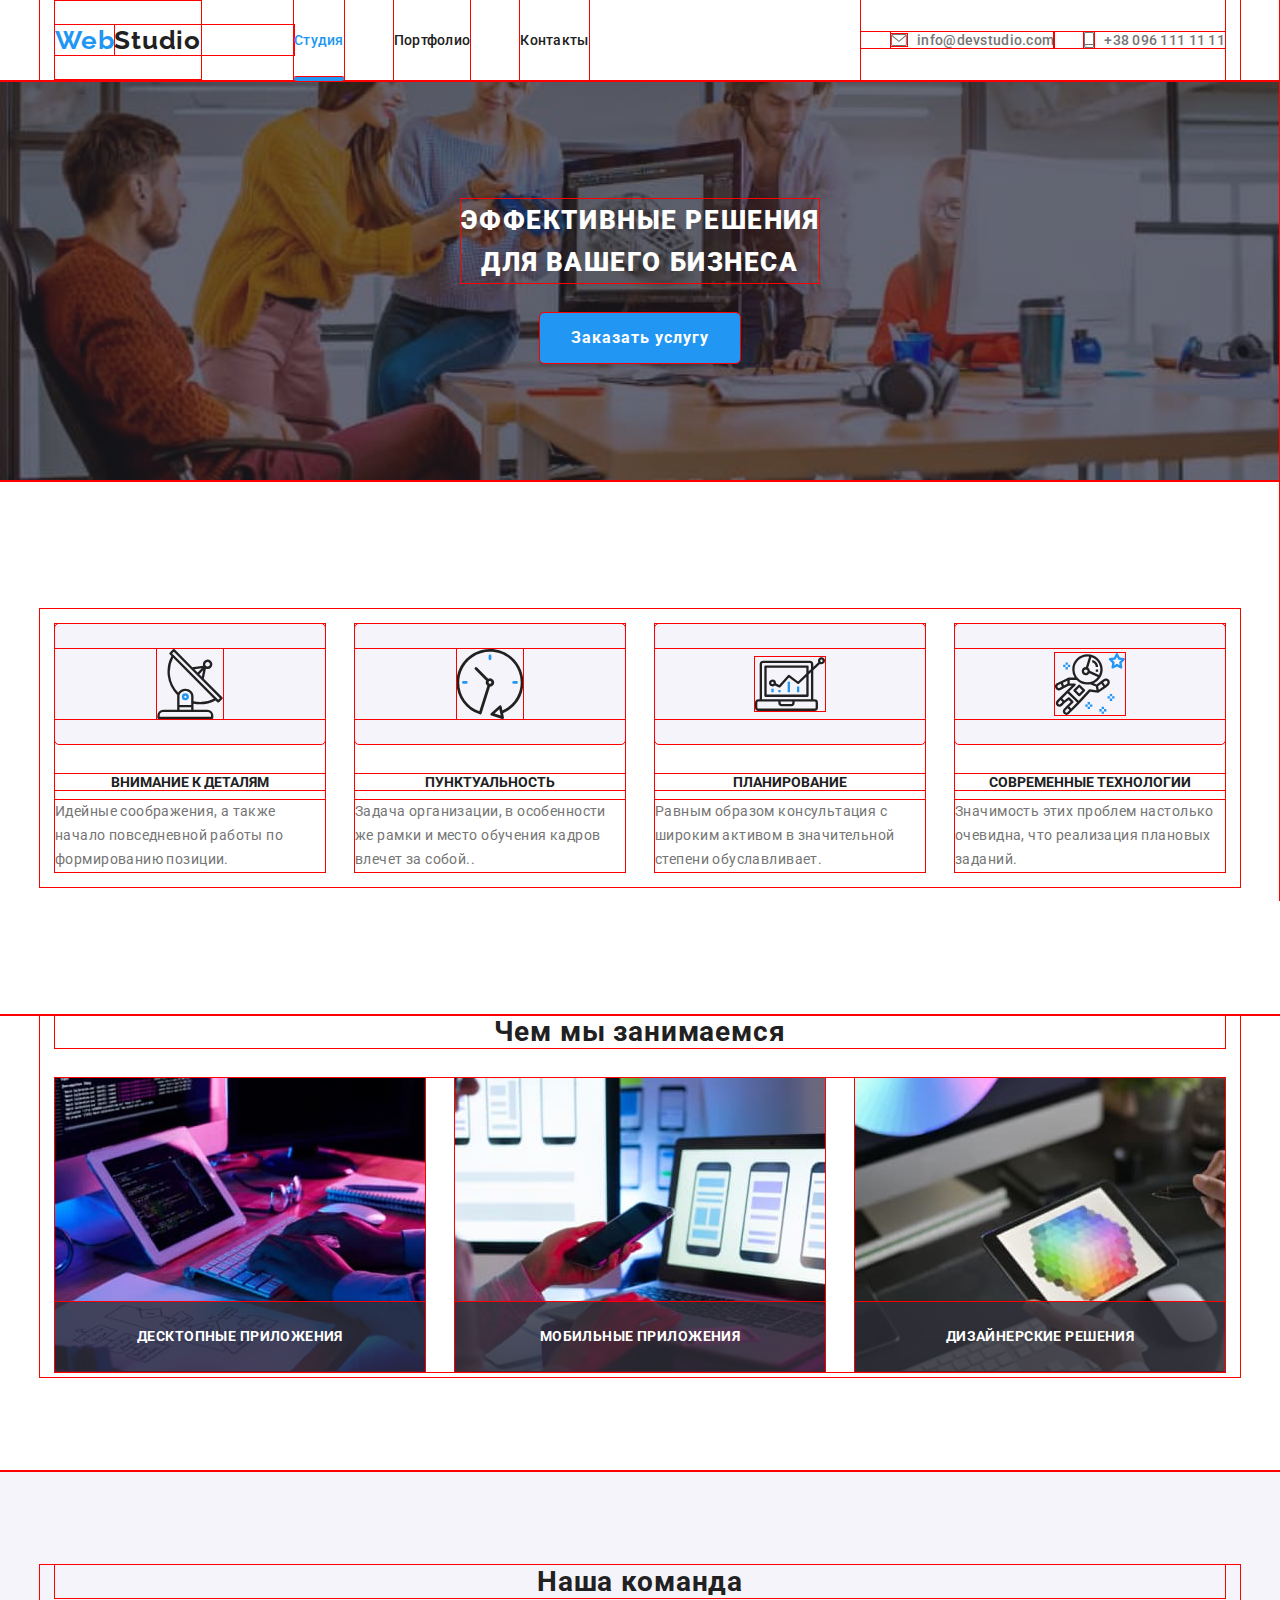
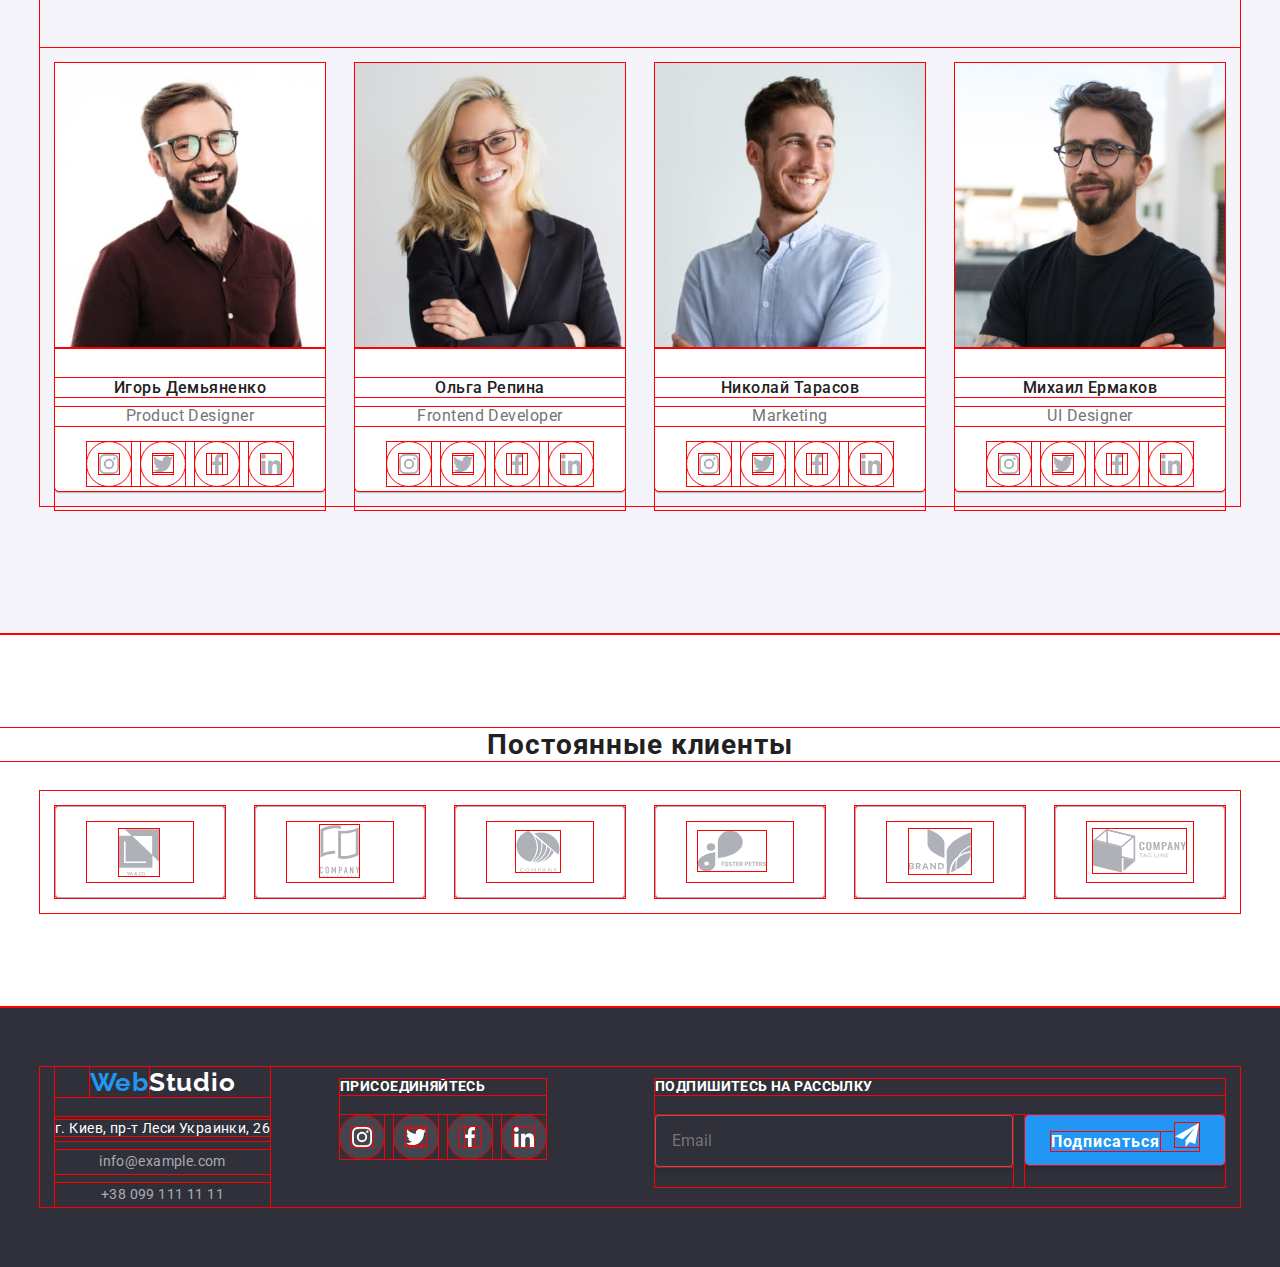
==== commit cd2a18c2: "hw08" ====
--- a/index.html
+++ b/index.html
@@ -128,7 +128,9 @@
                 <li class="team__item">
                   <picture>
 
-                    <source srcset="img/img31mob@1x.jpg 1x, img/img31mob@2x.jpg 2x"
+                    <source srcset="img/tab/img31tab@1x.jpg 1x, img/tab/img31tab@2x.jpg 2x"
+                    media="(min-width: 768px)"/>
+                    <source srcset="img/mob/img31mob@1x.jpg 1x, img/mob/img31mob@2x.jpg 2x"
                     media="(min-width: 480px)"/>
                      <img src="img/img31.jpg" width="270" height="260" alt="Игорь Демьяненко"/>
                   </picture>
@@ -169,11 +171,11 @@
                 </li>
                 <li class="team__item">
                    <picture>
-                                    
-                      <source srcset="img/img32mob@1x.jpg 1x, img/img32mob@2x.jpg 2x" media="(min-width: 480px)" />
+
+                      <source srcset="img/tab/img32tab@1x.jpg 1x, img/tab/img32tab@2x.jpg 2x" media="(min-width: 768px)" />
+                      <source srcset="img/mob/img32mob@1x.jpg 1x, img/mob/img32mob@2x.jpg 2x" media="(min-width: 480px)" />
                       <img src="img/img32.jpg" width="270" height="260" alt="Ольга Репина"/>
                     </picture>
-
                   <div class="team__item--padding">
                   <h3 class="team__name">Ольга Репина</h3>
                   <p class="team__name--profession" lang="en">Frontend Developer</p>
@@ -210,7 +212,12 @@
                   </div>
                 </li>
                 <li class="team__item">
-                  <img src="img/img33.jpg" width="270" height="260" alt="Николай Тарасов"/>
+                  <picture>
+
+                     <source srcset="img/tab/img33tab@1x.jpg 1x, img/tab/img33tab@2x.jpg 2x" media="(min-width: 768px)" />
+                     <source srcset="img/mob/img33mob@1x.jpg 1x, img/mob/img33mob@2x.jpg 2x" media="(min-width: 480px)" />
+                      <img src="img/img33.jpg" width="270" height="260" alt="Николай Тарасов"/>
+                   </picture>
                   <div class="team__item--padding">
                   <h3 class="team__name">Николай Тарасов</h3>
                   <p class="team__name--profession" lang="en">Marketing</p>
@@ -247,7 +254,12 @@
                   </div>
                 </li>
                 <li class="team__item">
-                  <img src="img/img34.jpg" width="270" height="260" alt="Михаил Ермаков"/>
+                  <picture>
+
+                     <source srcset="img/tab/img34tab@1x.jpg 1x, img/tab/img34tab@2x.jpg 2x" media="(min-width: 768px)" />
+                     <source srcset="img/mob/img34mob@1x.jpg 1x, img/mob/img34mob@2x.jpg 2x" media="(min-width: 480px)" />
+                      <img src="img/img34.jpg" width="270" height="260" alt="Михаил Ермаков"/>
+                    </picture>
                   <div class="team__item--padding">
                   <h3 class="team__name">Михаил Ермаков</h3>
                   <p class="team__name--profession" lang="en">UI Designer</p>
--- a/css/main.min.css
+++ b/css/main.min.css
@@ -1,2 +1,2 @@
-:root{--white-color: #ffffff;--black-color: #212121;--brand-color: #ffffff;--grey-color: #757575;--object-color: #2196f3;--dark-bg: #2f303a;--main-font: "Roboto", sans-serif}*,*::before,*::after{box-sizing:inherit;outline:1px solid red}h1,h2,h3,p{margin-top:0;margin-bottom:0}a{text-decoration:none;color:var(--black-color)}img{display:block;max-width:100%;height:auto}button{background-image:none}html{box-sizing:border-box}body{background:var(--brand-color);color:var(--black-color);font-family:var(--main-font)}img{display:block;width:100%;height:auto}nav a.menu__link--active{color:var(--object-color)}.menu-container{position:fixed;top:0;left:0;width:100vw;height:100vh;padding:48px 40px;background-color:white;z-index:99;transform:translateX(100%);transition:transform 250ms ease-in-out}.menu-container.is-open{transform:translateX(0)}.mobile-menu{padding:0;margin:0;list-style:none}.mobile-menu .link{display:block;padding:10px;color:#fff;text-decoration:none}.js-open-menu{width:24px;height:16px;display:flex;align-items:center;justify-content:center;margin-top:auto;margin-bottom:auto;margin-right:20px;cursor:pointer;border-color:transparent;background-size:contain;background-origin:border-box;background-repeat:no-repeat;background-color:transparent;background-image:url(../img/mob/btn_mob_menu.svg)}.js-open-menu:hover,.js-open-menu:focus{background-image:url(../img/mob/btn_mob_menu_activ.svg)}@media (min-width: 768px){.menu-toggle{display:none}}.js-close-menu{position:absolute;top:0px;right:0px;display:flex;align-items:center;justify-content:center;padding:21px 25px;border-radius:50%;cursor:pointer;border-color:transparent;background-origin:border-box;background-color:transparent}.mobil-menu__btn-close{background-repeat:no-repeat;background-image:url(../img/mob/btn_close_19px.svg);transition:background-image 250ms}.js-close-menu:hover .mobil-menu__btn-close,.js-close-menu:focus .mobil-menu__btn-close{background-image:url(../img/mob/btn_close_activ_19px.svg);transition:background-image 250ms}.mobile-menu{display:block;width:max-content;font-family:Roboto;font-style:normal;font-weight:500;letter-spacing:0.02em}.mobile-menu__page{font-size:40px;line-height:calc(47 / 40);color:inherit;text-decoration:none;display:block;margin-bottom:32px;transition-duration:250ms;transition-property:color, background-color, box-shadow;transition-timing-function:cubic-bezier(0.4, 0, 0.2, 1)}.mobile-menu__page:hover,.mobile-menu__page:focus{color:var(--object-color);line-height:calc(47 / 43);padding-bottom:3px}.mobile-menu__contact{font-size:34px;line-height:calc(40 / 34);color:inherit;text-decoration:none;display:block;margin-bottom:32px}.mobile-menu__contact--tel{color:var(--object-color)}.mobile-menu__contact--mail{font-size:24px;line-height:calc(28 / 24);color:var(--grey-color)}.mobile-menu__contacts--down{display:flex;height:100%;flex-direction:column;justify-content:space-between}.mobile-menu__social{display:inline-flex;width:max-content;margin-left:-10px}.mobile-menu__social-item{font-size:18px;color:var(--object-color);padding:0px 10px}.mobile-menu__social--line{width:0px;height:22px;border:0.5px solid rgba(33,33,33,0.2)}.container{width:100%;margin:0 auto;padding-left:15px;padding-right:15px}@media screen and (min-width: 480px){.container{width:480px}}@media screen and (min-width: 768px){.container{width:768px}}@media screen and (min-width: 1200px){.container{width:1200px}}.button{width:200px;height:50px;cursor:pointer;background:var(--object-color);color:var(--white-color);font-weight:700;line-height:1.88;text-align:center;letter-spacing:0.06em;border:none;border-radius:4px;box-shadow:0px 4px 4px rgba(0,0,0,0.15);transition-duration:250ms;transition-property:color, box-shadow;transition-timing-function:cubic-bezier(0.4, 0, 0.2, 1)}.button:hover,.button:focus{box-shadow:0px 2px 2px 0px rgba(0,0,0,0.12),0px 1px 2px 0px rgba(0,0,0,0.08),0px 3px 1px 0px rgba(0,0,0,0.1);transition-duration:250ms;transition-property:color, background-color, box-shadow;transition-timing-function:cubic-bezier(0.4, 0, 0.2, 1)}.list{margin:0;padding-left:0;list-style:none}.section{padding-top:60px;padding-bottom:60px}@media screen and (min-width: 1200px){.section{padding-top:94px;padding-bottom:94px}}.link{transition-duration:250ms;transition-property:color, background-color, box-shadow;transition-timing-function:cubic-bezier(0.4, 0, 0.2, 1)}.link:hover,.link:focus{color:var(--object-color)}.title-invisible{display:none}.works__title,.team__title,.client__title{font-size:28px;line-height:calc(33 / 28);margin-bottom:30px;letter-spacing:0.03em;text-align:center}.logo{display:inline-block}.logo--font{font-family:"Raleway", sans-serif;font-size:26px;line-height:1.17;letter-spacing:0.03em;font-weight:700}.logo--text{color:var(--object-color)}header{background:var(--brand-color);font-weight:500;font-size:14px;line-height:1.17;letter-spacing:0.02em}.header{border-bottom:1px solid #ececec}.header .container{display:flex;justify-content:space-between;flex-grow:1}.header__logo{padding:24px 0%}@media screen and (min-width: 768px){.header__logo{margin-right:88px}}@media screen and (min-width: 1200px){.header__logo{margin-right:93px}}.header__nav{margin-right:auto}.header__menu--inline{display:inline-flex}@media screen and (min-width: 768px){.header__menu--tab{display:block}}@media screen and (min-width: 1200px){.header__menu--tab{display:flex;flex-wrap:nowrap;margin-top:0px}}.header-icon--margin-right{margin-right:10px}.header-icon__mail{width:16px;height:12px;fill:currentColor}.header-icon__tel{width:10px;height:16px;fill:currentColor}.nav{display:flex;align-items:center}@media screen and (max-width: 768px){.nav{height:60px}}nav a.menu__link--active{color:var(--object-color)}@media screen and (max-width: 480px){.header__menu{display:none}}.menu__link{display:flex;position:relative;align-items:center}@media screen and (max-width: 768px){.menu__link{display:none}}.menu__item--grey-color{color:var(--grey-color)}@media screen and (min-width: 768px){.menu__item--grey-color{margin:10px 0px}}@media screen and (min-width: 1200px){.menu__item--grey-color{margin:0px 0px 0px 30px}}.menu__item--tab:not(:last-child){margin-right:50px}.menu__underline::after{content:"";display:block;position:absolute;bottom:-1px;width:100%;height:4px;border-radius:2px;background-color:var(--object-color)}.menu__link--tab{padding-bottom:32px;padding-top:32px}.header__contacts{display:flex;align-items:center}.hero__darkbg{background:var(--dark-bg)}.hero__imgbg{background-repeat:no-repeat;background-position:center;background-size:cover;max-width:1600px}@media screen and (min-width: 480px){.hero__imgbg{background-image:linear-gradient(to right, rgba(47,48,58,0.4), rgba(47,48,58,0.4)),url(../img/main_bg_mob@1x.jpg)}}@media screen and (min-width: 480px) and (min-device-pixel-ratio: 2), screen and (min-width: 480px) and (min-resolution: 192dpi), screen and (min-width: 480px) and (min-resolution: 2dppx){.hero__imgbg{background-image:linear-gradient(to right, rgba(47,48,58,0.4), rgba(47,48,58,0.4)),url(../img/main_bg_mob@2x.jpg)}}.hero__section{display:flex;flex-direction:column;align-items:center;justify-content:center;margin-right:auto;margin-left:auto;padding:118px 0px}.hero__title{font-size:26px;font-weight:900;letter-spacing:0.06em;line-height:calc(42 / 26);color:var(--white-color);text-align:center}.hero__button{margin-top:30px;padding:0}@media screen and (min-width: 480px){.features-cards{width:100%}}@media screen and (min-width: 768px){.features-cards{display:flex;flex-wrap:wrap;margin-left:-15px;width:768px}}@media screen and (min-width: 1200px){.features-cards{display:flex;flex-wrap:nowrap;width:1200px;margin-top:34px;margin-bottom:34px;margin-left:-15px}}@media screen and (min-width: 768px){.features-cards__item{flex-basis:calc(100% / 2 - 30px);margin:15px}}.features-cards__iconbg{display:flex;background:#f5f4fa;border-radius:4px;align-items:center;margin-bottom:30px}@media screen and (min-width: 480px){.features-cards__iconbg{width:100%;height:100%;padding:25px 0}}@media screen and (min-width: 768px){.features-cards__iconbg{width:354px;height:120px}}@media screen and (min-width: 1200px){.features-cards__iconbg{width:270px;height:120px}}.features-cards__iconsvg{height:70px;width:100%}.features-cards__content{display:block}.features-cards__contenttitle{font-size:14px;text-align:left;margin-bottom:10px}@media screen and (min-width: 480px){.features-cards__contenttitle{text-align:center}}.features-cards__contenttext{width:100%;font-size:14px;line-height:1.71;letter-spacing:0.03em;color:var(--grey-color)}@media screen and (min-width: 480px){.features-cards__contenttext:not(:last-child){margin-bottom:30px}}@media screen and (max-width: 1200px){.works{display:none}}.works-section{padding-bottom:94px}.works-icons-item{display:flex;align-items:center;height:120px;width:270px;background:#f5f4fa}.works-list{display:inline-flex}.works-list__item:not(:last-child){margin-right:30px}.works-list__img{position:relative}.works-list__text{position:absolute;bottom:0%;width:100%;height:70px;display:flex;justify-content:center;align-items:center;background-color:rgba(47,48,58,0.8);color:var(--brand-color);font-weight:bold;font-size:14px;line-height:1.14;letter-spacing:0.03em;text-align:center}.socialicons{display:inline-flex;padding-inline-start:0px;margin-block-start:0px;margin-block-end:0px}.socialicons__svg{width:20px;height:20px;transition-duration:250ms;transition-property:fill;transition-timing-function:cubic-bezier(0.4, 0, 0.2, 1)}.social-icons__link:hover .socialicons__svg,.social-icons__link:focus .socialicons__svg{fill:var(--brand-color)}.socialicons__svg--color{fill:#afb1b8}.social-icons__link{display:flex;align-items:center;justify-content:center;width:44px;height:44px;border-radius:50%;transition-duration:250ms;transition-property:color, background-color;transition-timing-function:cubic-bezier(0.4, 0, 0.2, 1)}.social-icons__link:hover,.social-icons__link:focus{background-color:var(--object-color)}.socialicons--item:not(:last-child){margin-right:10px}.section--team{background:#f5f4fa}@media screen and (min-width: 480px){.team__card-set{width:100%;margin-top:-20px}}@media screen and (min-width: 768px){.team__card-set{display:flex;flex-wrap:wrap;margin-left:-15px;width:768px}}@media screen and (min-width: 1200px){.team__card-set{display:flex;flex-wrap:nowrap;width:1200px;margin-top:50px;margin-bottom:34px;margin-left:-15px}}.team__item{background:var(--brand-color);box-shadow:0px 1px 3px rgba(0,0,0,0.12),0px 1px 1px rgba(0,0,0,0.14),0px 2px 1px rgba(0,0,0,0.2);border-radius:0px 0px 4px 4px}@media screen and (min-width: 480px){.team__item{width:100%;margin-top:30px}}@media screen and (min-width: 768px){.team__item{flex-basis:calc(100% / 2 - 30px);width:354px;height:536px;margin:15px}}@media screen and (min-width: 1200px){.team__item{width:270px;height:428px;margin-left:15px;margin-right:15px}}.team__members{font-size:16px;line-height:1.17;letter-spacing:0.03em;text-align:center;color:var(--grey-color)}.team__item--padding{padding-top:30px}@media screen and (min-width: 480px){.team__item--padding{padding-bottom:24px}}.team__name{font-size:16px;line-height:1.19;font-weight:500;text-align:center;letter-spacing:0.03em;color:var(--black-color)}.team__name--profession{margin-top:10px;margin-bottom:16px}.client__icons{display:block;margin-left:-15px;margin-right:-15px}@media screen and (max-width: 480px){.client__icons{justify-content:center;align-items:center}}.client__item{width:210px;margin:15px;height:92px}.client__link{border:1px solid #afb1b8;box-sizing:border-box;border-radius:4px;display:flex;justify-content:center;align-items:center;width:100%;height:100%;fill:#afb1b8;transition-duration:250ms;transition-property:fill, border-color;transition-timing-function:cubic-bezier(0.4, 0, 0.2, 1)}.client__link:hover,.client__link:focus{fill:var(--object-color);border-color:var(--object-color)}.card-set{display:flex;flex-wrap:wrap}@media screen and (min-width: 1200px){.card-set{flex-wrap:nowrap}}.menu-button{display:flex;flex-wrap:wrap}@media screen and (min-width: 480px){.menu-button{margin-bottom:40px}}@media screen and (min-width: 768px){.menu-button{margin-bottom:30px}}@media screen and (min-width: 1200px){.menu-button{margin-bottom:50px}}.menu-button--marginRight{margin-top:15px}.menu-button--marginRight:not(:last-child){margin-right:8px}.portfolio__button{height:38px;cursor:pointer;background:#f5f4fa;font-weight:500;font-size:16px;line-height:1.63;letter-spacing:0.06em;border:0px;border-radius:4px;padding:6px 22px;box-shadow:none;transition-duration:250ms;transition-property:color, background-color, box-shadow;transition-timing-function:cubic-bezier(0.4, 0, 0.2, 1)}.portfolio__button:hover,.portfolio__button:focus{background:var(--object-color);color:var(--white-color);box-shadow:0px 2px 2px 0px rgba(0,0,0,0.12),0px 1px 2px 0px rgba(0,0,0,0.08),0px 3px 1px 0px rgba(0,0,0,0.1)}.button--alwaysBlue{color:var(--white-color);background:var(--object-color)}.cards{display:flex;flex-wrap:wrap}@media screen and (min-width: 768px){.cards{margin:-15px}}.portfolio-cards{display:flex;padding-top:0px;background:var(--brand-color);justify-content:center}@media screen and (max-width: 480px){.portfolio-cards{margin:auto}}@media screen and (min-width: 480px){.portfolio-cards{margin-bottom:30px;width:450px}}@media screen and (min-width: 768px){.portfolio-cards{flex-basis:calc((100% - 2 * 30px) / 2);width:354px;height:440px;margin:15px}}@media screen and (min-width: 1200px){.portfolio-cards{flex-basis:calc((100% - 3 * 30px) / 3);width:370px;height:404px}}.portfolio-cards--link{display:block;justify-content:center;position:relative;transition-duration:250ms;transition-property:box-shadow;transition-timing-function:cubic-bezier(0.4, 0, 0.2, 1)}@media screen and (min-width: 480px){.portfolio-cards--link{width:100%;height:auto}}@media screen and (min-width: 768px){.portfolio-cards--link{width:354px;height:440px}}@media screen and (min-width: 1200px){.portfolio-cards--link{width:370px;height:404px}}.portfolio-cards--link:hover,.portfolio-cards--link:focus{box-shadow:0px 1px 1px rgba(0,0,0,0.12),0px 4px 4px rgba(0,0,0,0.06),1px 4px 6px rgba(0,0,0,0.16)}.portfolio-cards__item{position:relative;overflow:hidden;margin-bottom:-1px;background-repeat:no-repeat;background-position:center;background-size:cover}@media screen and (min-width: 480px){.portfolio-cards__item{display:block;height:294px;max-width:450px}}@media screen and (min-width: 786px){.portfolio-cards__item{display:flex}}@media screen and (min-width: 1200px){.portfolio-cards__item{display:flex}}.portfolio-cards__overlay{opacity:0;position:absolute;top:0;left:0;width:100%;height:100%;padding:63px 24px;background-color:rgba(33,150,243,0.9);transform:translateY(100%);font-size:18px;line-height:1.56;letter-spacing:0.03em;color:var(--white-color);transition-duration:250ms;transition-property:opacity, transform;transition-timing-function:cubic-bezier(0.4, 0, 0.2, 1)}.portfolio-cards--link:hover .portfolio-cards__overlay,.portfolio-cards--link:focus .portfolio-cards__overlay{opacity:1;transform:translateY(0%)}.portfolio-cards__title{font-weight:700;font-size:18px;line-height:2;letter-spacing:0.06em}.portfolio-cards__project{font-weight:400;font-size:16px;line-height:1.88;letter-spacing:0.03em;color:var(--grey-color)}.portfolio-cards__content{padding:20px 24px;border:1px solid #eeeeee}@media screen and (min-width: 480px){.portfolio-cards__content{height:110px}}@media screen and (min-width: 768px){.portfolio-cards__content{height:146px}}@media screen and (min-width: 1200px){.portfolio-cards__content{height:110px}}footer{padding:60px 0px}.footer__darkbg{background:var(--dark-bg)}.footer__flex{align-items:baseline}@media screen and (min-width: 768px){.footer__flex{display:flex;flex-wrap:wrap;justify-content:space-around}}@media screen and (min-width: 1200px){.footer__flex{display:flex}}.logo__footer{display:flex;justify-content:center;margin-bottom:20px;color:var(--white-color)}@media screen and (min-width: 1200px){.logo__footer{padding-right:auto;padding-left:auto}}.footer-address{font-style:normal;font-size:14px;line-height:1.71;letter-spacing:0.03em}@media screen and (max-width: 1200px){.footer-address{padding-bottom:60px}}.footer-address__item{margin-bottom:9px}@media screen and (max-width: 1200px){.footer-address__item{display:flex;justify-content:center}}.footer-address__item--colorwhite{color:var(--white-color)}.footer-address__item--colorgrey{display:flex;justify-content:center;color:rgba(255,255,255,0.6)}@media screen and (min-width: 1200px){.footer-social{margin-left:70px}}@media screen and (max-width: 1200px){.footer-social{text-align:center;padding-bottom:60px}}.footer-social__title{font-weight:bold;font-size:14px;line-height:1.14;letter-spacing:0.03em;color:var(--brand-color);margin-bottom:20px}@media screen and (max-width: 1200px){.footer-social__title{justify-content:center}}@media screen and (min-width: 1200px){.footer-social__title{display:flex}}.footer-mailing{margin-left:auto}@media screen and (max-width: 1200px){.footer-mailing{margin-right:auto;text-align:center}}@media screen and (min-width: 1200px){.footer-mailing{width:570px}}.footer-mailing__title{font-weight:bold;font-size:14px;line-height:1.14;letter-spacing:0.03em;color:var(--brand-color);margin-bottom:20px}@media screen and (max-width: 1200px){.footer-mailing__title{display:flex;justify-content:center}}.footer-mailing__input{font-size:16px;line-height:1.25;color:rgba(255,255,255,0.6);background-color:var(--dark-bg);outline:none;border:1px solid rgba(255,255,255,0.3);filter:drop-shadow(0px 4px 4px rgba(0,0,0,0.15));border-radius:4px;padding-top:15px;padding-bottom:15px;padding-left:16px;transition-property:border;transition-duration:250ms;transition-timing-function:cubic-bezier(0.4, 0, 0.2, 1)}@media screen and (max-width: 480px){.footer-mailing__input{width:100%;margin-bottom:20px}}@media screen and (min-width: 480px){.footer-mailing__input{width:100%;margin-bottom:20px}}@media screen and (min-width: 768px){.footer-mailing__input{width:450px;margin-bottom:20px}}@media screen and (min-width: 1200px){.footer-mailing__input{width:358px}}.footer-mailing__input:focus{border:1px solid var(--object-color);color:var(--white-color)}@media screen and (min-width: 1200px){.footer-mailing__form{display:flex;justify-content:space-between}}.footer-button__send{align-items:center}.footer-button__text{margin-right:10px}.footer-button__icon{width:24px;height:24px;fill:var(--brand-color)}.socialicons--brand-color{display:flex;justify-content:center;fill:var(--brand-color)}.social-icons__link--colorgrey{background-color:rgba(255,255,255,0.1)}.backdrop{position:fixed;top:0;left:0;width:100%;height:100%;background-color:rgba(23,26,36,0.6);overflow:auto;transition-duration:250ms;transition-timing-function:cubic-bezier(0.4, 0, 0.2, 1)}.is-hidden{opacity:0;visibility:hidden;pointer-events:none}.modal__btn-close{cursor:pointer;position:absolute;width:30px;height:30px;right:8px;top:8px;border-radius:50%;background:#ffffff;border:1px solid rgba(0,0,0,0.1);transition-duration:250ms;transition-property:background-image;transition-timing-function:cubic-bezier(0.4, 0, 0.2, 1)}.modal__btn-close--cross{width:11px;height:11px;background-image:url(../img/icons/crossX.svg);transition-duration:250ms;transition-property:opacity, visibility;transition-timing-function:cubic-bezier(0.4, 0, 0.2, 1)}.modal__btn-close:hover,.modal__btn-close:focus{background-image:url(../img/icons/cross.svg);background-size:contain;background-repeat:no-repeat;background-position:center;background-size:auto}.modal__btn-close:hover .modal__btn-close--cross,.modal__btn-close:focus .modal__btn-close--cross{opacity:0;visibility:hidden}.modal__title{display:flex;height:60px;align-items:center;margin-bottom:12px;font-weight:bold;font-size:20px;line-height:1.15;text-align:center;letter-spacing:0.03em;color:#212121}.modal{position:absolute;top:50%;left:50%;transform:translate(-50%, -50%);width:100%;max-width:450px;min-height:609px;padding:40px 40px;background-color:#fff;box-shadow:0px 1px 3px rgba(0,0,0,0.12),0px 1px 1px rgba(0,0,0,0.14),0px 2px 1px rgba(0,0,0,0.2);border-radius:4px}.modal-form--field{position:relative;margin-bottom:10px}.modal-form__icon{position:absolute;top:50%;left:15px;width:12px;height:12px;fill:#212121;transition-duration:250ms;transition-property:fill;transition-timing-function:cubic-bezier(0.4, 0, 0.2, 1)}.modal-form--label{display:block;margin-bottom:4px;font-size:12px;line-height:1.16;letter-spacing:0.01em;color:var(--grey-color)}.modal-form__input{cursor:pointer;width:100%;height:40px;border:1px solid rgba(33,33,33,0.2);border-radius:4px;padding-left:42px;transition-duration:250ms;transition-property:border;transition-timing-function:cubic-bezier(0.4, 0, 0.2, 1)}.modal-form__input:focus+.modal-form__icon{fill:var(--object-color)}.modal-form__input:focus{outline:none;border:1px solid var(--object-color)}.modal-form__comment{cursor:pointer;width:100%;height:120px;margin-bottom:20px;border:1px solid rgba(33,33,33,0.2);border-radius:4px;font-size:14px;line-height:1.14;letter-spacing:0.01em;color:rgba(117,117,117,0.5);padding:12px 16px;resize:none;transition-duration:250ms;transition-property:border;transition-timing-function:cubic-bezier(0.4, 0, 0.2, 1)}.modal-form__comment:focus{outline:none;border:1px solid var(--object-color);color:#212121}.modal-form__comment--color:focus::-webkit-input-placeholder{color:var(--object-color);transition-duration:250ms;transition-timing-function:cubic-bezier(0.4, 0, 0.2, 1)}.modal-form__comment--color:focus::-moz-placeholder{color:var(--object-color);transition-duration:250ms;transition-timing-function:cubic-bezier(0.4, 0, 0.2, 1)}.modal-form__button{display:block;cursor:pointer;width:200px;height:50px;margin-right:auto;margin-left:auto;background:var(--object-color);color:var(--white-color);font-weight:700;line-height:1.88;text-align:center;letter-spacing:0.06em;border:none;border-radius:4px;box-shadow:0px 4px 4px rgba(0,0,0,0.15)}.modal-form__button:hover,.modal-form__button:focus{background:#188ce8}.modal-form__accept{position:relative;margin-bottom:30px}.modal-form__accept--check{display:flex;align-items:center;letter-spacing:0.03em;color:var(--grey-color);cursor:pointer;font-size:12px;line-height:calc(14 / 12);padding-left:23px;margin-bottom:31px}.modal-form__checkbox{-webkit-appearance:none;-moz-appearance:none;appearance:none}.modal-form__checkbox:checked+.modal-form__checkboxicon{border-color:transparent;background-size:contain;background-origin:border-box;background-image:url(../img/icons/icon-check.svg)}.modal-form__checkboxicon{position:absolute;width:16px;height:15px;background-color:var(--brand-color);border:2px solid #212121;border-radius:4px;transform:translateX(-23px);transition-property:border;transition-duration:250ms;transition-timing-function:cubic-bezier(0.4, 0, 0.2, 1)}.modal-form__link{font-size:12px;line-height:calc(14 / 12);letter-spacing:0.03em;text-decoration:underline;color:var(--object-color)}
+:root{--white-color: #ffffff;--black-color: #212121;--brand-color: #ffffff;--grey-color: #757575;--object-color: #2196f3;--dark-bg: #2f303a;--main-font: "Roboto", sans-serif}*,*::before,*::after{box-sizing:inherit;outline:1px solid red}h1,h2,h3,p{margin-top:0;margin-bottom:0}a{text-decoration:none;color:var(--black-color)}img{display:block;max-width:100%;height:auto}button{background-image:none}html{box-sizing:border-box}body{background:var(--brand-color);color:var(--black-color);font-family:var(--main-font)}img{display:block;width:100%;height:auto}nav a.menu__link--active{color:var(--object-color)}.menu-container{position:fixed;top:0;left:0;width:100vw;height:100vh;padding:48px 40px;background-color:white;z-index:99;transform:translateX(100%);transition:transform 250ms ease-in-out}.menu-container.is-open{transform:translateX(0)}.mobile-menu{padding:0;margin:0;list-style:none}.mobile-menu .link{display:block;padding:10px;color:#fff;text-decoration:none}.js-open-menu{width:24px;height:16px;display:flex;align-items:center;justify-content:center;margin-top:auto;margin-bottom:auto;margin-right:20px;cursor:pointer;border-color:transparent;background-size:contain;background-origin:border-box;background-repeat:no-repeat;background-color:transparent;background-image:url(../img/mob/btn_mob_menu.svg)}.js-open-menu:hover,.js-open-menu:focus{background-image:url(../img/mob/btn_mob_menu_activ.svg)}@media (min-width: 768px){.menu-toggle{display:none}}.js-close-menu{position:absolute;top:0px;right:0px;display:flex;align-items:center;justify-content:center;padding:21px 25px;border-radius:50%;cursor:pointer;border-color:transparent;background-origin:border-box;background-color:transparent}.mobil-menu__btn-close{background-repeat:no-repeat;background-image:url(../img/mob/btn_close_19px.svg);transition:background-image 250ms}.js-close-menu:hover .mobil-menu__btn-close,.js-close-menu:focus .mobil-menu__btn-close{background-image:url(../img/mob/btn_close_activ_19px.svg);transition:background-image 250ms}.mobile-menu{display:block;width:max-content;font-family:Roboto;font-style:normal;font-weight:500;letter-spacing:0.02em}.mobile-menu__page{font-size:40px;line-height:calc(47 / 40);color:inherit;text-decoration:none;display:block;margin-bottom:32px;transition-duration:250ms;transition-property:color, background-color, box-shadow;transition-timing-function:cubic-bezier(0.4, 0, 0.2, 1)}.mobile-menu__page:hover,.mobile-menu__page:focus{color:var(--object-color);line-height:calc(47 / 43);padding-bottom:3px}.mobile-menu__contact{font-size:34px;line-height:calc(40 / 34);color:inherit;text-decoration:none;display:block;margin-bottom:32px}.mobile-menu__contact--tel{color:var(--object-color)}.mobile-menu__contact--mail{font-size:24px;line-height:calc(28 / 24);color:var(--grey-color)}.mobile-menu__contacts--down{display:flex;height:100%;flex-direction:column;justify-content:space-between}.mobile-menu__social{display:inline-flex;width:max-content;margin-left:-10px}.mobile-menu__social-item{font-size:18px;color:var(--object-color);padding:0px 10px}.mobile-menu__social--line{width:0px;height:22px;border:0.5px solid rgba(33,33,33,0.2)}.container{width:100%;margin:0 auto;padding-left:15px;padding-right:15px}@media screen and (min-width: 480px){.container{width:480px}}@media screen and (min-width: 768px){.container{width:768px}}@media screen and (min-width: 1200px){.container{width:1200px}}.button{width:200px;height:50px;cursor:pointer;background:var(--object-color);color:var(--white-color);font-weight:700;line-height:1.88;text-align:center;letter-spacing:0.06em;border:none;border-radius:4px;box-shadow:0px 4px 4px rgba(0,0,0,0.15);transition-duration:250ms;transition-property:color, box-shadow;transition-timing-function:cubic-bezier(0.4, 0, 0.2, 1)}.button:hover,.button:focus{box-shadow:0px 2px 2px 0px rgba(0,0,0,0.12),0px 1px 2px 0px rgba(0,0,0,0.08),0px 3px 1px 0px rgba(0,0,0,0.1);transition-duration:250ms;transition-property:color, background-color, box-shadow;transition-timing-function:cubic-bezier(0.4, 0, 0.2, 1)}.list{margin:0;padding-left:0;list-style:none}.section{padding-top:60px;padding-bottom:60px}@media screen and (min-width: 1200px){.section{padding-top:94px;padding-bottom:94px}}.link{transition-duration:250ms;transition-property:color, background-color, box-shadow;transition-timing-function:cubic-bezier(0.4, 0, 0.2, 1)}.link:hover,.link:focus{color:var(--object-color)}.title-invisible{display:none}.works__title,.team__title,.client__title{font-size:28px;line-height:calc(33 / 28);margin-bottom:30px;letter-spacing:0.03em;text-align:center}.logo{display:inline-block}.logo--font{font-family:"Raleway", sans-serif;font-size:26px;line-height:1.17;letter-spacing:0.03em;font-weight:700}.logo--text{color:var(--object-color)}header{background:var(--brand-color);font-weight:500;font-size:14px;line-height:1.17;letter-spacing:0.02em}.header{border-bottom:1px solid #ececec}.header .container{display:flex;justify-content:space-between;flex-grow:1}.header__logo{padding:24px 0%}@media screen and (min-width: 768px){.header__logo{margin-right:88px}}@media screen and (min-width: 1200px){.header__logo{margin-right:93px}}.header__nav{margin-right:auto}.header__menu--inline{display:inline-flex}@media screen and (min-width: 768px){.header__menu--tab{display:block}}@media screen and (min-width: 1200px){.header__menu--tab{display:flex;flex-wrap:nowrap;margin-top:0px}}.header-icon--margin-right{margin-right:10px}.header-icon__mail{width:16px;height:12px;fill:currentColor}.header-icon__tel{width:10px;height:16px;fill:currentColor}.nav{display:flex;align-items:center}@media screen and (max-width: 768px){.nav{height:60px}}nav a.menu__link--active{color:var(--object-color)}@media screen and (max-width: 480px){.header__menu{display:none}}.menu__link{display:flex;position:relative;align-items:center}@media screen and (max-width: 768px){.menu__link{display:none}}.menu__item--grey-color{color:var(--grey-color)}@media screen and (min-width: 768px){.menu__item--grey-color{margin:10px 0px}}@media screen and (min-width: 1200px){.menu__item--grey-color{margin:0px 0px 0px 30px}}.menu__item--tab:not(:last-child){margin-right:50px}.menu__underline::after{content:"";display:block;position:absolute;bottom:-1px;width:100%;height:4px;border-radius:2px;background-color:var(--object-color)}.menu__link--tab{padding-bottom:32px;padding-top:32px}.header__contacts{display:flex;align-items:center}.hero__darkbg{background:var(--dark-bg)}.hero__imgbg{background-repeat:no-repeat;background-position:center;background-size:cover;max-width:1600px}@media screen and (min-width: 480px){.hero__imgbg{background-image:linear-gradient(to right, rgba(47,48,58,0.4), rgba(47,48,58,0.4)),url(../img/mob/main_bg_mob@1x.jpg)}}@media screen and (min-width: 480px) and (min-device-pixel-ratio: 2), screen and (min-width: 480px) and (min-resolution: 192dpi), screen and (min-width: 480px) and (min-resolution: 2dppx){.hero__imgbg{background-image:linear-gradient(to right, rgba(47,48,58,0.4), rgba(47,48,58,0.4)),url(../img/mob/main_bg_mob@2x.jpg)}}@media screen and (min-width: 768px){.hero__imgbg{background-image:linear-gradient(to right, rgba(47,48,58,0.4), rgba(47,48,58,0.4)),url(../img/tab/main_bg_tab@1x.jpg)}}@media screen and (min-width: 768px) and (min-device-pixel-ratio: 2), screen and (min-width: 768px) and (min-resolution: 192dpi), screen and (min-width: 768px) and (min-resolution: 2dppx){.hero__imgbg{background-image:linear-gradient(to right, rgba(47,48,58,0.4), rgba(47,48,58,0.4)),url(../img/tab/main_bg_tab@2x.jpg)}}.hero__section{display:flex;flex-direction:column;align-items:center;justify-content:center;margin-right:auto;margin-left:auto;padding:118px 0px}.hero__title{font-size:26px;font-weight:900;letter-spacing:0.06em;line-height:calc(42 / 26);color:var(--white-color);text-align:center}.hero__button{margin-top:30px;padding:0}@media screen and (min-width: 480px){.features-cards{width:100%}}@media screen and (min-width: 768px){.features-cards{display:flex;flex-wrap:wrap;margin-left:-15px;width:768px}}@media screen and (min-width: 1200px){.features-cards{display:flex;flex-wrap:nowrap;width:1200px;margin-top:34px;margin-bottom:34px;margin-left:-15px}}@media screen and (min-width: 768px){.features-cards__item{flex-basis:calc(100% / 2 - 30px);margin:15px}}.features-cards__iconbg{display:flex;background:#f5f4fa;border-radius:4px;align-items:center;margin-bottom:30px}@media screen and (min-width: 480px){.features-cards__iconbg{width:100%;height:100%;padding:25px 0}}@media screen and (min-width: 768px){.features-cards__iconbg{width:354px;height:120px}}@media screen and (min-width: 1200px){.features-cards__iconbg{width:270px;height:120px}}.features-cards__iconsvg{height:70px;width:100%}.features-cards__content{display:block}.features-cards__contenttitle{font-size:14px;text-align:left;margin-bottom:10px}@media screen and (min-width: 480px){.features-cards__contenttitle{text-align:center}}.features-cards__contenttext{width:100%;font-size:14px;line-height:1.71;letter-spacing:0.03em;color:var(--grey-color)}@media screen and (min-width: 480px){.features-cards__contenttext:not(:last-child){margin-bottom:30px}}@media screen and (max-width: 1200px){.works{display:none}}.works-section{padding-bottom:94px}.works-icons-item{display:flex;align-items:center;height:120px;width:270px;background:#f5f4fa}.works-list{display:inline-flex}.works-list__item:not(:last-child){margin-right:30px}.works-list__img{position:relative}.works-list__text{position:absolute;bottom:0%;width:100%;height:70px;display:flex;justify-content:center;align-items:center;background-color:rgba(47,48,58,0.8);color:var(--brand-color);font-weight:bold;font-size:14px;line-height:1.14;letter-spacing:0.03em;text-align:center}.socialicons{display:inline-flex;padding-inline-start:0px;margin-block-start:0px;margin-block-end:0px}.socialicons__svg{width:20px;height:20px;transition-duration:250ms;transition-property:fill;transition-timing-function:cubic-bezier(0.4, 0, 0.2, 1)}.social-icons__link:hover .socialicons__svg,.social-icons__link:focus .socialicons__svg{fill:var(--brand-color)}.socialicons__svg--color{fill:#afb1b8}.social-icons__link{display:flex;align-items:center;justify-content:center;width:44px;height:44px;border-radius:50%;transition-duration:250ms;transition-property:color, background-color;transition-timing-function:cubic-bezier(0.4, 0, 0.2, 1)}.social-icons__link:hover,.social-icons__link:focus{background-color:var(--object-color)}.socialicons--item:not(:last-child){margin-right:10px}.section--team{background:#f5f4fa}@media screen and (min-width: 480px){.team__card-set{width:100%;margin-top:-20px}}@media screen and (min-width: 768px){.team__card-set{display:flex;flex-wrap:wrap;margin-left:-15px;width:768px}}@media screen and (min-width: 1200px){.team__card-set{display:flex;flex-wrap:nowrap;width:1200px;margin-top:50px;margin-bottom:34px;margin-left:-15px}}.team__item{background:var(--brand-color);box-shadow:0px 1px 3px rgba(0,0,0,0.12),0px 1px 1px rgba(0,0,0,0.14),0px 2px 1px rgba(0,0,0,0.2);border-radius:0px 0px 4px 4px}@media screen and (min-width: 480px){.team__item{width:100%;margin-top:30px}}@media screen and (min-width: 768px){.team__item{flex-basis:calc(100% / 2 - 30px);width:354px;height:536px;margin:15px}}@media screen and (min-width: 1200px){.team__item{width:270px;height:428px;margin-left:15px;margin-right:15px}}.team__members{font-size:16px;line-height:1.17;letter-spacing:0.03em;text-align:center;color:var(--grey-color)}.team__item--padding{padding-top:30px}@media screen and (min-width: 480px){.team__item--padding{padding-bottom:24px}}.team__name{font-size:16px;line-height:1.19;font-weight:500;text-align:center;letter-spacing:0.03em;color:var(--black-color)}.team__name--profession{margin-top:10px;margin-bottom:16px}.client__icons{display:block;margin-left:-15px;margin-right:-15px}@media screen and (max-width: 480px){.client__icons{justify-content:center;align-items:center}}.client__item{width:210px;margin:15px;height:92px}.client__link{border:1px solid #afb1b8;box-sizing:border-box;border-radius:4px;display:flex;justify-content:center;align-items:center;width:100%;height:100%;fill:#afb1b8;transition-duration:250ms;transition-property:fill, border-color;transition-timing-function:cubic-bezier(0.4, 0, 0.2, 1)}.client__link:hover,.client__link:focus{fill:var(--object-color);border-color:var(--object-color)}.card-set{display:flex;flex-wrap:wrap}@media screen and (min-width: 1200px){.card-set{flex-wrap:nowrap}}.menu-button{display:flex;flex-wrap:wrap}@media screen and (min-width: 480px){.menu-button{margin-bottom:40px}}@media screen and (min-width: 768px){.menu-button{margin-bottom:30px}}@media screen and (min-width: 1200px){.menu-button{margin-bottom:50px}}.menu-button--marginRight{margin-top:15px}.menu-button--marginRight:not(:last-child){margin-right:8px}.portfolio__button{height:38px;cursor:pointer;background:#f5f4fa;font-weight:500;font-size:16px;line-height:1.63;letter-spacing:0.06em;border:0px;border-radius:4px;padding:6px 22px;box-shadow:none;transition-duration:250ms;transition-property:color, background-color, box-shadow;transition-timing-function:cubic-bezier(0.4, 0, 0.2, 1)}.portfolio__button:hover,.portfolio__button:focus{background:var(--object-color);color:var(--white-color);box-shadow:0px 2px 2px 0px rgba(0,0,0,0.12),0px 1px 2px 0px rgba(0,0,0,0.08),0px 3px 1px 0px rgba(0,0,0,0.1)}.button--alwaysBlue{color:var(--white-color);background:var(--object-color)}.cards{display:flex;flex-wrap:wrap}@media screen and (min-width: 768px){.cards{margin:-15px}}.portfolio-cards{display:flex;padding-top:0px;background:var(--brand-color);justify-content:center}@media screen and (max-width: 480px){.portfolio-cards{margin:auto}}@media screen and (min-width: 480px){.portfolio-cards{margin-bottom:30px;width:450px}}@media screen and (min-width: 768px){.portfolio-cards{flex-basis:calc((100% - 2 * 30px) / 2);width:354px;height:440px;margin:15px}}@media screen and (min-width: 1200px){.portfolio-cards{flex-basis:calc((100% - 3 * 30px) / 3);width:370px;height:404px}}.portfolio-cards--link{display:block;justify-content:center;position:relative;transition-duration:250ms;transition-property:box-shadow;transition-timing-function:cubic-bezier(0.4, 0, 0.2, 1)}@media screen and (min-width: 480px){.portfolio-cards--link{width:100%;height:auto}}@media screen and (min-width: 768px){.portfolio-cards--link{width:354px;height:440px}}@media screen and (min-width: 1200px){.portfolio-cards--link{width:370px;height:404px}}.portfolio-cards--link:hover,.portfolio-cards--link:focus{box-shadow:0px 1px 1px rgba(0,0,0,0.12),0px 4px 4px rgba(0,0,0,0.06),1px 4px 6px rgba(0,0,0,0.16)}.portfolio-cards__item{position:relative;overflow:hidden;margin-bottom:-1px;background-repeat:no-repeat;background-position:center;background-size:cover}@media screen and (min-width: 480px){.portfolio-cards__item{display:block;height:294px;max-width:450px}}@media screen and (min-width: 786px){.portfolio-cards__item{display:flex}}@media screen and (min-width: 1200px){.portfolio-cards__item{display:flex}}.portfolio-cards__overlay{opacity:0;position:absolute;top:0;left:0;width:100%;height:100%;padding:63px 24px;background-color:rgba(33,150,243,0.9);transform:translateY(100%);font-size:18px;line-height:1.56;letter-spacing:0.03em;color:var(--white-color);transition-duration:250ms;transition-property:opacity, transform;transition-timing-function:cubic-bezier(0.4, 0, 0.2, 1)}.portfolio-cards--link:hover .portfolio-cards__overlay,.portfolio-cards--link:focus .portfolio-cards__overlay{opacity:1;transform:translateY(0%)}.portfolio-cards__title{font-weight:700;font-size:18px;line-height:2;letter-spacing:0.06em}.portfolio-cards__project{font-weight:400;font-size:16px;line-height:1.88;letter-spacing:0.03em;color:var(--grey-color)}.portfolio-cards__content{padding:20px 24px;border:1px solid #eeeeee}@media screen and (min-width: 480px){.portfolio-cards__content{height:110px}}@media screen and (min-width: 768px){.portfolio-cards__content{height:146px}}@media screen and (min-width: 1200px){.portfolio-cards__content{height:110px}}footer{padding:60px 0px}.footer__darkbg{background:var(--dark-bg)}.footer__flex{align-items:baseline}@media screen and (min-width: 768px){.footer__flex{display:flex;flex-wrap:wrap;justify-content:space-around}}@media screen and (min-width: 1200px){.footer__flex{display:flex}}.logo__footer{display:flex;justify-content:center;margin-bottom:20px;color:var(--white-color)}@media screen and (min-width: 1200px){.logo__footer{padding-right:auto;padding-left:auto}}.footer-address{font-style:normal;font-size:14px;line-height:1.71;letter-spacing:0.03em}@media screen and (max-width: 1200px){.footer-address{padding-bottom:60px}}.footer-address__item{margin-bottom:9px}@media screen and (max-width: 1200px){.footer-address__item{display:flex;justify-content:center}}.footer-address__item--colorwhite{color:var(--white-color)}.footer-address__item--colorgrey{display:flex;justify-content:center;color:rgba(255,255,255,0.6)}@media screen and (min-width: 1200px){.footer-social{margin-left:70px}}@media screen and (max-width: 1200px){.footer-social{text-align:center;padding-bottom:60px}}.footer-social__title{font-weight:bold;font-size:14px;line-height:1.14;letter-spacing:0.03em;color:var(--brand-color);margin-bottom:20px}@media screen and (max-width: 1200px){.footer-social__title{justify-content:center}}@media screen and (min-width: 1200px){.footer-social__title{display:flex}}.footer-mailing{margin-left:auto}@media screen and (max-width: 1200px){.footer-mailing{margin-right:auto;text-align:center}}@media screen and (min-width: 1200px){.footer-mailing{width:570px}}.footer-mailing__title{font-weight:bold;font-size:14px;line-height:1.14;letter-spacing:0.03em;color:var(--brand-color);margin-bottom:20px}@media screen and (max-width: 1200px){.footer-mailing__title{display:flex;justify-content:center}}.footer-mailing__input{font-size:16px;line-height:1.25;color:rgba(255,255,255,0.6);background-color:var(--dark-bg);outline:none;border:1px solid rgba(255,255,255,0.3);filter:drop-shadow(0px 4px 4px rgba(0,0,0,0.15));border-radius:4px;padding-top:15px;padding-bottom:15px;padding-left:16px;transition-property:border;transition-duration:250ms;transition-timing-function:cubic-bezier(0.4, 0, 0.2, 1)}@media screen and (max-width: 480px){.footer-mailing__input{width:100%;margin-bottom:20px}}@media screen and (min-width: 480px){.footer-mailing__input{width:100%;margin-bottom:20px}}@media screen and (min-width: 768px){.footer-mailing__input{width:450px;margin-bottom:20px}}@media screen and (min-width: 1200px){.footer-mailing__input{width:358px}}.footer-mailing__input:focus{border:1px solid var(--object-color);color:var(--white-color)}@media screen and (min-width: 1200px){.footer-mailing__form{display:flex;justify-content:space-between}}.footer-button__send{align-items:center}.footer-button__text{margin-right:10px}.footer-button__icon{width:24px;height:24px;fill:var(--brand-color)}.socialicons--brand-color{display:flex;justify-content:center;fill:var(--brand-color)}.social-icons__link--colorgrey{background-color:rgba(255,255,255,0.1)}.backdrop{position:fixed;top:0;left:0;width:100%;height:100%;background-color:rgba(23,26,36,0.6);overflow:auto;transition-duration:250ms;transition-timing-function:cubic-bezier(0.4, 0, 0.2, 1)}.is-hidden{opacity:0;visibility:hidden;pointer-events:none}.modal__btn-close{cursor:pointer;position:absolute;width:30px;height:30px;right:8px;top:8px;border-radius:50%;background:#ffffff;border:1px solid rgba(0,0,0,0.1);transition-duration:250ms;transition-property:background-image;transition-timing-function:cubic-bezier(0.4, 0, 0.2, 1)}.modal__btn-close--cross{width:11px;height:11px;background-image:url(../img/icons/crossX.svg);transition-duration:250ms;transition-property:opacity, visibility;transition-timing-function:cubic-bezier(0.4, 0, 0.2, 1)}.modal__btn-close:hover,.modal__btn-close:focus{background-image:url(../img/icons/cross.svg);background-size:contain;background-repeat:no-repeat;background-position:center;background-size:auto}.modal__btn-close:hover .modal__btn-close--cross,.modal__btn-close:focus .modal__btn-close--cross{opacity:0;visibility:hidden}.modal__title{display:flex;height:60px;align-items:center;margin-bottom:12px;font-weight:bold;font-size:20px;line-height:1.15;text-align:center;letter-spacing:0.03em;color:#212121}.modal{position:absolute;top:50%;left:50%;transform:translate(-50%, -50%);width:100%;max-width:450px;min-height:609px;padding:40px 40px;background-color:#fff;box-shadow:0px 1px 3px rgba(0,0,0,0.12),0px 1px 1px rgba(0,0,0,0.14),0px 2px 1px rgba(0,0,0,0.2);border-radius:4px}.modal-form--field{position:relative;margin-bottom:10px}.modal-form__icon{position:absolute;top:50%;left:15px;width:12px;height:12px;fill:#212121;transition-duration:250ms;transition-property:fill;transition-timing-function:cubic-bezier(0.4, 0, 0.2, 1)}.modal-form--label{display:block;margin-bottom:4px;font-size:12px;line-height:1.16;letter-spacing:0.01em;color:var(--grey-color)}.modal-form__input{cursor:pointer;width:100%;height:40px;border:1px solid rgba(33,33,33,0.2);border-radius:4px;padding-left:42px;transition-duration:250ms;transition-property:border;transition-timing-function:cubic-bezier(0.4, 0, 0.2, 1)}.modal-form__input:focus+.modal-form__icon{fill:var(--object-color)}.modal-form__input:focus{outline:none;border:1px solid var(--object-color)}.modal-form__comment{cursor:pointer;width:100%;height:120px;margin-bottom:20px;border:1px solid rgba(33,33,33,0.2);border-radius:4px;font-size:14px;line-height:1.14;letter-spacing:0.01em;color:rgba(117,117,117,0.5);padding:12px 16px;resize:none;transition-duration:250ms;transition-property:border;transition-timing-function:cubic-bezier(0.4, 0, 0.2, 1)}.modal-form__comment:focus{outline:none;border:1px solid var(--object-color);color:#212121}.modal-form__comment--color:focus::-webkit-input-placeholder{color:var(--object-color);transition-duration:250ms;transition-timing-function:cubic-bezier(0.4, 0, 0.2, 1)}.modal-form__comment--color:focus::-moz-placeholder{color:var(--object-color);transition-duration:250ms;transition-timing-function:cubic-bezier(0.4, 0, 0.2, 1)}.modal-form__button{display:block;cursor:pointer;width:200px;height:50px;margin-right:auto;margin-left:auto;background:var(--object-color);color:var(--white-color);font-weight:700;line-height:1.88;text-align:center;letter-spacing:0.06em;border:none;border-radius:4px;box-shadow:0px 4px 4px rgba(0,0,0,0.15)}.modal-form__button:hover,.modal-form__button:focus{background:#188ce8}.modal-form__accept{position:relative;margin-bottom:30px}.modal-form__accept--check{display:flex;align-items:center;letter-spacing:0.03em;color:var(--grey-color);cursor:pointer;font-size:12px;line-height:calc(14 / 12);padding-left:23px;margin-bottom:31px}.modal-form__checkbox{-webkit-appearance:none;-moz-appearance:none;appearance:none}.modal-form__checkbox:checked+.modal-form__checkboxicon{border-color:transparent;background-size:contain;background-origin:border-box;background-image:url(../img/icons/icon-check.svg)}.modal-form__checkboxicon{position:absolute;width:16px;height:15px;background-color:var(--brand-color);border:2px solid #212121;border-radius:4px;transform:translateX(-23px);transition-property:border;transition-duration:250ms;transition-timing-function:cubic-bezier(0.4, 0, 0.2, 1)}.modal-form__link{font-size:12px;line-height:calc(14 / 12);letter-spacing:0.03em;text-decoration:underline;color:var(--object-color)}
 /*# sourceMappingURL=main.min.css.map */